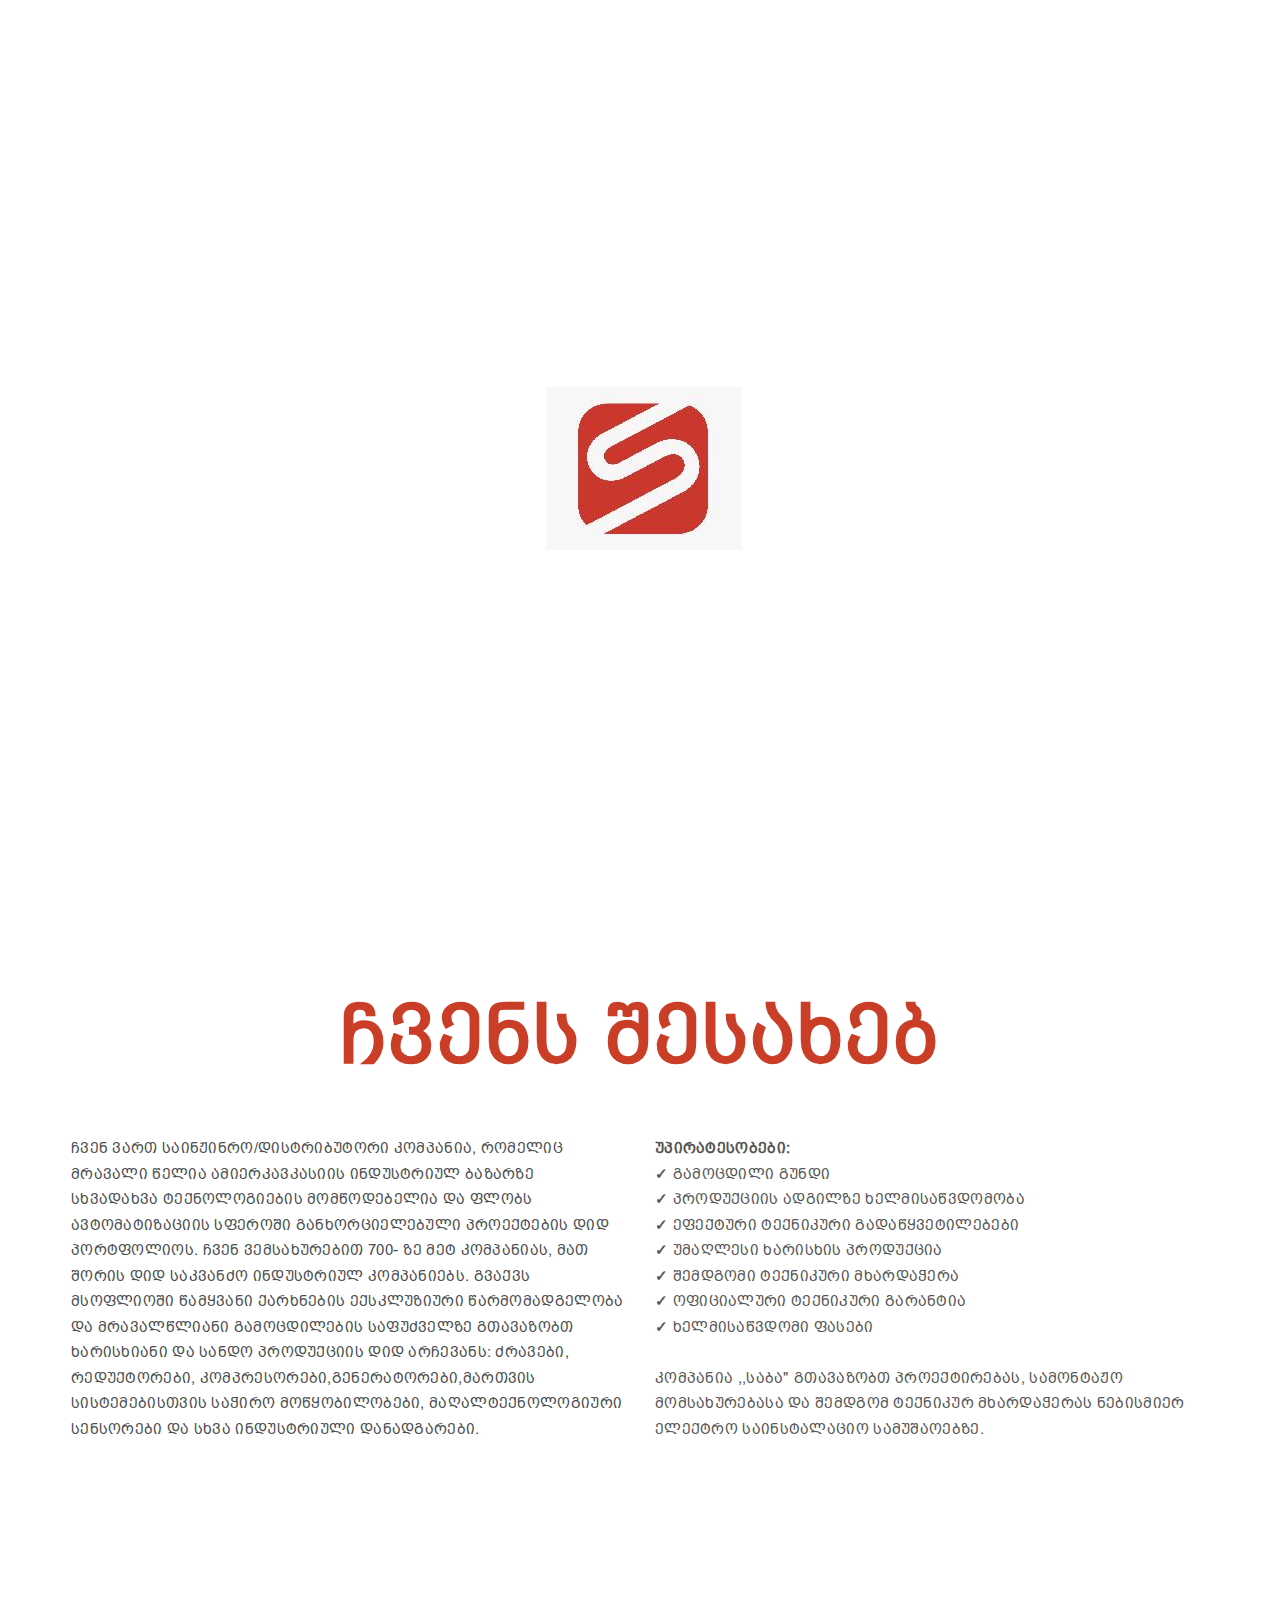
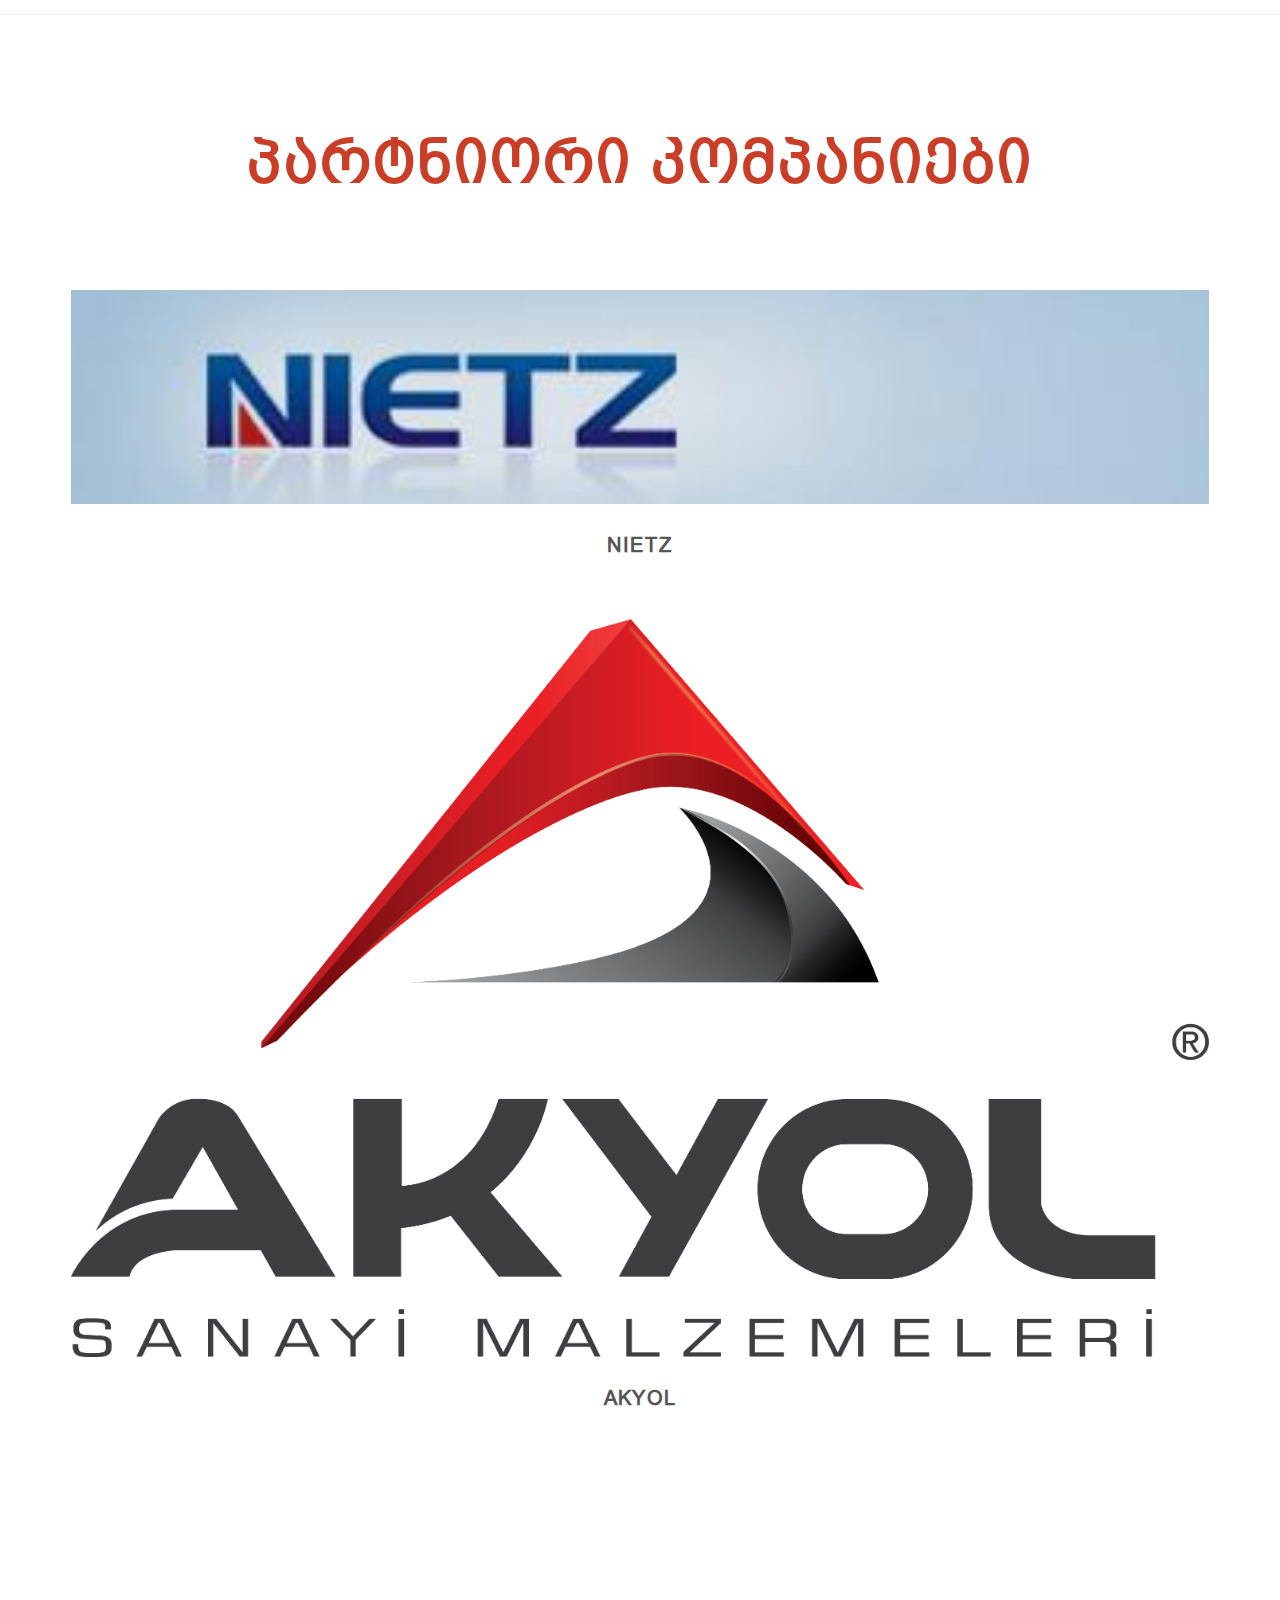
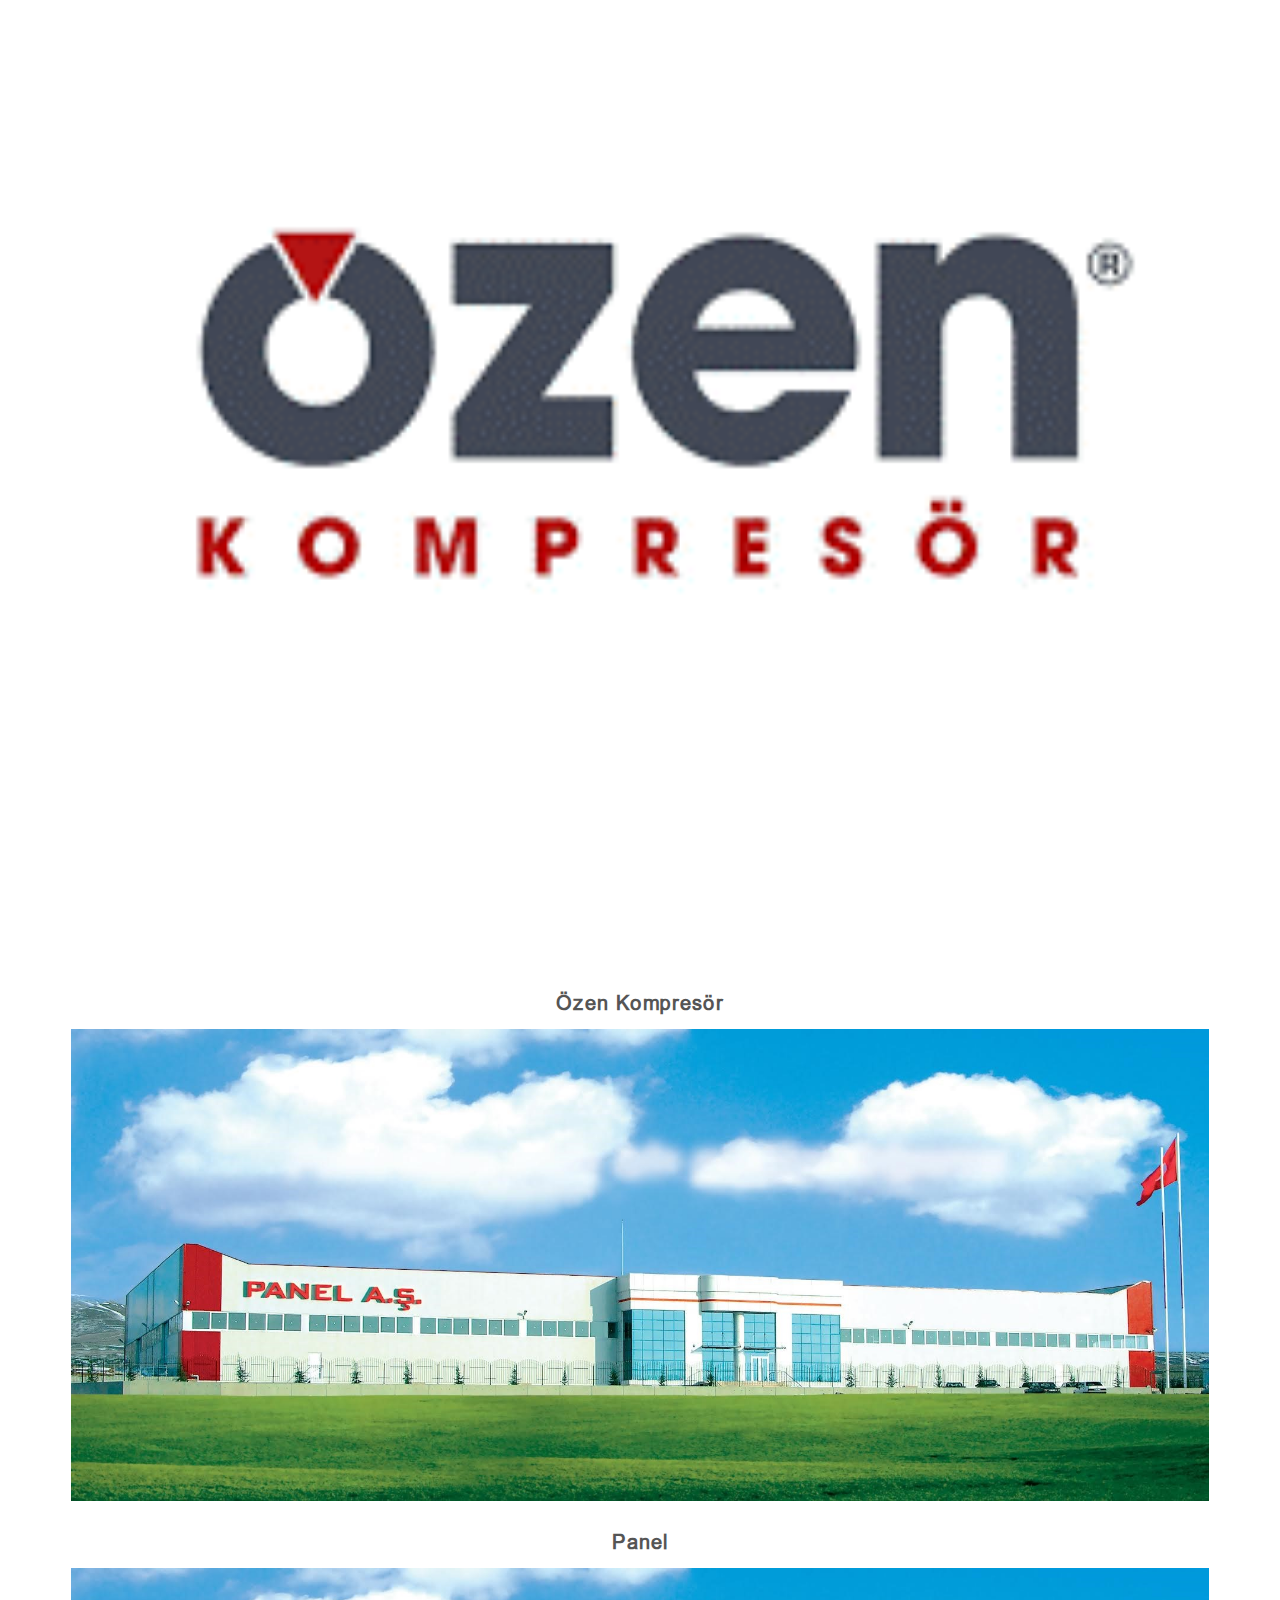
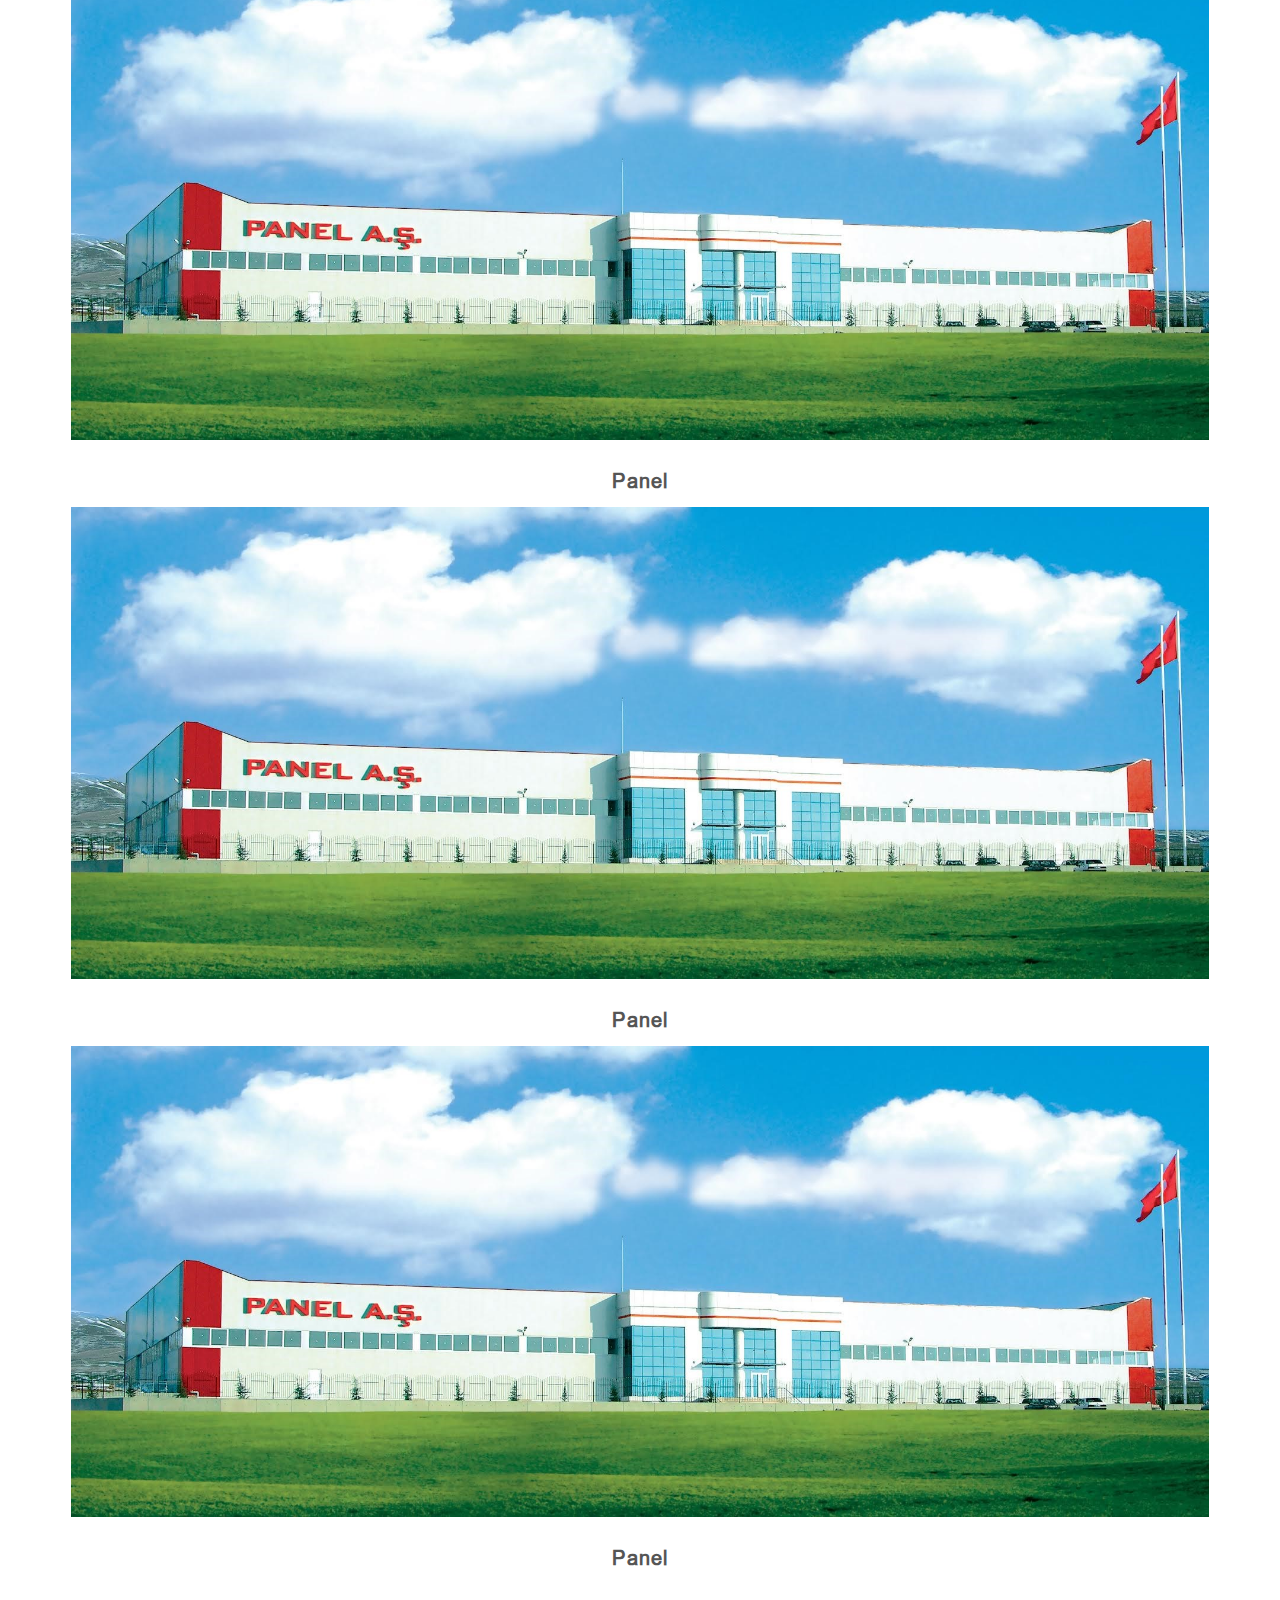
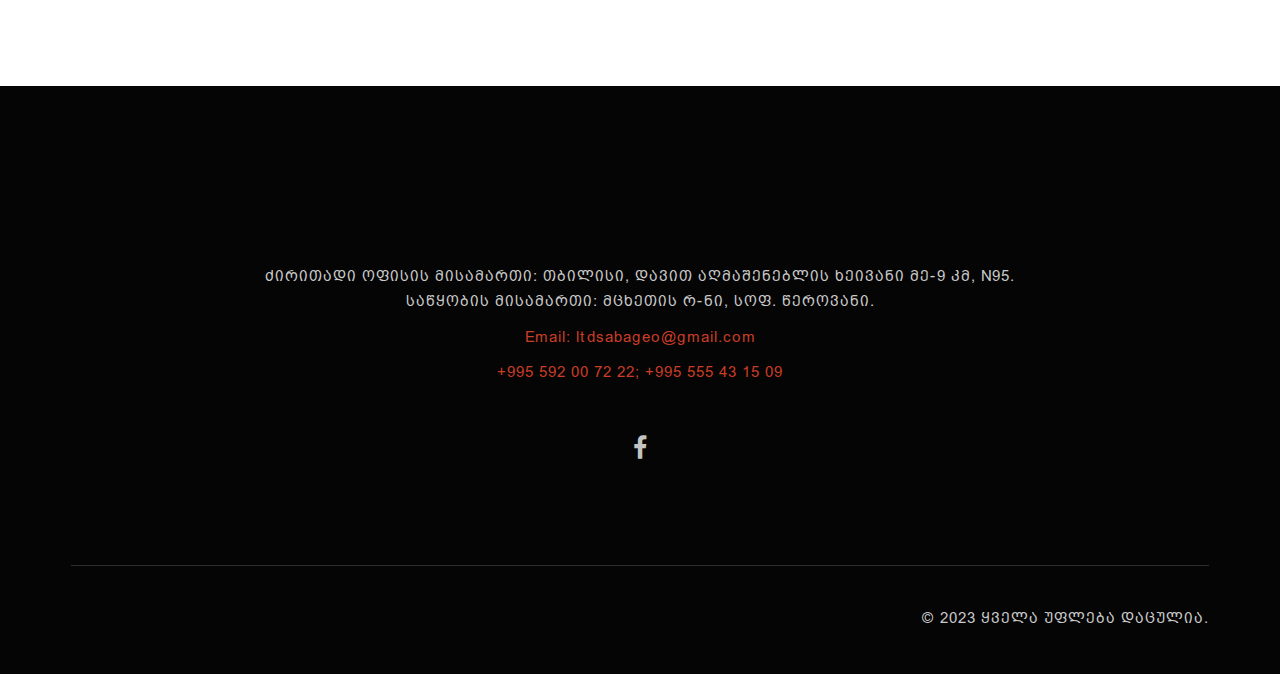
==== didg/index.html @ e896e48c "1232" ====
<!doctype html>
<html class="no-js lt-ie9 lt-ie8 lt-ie7" lang="">
<html class="no-js lt-ie9 lt-ie8" lang="">
<html class="no-js lt-ie9" lang="">
<html class="no-js" lang="en">
<head>

    <meta charset="UTF-8">
    <meta http-equiv="X-UA-Compatible" content="IE=edge">
    <meta name="viewport" content="width=device-width, initial-scale=1">

    <title>საბა</title>

        <link rel="shortcut icon" type="image/ico" href="img/icoo.jpg"/>

    <link rel="stylesheet" href="css/normalize.css">
    <link rel="stylesheet" href="css/animate.css">
    <link rel="stylesheet" href="css/pogo-slider.css">
    <link rel="stylesheet" href="css/owl.carousel.css">
    <link rel="stylesheet" href="css/datepicker.css">
    <link rel="stylesheet" href="css/timepicker.min.css">
    <link rel="stylesheet" href="css/magnific-popup.css">
    <link href="css/bootstrap.min.css" rel="stylesheet">
    <link href="css/font-awesome.min.css" rel="stylesheet">
    <link rel="stylesheet" href="css/bpg-arial-caps.min.css">

    <link href="css/style.css" rel="stylesheet">
    <link href="css/responsive.css" rel="stylesheet">
    <script src="js/vendor/modernizr-2.8.3.min.js" type="bb58a810c9ecfb613035d439-text/javascript"></script>
    <script src="//oss.maxcdn.com/html5shiv/3.7.2/html5shiv.min.js"></script>
    <script src="//oss.maxcdn.com/respond/1.4.2/respond.min.js"></script>
</head>
<body>

<div class="preeloader">
    <div style="width: 60px;
    height: 60px;
    font-size: 35px;
    text-align: center;
    border-radius: 50%;
    position: absolute;
    left: 45%;
    margin-left: -30px;
    top: 45%;
    margin-top: -30px;
    padding-top: 12px;;"><img src="img/saba_only_logo.png"
                              alt="logo"/></div>

</div>

<a href="#home" class="scrolltotop"><i class="fa fa-long-arrow-up"></i></a>

<header class="top-area" id="home">
    <div class="header-top-area">
        <div class="top-bar">
            <div class="container">
                <div class="row">
                    <div class="col-md-7 col-lg-6 col-sm-8">
                        <div class="call-to-action">
                            <p><i class="fa fa-envelope-o"></i>Email: <a href="#"><span class="__cf_email__"
                                                                                        data-cfemail="167f78707956647365627763647778623875797b">ltdsabageo@gmail.com</span></a>
                            </p>
                            <p><i class="fa fa-phone"></i>ტელ: <a href="#">+995 592 00 72 22; +995 555 43 15 09</a></p>
                        </div>
                    </div>
                    <div class="col-md-5 col-lg-6 col-sm-4">
                        <div class="book-table-popup">
                        </div>
                        <div class="top-social-bookmark">
                            <ul>
                                <li><a href="https://www.facebook.com/ltdsaba1?mibextid=ZbWKwL" target="_blank"><i
                                        class="fa fa-facebook"></i></a></li>

                            </ul>
                        </div>
                    </div>
                </div>
            </div>
        </div>

        <div class="mainmenu-area" id="mainmenu-area">
            <a href="#home" class="navbar-brand"><img src="img/Saba_Logo_JPG-removebg-preview (1).png"
                                                      alt="logo"></a>
            <a href="#home" class="navbar-brand white"><img src="img/Saba_Logo_JPG-removebg-preview (2).png"
                                                            alt="logo"></a>
            <div class="mainmenu-area-bg"></div>
            <nav class="navbar">
                <div class="container">
                    <div class="navbar-header">
                        <button class="collapsed navbar-toggle" type="button" data-toggle="collapse"
                                data-target=".bs-example-js-navbar-scrollspy">
                            <span class="sr-only">ნავიგაცია</span>
                            <span class="icon-bar"></span>
                            <span class="icon-bar"></span>
                            <span class="icon-bar"></span>
                        </button>
<!--                        <a href="#home" class="navbar-brand"><img src="img/Saba_Logo_JPG-removebg-preview (1).png"-->
<!--                                                                  alt="logo"></a>-->
<!--                        <a href="#home" class="navbar-brand white"><img src="img/Saba_Logo_JPG-removebg-preview (2).png"-->
<!--                                                                        alt="logo"></a>-->
                    </div>
                    <div class="collapse navbar-collapse bs-example-js-navbar-scrollspy">
                        <div class="search-form-area">
                            <div class="search-form-overlay"></div>


                        </div>
                        <ul id="nav" class="nav navbar-nav">
                            <li class="active"><a href="#home">მთავარი</a></li>
                            <li><a href="#about">ჩვენს შესახებ </a></li>
                            <li><a href="service.html">სერვისები</a></li>
                            <li><a href="#team">პარტნიორი კომპანიები</a></li>
                            <li><a href="products.html">პროდუქცია</a></li>
                            <li><a href="#contact">კონტაქტი</a></li>
                            <li><a href="contactUs.html">დაგვიკავშირდით</a></li>
                        </ul>
                    </div>
                </div>
            </nav>
        </div>

    </div>

    <div class="slider-area">
        <div class="pogoSlider">
            <div class="pogoSlider-slide" data-transition="fade" data-duration="1500"
                 style="background:url(img/backkk.jpeg) no-repeat scroll 0 0 / cover;">
                <h2 class="pogoSlider-slide-element" data-in="slideDown" data-out="flipX" data-duration="700">ს ა ბ ა</h2>
                <h1 class="pogoSlider-slide-element" data-in="expand" data-out="flipX" data-duration="1500"><span>კომპანია რომელსაც შეგიძლია ენდო</span></h1>
                <noscript><h3 class="pogoSlider-slide-element" data-in="slideUp" data-out="flipX" data-duration="700"><a
                        href="#reservation-form-modal" data-toggle="modal">Reservation Now</a></h3></noscript>
            </div>
            <div class="pogoSlider-slide" data-transition="fade"
                 style="background:url(img/backkk.jpeg) no-repeat scroll 0 0 / cover;">
                <h2 class="pogoSlider-slide-element" data-in="slideDown" data-out="flipX" data-duration="700">
                    გთავაზობთ</h2>
                <h1 class="pogoSlider-slide-element" data-in="expand" data-out="flipX" data-duration="1500">მრავალი
                    <span>სახეობის</span> პროდუქციას</h1>
                <h3 class="pogoSlider-slide-element" data-in="slideUp" data-out="flipX" data-duration="700"></h3>
            </div>

        </div>
    </div>

</header>


<section class="about-area section-padding" id="about">
    <div class="container wow fadeIn">
        <div class="row">
            <div class="col-md-12 col-lg-12 col-sm-12 col-xs-12">
                <div class="area-title text-center">
                    <h2>ჩვენს შესახებ</h2>
                </div>
            </div>
            <div class="col-md-6 col-lg-6 col-sm-12 col-xs-12">
                <div class="about-content">
                    <p>ჩვენ ვართ საინჟინრო/დისტრიბუტორი კომპანია, რომელიც მრავალი წელია ამიერკავკასიის ინდუსტრიულ
                        ბაზარზე სხვადახვა ტექნოლოგიების მომწოდებელია და
                        ფლობს ავტომატიზაციის სფეროში განხორციელებული პროექტების დიდ პორტფოლიოს.
                        ჩვენ ვემსახურებით 700- ზე მეტ კომპანიას, მათ შორის დიდ საკვანძო ინდუსტრიულ კომპანიებს.
                        გვაქვს მსოფლიოში წამყვანი ქარხნების ექსკლუზიური წარმომადგელობა და მრავალწლიანი გამოცდილების
                        საფუძველზე გთავაზობთ ხარისხიანი და სანდო პროდუქციის
                        დიდ არჩევანს: ძრავები, რედუქტორები, კომპრესორები,გენერატორები,მართვის სისტემებისთვის საჭირო
                        მოწყობილობები, მაღალტექნოლოგიური სენსორები და სხვა ინდუსტრიული დანადგარები.


                    </p>
                </div>
            </div>
            <div class="col-md-6 col-lg-6 col-sm-12 col-xs-12">
                <div class="right-about-content">
                    <p>
                        <strong>უპირატესობები: </strong> <br>
                        <strong> ✓</strong> გამოცდილი გუნდი <br>
                        <strong> ✓</strong> პროდუქციის ადგილზე ხელმისაწვდომობა <br>
                        <strong> ✓</strong> ეფექტური ტექნიკური გადაწყვეტილებები <br>
                        <strong> ✓</strong> უმაღლესი ხარისხის პროდუქცია<br>
                        <strong> ✓</strong> შემდგომი ტექნიკური მხარდაჭერა<br>
                        <strong> ✓</strong> ოფიციალური ტექნიკური გარანტია<br>
                        <strong> ✓</strong> ხელმისაწვდომი ფასები<br>
                        <br>
                        კომპანია ,,საბა" გთავაზობთ პროექტირებას, სამონტაჟო მომსახურებასა და შემდგომ ტექნიკურ მხარდაჭერას
                        ნებისმიერ ელექტრო საინსტალაციო სამუშაოებზე.
                    </p>
                </div>
            </div>
            <div class="col-md-12 col-lg-12 col-sm-12 col-xs-12">
                <div class="about-author-sign text-center">
<!--                    <img src="http://quomodosoft.com/html/dawat/demo/img/about/about_sign.png" alt="">-->
                </div>
            </div>
        </div>
    </div>
</section>
<hr>


<!--<section class="menus-area section-padding" id="menu">-->
<!--    <div class="container wow fadeIn">-->
<!--        <div class="row">-->
<!--            <div class="col-md-12 col-lg-12 col-sm-12 col-xs-12">-->
<!--                <div class="area-title text-center">-->
<!--                    <h2>პროდუქცია</h2>-->
<!--                </div>-->
<!--            </div>-->
<!--        </div>-->
<!-- <div class="row">
<div class="col-md-12 col-lg-12 col-sm-12 col-xs-12">
<div class="food-menu-list-menu">
<ul>
<li class="filter active" data-filter="all">ყველა</li>
<li class="filter" data-filter=".breakfast">არა სამარხვო</li>
<li class="filter" data-filter=".lunch">სამარხვო</li>

</ul>
</div>
</div>
</div>
<div class="row food-menu-list">
<div class="mix col-md-6 col-lg-6 col-sm-12 col-xs-12 single-menu breakfast">
<div class="single-menu-details">
<div class="food-menu-details">
<h3>აფხაზურა<span class="menu-price">არა სამარხვო</span></h3>
<p class="menu-speacification"><span>შეწვით</span> <span>დაბალ ცეცხლზე</span> <span>15-20 წუთი</span></p>
<p class="menu-speacification"><span>მიირთვით</span> <span>გემრიელად!</span></p>

</div>
</div>
</div>
<div class="mix col-md-6 col-lg-6 col-sm-12 col-xs-12 single-menu breakfast">
<div class="single-menu-details">
<div class="food-menu-details">
<h3>ბლინი იმერული ყველით<span class="menu-price">არა სამარხვო</span></h3>
<p class="menu-speacification"><span>შეწვით</span> <span>დაბალ ცეცხლზე</span> <span>15-20 წუთი</span></p>
<p class="menu-speacification"><span>მიირთვით</span> <span>გემრიელად!</span></p>

</div>
</div>
</div>
<div class="mix col-md-6 col-lg-6 col-sm-12 col-xs-12 single-menu breakfast">
<div class="single-menu-details">
<div class="food-menu-img"><img src="img/products/2.jpg" style="height: 100px;" alt="ბლინი ხორცით"></div>
<div class="food-menu-details">
<h3>ბლინი ხორცით<span class="menu-price">არა სამარხვო</span></h3>
<p class="menu-speacification"><span>შეწვით</span> <span>დაბალ ცეცხლზე</span> <span>15-20 წუთი</span></p>
<p class="menu-speacification"><span>მიირთვით</span> <span>გემრიელად!</span></p>

</div>
</div>
</div>
<div class="mix col-md-6 col-lg-6 col-sm-12 col-xs-12 single-menu breakfast">
<div class="single-menu-details">
<div class="food-menu-img"><img src="img/products/4.jpg" style="height: 100px;" alt="გუფთა"></div>
<div class="food-menu-details">
<h3>გუფთა<span class="menu-price">არა სამარხვო</span></h3>
<p class="menu-speacification"><span>მოხარშე</span> <span>დაბალ ცეცხლზე</span> <span>30-40 წუთი</span></p>
<p class="menu-speacification"><span>მიირთვით</span> <span>გემრიელად!</span></p>

</div>
</div>
</div>
<div class="mix col-md-6 col-lg-6 col-sm-12 col-xs-12 single-menu breakfast">
<div class="single-menu-details">
<div class="food-menu-img"><img src="img/products/5.jpg" style="height: 100px;" alt="ვარენიკი იმერული ყველით"></div>
<div class="food-menu-details">
<h3>ვარენიკი იმერული ყველით<span class="menu-price">არა სამარხვო</span></h3>
<p class="menu-speacification"><span>მოხარშე</span> <span>ადუღებულ წყალში</span> <span>10 წუთი</span></p>
<p class="menu-speacification"><span>მიირთვით</span> <span>გემრიელად!</span></p>

</div>
</div>
</div>
<div class="mix col-md-6 col-lg-6 col-sm-12 col-xs-12 single-menu lunch">
<div class="single-menu-details">
<div class="food-menu-img"><img src="img/products/6.jpg" style="height: 100px;" alt="ვარენიკი კარტოფილით"></div>
<div class="food-menu-details">
<h3>ვარენიკი კარტოფილით<span class="menu-price">სამარხვო</span></h3>
<p class="menu-speacification"><span>მოხარშე</span> <span>ადუღებულ წყალში</span> <span>10 წუთი</span></p>
<p class="menu-speacification"><span>მიირთვით</span> <span>გემრიელად!</span></p>

</div>
</div>
</div>
<div class="mix col-md-6 col-lg-6 col-sm-12 col-xs-12 single-menu breakfast">
<div class="single-menu-details">
<div class="food-menu-img"><img src="img/products/7.jpg" style="height: 100px;" alt="ვარენიკი ხაჭოთი"></div>
<div class="food-menu-details">
<h3>ვარენიკი ხაჭოთი<span class="menu-price">არა სამარხვო</span></h3>
<p class="menu-speacification"><span>მოხარშე</span> <span>ადუღებულ წყალში</span> <span>10 წუთი</span></p>
<p class="menu-speacification"><span>მიირთვით</span> <span>გემრიელად!</span></p>

</div>
</div>
</div>
<div class="mix col-md-6 col-lg-6 col-sm-12 col-xs-12 single-menu breakfast">
<div class="single-menu-details">
<div class="food-menu-img"><img src="img/products/8.jpg" style="height: 100px;" alt="კოტლეტი კიევური"></div>
<div class="food-menu-details">
<h3>კოტლეტი კიევური<span class="menu-price">არა სამარხვო</span></h3>
<p class="menu-speacification"><span>შეწვით</span> <span>დაბალ ცეცხლზე</span> <span>15-20 წუთი</span></p>
<p class="menu-speacification"><span>მიირთვით</span> <span>გემრიელად!</span></p>

</div>
</div>
</div>
<div class="mix col-md-6 col-lg-6 col-sm-12 col-xs-12 single-menu lunch">
<div class="single-menu-details">
<div class="food-menu-img"><img src="img/products/9.jpg" style="height: 100px;" alt="კოტლეტი სოიოთი"></div>
<div class="food-menu-details">
<h3>კოტლეტი სოიოთი<span class="menu-price">სამარხვო</span></h3>
<p class="menu-speacification"><span>შეწვით</span> <span>დაბალ ცეცხლზე</span> <span>15-20 წუთი</span></p>
<p class="menu-speacification"><span>მიირთვით</span> <span>გემრიელად!</span></p>

</div>
</div>
</div>
<div class="mix col-md-6 col-lg-6 col-sm-12 col-xs-12 single-menu breakfast">
<div class="single-menu-details">
<div class="food-menu-img"><img src="img/products/10.jpeg" style="height: 100px;" alt="კოტლეტი"></div>
<div class="food-menu-details">
<h3>კოტლეტი<span class="menu-price">არა სამარხვო</span></h3>
<p class="menu-speacification"><span>შეწვით</span> <span>დაბალ ცეცხლზე</span> <span>15-20 წუთი</span></p>
<p class="menu-speacification"><span>მიირთვით</span> <span>გემრიელად!</span></p>

</div>
</div>
</div>
<div class="mix col-md-6 col-lg-6 col-sm-12 col-xs-12 single-menu breakfast">
<div class="single-menu-details">
<div class="food-menu-img"><img src="img/products/11.jpeg" style="height: 100px;" alt="პელმენი საოჯახო"></div>
<div class="food-menu-details">
<h3>პელმენი საოჯახო<span class="menu-price">არა სამარხვო</span></h3>
<p class="menu-speacification"><span>მოხარშეთ</span> <span>ადუღებულ წყალში</span> <span>10 წუთი</span></p>
<p class="menu-speacification"><span>მიირთვით</span> <span>გემრიელად!</span></p>

</div>
</div>
</div>
<div class="mix col-md-6 col-lg-6 col-sm-12 col-xs-12 single-menu breakfast">
<div class="single-menu-details">
<div class="food-menu-img"><img src="img/products/12.jpg" style="height: 100px;" alt="კუპატი"></div>
<div class="food-menu-details">
<h3>კუპატი<span class="menu-price">არა სამარხვო</span></h3>
<p class="menu-speacification"><span>შეწვით</span> <span>დაბალ ცეცხლზე</span> <span>15-20 წუთი</span></p>
<p class="menu-speacification"><span>მიირთვით</span> <span>გემრიელად!</span></p>

</div>
</div>
</div>
<div class="mix col-md-6 col-lg-6 col-sm-12 col-xs-12 single-menu breakfast">
<div class="single-menu-details">
<div class="food-menu-details">
<h3>ტოლმა<span class="menu-price">არა სამარხვო</span></h3>
<p class="menu-speacification"><span>მოხარშეთ</span> <span>ადუღებულ წყალში</span> <span>40-60 წუთი</span></p>
<p class="menu-speacification"><span>მიირთვით</span> <span>გემრიელად!</span></p>

</div>
</div>
</div>
<div class="mix col-md-6 col-lg-6 col-sm-12 col-xs-12 single-menu breakfast">
<div class="single-menu-details">
<div class="food-menu-img"><img src="img/products/14.jpg" style="height: 100px;" alt="პელმენი ციმბირული"></div>
<div class="food-menu-details">
<h3>პელმენი ციმბირული<span class="menu-price">არა სამარხვო</span></h3>
<p class="menu-speacification"><span>მოხარშეთ</span> <span>ადუღებულ წყალში</span> <span>10 წუთი</span></p>
<p class="menu-speacification"><span>მიირთვით</span> <span>გემრიელად!</span></p>

</div>
</div>
</div>
<div class="mix col-md-6 col-lg-6 col-sm-12 col-xs-12 single-menu breakfast">
<div class="single-menu-details">
<div class="food-menu-img"><img src="img/products/15.jpg" style="height: 100px;" alt="ქაბაბი"></div>
<div class="food-menu-details">
<h3>ქაბაბი<span class="menu-price">არა სამარხვო</span></h3>
<p class="menu-speacification"><span>შეწვით</span> <span>დაბალ ცეცხლზე</span> <span>15-20 წუთი</span></p>
<p class="menu-speacification"><span>მიირთვით</span> <span>გემრიელად!</span></p>

</div>
</div>
</div>
<div class="mix col-md-6 col-lg-6 col-sm-12 col-xs-12 single-menu breakfast">
<div class="single-menu-details">
<div class="food-menu-img"><img src="img/products/16.png" style="height: 100px;" alt="ქათმის ნაგეტსი"></div>
<div class="food-menu-details">
<h3>ქათმის ნაგეტსი<span class="menu-price">არა სამარხვო</span></h3>
<p class="menu-speacification"><span>შეწვით</span> <span>დაბალ ცეცხლზე</span> <span>15-20 წუთი</span></p>
<p class="menu-speacification"><span>მიირთვით</span> <span>გემრიელად!</span></p>

</div>
</div>
</div>
<div class="mix col-md-6 col-lg-6 col-sm-12 col-xs-12 single-menu breakfast">
<div class="single-menu-details">
<div class="food-menu-img"><img src="img/products/17.jpg" style="height: 100px;" alt="ხინკალი საფირმო"></div>
<div class="food-menu-details">
<h3>ხინკალი საფირმო<span class="menu-price">არა სამარხვო</span></h3>
<p class="menu-speacification"><span>მოხარშეთ</span> <span>ადუღებულ წყალში</span> <span>10 წუთი</span></p>
<p class="menu-speacification"><span>მიირთვით</span> <span>გემრიელად!</span></p>

</div>
</div>
</div>
<div class="mix col-md-6 col-lg-6 col-sm-12 col-xs-12 single-menu breakfast">
<div class="single-menu-details">
<div class="food-menu-img"><img src="img/products/18.jpg" style="height: 100px;" alt="ქათმის ჩხირი"></div>
<div class="food-menu-details">
<h3>ქათმის ჩხირი<span class="menu-price">არა სამარხვო</span></h3>
<p class="menu-speacification"><span>შეწვით</span> <span>დაბალ ცეცხლზე</span> <span>15-20 წუთი</span></p>
<p class="menu-speacification"><span>მიირთვით</span> <span>გემრიელად!</span></p>

</div>
</div>
</div>
<div class="mix col-md-6 col-lg-6 col-sm-12 col-xs-12 single-menu breakfast">
<div class="single-menu-details">
<div class="food-menu-img"><img src="img/products/19.jpg" style="height: 100px;" alt="ხინკალი ქალაქური"></div>
<div class="food-menu-details">
<h3>ხინკალი ქალაქური<span class="menu-price">არა სამარხვო</span></h3>
<p class="menu-speacification"><span>მოხარშეთ</span> <span>ადუღებულ წყალში</span> <span>10 წუთი</span></p>
<p class="menu-speacification"><span>მიირთვით</span> <span>გემრიელად!</span></p>

</div>
</div>
</div>

</div>-->
<!--    </div>-->
<!--</section>-->


<section class="team-area section-padding" id="team">
    <div class="container wow fadeIn">
        <div class="row">
            <div class="col-md-12 col-lg-12 col-sm-12 col-xs-12">
                <div class="area-title text-center">
                    <h2>პარტნიორი კომპანიები</h2>
                </div>
            </div>
        </div>
        <div class="row">
            <div class="col-md-12 col-lg-12 col-sm-12 col-xs-12 team-slider">
                <div class="single-team-member text-center">
                    <div class="team-member-img ">
                        <img src="img/NIETZ.jpg" alt="">
                        <div class="member-social-bookmark">
                            <ul>
                                <li><a href="#"><i class="fa fa-facebook"></i></a></li>
                            </ul>
                        </div>
                    </div>
                    <div class="member-details">
                        <h3>NIETZ</h3>
                    </div>
                </div>
                <div class="single-team-member text-center">
                    <div class="team-member-img ">
                        <img src="img/asas.png" alt="">
                        <div class="member-social-bookmark">
                            <ul>
                                <li><a href="#"><i class="fa fa-facebook"></i></a></li>
                            </ul>
                        </div>
                    </div>
                    <div class="member-details">
                        <h3> AKYOL </h3>

                    </div>
                </div>
                <div class="single-team-member text-center">
                    <div class="team-member-img ">
                        <img src="img/asadad.png" alt="">
                        <div class="member-social-bookmark">
                            <ul>
                                <li><a href="#"><i class="fa fa-facebook"></i></a></li>
                            </ul>
                        </div>
                    </div>
                    <div class="member-details">
                        <h3>Özen Kompresör</h3>
                    </div>
                </div>
                <div class="single-team-member text-center">
                    <div class="team-member-img ">
                        <img src="img/hethe.jpg" alt="">
                        <div class="member-social-bookmark">
                            <ul>
                                <li><a href="#"><i class="fa fa-facebook"></i></a></li>
                            </ul>
                        </div>
                    </div>
                    <div class="member-details">
                        <h3>Panel</h3>

                    </div>
                </div>
                <div class="single-team-member text-center">
                    <div class="team-member-img ">
                        <img src="img/hethe.jpg" alt="">
                        <div class="member-social-bookmark">
                            <ul>
                                <li><a href="#"><i class="fa fa-facebook"></i></a></li>
                            </ul>
                        </div>
                    </div>
                    <div class="member-details">
                        <h3>Panel</h3>

                    </div>
                </div>
                <div class="single-team-member text-center">
                    <div class="team-member-img ">
                        <img src="img/hethe.jpg" alt="">
                        <div class="member-social-bookmark">
                            <ul>
                                <li><a href="#"><i class="fa fa-facebook"></i></a></li>
                            </ul>
                        </div>
                    </div>
                    <div class="member-details">
                        <h3>Panel</h3>

                    </div>
                </div>
                <div class="single-team-member text-center">
                    <div class="team-member-img ">
                        <img src="img/hethe.jpg" alt="">
                        <div class="member-social-bookmark">
                            <ul>
                                <li><a href="#"><i class="fa fa-facebook"></i></a></li>
                            </ul>
                        </div>
                    </div>
                    <div class="member-details">
                        <h3>Panel</h3>

                    </div>
                </div>

            </div>
        </div>
    </div>
</section>


<div class="footer-area" id="contact">
    <div class="footer-area-bg" data-stellar-background-ratio="0.6"></div>
    <div class="container wow fadeIn">
        <div class="row">
            <div class="col-md-12 col-lg-12 col-sm-12 col-xs-12">
                <div class="footer-top section-padding text-center">
                    <div class="footer-logo">
                        <a href="#"><img src="img/main_logo.png" alt=""></a>
                    </div>
                    <div class="footer-address">
                        <p>ძირითადი ოფისის მისამართი: თბილისი, დავით აღმაშენებლის ხეივანი მე-9 კმ, N95.<br>
                            საწყობის მისამართი: მცხეთის რ-ნი, სოფ. წეროვანი.
                        </p>
                        <p><a href="/cdn-cgi/l/email-protection#91fcf4f9f4f5f8f5f3d1f6fcf0f8fdbff2fefc"><span
                                class="__cf_email__" data-cfemail="4028252c2c2f0024213721346e232f2d">Email: ltdsabageo@gmail.com</span></a>
                        </p>
                        <p><a href="callto:+995 592 00 72 22">+995 592 00 72 22; +995 555 43 15 09</a></p>
                    </div>
                    <div class="footer-social-bookmark">
                        <ul>
                            <li><a href="https://www.facebook.com/ltdsaba1?mibextid=ZbWKwL"><i
                                    class="fa fa-facebook"></i></a></li>

                        </ul>
                    </div>
                </div>
            </div>
        </div>
        <div class="row">
            <div class="col-md-6 col-lg-6 col-sm-12 col-xs-12">
            </div>
            <div class="col-md-6 col-lg-6 col-sm-12 col-xs-12">
                <div class="footer-copyright">
                    <p>&copy; 2023 ყველა უფლება დაცულია.</p>
                </div>
            </div>
        </div>
    </div>
</div>


<script data-cfasync="false" src="/cdn-cgi/scripts/5c5dd728/cloudflare-static/email-decode.min.js"></script>
<script src="js/vendor/jquery-1.12.4.min.js" type="bb58a810c9ecfb613035d439-text/javascript"></script>
<script src="js/vendor/bootstrap.min.js" type="bb58a810c9ecfb613035d439-text/javascript"></script>

<script src="js/vendor/jquery.easing.1.3.js" type="bb58a810c9ecfb613035d439-text/javascript"></script>
<script src="js/vendor/jquery-migrate-1.2.1.min.js" type="bb58a810c9ecfb613035d439-text/javascript"></script>
<script src="js/jquery.pogo-slider.js" type="bb58a810c9ecfb613035d439-text/javascript"></script>
<script src="js/owl.carousel.min.js" type="bb58a810c9ecfb613035d439-text/javascript"></script>
<script src="js/stellar.js" type="bb58a810c9ecfb613035d439-text/javascript"></script>
<script src="js/jquery.mixitup.min.js" type="bb58a810c9ecfb613035d439-text/javascript"></script>
<script src="js/instafeed.min.js" type="bb58a810c9ecfb613035d439-text/javascript"></script>
<script src="js/datepicker.min.js" type="bb58a810c9ecfb613035d439-text/javascript"></script>
<script src="js/timepicker.min.js" type="bb58a810c9ecfb613035d439-text/javascript"></script>
<script src="js/wow.min.js" type="bb58a810c9ecfb613035d439-text/javascript"></script>
<script src="js/jquery.magnific-popup.min.js" type="bb58a810c9ecfb613035d439-text/javascript"></script>
<script src="js/jquery.sticky.js" type="bb58a810c9ecfb613035d439-text/javascript"></script>

<script src="js/main.js" type="bb58a810c9ecfb613035d439-text/javascript"></script>
<script src="https://ajax.cloudflare.com/cdn-cgi/scripts/7089c43e/cloudflare-static/rocket-loader.min.js"
        data-cf-settings="bb58a810c9ecfb613035d439-|49" defer=""></script>
</body>
</html>
---- didg/css/pogo-slider.css ----
.pogoSlider {
    width: 100%;
    height: 0;
    padding-bottom: 48%;
    position: relative;
    overflow: hidden
}

#column-left .pogoSlider, #column-right .pogoSlider, #content .pogoSlider {
    margin-bottom: 20px
}

.pogoSlider--banner .pogoSlider-slide {
    ms-filter: "progid:DXImageTransform.Microsoft.Alpha(Opacity=100)";
    filter: alpha(opacity=100);
    opacity: 1
}

.pogoSlider-slide {
    width: 100%;
    height: 100%;
    position: absolute;
    background-size: cover;
    -ms-filter: "alpha(opacity=0)";
    filter: alpha(opacity=0);
    opacity: 0;
    -webkit-perspective: 1300px;
    perspective: 1300px;
    overflow: hidden
}

.pogoSlider-loading {
    position: absolute;
    top: 0;
    left: 0;
    width: 100%;
    height: 100%;
    background: #eaeaea;
    z-index: 11
}

.pogoSlider-loading-icon {
    position: absolute;
    top: 50%;
    margin-top: -18px;
    left: 50%;
    margin-left: -18px;
    width: 36px;
    height: 36px;
    background-image: url([data-uri])
}

.pogoSlider-slide-element {
    -webkit-animation-fill-mode: both;
    animation-fill-mode: both
}

.m-pogoSlider .pogoSlider-slide-element {
    position: absolute;
    margin: 0;
    box-sizing: border-box
}

.pogoSlider-progressBar {
    position: absolute;
    width: 100%;
    height: 0;
    top: 0;
    left: 0%;
    background: #fff;
    -ms-filter: "alpha(opacity=20)";
    filter: alpha(opacity=20);
    background: rgba(255, 255, 255, .2);
    z-index: 6
}

.pogoSlider-progressBar-duration {
    position: absolute;
    height: 100%;
    left: 0;
    width: 0%;
    background: #fff;
    -ms-filter: "alpha(opacity=40)";
    filter: alpha(opacity=40);
    background: rgba(255, 255, 255, .4)
}

.pogoSlider-dir-btn {
    background: transparent none repeat scroll 0 0;
    border: 0;
    color: #fff;
    cursor: pointer;
    display: table-cell;
    font-family: lato;
    font-size: 50px;
    opacity: .4;
    position: absolute;
    vertical-align: middle;
    width: 50px;
    z-index: 10
}

.pogoSlider-dir-btn.pogoSlider-dir-btn--prev::after {
    left: 30px
}

.pogoSlider-dir-btn:hover {
    opacity: 1
}

.pogoSlider-dir-btn.pogoSlider-dir-btn--prev i {
    left: -15px
}

.pogoSlider-dir-btn:hover {
    border-color: #fff
}

.pogoSlider-dir-btn:focus {
    outline: none
}

.pogoSlider--dirTopLeft .pogoSlider-dir-btn--prev, .pogoSlider--dirTopRight .pogoSlider-dir-btn--prev, .pogoSlider--dirBottomLeft .pogoSlider-dir-btn--prev, .pogoSlider--dirBottomRight .pogoSlider-dir-btn--prev, .pogoSlider--dirCenterHorizontal .pogoSlider-dir-btn--prev {
    border-width: 0 0 3px 3px
}

.pogoSlider--dirTopLeft .pogoSlider-dir-btn--next, .pogoSlider--dirTopRight .pogoSlider-dir-btn--next, .pogoSlider--dirBottomLeft .pogoSlider-dir-btn--next, .pogoSlider--dirBottomRight .pogoSlider-dir-btn--next, .pogoSlider--dirCenterHorizontal .pogoSlider-dir-btn--next {
    border-width: 3px 3px 0 0
}

.pogoSlider--dirCenterVertical .pogoSlider-dir-btn--next {
    border-width: 3px 0 0 3px
}

.pogoSlider--dirCenterVertical .pogoSlider-dir-btn--prev {
    border-width: 0 3px 3px 0
}

.pogoSlider--dirTopLeft .pogoSlider-dir-btn, .pogoSlider--dirTopRight .pogoSlider-dir-btn, .pogoSlider--dirCenterVertical .pogoSlider-dir-btn--next {
    top: 14px
}

.pogoSlider--dirTopLeft .pogoSlider-dir-btn--prev, .pogoSlider--dirBottomLeft .pogoSlider-dir-btn--prev, .pogoSlider--dirCenterHorizontal .pogoSlider-dir-btn--prev {
    left: 25px
}

.pogoSlider--dirTopLeft .pogoSlider-dir-btn--next, .pogoSlider--dirBottomLeft .pogoSlider-dir-btn--next {
    left: 50px
}

.pogoSlider--dirTopRight .pogoSlider-dir-btn--prev, .pogoSlider--dirBottomRight .pogoSlider-dir-btn--prev {
    right: 50px
}

.pogoSlider--dirTopRight .pogoSlider-dir-btn--next, .pogoSlider--dirBottomRight .pogoSlider-dir-btn--next, .pogoSlider--dirCenterHorizontal .pogoSlider-dir-btn--next {
    right: 25px
}

.pogoSlider--dirBottomLeft .pogoSlider-dir-btn, .pogoSlider--dirBottomRight .pogoSlider-dir-btn, .pogoSlider--dirCenterVertical .pogoSlider-dir-btn--prev {
    bottom: 14px
}

.pogoSlider--dirCenterVertical .pogoSlider-dir-btn {
    left: 50%;
    margin-left: -10px
}

.pogoSlider--dirCenterHorizontal .pogoSlider-dir-btn {
    margin-top: -10px;
    top: 50%;
    -webkit-transition: all .3s ease 0s;
    transition: all .3s ease 0s
}

.pogoSlider-nav {
    position: absolute;
    padding: 0;
    margin: 0;
    z-index: 10
}

.pogoSlider--navTop .pogoSlider-nav, .pogoSlider--navBottom .pogoSlider-nav {
    left: 50%;
    -webkit-transform: translateX(-50%);
    transform: translateX(-50%)
}

.pogoSlider--navTop .pogoSlider-nav {
    top: 10px
}

.pogoSlider--navBottom .pogoSlider-nav {
    bottom: 20px
}

.pogoSlider--navTop .pogoSlider-nav li, .pogoSlider--navBottom .pogoSlider-nav li {
    display: inline;
    margin: 0 6px
}

.pogoSlider--navLeft .pogoSlider-nav, .pogoSlider--navRight .pogoSlider-nav {
    top: 50%;
    -webkit-transform: translateY(-50%);
    transform: translateY(-50%)
}

.pogoSlider--navLeft .pogoSlider-nav {
    left: 10px
}

.pogoSlider--navRight .pogoSlider-nav {
    right: 10px
}

.pogoSlider--navLeft .pogoSlider-nav li, .pogoSlider--navRight .pogoSlider-nav li {
    display: block;
    margin: 6px 0
}

.pogoSlider-nav-btn {
    background: rgba(255, 255, 255, .6) none repeat scroll 0 0;
    border: medium;
    border-radius: 50%;
    cursor: pointer;
    height: 12px
}

.pogoSlider-nav-btn:focus {
    outline: none
}

.pogoSlider-nav-btn--selected {
    background: #fff
}

.pogoSlider-slide-slice {
    overflow: hidden;
    position: absolute;
    background-size: cover
}

.pogoSlider-slide-slice-inner {
    position: absolute;
    overflow: hidden
}

.pogoSlider-animation-slideDownIn {
    -webkit-animation-name: slideDownIn;
    animation-name: slideDownIn
}

@-webkit-keyframes slideDownIn {
    0% {
        -webkit-transform: translateY(-50px);
        transform: translateY(-50px);
        opacity: 0
    }
    100% {
        -webkit-transform: translateY(0);
        transform: translateY(0);
        opacity: 1
    }
}

@keyframes slideDownIn {
    0% {
        -webkit-transform: translateY(-50px);
        transform: translateY(-50px);
        opacity: 0
    }
    100% {
        -webkit-transform: translateY(0);
        transform: translateY(0);
        opacity: 1
    }
}

.pogoSlider-animation-slideDownOut {
    -webkit-animation-name: slideDownOut;
    animation-name: slideDownOut
}

@-webkit-keyframes slideDownOut {
    0% {
        -webkit-transform: translateY(0);
        transform: translateY(0);
        opacity: 1
    }
    100% {
        -webkit-transform: translateY(50px);
        transform: translateY(50px);
        opacity: 0
    }
}

@keyframes slideDownOut {
    0% {
        -webkit-transform: translateY(0);
        transform: translateY(0);
        opacity: 1
    }
    100% {
        -webkit-transform: translateY(50px);
        transform: translateY(50px);
        opacity: 0
    }
}

.pogoSlider-animation-slideUpIn {
    -webkit-animation-name: slideUpIn;
    animation-name: slideUpIn
}

@-webkit-keyframes slideUpIn {
    0% {
        -webkit-transform: translateY(50px);
        transform: translateY(50px);
        opacity: 0
    }
    100% {
        -webkit-transform: translateY(0);
        transform: translateY(0);
        opacity: 1
    }
}

@keyframes slideUpIn {
    0% {
        -webkit-transform: translateY(50px);
        transform: translateY(50px);
        opacity: 0
    }
    100% {
        -webkit-transform: translateY(0);
        transform: translateY(0);
        opacity: 1
    }
}

.pogoSlider-animation-slideUpOut {
    -webkit-animation-name: slideUpOut;
    animation-name: slideUpOut
}

@-webkit-keyframes slideUpOut {
    0% {
        -webkit-transform: translateY(0);
        transform: translateY(0);
        opacity: 1
    }
    100% {
        -webkit-transform: translateY(50px);
        transform: translateY(50px);
        opacity: 0
    }
}

@keyframes slideUpOut {
    0% {
        -webkit-transform: translateY(0);
        transform: translateY(0);
        opacity: 1
    }
    100% {
        -webkit-transform: translateY(50px);
        transform: translateY(50px);
        opacity: 0
    }
}

.pogoSlider-animation-slideRightIn {
    -webkit-animation-name: slideRightIn;
    animation-name: slideRightIn
}

.pogoSlider-animation-slideRightOut {
    -webkit-animation-name: slideRightOut;
    animation-name: slideRightOut
}

@-webkit-keyframes slideRightIn {
    0% {
        -webkit-transform: translateX(-50px);
        transform: translateX(-50px);
        opacity: 0
    }
    100% {
        -webkit-transform: translateX(0);
        transform: translateX(0);
        opacity: 1
    }
}

@keyframes slideRightIn {
    0% {
        -webkit-transform: translateX(-50px);
        transform: translateX(-50px);
        opacity: 0
    }
    100% {
        -webkit-transform: translateX(0);
        transform: translateX(0);
        opacity: 1
    }
}

@-webkit-keyframes slideRightOut {
    0% {
        -webkit-transform: translateX(0);
        transform: translateX(0);
        opacity: 1
    }
    100% {
        -webkit-transform: translateX(50px);
        transform: translateX(50px);
        opacity: 0
    }
}

@keyframes slideRightOut {
    0% {
        -webkit-transform: translateX(0);
        transform: translateX(0);
        opacity: 1
    }
    100% {
        -webkit-transform: translateX(50px);
        transform: translateX(50px);
        opacity: 0
    }
}

.pogoSlider-animation-slideLeftIn {
    -webkit-animation-name: slideLeftIn;
    animation-name: slideLeftIn
}

.pogoSlider-animation-slideLeftOut {
    -webkit-animation-name: slideLeftOut;
    animation-name: slideLeftOut
}

@-webkit-keyframes slideLeftIn {
    0% {
        -webkit-transform: translateX(50px);
        transform: translateX(50px);
        opacity: 0
    }
    100% {
        -webkit-transform: translateX(0);
        transform: translateX(0);
        opacity: 1
    }
}

@keyframes slideLeftIn {
    0% {
        -webkit-transform: translateX(50px);
        transform: translateX(50px);
        opacity: 0
    }
    100% {
        -webkit-transform: translateX(0);
        transform: translateX(0);
        opacity: 1
    }
}

@-webkit-keyframes slideLeftOut {
    0% {
        -webkit-transform: translateX(0);
        transform: translateX(0);
        opacity: 1
    }
    100% {
        -webkit-transform: translateX(-50px);
        transform: translateX(-50px);
        opacity: 0
    }
}

@keyframes slideLeftOut {
    0% {
        -webkit-transform: translateX(0);
        transform: translateX(0);
        opacity: 1
    }
    100% {
        -webkit-transform: translateX(-50px);
        transform: translateX(-50px);
        opacity: 0
    }
}

.pogoSlider-animation-expandIn {
    -webkit-animation-name: expandIn;
    animation-name: expandIn
}

.pogoSlider-animation-expandOut {
    -webkit-animation-name: expandOut;
    animation-name: expandOut
}

@-webkit-keyframes expandIn {
    0% {
        -webkit-transform: scale(.7);
        transform: scale(.7);
        opacity: 0
    }
    100% {
        -webkit-transform: scale(1);
        transform: scale(1);
        opacity: 1
    }
}

@keyframes expandIn {
    0% {
        -webkit-transform: scale(.7);
        transform: scale(.7);
        opacity: 0
    }
    100% {
        -webkit-transform: scale(1);
        transform: scale(1);
        opacity: 1
    }
}

@-webkit-keyframes expandOut {
    0% {
        -webkit-transform: scale(1);
        transform: scale(1);
        opacity: 1
    }
    100% {
        -webkit-transform: scale(1.5);
        transform: scale(1.5);
        opacity: 0
    }
}

@keyframes expandOut {
    0% {
        -webkit-transform: scale(1);
        transform: scale(1);
        opacity: 1
    }
    100% {
        -webkit-transform: scale(1.5);
        transform: scale(1.5);
        opacity: 0
    }
}

.pogoSlider-animation-contractIn {
    -webkit-animation-name: contractIn;
    animation-name: contractIn
}

.pogoSlider-animation-contractOut {
    -webkit-animation-name: contractOut;
    animation-name: contractOut
}

@-webkit-keyframes contractIn {
    0% {
        -webkit-transform: scale(2);
        transform: scale(2);
        opacity: 0
    }
    100% {
        -webkit-transform: scale(1);
        transform: scale(1);
        opacity: 1
    }
}

@keyframes contractIn {
    0% {
        -webkit-transform: scale(2);
        transform: scale(2);
        opacity: 0
    }
    100% {
        -webkit-transform: scale(1);
        transform: scale(1);
        opacity: 1
    }
}

@-webkit-keyframes contractOut {
    0% {
        -webkit-transform: scale(1);
        transform: scale(1);
        opacity: 1
    }
    100% {
        -webkit-transform: scale(.5);
        transform: scale(.5);
        opacity: 0
    }
}

@keyframes contractOut {
    0% {
        -webkit-transform: scale(1);
        transform: scale(1);
        opacity: 1
    }
    100% {
        -webkit-transform: scale(.5);
        transform: scale(.5);
        opacity: 0
    }
}

.pogoSlider-animation-spinIn {
    -webkit-animation-name: spinIn;
    animation-name: spinIn
}

.pogoSlider-animation-spinOut {
    -webkit-animation-name: spinOut;
    animation-name: spinOut
}

@-webkit-keyframes spinIn {
    0% {
        -webkit-backface-visibility: hidden;
        backface-visibility: hidden;
        -webkit-transform: scale(0) rotate(720deg);
        transform: scale(0) rotate(720deg)
    }
    100% {
        -webkit-backface-visibility: hidden;
        backface-visibility: hidden;
        -webkit-transform: scale(1) rotate(0);
        transform: scale(1) rotate(0)
    }
}

@keyframes spinIn {
    0% {
        -webkit-backface-visibility: hidden;
        backface-visibility: hidden;
        -webkit-transform: scale(0) rotate(720deg);
        transform: scale(0) rotate(720deg)
    }
    100% {
        -webkit-backface-visibility: hidden;
        backface-visibility: hidden;
        -webkit-transform: scale(1) rotate(0);
        transform: scale(1) rotate(0)
    }
}

@-webkit-keyframes spinOut {
    0% {
        -webkit-backface-visibility: hidden;
        backface-visibility: hidden;
        -webkit-transform: scale(1) rotate(0);
        transform: scale(1) rotate(0)
    }
    100% {
        -webkit-backface-visibility: hidden;
        backface-visibility: hidden;
        -webkit-transform: scale(0) rotate(720deg);
        transform: scale(0) rotate(720deg)
    }
}

@keyframes spinOut {
    0% {
        -webkit-backface-visibility: hidden;
        backface-visibility: hidden;
        -webkit-transform: scale(1) rotate(0);
        transform: scale(1) rotate(0)
    }
    100% {
        -webkit-backface-visibility: hidden;
        backface-visibility: hidden;
        -webkit-transform: scale(0) rotate(720deg);
        transform: scale(0) rotate(720deg)
    }
}

.pogoSlider-animation-sideFallIn {
    -webkit-transform-style: preserve-3d;
    transform-style: preserve-3d;
    -webkit-animation-name: sideFallIn;
    animation-name: sideFallIn
}

.pogoSlider-animation-sideFallOut {
    -webkit-transform-style: preserve-3d;
    transform-style: preserve-3d;
    -webkit-animation-name: sideFallOut;
    animation-name: sideFallOut
}

@-webkit-keyframes sideFallIn {
    0% {
        -webkit-transform: translate(30%) translateZ(600px) rotate(10deg);
        transform: translate(30%) translateZ(600px) rotate(10deg);
        opacity: 0
    }
    100% {
        -webkit-transform: translate(0) translateZ(0) rotate(0);
        transform: translate(0) translateZ(0) rotate(0);
        opacity: 1
    }
}

@keyframes sideFallIn {
    0% {
        -webkit-transform: translate(30%) translateZ(600px) rotate(10deg);
        transform: translate(30%) translateZ(600px) rotate(10deg);
        opacity: 0
    }
    100% {
        -webkit-transform: translate(0) translateZ(0) rotate(0);
        transform: translate(0) translateZ(0) rotate(0);
        opacity: 1
    }
}

@-webkit-keyframes sideFallOut {
    0% {
        -webkit-transform: translate(0) translateZ(0) rotate(0);
        transform: translate(0) translateZ(0) rotate(0);
        opacity: 1
    }
    100% {
        -webkit-transform: translate(30%) translateZ(600px) rotate(10deg);
        transform: translate(30%) translateZ(600px) rotate(10deg);
        opacity: 0
    }
}

@keyframes sideFallOut {
    0% {
        -webkit-transform: translate(0) translateZ(0) rotate(0);
        transform: translate(0) translateZ(0) rotate(0);
        opacity: 1
    }
    100% {
        -webkit-transform: translate(30%) translateZ(600px) rotate(10deg);
        transform: translate(30%) translateZ(600px) rotate(10deg);
        opacity: 0
    }
}

.pogoSlider-animation-horizontal3DFlipIn {
    -webkit-transform-style: preserve-3d;
    transform-style: preserve-3d;
    -webkit-animation-name: horizontal3DFlipIn;
    animation-name: horizontal3DFlipIn
}

.pogoSlider-animation-horizontal3DFlipOut {
    -webkit-transform-style: preserve-3d;
    transform-style: preserve-3d;
    -webkit-animation-name: horizontal3DFlipOut;
    animation-name: horizontal3DFlipOut
}

@-webkit-keyframes horizontal3DFlipIn {
    0% {
        -webkit-transform: rotateY(-70deg);
        transform: rotateY(-70deg);
        opacity: 0
    }
    100% {
        -webkit-transform: rotateY(0deg);
        transform: rotateY(0deg);
        opacity: 1
    }
}

@keyframes horizontal3DFlipIn {
    0% {
        -webkit-transform: rotateY(-70deg);
        transform: rotateY(-70deg);
        opacity: 0
    }
    100% {
        -webkit-transform: rotateY(0deg);
        transform: rotateY(0deg);
        opacity: 1
    }
}

@-webkit-keyframes horizontal3DFlipOut {
    0% {
        -webkit-transform: rotateY(0deg);
        transform: rotateY(0deg);
        opacity: 1
    }
    100% {
        -webkit-transform: rotateY(-70deg);
        transform: rotateY(-70deg);
        opacity: 0
    }
}

@keyframes horizontal3DFlipOut {
    0% {
        -webkit-transform: rotateY(0deg);
        transform: rotateY(0deg);
        opacity: 1
    }
    100% {
        -webkit-transform: rotateY(-70deg);
        transform: rotateY(-70deg);
        opacity: 0
    }
}

.pogoSlider-animation-vertical3DFlipIn {
    -webkit-transform-style: preserve-3d;
    transform-style: preserve-3d;
    -webkit-animation-name: vertical3DFlipIn;
    animation-name: vertical3DFlipIn
}

.pogoSlider-animation-vertical3DFlipOut {
    -webkit-transform-style: preserve-3d;
    transform-style: preserve-3d;
    -webkit-animation-name: vertical3DFlipOut;
    animation-name: vertical3DFlipOut
}

@-webkit-keyframes vertical3DFlipIn {
    0% {
        -webkit-transform: rotateX(-70deg);
        transform: rotateX(-70deg);
        opacity: 0
    }
    100% {
        -webkit-transform: rotateX(0);
        transform: rotateX(0);
        opacity: 1
    }
}

@keyframes vertical3DFlipIn {
    0% {
        -webkit-transform: rotateX(-70deg);
        transform: rotateX(-70deg);
        opacity: 0
    }
    100% {
        -webkit-transform: rotateX(0);
        transform: rotateX(0);
        opacity: 1
    }
}

@-webkit-keyframes vertical3DFlipOut {
    0% {
        -webkit-transform: rotateX(0);
        transform: rotateX(0);
        opacity: 1
    }
    100% {
        -webkit-transform: rotateX(-70deg);
        transform: rotateX(-70deg);
        opacity: 0
    }
}

@keyframes vertical3DFlipOut {
    0% {
        -webkit-transform: rotateX(0);
        transform: rotateX(0);
        opacity: 1
    }
    100% {
        -webkit-transform: rotateX(-70deg);
        transform: rotateX(-70deg);
        opacity: 0
    }
}

.pogoSlider-animation-3DPivotIn {
    -webkit-transform-style: preserve-3d;
    transform-style: preserve-3d;
    -webkit-animation-name: pivotIn;
    animation-name: pivotIn
}

.pogoSlider-animation-3DPivotOut {
    -webkit-transform-style: preserve-3d;
    transform-style: preserve-3d;
    -webkit-animation-name: pivotOut;
    animation-name: pivotOut
}

@-webkit-keyframes pivotIn {
    0% {
        -webkit-transform: rotateX(-60deg);
        transform: rotateX(-60deg);
        -webkit-transform-origin: 50% 0;
        transform-origin: 50% 0;
        opacity: 0
    }
    100% {
        -webkit-transform: rotateX(0);
        transform: rotateX(0);
        -webkit-transform-origin: 0 0;
        transform-origin: 0 0;
        opacity: 1
    }
}

@keyframes pivotIn {
    0% {
        -webkit-transform: rotateX(-60deg);
        transform: rotateX(-60deg);
        -webkit-transform-origin: 50% 0;
        transform-origin: 50% 0;
        opacity: 0
    }
    100% {
        -webkit-transform: rotateX(0);
        transform: rotateX(0);
        -webkit-transform-origin: 0 0;
        transform-origin: 0 0;
        opacity: 1
    }
}

@-webkit-keyframes pivotOut {
    0% {
        -webkit-transform: rotateX(0);
        transform: rotateX(0);
        -webkit-transform-origin: 0 0;
        transform-origin: 0 0;
        opacity: 1
    }
    100% {
        -webkit-transform: rotateX(-60deg);
        transform: rotateX(-60deg);
        -webkit-transform-origin: 50% 0;
        transform-origin: 50% 0;
        opacity: 0
    }
}

@keyframes pivotOut {
    0% {
        -webkit-transform: rotateX(0);
        transform: rotateX(0);
        -webkit-transform-origin: 0 0;
        transform-origin: 0 0;
        opacity: 1
    }
    100% {
        -webkit-transform: rotateX(-60deg);
        transform: rotateX(-60deg);
        -webkit-transform-origin: 50% 0;
        transform-origin: 50% 0;
        opacity: 0
    }
}

.pogoSlider-animation-rollLeftIn {
    -webkit-animation-name: rollLeftIn;
    animation-name: rollLeftIn
}

.pogoSlider-animation-rollLeftOut {
    -webkit-animation-name: rollLeftOut;
    animation-name: rollLeftOut
}

@-webkit-keyframes rollLeftIn {
    0% {
        opacity: 0;
        -webkit-transform: translateX(100%) rotate(120deg);
        transform: translateX(100%) rotate(120deg)
    }
    100% {
        opacity: 1;
        -webkit-transform: translateX(0px) rotate(0deg);
        transform: translateX(0px) rotate(0deg)
    }
}

@keyframes rollLeftIn {
    0% {
        opacity: 0;
        -webkit-transform: translateX(100%) rotate(120deg);
        transform: translateX(100%) rotate(120deg)
    }
    100% {
        opacity: 1;
        -webkit-transform: translateX(0px) rotate(0deg);
        transform: translateX(0px) rotate(0deg)
    }
}

@-webkit-keyframes rollLeftOut {
    0% {
        opacity: 1;
        -webkit-transform: translateX(0px) rotate(0deg);
        transform: translateX(0px) rotate(0deg)
    }
    100% {
        opacity: 0;
        -webkit-transform: translateX(-100%) rotate(-120deg);
        transform: translateX(-100%) rotate(-120deg)
    }
}

@keyframes rollLeftOut {
    0% {
        opacity: 1;
        -webkit-transform: translateX(0px) rotate(0deg);
        transform: translateX(0px) rotate(0deg)
    }
    100% {
        opacity: 0;
        -webkit-transform: translateX(-100%) rotate(-120deg);
        transform: translateX(-100%) rotate(-120deg)
    }
}

.pogoSlider-animation-rollRightIn {
    -webkit-animation-name: rollRightIn;
    animation-name: rollRightIn
}

.pogoSlider-animation-rollRightOut {
    -webkit-animation-name: rollRightOut;
    animation-name: rollRightOut
}

@-webkit-keyframes rollRightIn {
    0% {
        opacity: 0;
        -webkit-transform: translateX(-100%) rotate(-120deg);
        transform: translateX(-100%) rotate(-120deg)
    }
    100% {
        opacity: 1;
        -webkit-transform: translateX(0px) rotate(0deg);
        transform: translateX(0px) rotate(0deg)
    }
}

@keyframes rollRightIn {
    0% {
        opacity: 0;
        -webkit-transform: translateX(-100%) rotate(-120deg);
        transform: translateX(-100%) rotate(-120deg)
    }
    100% {
        opacity: 1;
        -webkit-transform: translateX(0px) rotate(0deg);
        transform: translateX(0px) rotate(0deg)
    }
}

@-webkit-keyframes rollRightOut {
    0% {
        opacity: 1;
        -webkit-transform: translateX(0px) rotate(0deg);
        transform: translateX(0px) rotate(0deg)
    }
    100% {
        opacity: 0;
        -webkit-transform: translateX(100%) rotate(120deg);
        transform: translateX(100%) rotate(120deg)
    }
}

@keyframes rollRightOut {
    0% {
        opacity: 1;
        -webkit-transform: translateX(0px) rotate(0deg);
        transform: translateX(0px) rotate(0deg)
    }
    100% {
        opacity: 0;
        -webkit-transform: translateX(100%) rotate(120deg);
        transform: translateX(100%) rotate(120deg)
    }
}

.pogoSlider-animation-glideLeftIn {
    -webkit-animation-name: glideLeftIn;
    animation-name: glideLeftIn;
    -webkit-animation-timing-function: ease-out;
    animation-timing-function: ease-out
}

.pogoSlider-animation-glideLeftOut {
    -webkit-animation-name: glideLeftOut;
    animation-name: glideLeftOut;
    -webkit-animation-timing-function: ease-in;
    animation-timing-function: ease-in
}

@-webkit-keyframes glideLeftIn {
    0% {
        -webkit-transform: translateX(100%) skewX(-30deg);
        transform: translateX(100%) skewX(-30deg);
        opacity: 0
    }
    60% {
        -webkit-transform: translateX(-20%) skewX(30deg);
        transform: translateX(-20%) skewX(30deg);
        opacity: 1
    }
    80% {
        -webkit-transform: translateX(0%) skewX(-15deg);
        transform: translateX(0%) skewX(-15deg);
        opacity: 1
    }
    100% {
        -webkit-transform: translateX(0%) skewX(0deg);
        transform: translateX(0%) skewX(0deg);
        opacity: 1
    }
}

@keyframes glideLeftIn {
    0% {
        -webkit-transform: translateX(100%) skewX(-30deg);
        transform: translateX(100%) skewX(-30deg);
        opacity: 0
    }
    60% {
        -webkit-transform: translateX(-20%) skewX(30deg);
        transform: translateX(-20%) skewX(30deg);
        opacity: 1
    }
    80% {
        -webkit-transform: translateX(0%) skewX(-15deg);
        transform: translateX(0%) skewX(-15deg);
        opacity: 1
    }
    100% {
        -webkit-transform: translateX(0%) skewX(0deg);
        transform: translateX(0%) skewX(0deg);
        opacity: 1
    }
}

@-webkit-keyframes glideLeftOut {
    0% {
        -webkit-transform: translateX(0%) skewX(0deg);
        transform: translateX(0%) skewX(0deg);
        opacity: 1
    }
    100% {
        -webkit-transform: translateX(-100%) skewX(30deg);
        transform: translateX(-100%) skewX(30deg);
        opacity: 0
    }
}

@keyframes glideLeftOut {
    0% {
        -webkit-transform: translateX(0%) skewX(0deg);
        transform: translateX(0%) skewX(0deg);
        opacity: 1
    }
    100% {
        -webkit-transform: translateX(-100%) skewX(30deg);
        transform: translateX(-100%) skewX(30deg);
        opacity: 0
    }
}

.pogoSlider-animation-glideRightIn {
    -webkit-animation-name: glideRightIn;
    animation-name: glideRightIn;
    -webkit-animation-timing-function: ease-out;
    animation-timing-function: ease-out
}

.pogoSlider-animation-glideRightOut {
    -webkit-animation-name: glideRightOut;
    animation-name: glideRightOut;
    -webkit-animation-timing-function: ease-in;
    animation-timing-function: ease-in
}

@-webkit-keyframes glideRightIn {
    0% {
        -webkit-transform: translateX(-100%) skewX(30deg);
        transform: translateX(-100%) skewX(30deg);
        opacity: 0
    }
    60% {
        -webkit-transform: translateX(20%) skewX(-30deg);
        transform: translateX(20%) skewX(-30deg);
        opacity: 1
    }
    80% {
        -webkit-transform: translateX(0%) skewX(15deg);
        transform: translateX(0%) skewX(15deg);
        opacity: 1
    }
    100% {
        -webkit-transform: translateX(0%) skewX(0deg);
        transform: translateX(0%) skewX(0deg);
        opacity: 1
    }
}

@keyframes glideRightIn {
    0% {
        -webkit-transform: translateX(-100%) skewX(30deg);
        transform: translateX(-100%) skewX(30deg);
        opacity: 0
    }
    60% {
        -webkit-transform: translateX(20%) skewX(-30deg);
        transform: translateX(20%) skewX(-30deg);
        opacity: 1
    }
    80% {
        -webkit-transform: translateX(0%) skewX(15deg);
        transform: translateX(0%) skewX(15deg);
        opacity: 1
    }
    100% {
        -webkit-transform: translateX(0%) skewX(0deg);
        transform: translateX(0%) skewX(0deg);
        opacity: 1
    }
}

@-webkit-keyframes glideRightOut {
    0% {
        -webkit-transform: translateX(0%) skewX(0deg);
        transform: translateX(0%) skewX(0deg);
        opacity: 1
    }
    100% {
        -webkit-transform: translateX(100%) skewX(-30deg);
        transform: translateX(100%) skewX(-30deg);
        opacity: 0
    }
}

@keyframes glideRightOut {
    0% {
        -webkit-transform: translateX(0%) skewX(0deg);
        transform: translateX(0%) skewX(0deg);
        opacity: 1
    }
    100% {
        -webkit-transform: translateX(100%) skewX(-30deg);
        transform: translateX(100%) skewX(-30deg);
        opacity: 0
    }
}

.pogoSlider-animation-flipXIn {
    -webkit-backface-visibility: visible !important;
    backface-visibility: visible !important;
    -webkit-animation-name: flipXIn;
    animation-name: flipXIn
}

.pogoSlider-animation-flipXOut {
    -webkit-animation-name: flipXOut;
    animation-name: flipXOut;
    -webkit-backface-visibility: visible !important;
    backface-visibility: visible !important
}

@-webkit-keyframes flipXIn {
    0% {
        -webkit-transform: perspective(400px) rotateX(90deg);
        transform: perspective(400px) rotateX(90deg);
        opacity: 0
    }
    40% {
        -webkit-transform: perspective(400px) rotateX(-10deg);
        transform: perspective(400px) rotateX(-10deg)
    }
    70% {
        -webkit-transform: perspective(400px) rotateX(10deg);
        transform: perspective(400px) rotateX(10deg)
    }
    100% {
        -webkit-transform: perspective(400px) rotateX(0deg);
        transform: perspective(400px) rotateX(0deg);
        opacity: 1
    }
}

@keyframes flipXIn {
    0% {
        -webkit-transform: perspective(400px) rotateX(90deg);
        transform: perspective(400px) rotateX(90deg);
        opacity: 0
    }
    40% {
        -webkit-transform: perspective(400px) rotateX(-10deg);
        transform: perspective(400px) rotateX(-10deg)
    }
    70% {
        -webkit-transform: perspective(400px) rotateX(10deg);
        transform: perspective(400px) rotateX(10deg)
    }
    100% {
        -webkit-transform: perspective(400px) rotateX(0deg);
        transform: perspective(400px) rotateX(0deg);
        opacity: 1
    }
}

@-webkit-keyframes flipXOut {
    0% {
        -webkit-transform: perspective(400px) rotateX(0deg);
        transform: perspective(400px) rotateX(0deg);
        opacity: 1
    }
    100% {
        -webkit-transform: perspective(400px) rotateX(90deg);
        transform: perspective(400px) rotateX(90deg);
        opacity: 0
    }
}

@keyframes flipXOut {
    0% {
        -webkit-transform: perspective(400px) rotateX(0deg);
        transform: perspective(400px) rotateX(0deg);
        opacity: 1
    }
    100% {
        -webkit-transform: perspective(400px) rotateX(90deg);
        transform: perspective(400px) rotateX(90deg);
        opacity: 0
    }
}

.pogoSlider-animation-flipYIn {
    -webkit-backface-visibility: visible !important;
    backface-visibility: visible !important;
    -webkit-animation-name: flipYIn;
    animation-name: flipYIn
}

.pogoSlider-animation-flipYOut {
    -webkit-backface-visibility: visible !important;
    backface-visibility: visible !important;
    -webkit-animation-name: flipYOut;
    animation-name: flipYOut
}

@-webkit-keyframes flipYIn {
    0% {
        -webkit-transform: perspective(400px) rotateY(90deg);
        transform: perspective(400px) rotateY(90deg);
        opacity: 0
    }
    40% {
        -webkit-transform: perspective(400px) rotateY(-10deg);
        transform: perspective(400px) rotateY(-10deg)
    }
    70% {
        -webkit-transform: perspective(400px) rotateY(10deg);
        transform: perspective(400px) rotateY(10deg)
    }
    100% {
        -webkit-transform: perspective(400px) rotateY(0deg);
        transform: perspective(400px) rotateY(0deg);
        opacity: 1
    }
}

@keyframes flipYIn {
    0% {
        -webkit-transform: perspective(400px) rotateY(90deg);
        transform: perspective(400px) rotateY(90deg);
        opacity: 0
    }
    40% {
        -webkit-transform: perspective(400px) rotateY(-10deg);
        transform: perspective(400px) rotateY(-10deg)
    }
    70% {
        -webkit-transform: perspective(400px) rotateY(10deg);
        transform: perspective(400px) rotateY(10deg)
    }
    100% {
        -webkit-transform: perspective(400px) rotateY(0deg);
        transform: perspective(400px) rotateY(0deg);
        opacity: 1
    }
}

@-webkit-keyframes flipYOut {
    0% {
        -webkit-transform: perspective(400px) rotateY(0deg);
        transform: perspective(400px) rotateY(0deg);
        opacity: 1
    }
    100% {
        -webkit-transform: perspective(400px) rotateY(90deg);
        transform: perspective(400px) rotateY(90deg);
        opacity: 0
    }
}

@keyframes flipYOut {
    0% {
        -webkit-transform: perspective(400px) rotateY(0deg);
        transform: perspective(400px) rotateY(0deg);
        opacity: 1
    }
    100% {
        -webkit-transform: perspective(400px) rotateY(90deg);
        transform: perspective(400px) rotateY(90deg);
        opacity: 0
    }
}

.pogoSlider-animation-foldInLeft {
    -webkit-animation-name: foldInLeft;
    animation-name: foldInLeft;
    -webkit-animation-fill-mode: forwards;
    animation-fill-mode: forwards;
    -webkit-backface-visibility: hidden;
    backface-visibility: hidden;
    -webkit-transform-origin: 0% 0% 0;
    transform-origin: 0% 0% 0;
    -webkit-transform-style: preserve-3d;
    transform-style: preserve-3d
}

@-webkit-keyframes foldInLeft {
    0% {
        -webkit-transform: rotateY(0deg);
        transform: rotateY(0deg)
    }
    100% {
        -webkit-transform: rotateY(-180deg);
        transform: rotateY(-180deg)
    }
}

@keyframes foldInLeft {
    0% {
        -webkit-transform: rotateY(0deg);
        transform: rotateY(0deg)
    }
    100% {
        -webkit-transform: rotateY(-180deg);
        transform: rotateY(-180deg)
    }
}

.pogoSlider-animation-foldOutLeft {
    -webkit-animation-name: foldOutLeft;
    animation-name: foldOutLeft;
    -webkit-animation-fill-mode: forwards;
    animation-fill-mode: forwards;
    -webkit-backface-visibility: hidden;
    backface-visibility: hidden;
    -webkit-transform-origin: 100% 100% 0;
    transform-origin: 100% 100% 0;
    -webkit-transform-style: preserve-3d;
    transform-style: preserve-3d
}

@-webkit-keyframes foldOutLeft {
    0% {
        -webkit-transform: rotateY(180deg);
        transform: rotateY(180deg)
    }
    100% {
        -webkit-transform: rotateY(0deg);
        transform: rotateY(0deg)
    }
}

@keyframes foldOutLeft {
    0% {
        -webkit-transform: rotateY(180deg);
        transform: rotateY(180deg)
    }
    100% {
        -webkit-transform: rotateY(0deg);
        transform: rotateY(0deg)
    }
}

.pogoSlider-animation-foldInRight {
    -webkit-animation-name: foldInRight;
    animation-name: foldInRight;
    -webkit-animation-fill-mode: forwards;
    animation-fill-mode: forwards;
    -webkit-backface-visibility: hidden;
    backface-visibility: hidden;
    -webkit-transform-origin: 100% 100% 0;
    transform-origin: 100% 100% 0;
    -webkit-transform-style: preserve-3d;
    transform-style: preserve-3d
}

@-webkit-keyframes foldInRight {
    0% {
        -webkit-transform: rotateY(0deg);
        transform: rotateY(0deg)
    }
    100% {
        -webkit-transform: rotateY(180deg);
        transform: rotateY(180deg)
    }
}

@keyframes foldInRight {
    0% {
        -webkit-transform: rotateY(0deg);
        transform: rotateY(0deg)
    }
    100% {
        -webkit-transform: rotateY(180deg);
        transform: rotateY(180deg)
    }
}

.pogoSlider-animation-foldOutRight {
    -webkit-animation-name: foldOutRight;
    animation-name: foldOutRight;
    -webkit-animation-fill-mode: forwards;
    animation-fill-mode: forwards;
    -webkit-backface-visibility: hidden;
    backface-visibility: hidden;
    -webkit-transform-origin: 0% 0% 0;
    transform-origin: 0% 0% 0;
    -webkit-transform-style: preserve-3d;
    transform-style: preserve-3d
}

@-webkit-keyframes foldOutRight {
    0% {
        -webkit-transform: rotateY(-180deg);
        transform: rotateY(-180deg)
    }
    100% {
        -webkit-transform: rotateY(0deg);
        transform: rotateY(0deg)
    }
}

@keyframes foldOutRight {
    0% {
        -webkit-transform: rotateY(-180deg);
        transform: rotateY(-180deg)
    }
    100% {
        -webkit-transform: rotateY(0deg);
        transform: rotateY(0deg)
    }
}

.pogoSlider-animation-expandReveal {
    -webkit-animation-name: expandReveal;
    animation-name: expandReveal;
    -webkit-animation-fill-mode: forwards;
    animation-fill-mode: forwards
}

@-webkit-keyframes expandReveal {
    0% {
        -webkit-transform: scale(1);
        transform: scale(1);
        opacity: 1
    }
    100% {
        -webkit-transform: scale(1.3);
        transform: scale(1.3);
        opacity: 0
    }
}

@keyframes expandReveal {
    0% {
        -webkit-transform: scale(1);
        transform: scale(1);
        opacity: 1
    }
    100% {
        -webkit-transform: scale(1.3);
        transform: scale(1.3);
        opacity: 0
    }
}

.pogoSlider-animation-shrinkReveal {
    -webkit-animation-name: shrinkReveal;
    animation-name: shrinkReveal;
    -webkit-animation-fill-mode: forwards;
    animation-fill-mode: forwards
}

@-webkit-keyframes shrinkReveal {
    0% {
        -webkit-transform: scale(1);
        transform: scale(1);
        opacity: 1
    }
    100% {
        -webkit-transform: scale(.5);
        transform: scale(.5);
        opacity: 0
    }
}

@keyframes shrinkReveal {
    0% {
        -webkit-transform: scale(1);
        transform: scale(1);
        opacity: 1
    }
    100% {
        -webkit-transform: scale(.5);
        transform: scale(.5);
        opacity: 0
    }
}

.pogoSlider-animation-blocksReveal {
    -webkit-animation-name: blocksReveal;
    animation-name: blocksReveal;
    -webkit-animation-fill-mode: forwards;
    animation-fill-mode: forwards
}

@-webkit-keyframes blocksReveal {
    0% {
        -webkit-transform: scale(1);
        transform: scale(1);
        opacity: 1
    }
    100% {
        -webkit-transform: scale(.8);
        transform: scale(.8);
        opacity: 0
    }
}

@keyframes blocksReveal {
    0% {
        -webkit-transform: scale(1);
        transform: scale(1);
        opacity: 1
    }
    100% {
        -webkit-transform: scale(.8);
        transform: scale(.8);
        opacity: 0
    }
}

.pogoSlider-animation-downIn {
    -webkit-animation-name: downIn;
    animation-name: downIn;
    -webkit-animation-fill-mode: forwards;
    animation-fill-mode: forwards
}

@-webkit-keyframes downIn {
    0% {
        -webkit-transform: translateY(-100%);
        transform: translateY(-100%)
    }
    100% {
        -webkit-transform: translateY(0);
        transform: translateY(0)
    }
}

@keyframes downIn {
    0% {
        -webkit-transform: translateY(-100%);
        transform: translateY(-100%)
    }
    100% {
        -webkit-transform: translateY(0);
        transform: translateY(0)
    }
}

.pogoSlider-animation-downOut {
    -webkit-animation-name: downOut;
    animation-name: downOut;
    -webkit-animation-fill-mode: forwards;
    animation-fill-mode: forwards
}

@-webkit-keyframes downOut {
    0% {
        -webkit-transform: translateY(0);
        transform: translateY(0)
    }
    100% {
        -webkit-transform: translateY(100%);
        transform: translateY(100%)
    }
}

@keyframes downOut {
    0% {
        -webkit-transform: translateY(0);
        transform: translateY(0)
    }
    100% {
        -webkit-transform: translateY(100%);
        transform: translateY(100%)
    }
}

.pogoSlider-animation-upIn {
    -webkit-animation-name: upIn;
    animation-name: upIn;
    -webkit-animation-fill-mode: forwards;
    animation-fill-mode: forwards
}

@-webkit-keyframes upIn {
    0% {
        -webkit-transform: translateY(100%);
        transform: translateY(100%)
    }
    100% {
        -webkit-transform: translateY(0);
        transform: translateY(0)
    }
}

@keyframes upIn {
    0% {
        -webkit-transform: translateY(100%);
        transform: translateY(100%)
    }
    100% {
        -webkit-transform: translateY(0);
        transform: translateY(0)
    }
}

.pogoSlider-animation-upOut {
    -webkit-animation-name: upOut;
    animation-name: upOut;
    -webkit-animation-fill-mode: forwards;
    animation-fill-mode: forwards
}

@-webkit-keyframes upOut {
    0% {
        -webkit-transform: translateY(0);
        transform: translateY(0)
    }
    100% {
        -webkit-transform: translateY(-100%);
        transform: translateY(-100%)
    }
}

@keyframes upOut {
    0% {
        -webkit-transform: translateY(0);
        transform: translateY(0)
    }
    100% {
        -webkit-transform: translateY(-100%);
        transform: translateY(-100%)
    }
}

.pogoSlider-animation-rightIn {
    -webkit-animation-name: rightIn;
    animation-name: rightIn;
    -webkit-animation-fill-mode: forwards;
    animation-fill-mode: forwards
}

@-webkit-keyframes rightIn {
    0% {
        -webkit-transform: translateX(-100%);
        transform: translateX(-100%)
    }
    100% {
        -webkit-transform: translateX(0);
        transform: translateX(0)
    }
}

@keyframes rightIn {
    0% {
        -webkit-transform: translateX(-100%);
        transform: translateX(-100%)
    }
    100% {
        -webkit-transform: translateX(0);
        transform: translateX(0)
    }
}

.pogoSlider-animation-rightOut {
    -webkit-animation-name: rightOut;
    animation-name: rightOut;
    -webkit-animation-fill-mode: forwards;
    animation-fill-mode: forwards
}

@-webkit-keyframes rightOut {
    0% {
        -webkit-transform: translateX(0);
        transform: translateX(0)
    }
    100% {
        -webkit-transform: translateX(100%);
        transform: translateX(100%)
    }
}

@keyframes rightOut {
    0% {
        -webkit-transform: translateX(0);
        transform: translateX(0)
    }
    100% {
        -webkit-transform: translateX(100%);
        transform: translateX(100%)
    }
}

.pogoSlider-animation-leftIn {
    -webkit-animation-name: leftIn;
    animation-name: leftIn;
    -webkit-animation-fill-mode: forwards;
    animation-fill-mode: forwards
}

@-webkit-keyframes leftIn {
    0% {
        -webkit-transform: translateX(100%);
        transform: translateX(100%)
    }
    100% {
        -webkit-transform: translateX(0);
        transform: translateX(0)
    }
}

@keyframes leftIn {
    0% {
        -webkit-transform: translateX(100%);
        transform: translateX(100%)
    }
    100% {
        -webkit-transform: translateX(0);
        transform: translateX(0)
    }
}

.pogoSlider-animation-leftOut {
    -webkit-animation-name: leftOut;
    animation-name: leftOut;
    -webkit-animation-fill-mode: forwards;
    animation-fill-mode: forwards
}

@-webkit-keyframes leftOut {
    0% {
        -webkit-transform: translateX(0);
        transform: translateX(0)
    }
    100% {
        -webkit-transform: translateX(-100%);
        transform: translateX(-100%)
    }
}

@keyframes leftOut {
    0% {
        -webkit-transform: translateX(0);
        transform: translateX(0)
    }
    100% {
        -webkit-transform: translateX(-100%);
        transform: translateX(-100%)
    }
}
---- didg/css/datepicker.css ----
.datepicker {
    background: #fff none repeat scroll 0 0;
    border: 2px solid #d0963e;
    box-shadow: 2px 2px 6px rgba(0, 0, 0, .15);
    font-size: 16px;
    font-weight: 400;
    left: 18px;
    padding: 4px;
    position: absolute;
    top: 18px;
    z-index: 9999;
    margin-top: -35px
}

.home-three .datepicker {
    border-color: #ca3d26
}

.home-three .datepicker {
    margin-top: 0
}

.datepicker * {
    box-sizing: content-box
}

.datepicker .tip {
    position: absolute;
    left: 12px;
    top: -12px;
    z-index: 5;
    width: 0;
    height: 0;
    border-left: 10px solid transparent;
    border-right: 10px solid transparent;
    border-bottom: 12px solid #ccc
}

.datepicker .tip:before {
    content: ' ';
    position: absolute;
    left: -8px;
    top: 2px;
    z-index: 20;
    width: 0;
    height: 0;
    border-left: 8px solid transparent;
    border-right: 8px solid transparent;
    border-bottom: 10px solid #fff
}

.datepicker a {
    text-decoration: none;
    color: #000
}

.datepicker .row {
    margin: 0;
    padding: 0;
    overflow: hidden;
    width: 100%
}

.datepicker .row.header {
    text-align: center;
    position: relative;
    margin: 4px 0
}

.datepicker .row.header a {
    margin: 0 3px;
    cursor: pointer
}

.datepicker .row.header .prev {
    display: block;
    position: absolute;
    left: 0;
    top: 0;
    margin: 0;
    width: 10px;
    height: 10px;
    padding: 4px
}

.datepicker .row.header .next {
    display: block;
    position: absolute;
    right: 0;
    top: 0;
    margin: 0;
    width: 10px;
    height: 10px;
    padding: 4px
}

.datepicker .row.header .prev .arrow {
    display: block;
    width: 0;
    height: 0;
    border-top: 5px solid transparent;
    border-right: 6px solid #000;
    border-bottom: 5px solid transparent;
    float: left
}

.datepicker .row.header .next .arrow {
    display: block;
    width: 0;
    height: 0;
    border-top: 5px solid transparent;
    border-left: 6px solid #000;
    border-bottom: 5px solid transparent;
    float: right
}

.datepicker .row.header .prev.disabled {
    cursor: default
}

.datepicker .row.header .next.disabled {
    cursor: default
}

.datepicker .row.header .prev.disabled .arrow {
    border-right-color: #ddd
}

.datepicker .row.header .next.disabled .arrow {
    border-left-color: #ddd
}

.datepicker .cell {
    display: block;
    float: left;
    width: 27px;
    height: 27px;
    line-height: 25px;
    text-align: center;
    padding: 0 3px;
    border: 1px solid transparent
}

.datepicker .cell.large {
    width: 59px;
    padding: 0;
    height: 60px;
    line-height: 60px;
    cursor: pointer
}

.datepicker .cell.large.double {
    line-height: 25px;
    word-wrap: break-word;
    text-align: left
}

.datepicker .day {
    color: #000;
    cursor: pointer;
    text-align: right
}

.datepicker .cell.day.today {
    color: #000;
    background: #d6eaff
}

.datepicker .cell.day:hover, .datepicker .cell.month:hover, .datepicker .cell.year:hover, .datepicker .cell.decade:hover {
    background: rgba(208, 150, 62, .8);
    color: #fff
}

.home-three .datepicker .cell.day:hover, .home-three .datepicker .cell.month:hover, .home-three .datepicker .cell.year:hover, .home-three .datepicker .cell.decade:hover {
    background: rgba(202, 61, 38, .8);
    color: #fff
}

.datepicker .cell.blank, .datepicker .cell.blank:hover {
    background: 0 0;
    color: inherit;
    cursor: default
}

.datepicker .cell.day.selected, .datepicker .cell.month.selected, .datepicker .cell.year.selected, .datepicker .cell.decade.selected {
    background: #d0963e none repeat scroll 0 0;
    color: #fff
}

.home-three .datepicker .cell.day.selected, .home-three .datepicker .cell.month.selected, .home-three .datepicker .cell.year.selected, .home-three .datepicker .cell.decade.selected {
    background: #ca3d26 none repeat scroll 0 0;
    color: #fff
}

.datepicker .cell.grayed {
    color: #ccc
}

.datepicker .days .cell {
    color: #555
}

.datepicker .decades .cell span {
    display: block;
    padding: 5px 5px 0
}

.datepicker .calendar, .datepicker .decades, .datepicker .years, .datepicker .months {
    position: relative;
    float: left;
    width: 100%
}

.datepicker .decades, .datepicker .years, .datepicker .months {
    display: none
}

.datepicker .decades .header, .datepicker .years .header, .datepicker .months .header {
    margin-bottom: 13px
}
---- didg/css/timepicker.min.css ----
/*!
 * ClockPicker v0.0.7 for Bootstrap (http://weareoutman.github.io/clockpicker/)
 * Copyright 2014 Wang Shenwei.
 * Licensed under MIT (https://github.com/weareoutman/clockpicker/blob/gh-pages/LICENSE)
 */

.clockpicker .input-group-addon {
    cursor: pointer
}

.clockpicker-moving {
    cursor: move
}

.clockpicker-align-left.popover>.arrow {
    left: 25px
}

.clockpicker-align-top.popover>.arrow {
    top: 17px
}

.clockpicker-align-right.popover>.arrow {
    left: auto;
    right: 25px
}

.clockpicker-align-bottom.popover>.arrow {
    top: auto;
    bottom: 6px
}

.clockpicker-popover .popover-title {
    background-color: #fff;
    color: #999;
    font-size: 24px;
    font-weight: 700;
    line-height: 30px;
    text-align: center
}

.clockpicker-popover .popover-title span {
    cursor: pointer
}

.clockpicker-popover .popover-content {
    background-color: #f8f8f8;
    padding: 12px
}

.popover-content:last-child {
    border-bottom-left-radius: 5px;
    border-bottom-right-radius: 5px
}

.clockpicker-plate {
    background-color: #fff;
    border: 1px solid #ccc;
    border-radius: 50%;
    width: 200px;
    height: 200px;
    overflow: visible;
    position: relative;
    -webkit-touch-callout: none;
    -webkit-user-select: none;
    -moz-user-select: none;
    -ms-user-select: none;
    user-select: none;
    margin: auto;
}

.clockpicker-canvas,
.clockpicker-dial {
    width: 200px;
    height: 200px;
    position: absolute;
    left: -1px;
    top: -1px
}

.clockpicker-minutes {
    visibility: hidden
}

.clockpicker-tick {
    border-radius: 50%;
    color: #666;
    line-height: 26px;
    text-align: center;
    width: 26px;
    height: 26px;
    position: absolute;
    cursor: pointer
}

.clockpicker-tick.active,
.clockpicker-tick:hover {
    background-color: #c0e5f7;
    background-color: rgba(0, 149, 221, .25)
}

.clockpicker-button {
    background-image: none;
    background-color: #fff;
    border-width: 1px 0 0;
    border-top-left-radius: 0;
    border-top-right-radius: 0;
    margin: 0;
    padding: 10px 0
}

.clockpicker-button:hover {
    background-image: none;
    background-color: #ebebeb
}

.clockpicker-button:focus {
    outline: 0!important
}

.clockpicker-dial {
    -webkit-transition: -webkit-transform 350ms, opacity 350ms;
    -webkit-transition: opacity 350ms, -webkit-transform 350ms;
    transition: opacity 350ms, -webkit-transform 350ms;
    transition: transform 350ms, opacity 350ms;
    transition: transform 350ms, opacity 350ms, -webkit-transform 350ms;
    background: transparent;
}

.clockpicker-dial-out {
    opacity: 0
}

.clockpicker-hours.clockpicker-dial-out {
    -webkit-transform: scale(1.2, 1.2);
    transform: scale(1.2, 1.2)
}

.clockpicker-minutes.clockpicker-dial-out {
    -webkit-transform: scale(.8, .8);
    transform: scale(.8, .8)
}

.clockpicker-canvas {
    -webkit-transition: opacity 175ms;
    transition: opacity 175ms
}

.clockpicker-canvas-out {
    opacity: .25
}

.clockpicker-canvas-bearing,
.clockpicker-canvas-fg {
    stroke: none;
    fill: #0095dd
}

.clockpicker-canvas-bg {
    stroke: none;
    fill: #c0e5f7
}

.clockpicker-canvas-bg-trans {
    fill: rgba(0, 149, 221, .25)
}

.clockpicker-canvas line {
    stroke: #0095dd;
    stroke-width: 1;
    stroke-linecap: round
}

.clockpicker-button.am-button {
    margin: 1px;
    padding: 5px;
    border: 1px solid rgba(0, 0, 0, .2);
    border-radius: 4px
}

.clockpicker-button.pm-button {
    margin: 1px 1px 1px 136px;
    padding: 5px;
    border: 1px solid rgba(0, 0, 0, .2);
    border-radius: 4px
}

.popover.bottom > .arrow {
    border-bottom-color: rgba(0, 0, 0, 0.25);
    border-top-width: 0;
    left: 25px !important;
    margin-left: -11px;
    top: -11px;
}

.popover.clockpicker-popover.bottom.clockpicker-align-left {
    border: 2px solid #d0963e;
    border-radius: 0;
    max-width: 254px;
    width: 100%;
    position: absolute;
}

.home-three .popover.clockpicker-popover.bottom.clockpicker-align-left {
    border: 2px solid #ca3d26;
}

.popover.clockpicker-popover.bottom.clockpicker-align-left:after {
    position: absolute;
    left: 0;
    top: 0;
    width: 100%;
    height: 100%;
    content: "";
    opacity: 0.5;
    z-index: -1;
}

.clockpicker-popover .popover-title span {
    color: #d0963e;
}

.home-three .clockpicker-popover .popover-title span {
    color: #ca3d26;
}

.popover-title {
    border-radius: 0 !important;
}

.popover-content {
    border-radius: 0 !important;
}
---- didg/css/bpg-arial-caps.min.css ----
@font-face{font-family:'BPG Arial Caps';src:url(../fonts/bpg-arial-caps-webfont.eot);src:url(../fonts/bpg-arial-caps-webfont.eot?#iefix) format('embedded-opentype'),url(../fonts/bpg-arial-caps-webfont.woff2) format('woff2'),url(../fonts/bpg-arial-caps-webfont.woff) format('woff'),url(../fonts/bpg-arial-caps-webfont.ttf) format('truetype'),url(../fonts/bpg-arial-caps-webfont.svg#bpg_arial_capsregular) format('svg')}
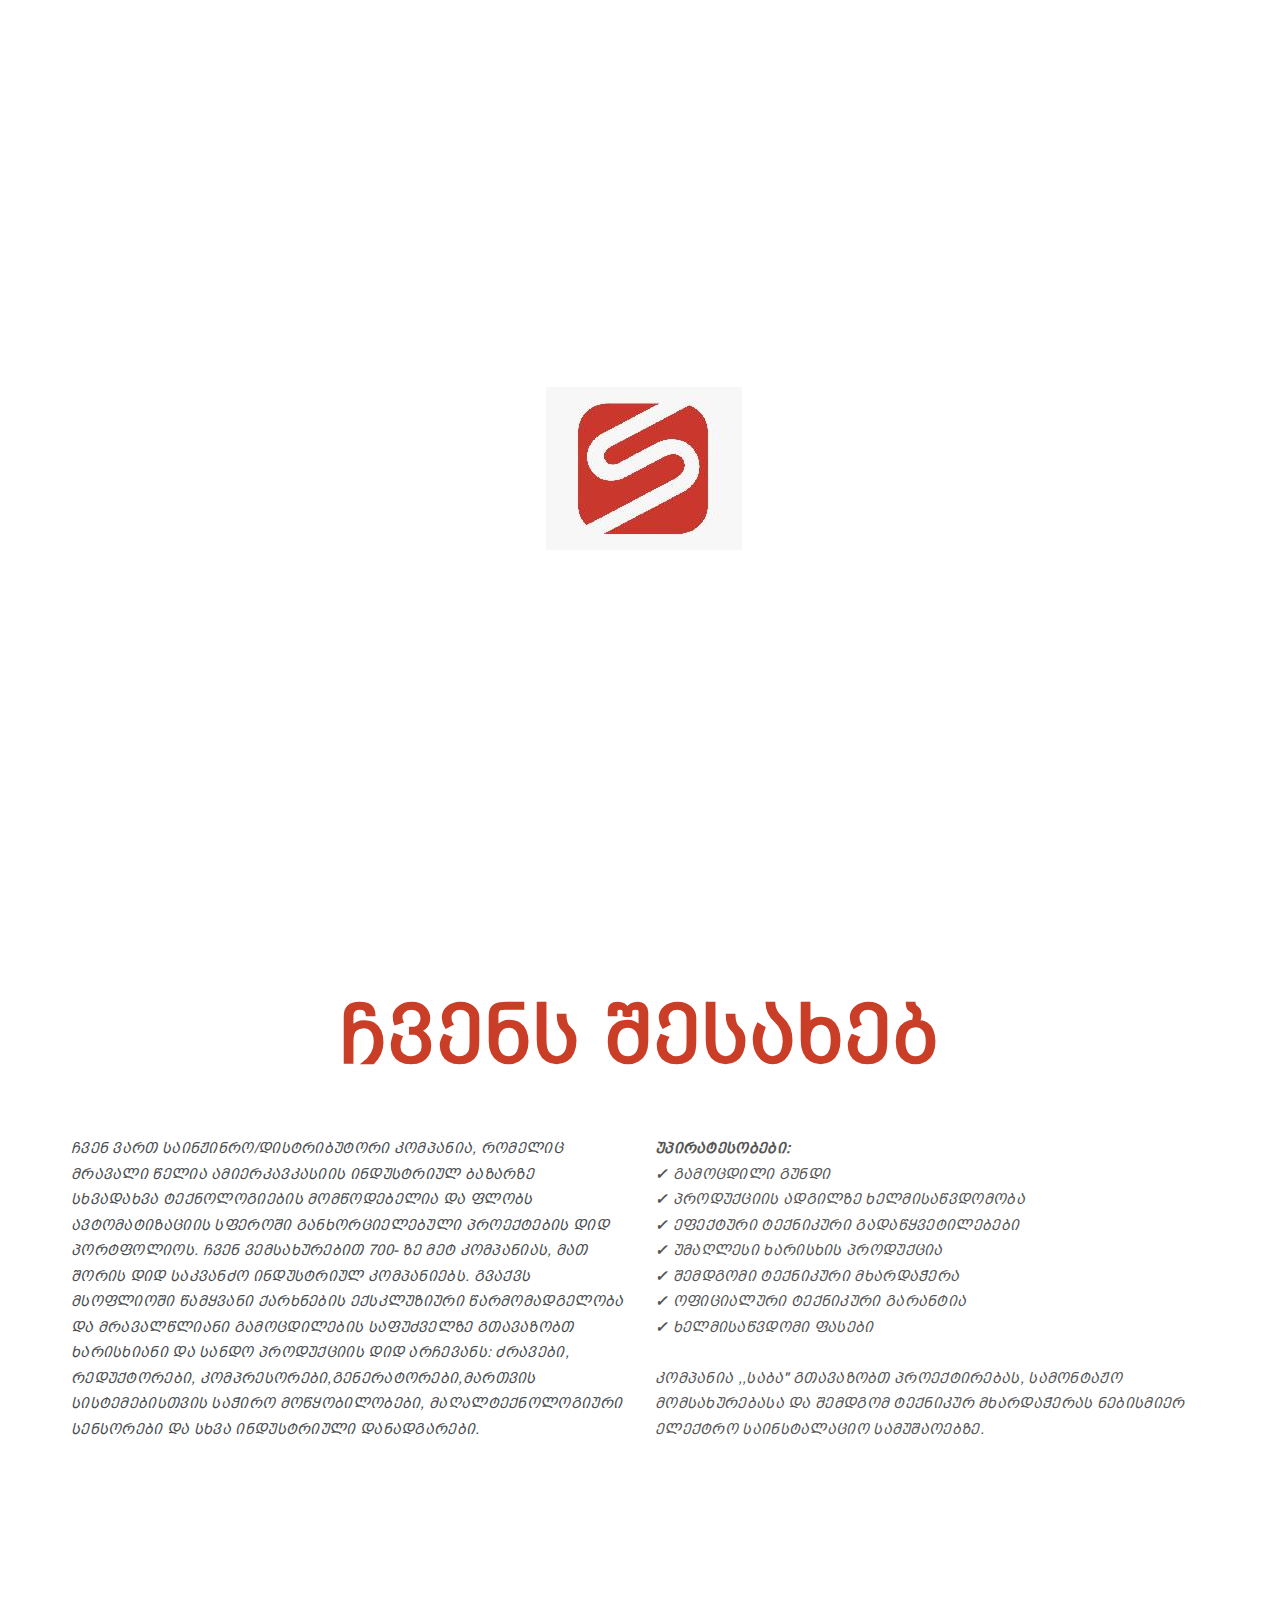
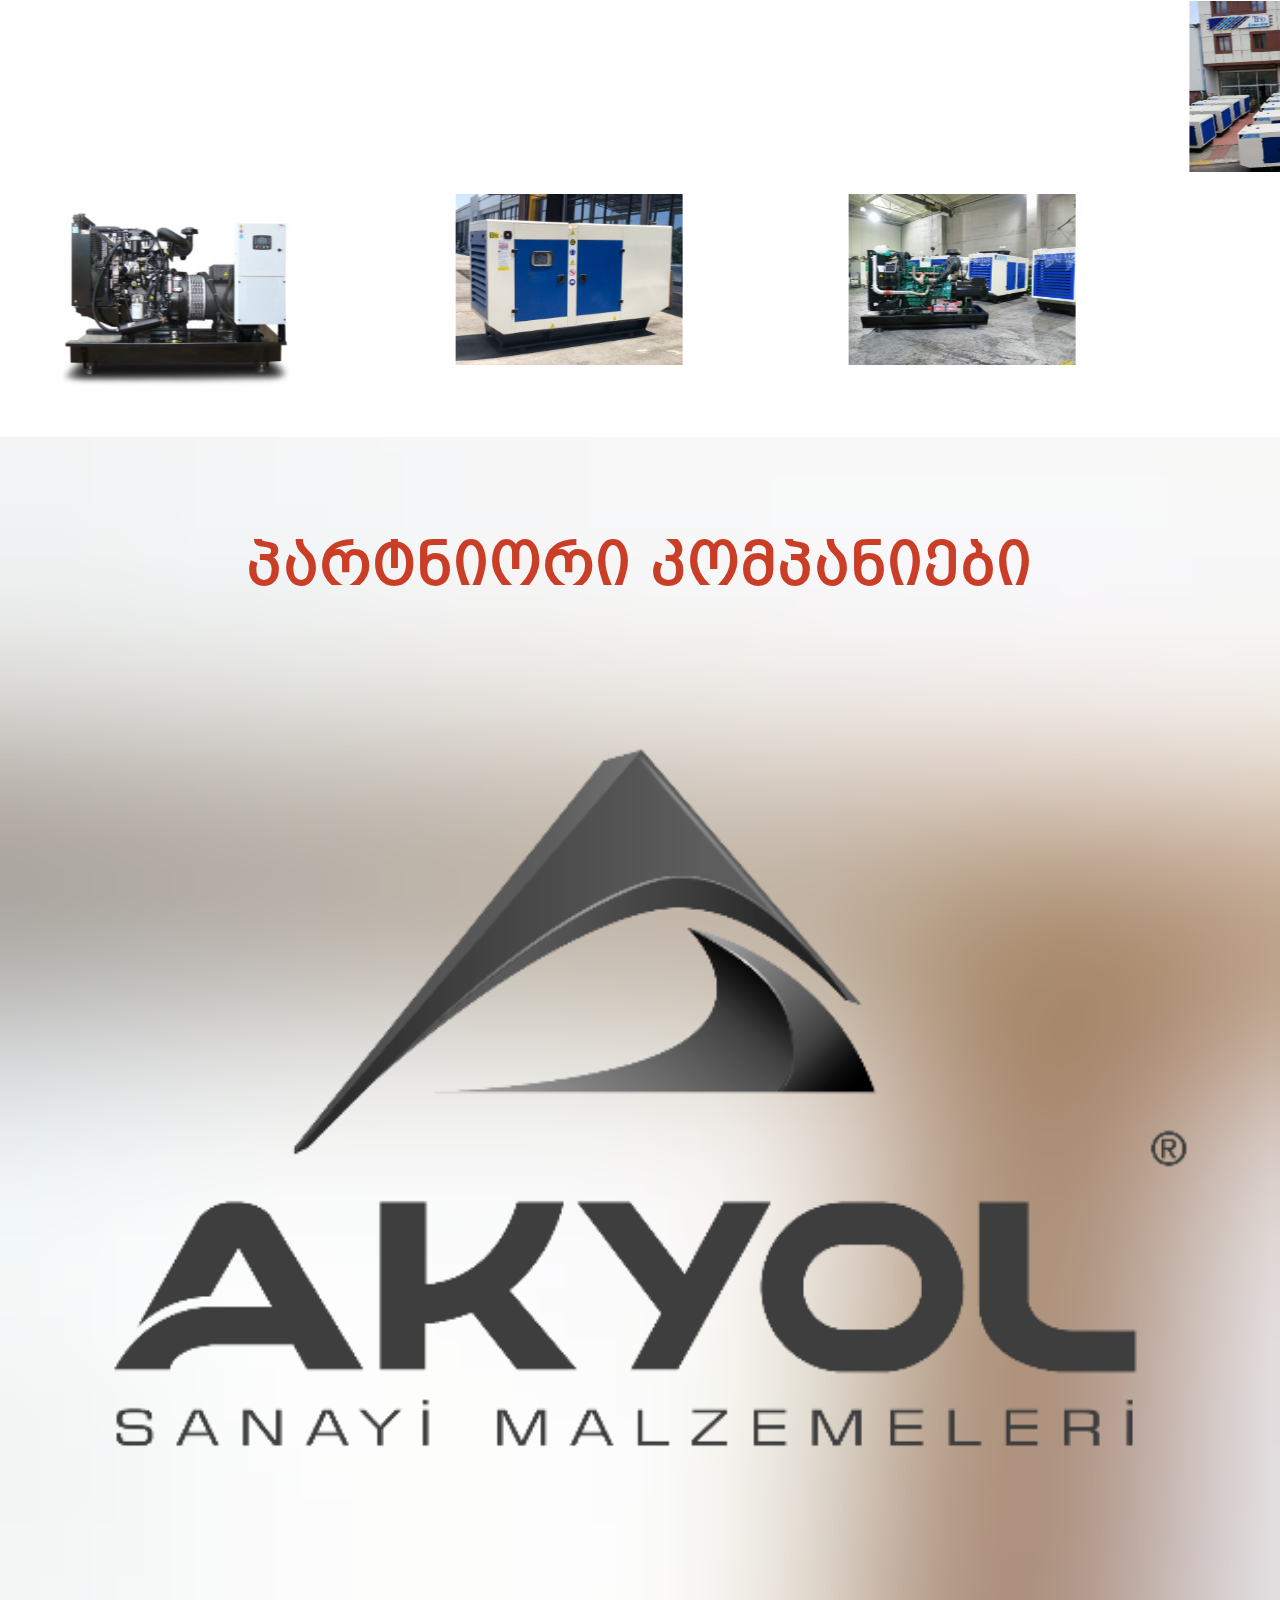
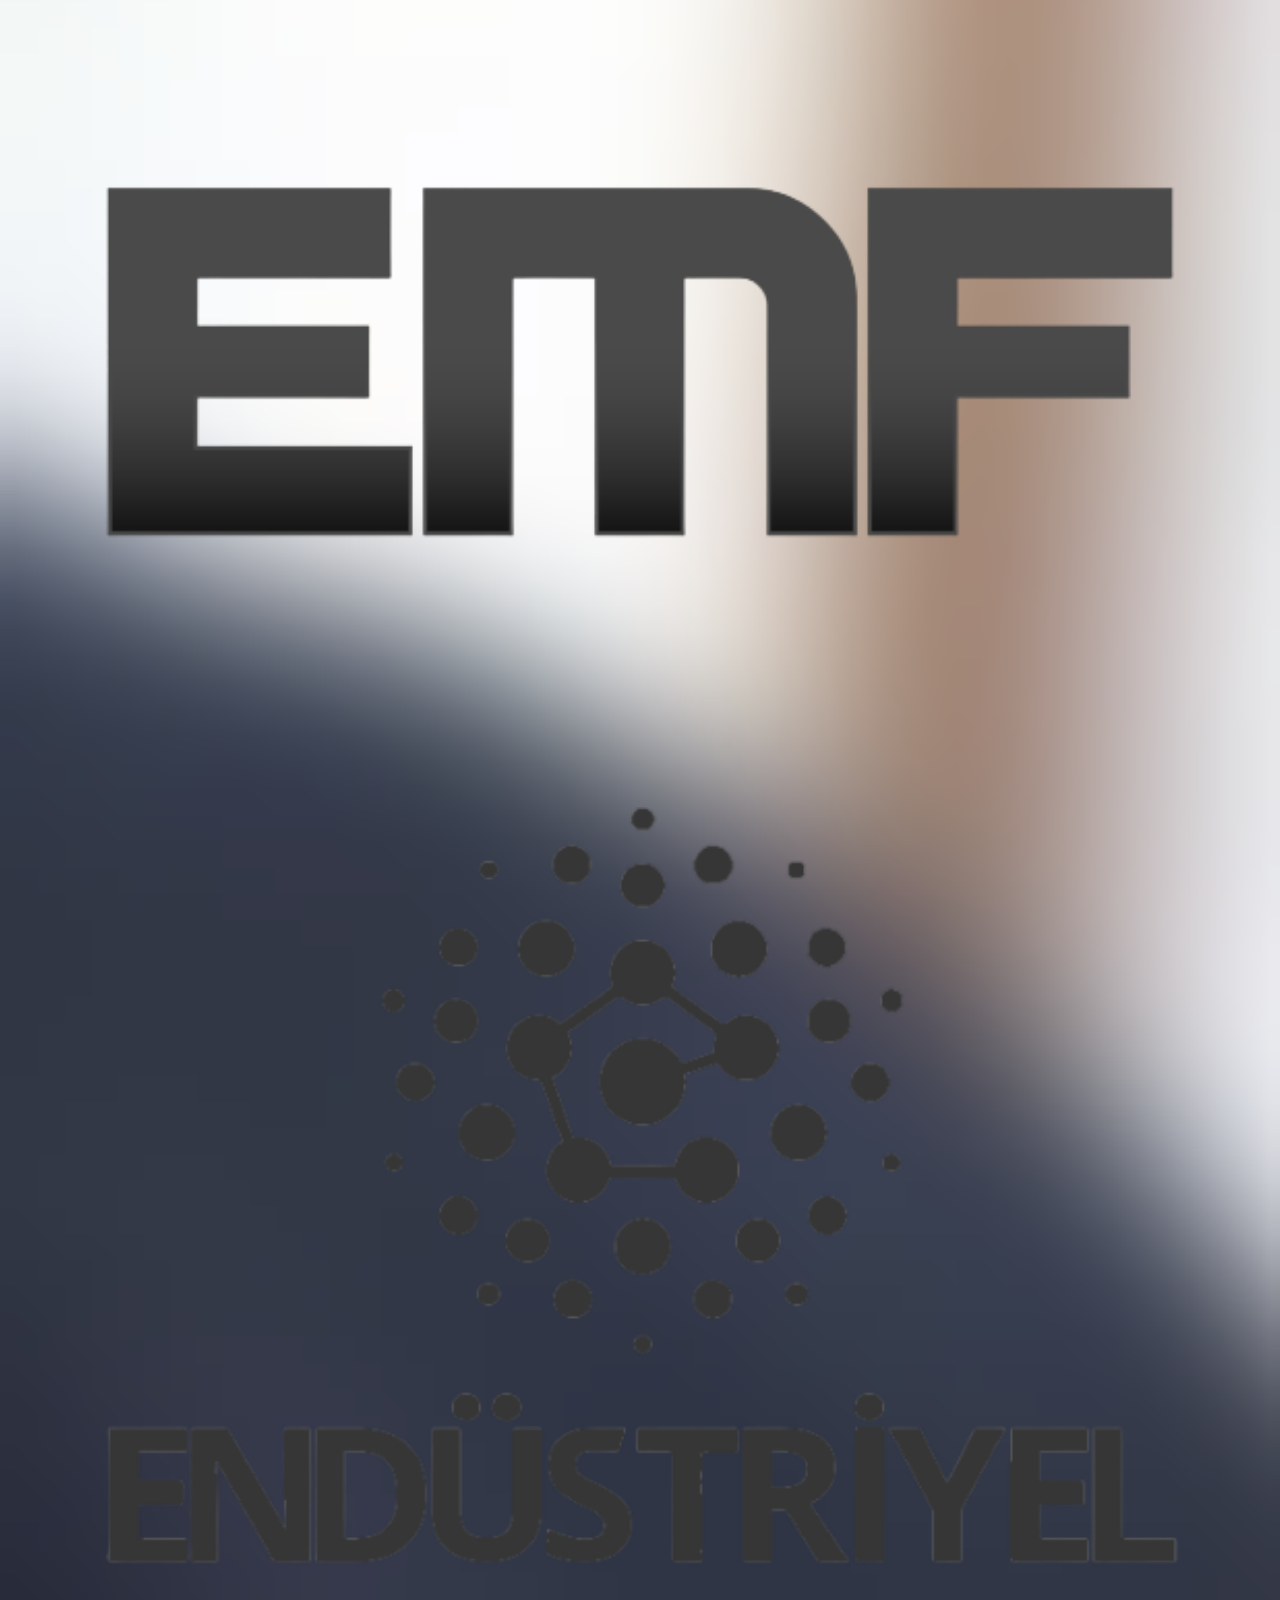
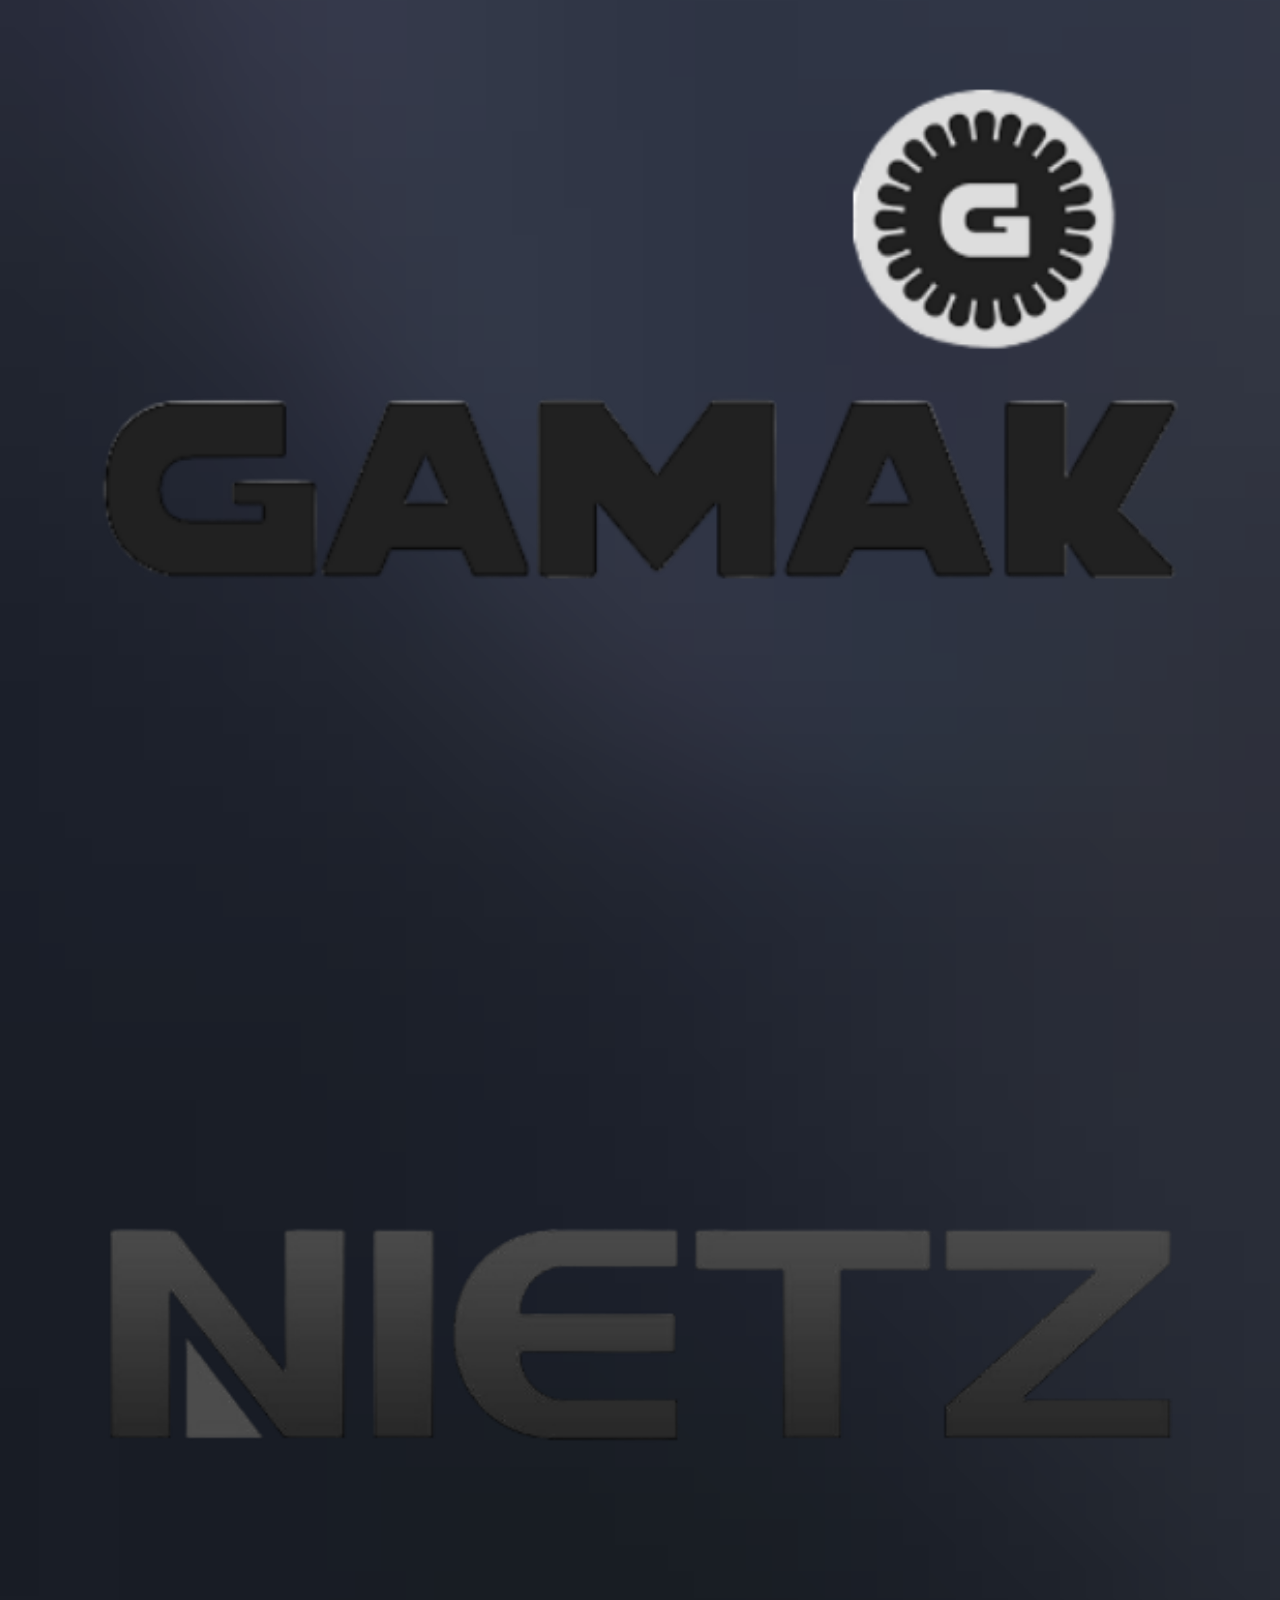
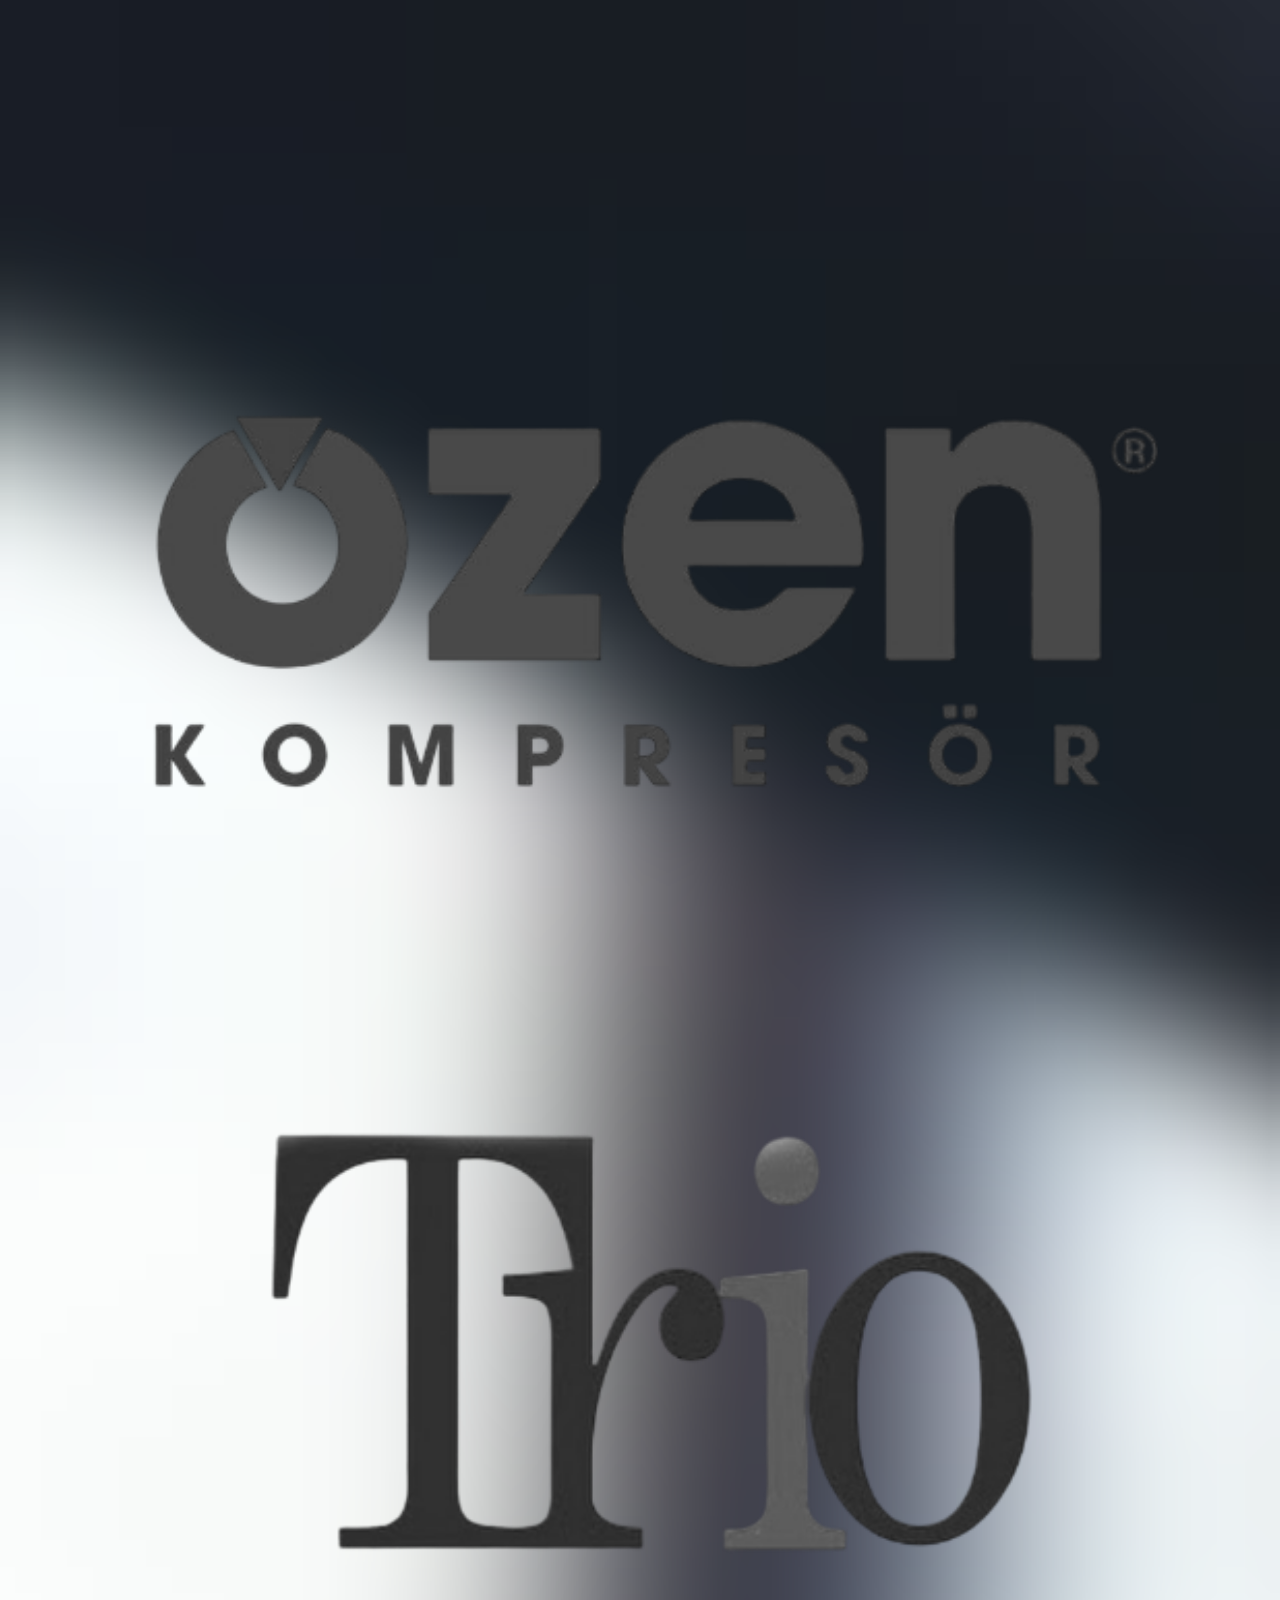
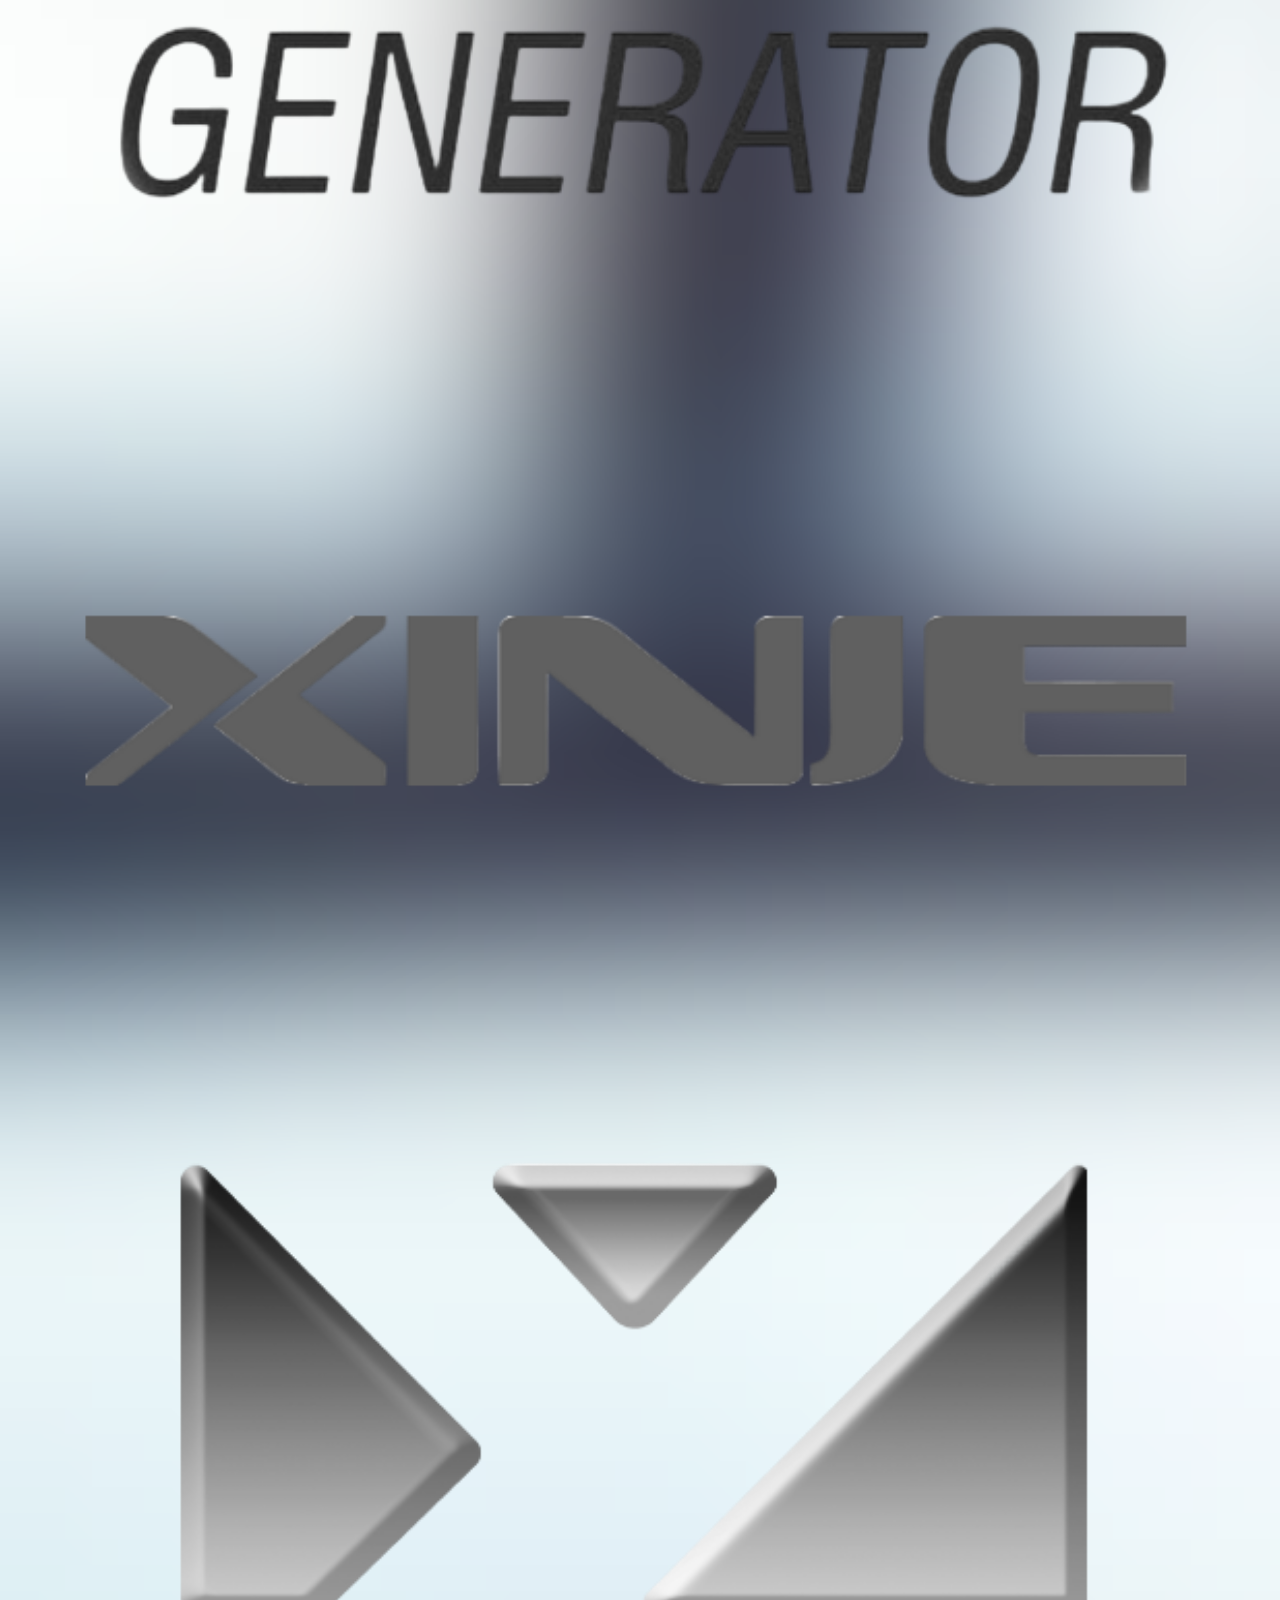
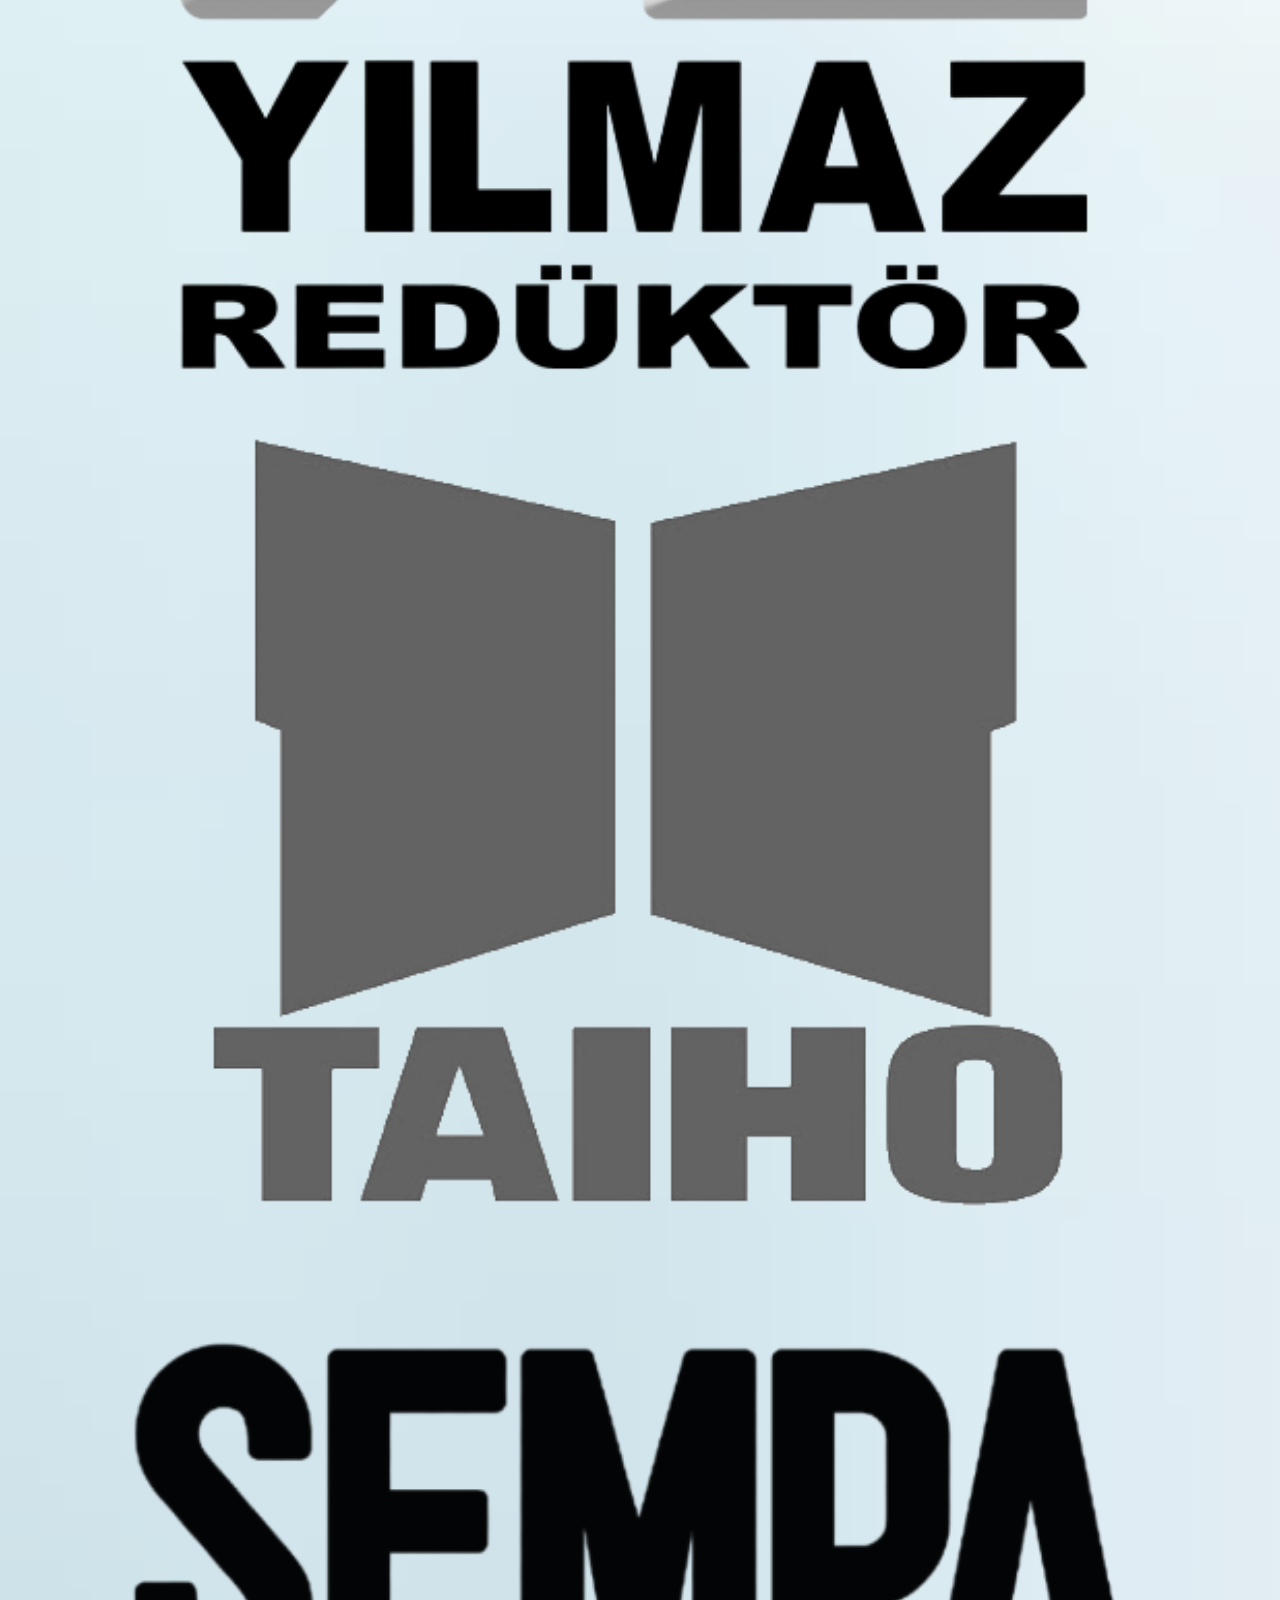
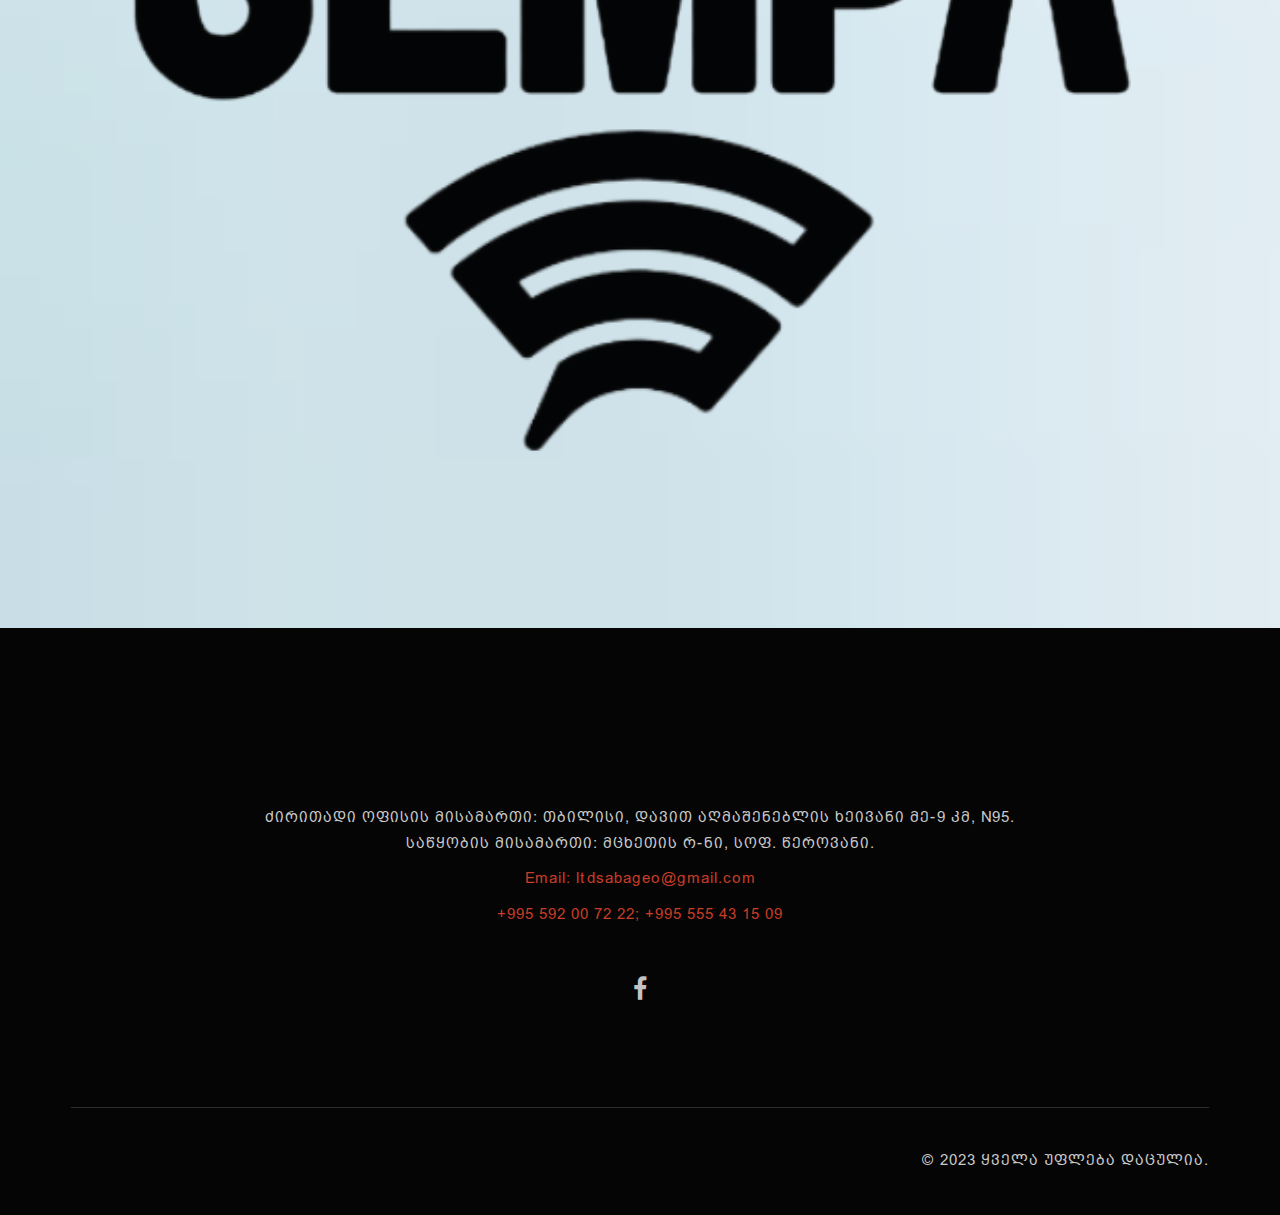
==== commit 03088ec6: "lala" ====
--- a/didg/index.html
+++ b/didg/index.html
@@ -11,7 +11,7 @@
 
     <title>საბა</title>
 
-        <link rel="shortcut icon" type="image/ico" href="img/icoo.jpg"/>
+    <link rel="shortcut icon" type="image/ico" href="img/icoo.jpg"/>
 
     <link rel="stylesheet" href="css/normalize.css">
     <link rel="stylesheet" href="css/animate.css">
@@ -94,10 +94,10 @@
                             <span class="icon-bar"></span>
                             <span class="icon-bar"></span>
                         </button>
-<!--                        <a href="#home" class="navbar-brand"><img src="img/Saba_Logo_JPG-removebg-preview (1).png"-->
-<!--                                                                  alt="logo"></a>-->
-<!--                        <a href="#home" class="navbar-brand white"><img src="img/Saba_Logo_JPG-removebg-preview (2).png"-->
-<!--                                                                        alt="logo"></a>-->
+                        <!--                        <a href="#home" class="navbar-brand"><img src="img/Saba_Logo_JPG-removebg-preview (1).png"-->
+                        <!--                                                                  alt="logo"></a>-->
+                        <!--                        <a href="#home" class="navbar-brand white"><img src="img/Saba_Logo_JPG-removebg-preview (2).png"-->
+                        <!--                                                                        alt="logo"></a>-->
                     </div>
                     <div class="collapse navbar-collapse bs-example-js-navbar-scrollspy">
                         <div class="search-form-area">
@@ -155,7 +155,7 @@
             </div>
             <div class="col-md-6 col-lg-6 col-sm-12 col-xs-12">
                 <div class="about-content">
-                    <p>ჩვენ ვართ საინჟინრო/დისტრიბუტორი კომპანია, რომელიც მრავალი წელია ამიერკავკასიის ინდუსტრიულ
+                    <p><em>ჩვენ ვართ საინჟინრო/დისტრიბუტორი კომპანია, რომელიც მრავალი წელია ამიერკავკასიის ინდუსტრიულ
                         ბაზარზე სხვადახვა ტექნოლოგიების მომწოდებელია და
                         ფლობს ავტომატიზაციის სფეროში განხორციელებული პროექტების დიდ პორტფოლიოს.
                         ჩვენ ვემსახურებით 700- ზე მეტ კომპანიას, მათ შორის დიდ საკვანძო ინდუსტრიულ კომპანიებს.
@@ -163,15 +163,15 @@
                         საფუძველზე გთავაზობთ ხარისხიანი და სანდო პროდუქციის
                         დიდ არჩევანს: ძრავები, რედუქტორები, კომპრესორები,გენერატორები,მართვის სისტემებისთვის საჭირო
                         მოწყობილობები, მაღალტექნოლოგიური სენსორები და სხვა ინდუსტრიული დანადგარები.
-
+                        </em>
 
                     </p>
                 </div>
             </div>
             <div class="col-md-6 col-lg-6 col-sm-12 col-xs-12">
                 <div class="right-about-content">
-                    <p>
-                        <strong>უპირატესობები: </strong> <br>
+                    <p><em>
+                        <strong><em>უპირატესობები: </em></strong> <br>
                         <strong> ✓</strong> გამოცდილი გუნდი <br>
                         <strong> ✓</strong> პროდუქციის ადგილზე ხელმისაწვდომობა <br>
                         <strong> ✓</strong> ეფექტური ტექნიკური გადაწყვეტილებები <br>
@@ -181,31 +181,32 @@
                         <strong> ✓</strong> ხელმისაწვდომი ფასები<br>
                         <br>
                         კომპანია ,,საბა" გთავაზობთ პროექტირებას, სამონტაჟო მომსახურებასა და შემდგომ ტექნიკურ მხარდაჭერას
-                        ნებისმიერ ელექტრო საინსტალაციო სამუშაოებზე.
+                        ნებისმიერ ელექტრო საინსტალაციო სამუშაოებზე.</em>
                     </p>
                 </div>
             </div>
             <div class="col-md-12 col-lg-12 col-sm-12 col-xs-12">
                 <div class="about-author-sign text-center">
-<!--                    <img src="http://quomodosoft.com/html/dawat/demo/img/about/about_sign.png" alt="">-->
+                    <!--                    <img src="http://quomodosoft.com/html/dawat/demo/img/about/about_sign.png" alt="">-->
                 </div>
             </div>
         </div>
     </div>
 </section>
+<!--
 <hr>
 
 
-<!--<section class="menus-area section-padding" id="menu">-->
-<!--    <div class="container wow fadeIn">-->
-<!--        <div class="row">-->
-<!--            <div class="col-md-12 col-lg-12 col-sm-12 col-xs-12">-->
-<!--                <div class="area-title text-center">-->
-<!--                    <h2>პროდუქცია</h2>-->
-<!--                </div>-->
-<!--            </div>-->
-<!--        </div>-->
-<!-- <div class="row">
+&lt;!&ndash;<section class="menus-area section-padding" id="menu">&ndash;&gt;
+&lt;!&ndash;    <div class="container wow fadeIn">&ndash;&gt;
+&lt;!&ndash;        <div class="row">&ndash;&gt;
+&lt;!&ndash;            <div class="col-md-12 col-lg-12 col-sm-12 col-xs-12">&ndash;&gt;
+&lt;!&ndash;                <div class="area-title text-center">&ndash;&gt;
+&lt;!&ndash;                    <h2>პროდუქცია</h2>&ndash;&gt;
+&lt;!&ndash;                </div>&ndash;&gt;
+&lt;!&ndash;            </div>&ndash;&gt;
+&lt;!&ndash;        </div>&ndash;&gt;
+&lt;!&ndash; <div class="row">
 <div class="col-md-12 col-lg-12 col-sm-12 col-xs-12">
 <div class="food-menu-list-menu">
 <ul>
@@ -425,12 +426,52 @@
 </div>
 </div>
 
-</div>-->
-<!--    </div>-->
-<!--</section>-->
-
-
-<section class="team-area section-padding" id="team">
+</div>&ndash;&gt;
+&lt;!&ndash;    </div>&ndash;&gt;
+&lt;!&ndash;</section>&ndash;&gt;
+--><center>
+    <marquee  behavior="alternate" direction="left" >
+        <div class="row">
+            <div class="column" >
+                <img  src=
+                              "img/2.jpg"
+                class="image_width">
+            </div>
+            <div class="column">
+                <img  src=
+                              "img/3.png"
+                      class="image_width">
+            </div>
+            <div class="column">
+                <img  src=
+                              "img/323.jpg"
+                      class="image_width">
+            </div>
+        </div>
+    </marquee>
+
+    <marquee  behavior="alternate" direction="right">
+        <div class="row">
+            <div class="column">
+                <img  src=
+                              "img/perkins_1.jpg"
+                      class="image_width">
+            </div>
+            <div class="column">
+                <img  src="img/WhatsApp%20Image%202023-01-31%20at%2016.18.23.jpg"
+                      alt="GeeksforGeeks logo" class="image_width">
+            </div>
+            <div class="column">
+                <img  src=
+                              "img/WhatsApp%20Image%202023-01-31%20at%2016.18.2323.jpg"
+                      alt="GeeksforGeeks logo" class="image_width">
+            </div>
+        </div>
+    </marquee>
+</center>
+
+<section class="team-area section-padding" id="team"
+         style="background:url(img/caverR.png) no-repeat scroll 0 0 / cover;">
     <div class="container wow fadeIn">
         <div class="row">
             <div class="col-md-12 col-lg-12 col-sm-12 col-xs-12">
@@ -443,97 +484,154 @@
             <div class="col-md-12 col-lg-12 col-sm-12 col-xs-12 team-slider">
                 <div class="single-team-member text-center">
                     <div class="team-member-img ">
-                        <img src="img/NIETZ.jpg" alt="">
-                        <div class="member-social-bookmark">
-                            <ul>
-                                <li><a href="#"><i class="fa fa-facebook"></i></a></li>
-                            </ul>
-                        </div>
-                    </div>
-                    <div class="member-details">
-                        <h3>NIETZ</h3>
-                    </div>
-                </div>
-                <div class="single-team-member text-center">
-                    <div class="team-member-img ">
-                        <img src="img/asas.png" alt="">
-                        <div class="member-social-bookmark">
-                            <ul>
-                                <li><a href="#"><i class="fa fa-facebook"></i></a></li>
-                            </ul>
-                        </div>
-                    </div>
-                    <div class="member-details">
-                        <h3> AKYOL </h3>
-
-                    </div>
-                </div>
-                <div class="single-team-member text-center">
-                    <div class="team-member-img ">
-                        <img src="img/asadad.png" alt="">
-                        <div class="member-social-bookmark">
-                            <ul>
-                                <li><a href="#"><i class="fa fa-facebook"></i></a></li>
-                            </ul>
-                        </div>
-                    </div>
-                    <div class="member-details">
-                        <h3>Özen Kompresör</h3>
-                    </div>
-                </div>
-                <div class="single-team-member text-center">
-                    <div class="team-member-img ">
-                        <img src="img/hethe.jpg" alt="">
-                        <div class="member-social-bookmark">
-                            <ul>
-                                <li><a href="#"><i class="fa fa-facebook"></i></a></li>
-                            </ul>
-                        </div>
-                    </div>
-                    <div class="member-details">
-                        <h3>Panel</h3>
-
-                    </div>
-                </div>
-                <div class="single-team-member text-center">
-                    <div class="team-member-img ">
-                        <img src="img/hethe.jpg" alt="">
-                        <div class="member-social-bookmark">
-                            <ul>
-                                <li><a href="#"><i class="fa fa-facebook"></i></a></li>
-                            </ul>
-                        </div>
-                    </div>
-                    <div class="member-details">
-                        <h3>Panel</h3>
-
-                    </div>
-                </div>
-                <div class="single-team-member text-center">
-                    <div class="team-member-img ">
-                        <img src="img/hethe.jpg" alt="">
-                        <div class="member-social-bookmark">
-                            <ul>
-                                <li><a href="#"><i class="fa fa-facebook"></i></a></li>
-                            </ul>
-                        </div>
-                    </div>
-                    <div class="member-details">
-                        <h3>Panel</h3>
-
-                    </div>
-                </div>
-                <div class="single-team-member text-center">
-                    <div class="team-member-img ">
-                        <img src="img/hethe.jpg" alt="">
-                        <div class="member-social-bookmark">
-                            <ul>
-                                <li><a href="#"><i class="fa fa-facebook"></i></a></li>
-                            </ul>
-                        </div>
-                    </div>
-                    <div class="member-details">
-                        <h3>Panel</h3>
+                        <img src="img/akyol bw.png" alt="">
+                        <div class="member-social-bookmark">
+                            <ul>
+                                <li><a href="#"><i class="fa fa-facebook"></i></a></li>
+                            </ul>
+                        </div>
+                    </div>
+                    <div class="member-details">
+                        <h3></h3>
+                    </div>
+                </div>
+                <div class="single-team-member text-center">
+                    <div class="team-member-img ">
+                        <img src="img/emf bw.png" alt="">
+                        <div class="member-social-bookmark">
+                            <ul>
+                                <li><a href="#"><i class="fa fa-facebook"></i></a></li>
+                            </ul>
+                        </div>
+                    </div>
+                    <div class="member-details">
+                        <h3> </h3>
+
+                    </div>
+                </div>
+                <div class="single-team-member text-center">
+                    <div class="team-member-img ">
+                        <img src="img/endustriyel bw.png" alt="">
+                        <div class="member-social-bookmark">
+                            <ul>
+                                <li><a href="#"><i class="fa fa-facebook"></i></a></li>
+                            </ul>
+                        </div>
+                    </div>
+                    <div class="member-details">
+                        <h3></h3>
+                    </div>
+                </div>
+                <div class="single-team-member text-center">
+                    <div class="team-member-img ">
+                        <img src="img/gamak bw.png" alt="">
+                        <div class="member-social-bookmark">
+                            <ul>
+                                <li><a href="#"><i class="fa fa-facebook"></i></a></li>
+                            </ul>
+                        </div>
+                    </div>
+                    <div class="member-details">
+                        <h3>  </h3>
+
+                    </div>
+                </div>
+                <div class="single-team-member text-center">
+                    <div class="team-member-img ">
+                        <img src="img/nietz bw.png" alt="">
+                        <div class="member-social-bookmark">
+                            <ul>
+                                <li><a href="#"><i class="fa fa-facebook"></i></a></li>
+                            </ul>
+                        </div>
+                    </div>
+                    <div class="member-details">
+                        <h3>  </h3>
+
+                    </div>
+                </div>
+                <div class="single-team-member text-center">
+                    <div class="team-member-img ">
+                        <img src="img/ozen kompresor bw.png" alt="">
+                        <div class="member-social-bookmark">
+                            <ul>
+                                <li><a href="#"><i class="fa fa-facebook"></i></a></li>
+                            </ul>
+                        </div>
+                    </div>
+                    <div class="member-details">
+                        <h3>  </h3>
+
+                    </div>
+                </div>
+                <div class="single-team-member text-center">
+                    <div class="team-member-img ">
+                        <img src="img/trio generator bw.png" alt="">
+                        <div class="member-social-bookmark">
+                            <ul>
+                                <li><a href="#"><i class="fa fa-facebook"></i></a></li>
+                            </ul>
+                        </div>
+                    </div>
+                    <div class="member-details">
+                        <h3> </h3>
+
+                    </div>
+                </div>
+
+                <div class="single-team-member text-center">
+                    <div class="team-member-img ">
+                        <img src="img/xinje bw.png" alt="">
+                        <div class="member-social-bookmark">
+                            <ul>
+                                <li><a href="#"><i class="fa fa-facebook"></i></a></li>
+                            </ul>
+                        </div>
+                    </div>
+                    <div class="member-details">
+                        <h3> </h3>
+
+                    </div>
+                </div>
+                <div class="single-team-member text-center">
+                    <div class="team-member-img ">
+                        <img src="img/yilmaz bw.png" alt="">
+                        <div class="member-social-bookmark">
+                            <ul>
+                                <li><a href="#"><i class="fa fa-facebook"></i></a></li>
+                            </ul>
+                        </div>
+                    </div>
+                    <div class="member-details">
+                        <h3> </h3>
+
+                    </div>
+                </div>
+                <div class="single-team-member text-center">
+                    <div class="team-member-img ">
+                        <img src="img/taiho bw.png" alt="">
+                        <div class="member-social-bookmark">
+                            <ul>
+                                <li><a href="#"><i class="fa fa-facebook"></i></a></li>
+                            </ul>
+                        </div>
+                    </div>
+                    <div class="member-details">
+                        <h3></h3>
+
+                    </div>
+                </div>
+                <div class="single-team-member text-center">
+                    <div class="team-member-img ">
+                        <img src="img/sempa (aricvlis fers).png" alt="">
+                        <div class="member-social-bookmark">
+                            <ul>
+                                <li><a href="#"><i class="fa fa-facebook"></i></a></li>
+                            </ul>
+                        </div>
+                    </div>
+                    <div class="member-details">
+                        <h3></h3>
 
                     </div>
                 </div>
--- a/didg/css/style.css
+++ b/didg/css/style.css
@@ -2019,8 +2019,8 @@
 .wrapper {
     padding: 50px;
     display: grid;
-    overflow-x:hidden;
-    grid-template-columns: repeat(5,18%);
+    overflow-x: hidden;
+    grid-template-columns: repeat(5, 18%);
     grid-auto-rows: 40vh;
     /*grid-auto-columns: 25vw;*/
     grid-gap: 10px;
@@ -2038,6 +2038,7 @@
     cursor: pointer;
     /*background-color: red;*/
 }
+
 .card:hover {
 
 }
@@ -2053,9 +2054,10 @@
     transform: scale(1.5);
 }
 
-card-image:hover{
-
-}
+card-image:hover {
+
+}
+
 .container {
     padding: 2px 16px;
 }
@@ -2071,21 +2073,26 @@
     transform: rotate(135deg);
     -webkit-transform: rotate(135deg);
 }
+
 .work_section .work_container .box.b-1,
 .work_section .work_container .box.b-3,
 .work_section .work_container .box.b-2,
 .work_section .work_container .box.b-4 {
     animation-duration: 1.5s;
 }
+
 .slider_section .img-box img {
     width: 100%;
 }
+
 .about_section .img-box img {
     width: 350px;
 }
+
 .product_section .img-box img {
-     height: 200px;
- }
+    height: 200px;
+}
+
 .work_section .work_container .box .img-box {
     width: 150px;
 }
@@ -2093,6 +2100,7 @@
 .work_section .work_container .box .img-box img {
     width: 100%;
 }
+
 .client_section .client_container .client_id .img-box {
     width: 75px;
     margin-right: 10px;
@@ -2101,6 +2109,7 @@
 .client_section .client_container .client_id .img-box img {
     width: 100%;
 }
+
 .bg {
     /*background-image: url(images/bg.jpg);*/
     background-size: cover;
@@ -2173,6 +2182,7 @@
     -webkit-animation: even-box-animate 2s infinite;
     animation: even-box-animate 2s infinite;
 }
+
 .work_section .btn-box a {
     color: #ffffff;
 }
@@ -2180,6 +2190,7 @@
 .work_section .btn-box hr {
     background-color: #ffffff;
 }
+
 .custom_heading-container h3 {
     text-transform: uppercase;
     font-weight: bold;
@@ -2272,9 +2283,11 @@
 .client_section .client_container .client_id .name h6 {
     color: #0F5798;
 }
+
 .work_section .work_container .box .name {
     margin-top: 10px;
 }
+
 @-webkit-keyframes odd-box-animate {
     0% {
         -webkit-transform: translateY(45px);
@@ -2313,8 +2326,25 @@
 }
 
 
-
 .text {
     font-size: 20px;
     padding-left: 20px;
+}
+
+.column {
+    float: left;
+    width: 30%;
+    padding: 7px;
+}
+
+/* Clear floats after image containers */
+.row::after {
+    content: "";
+    clear: both;
+    display: flex;
+}
+
+.image_width {
+    width: 60%;
+    height: 30%;
 }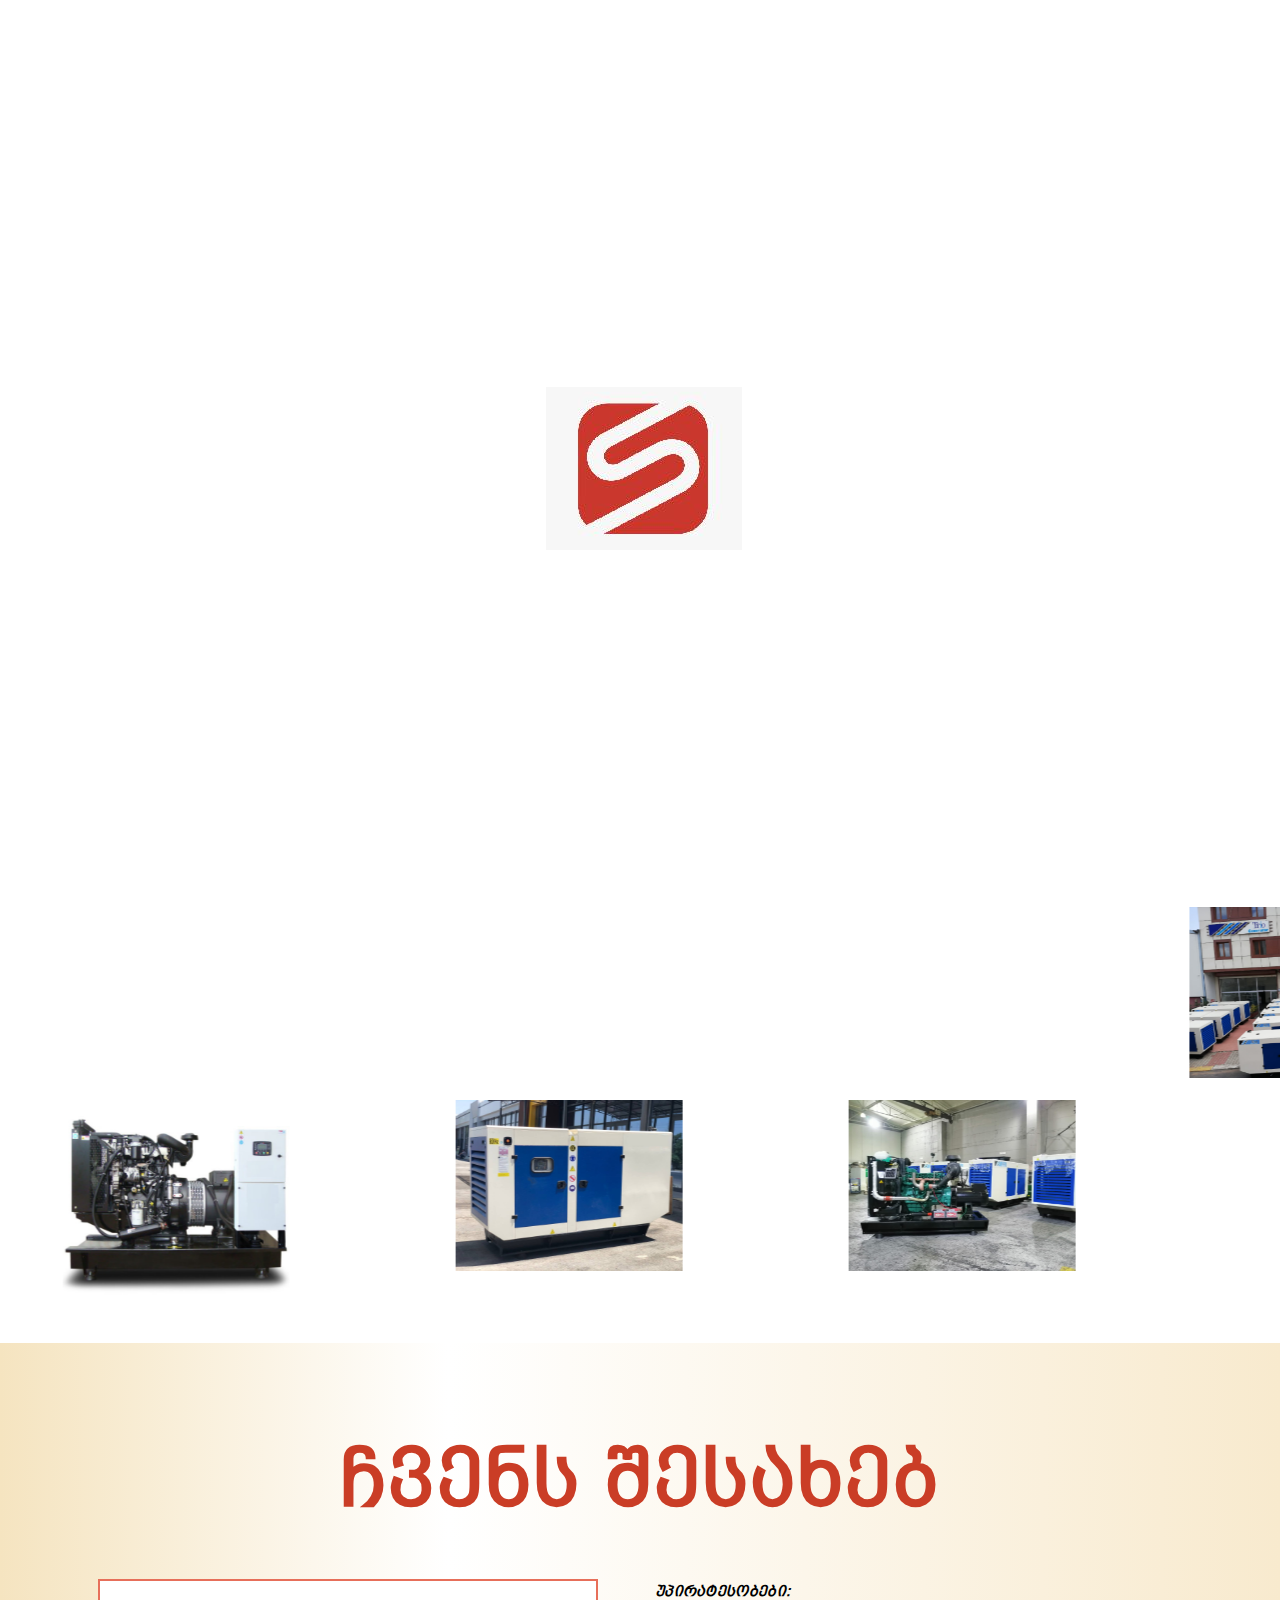
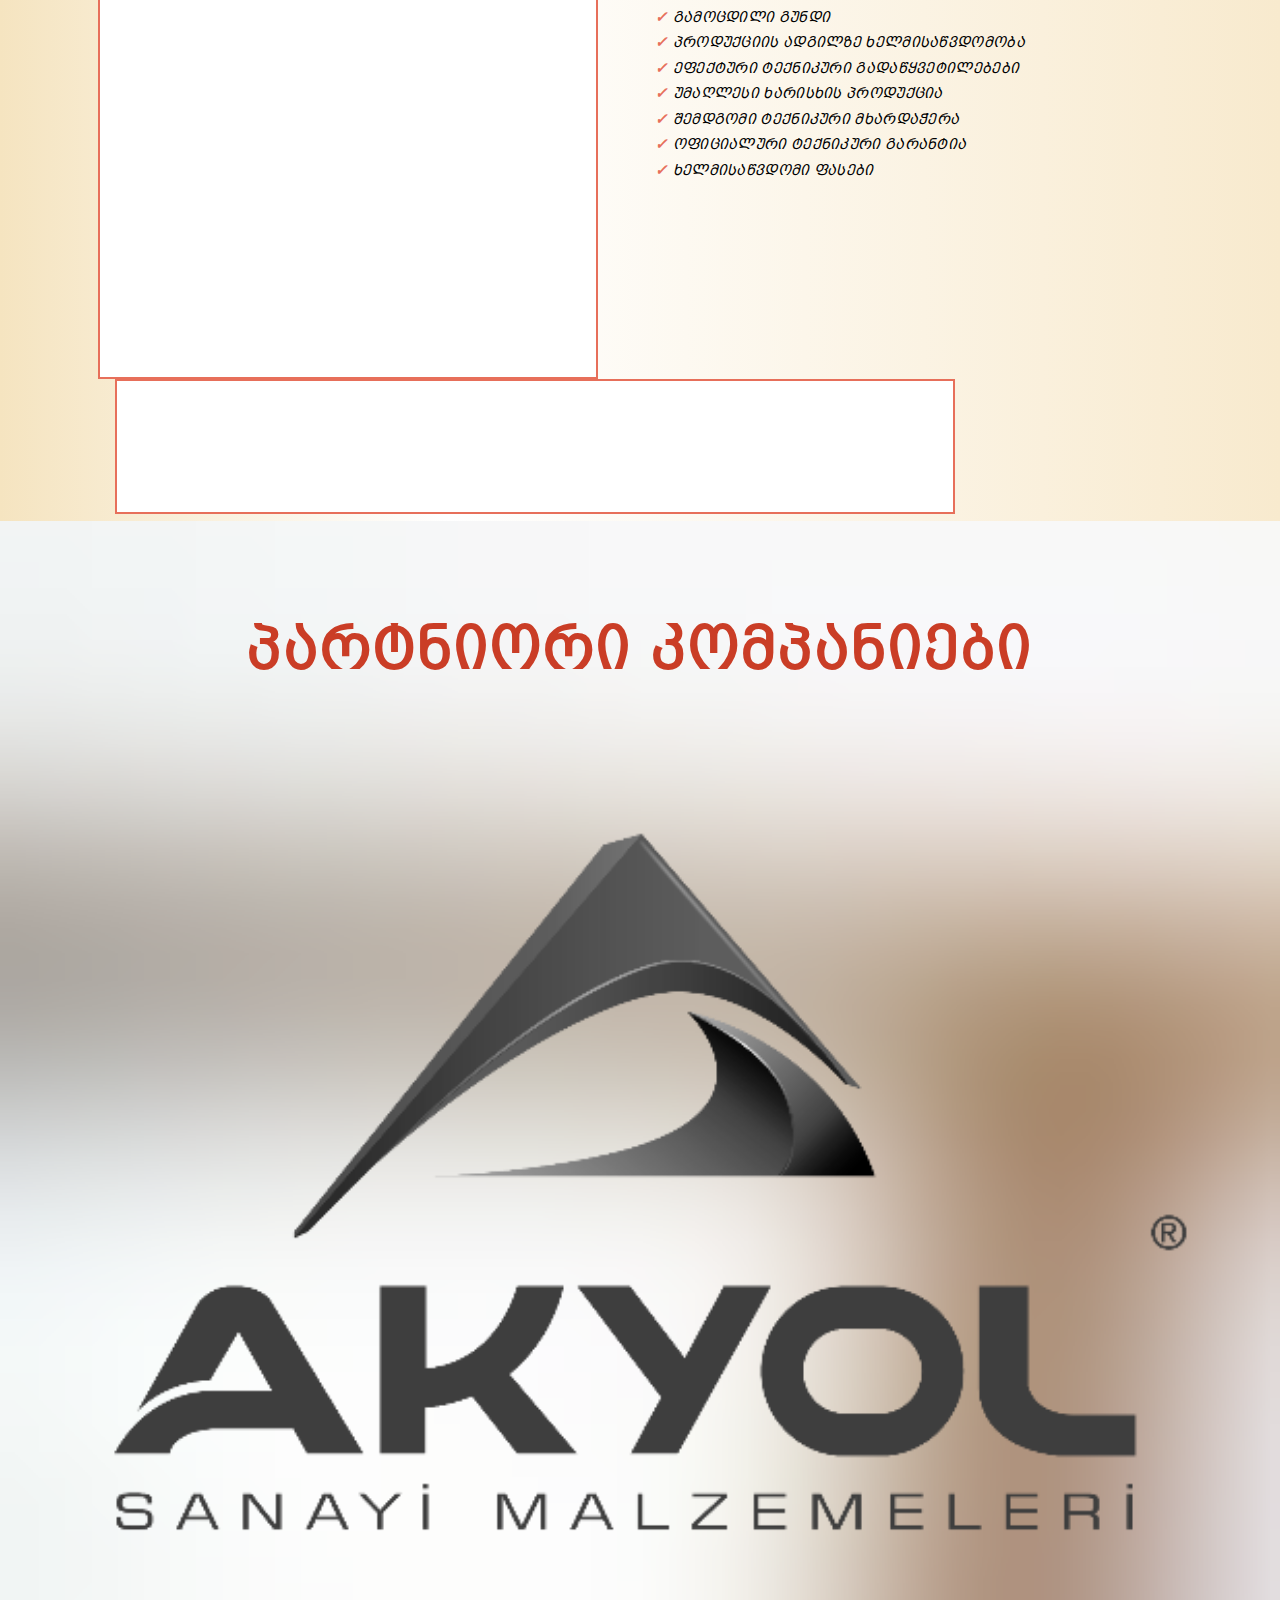
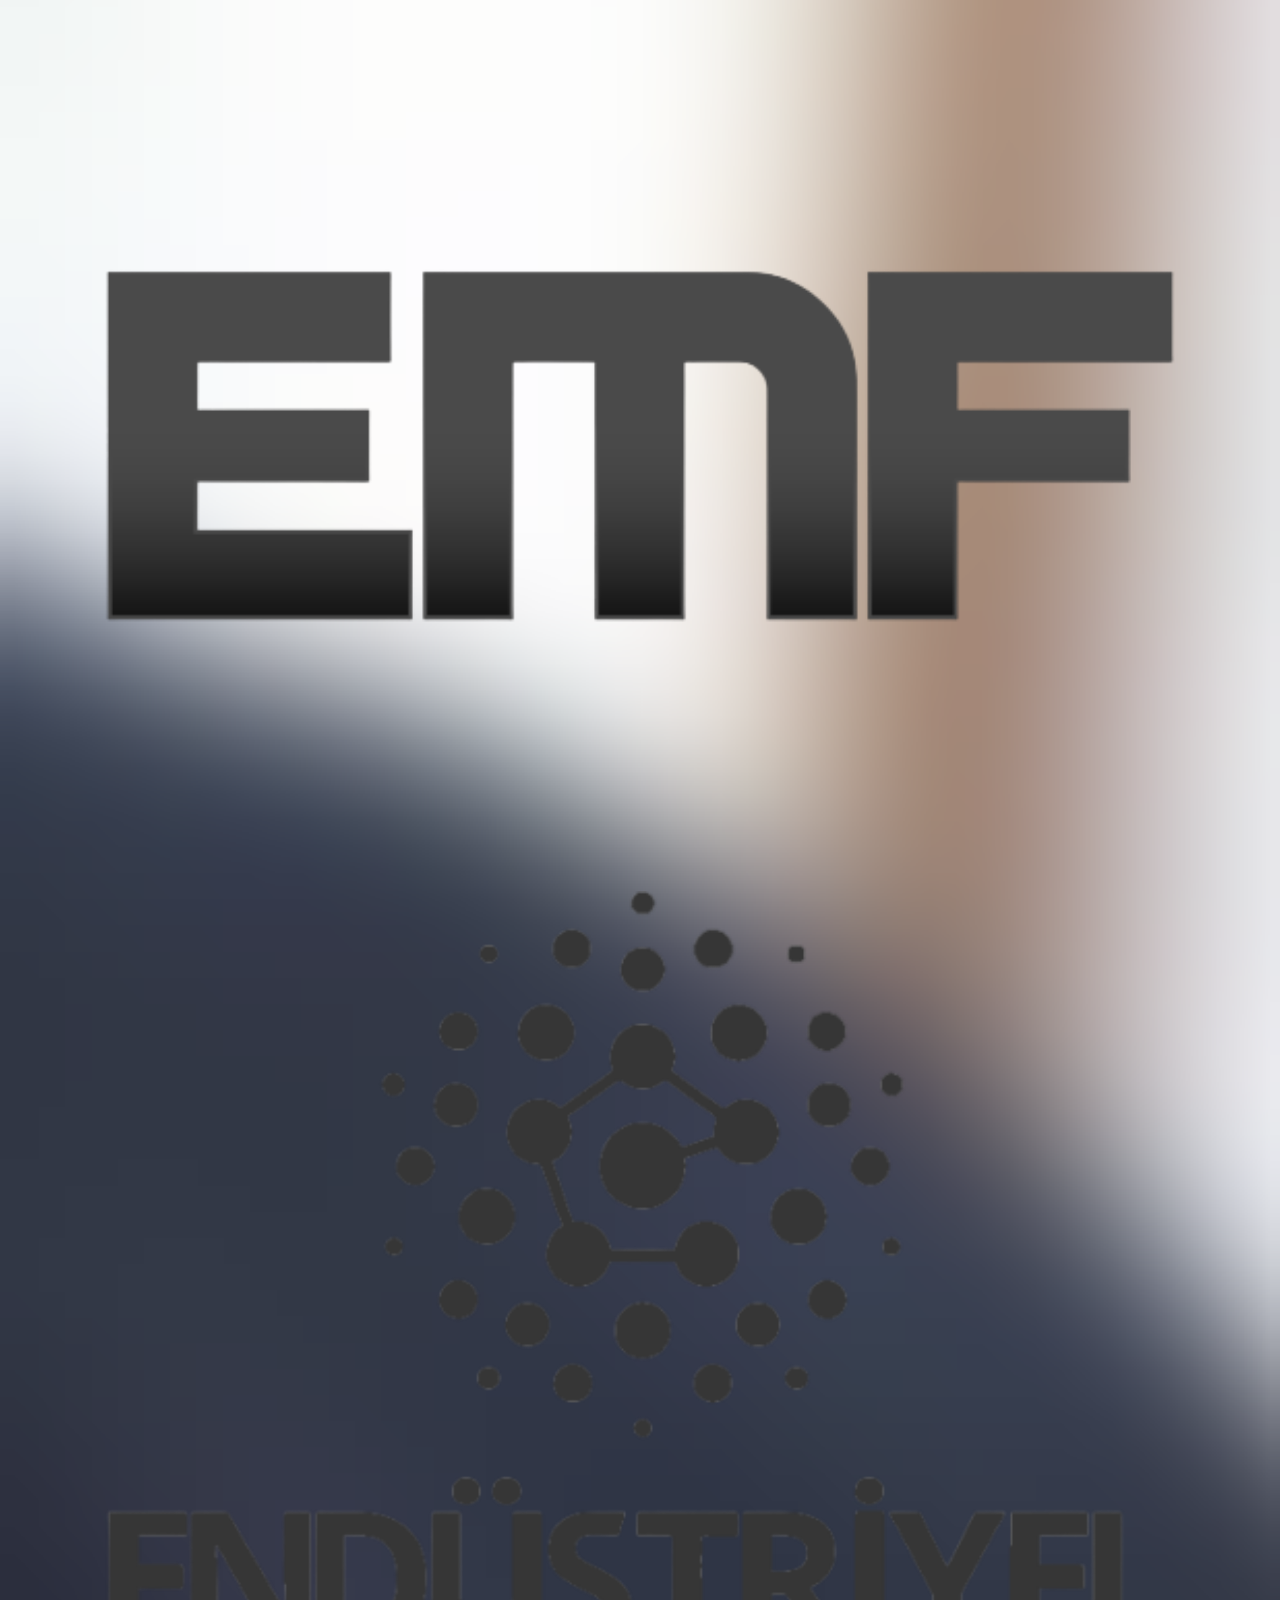
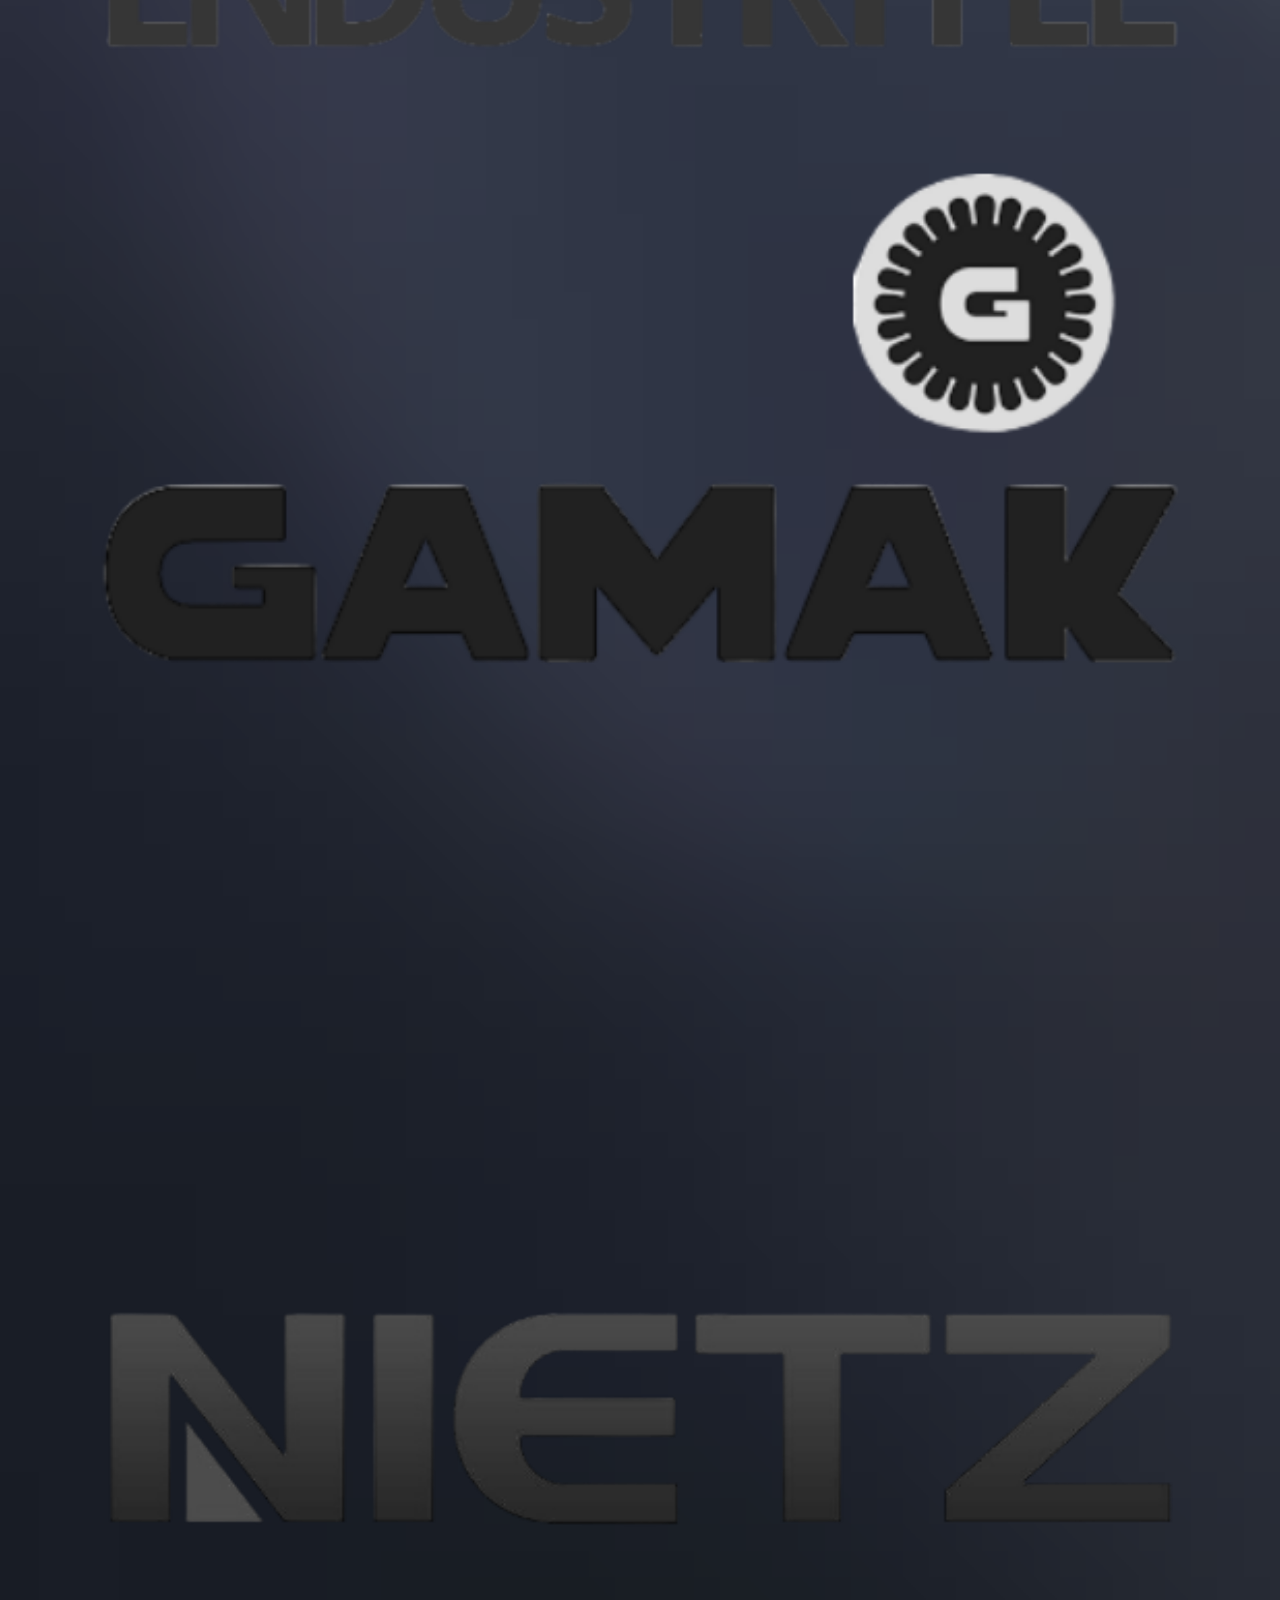
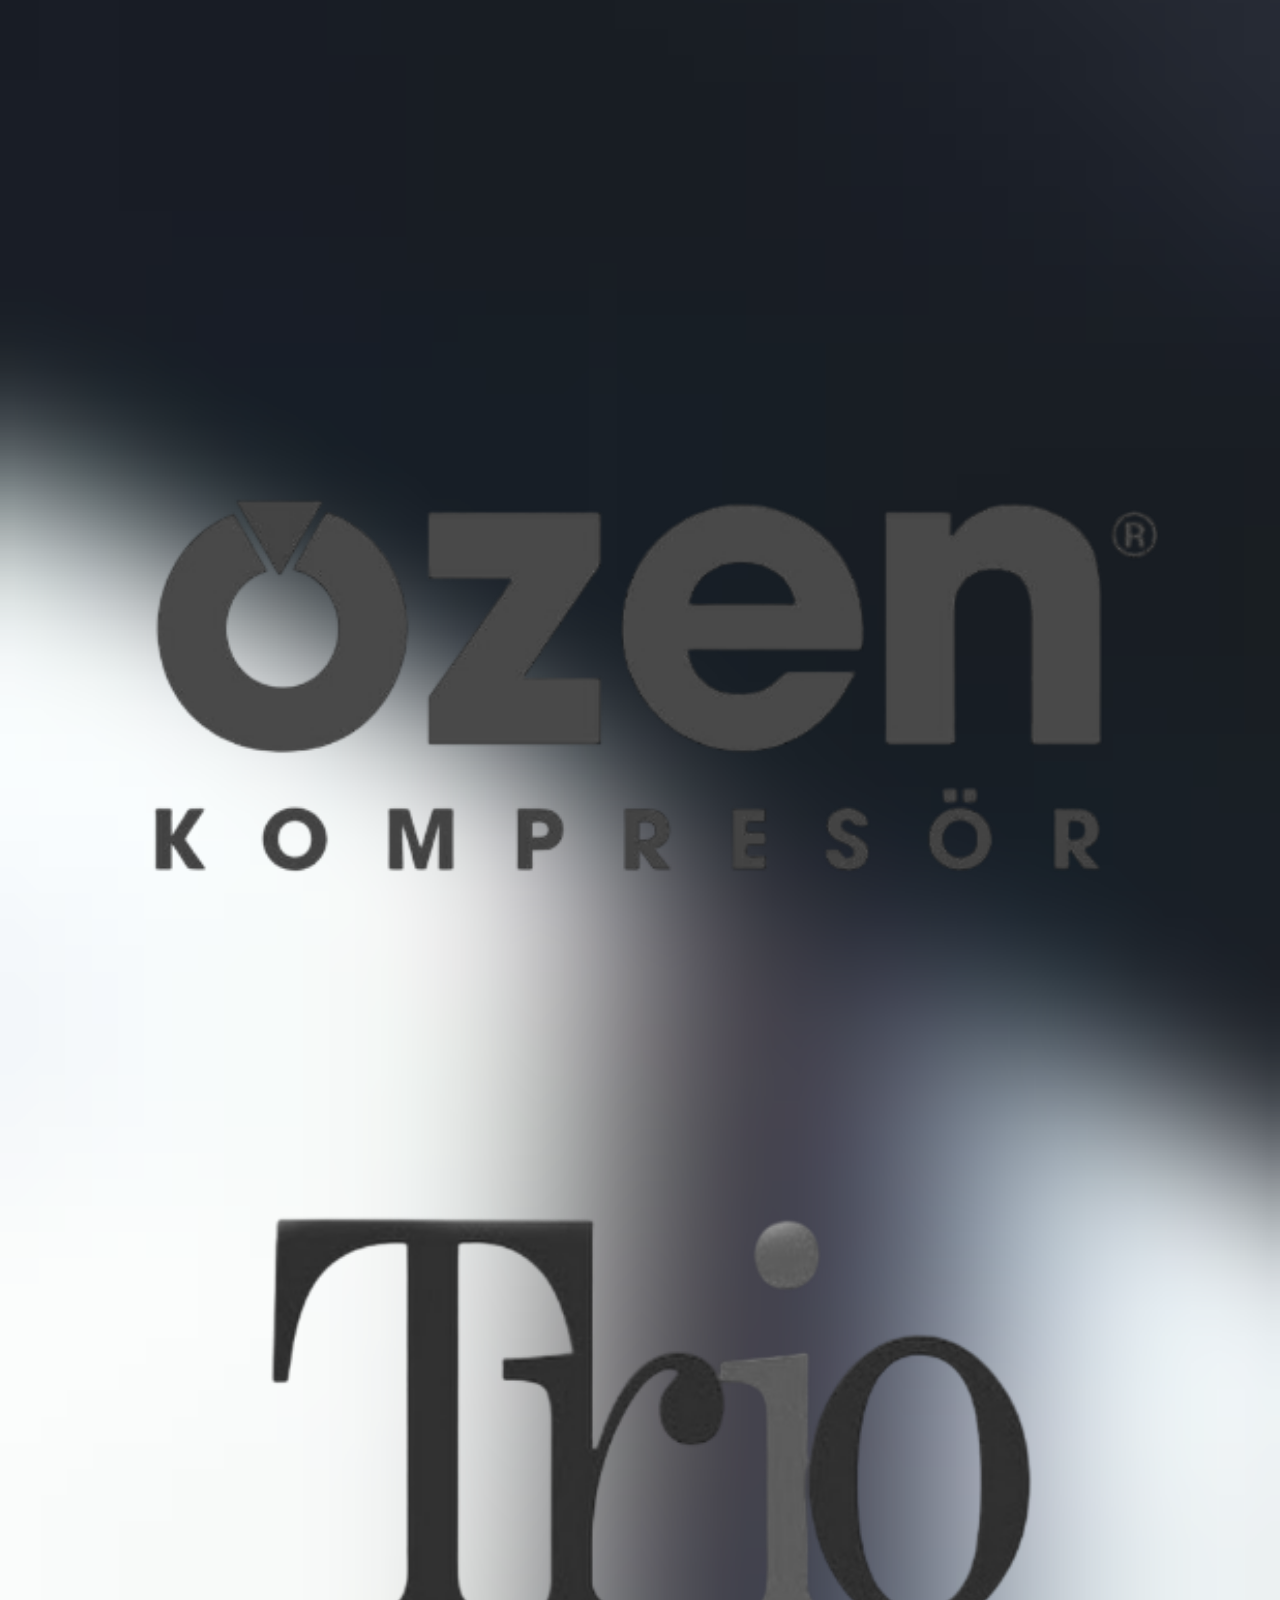
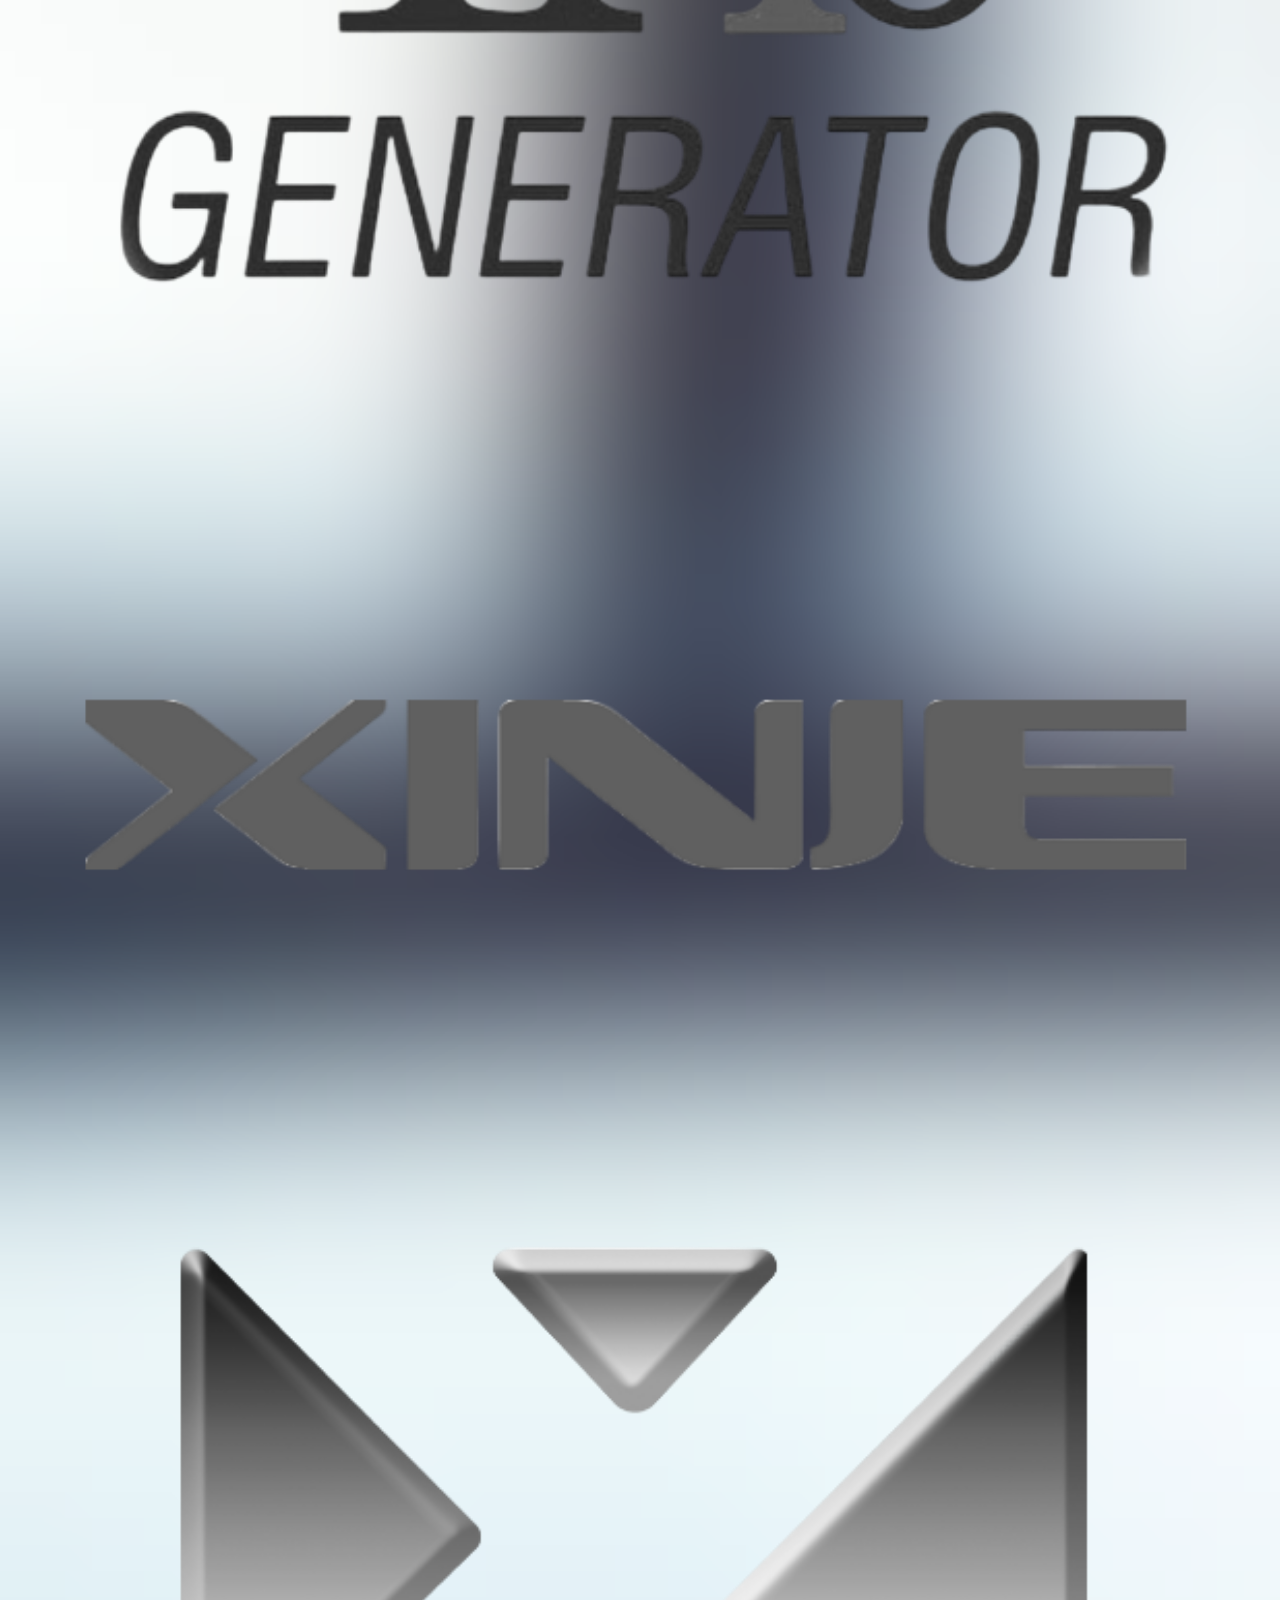
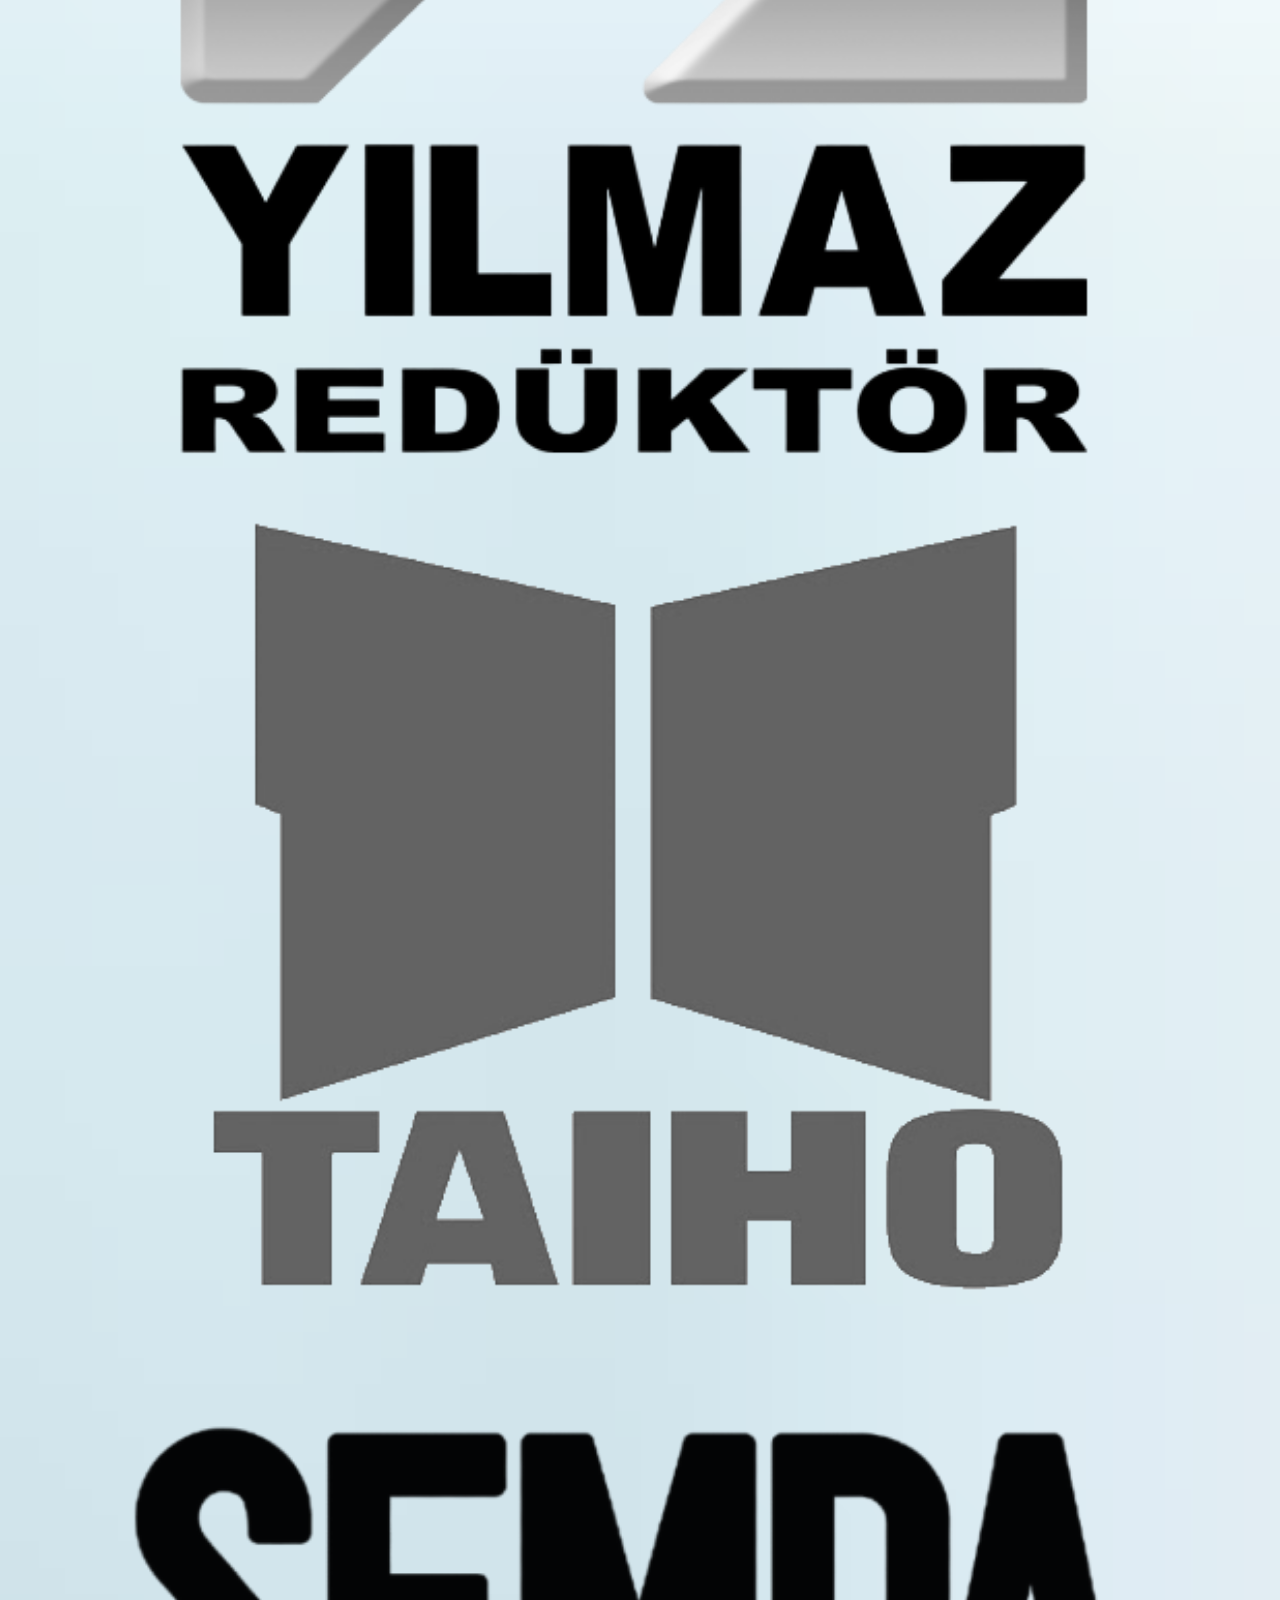
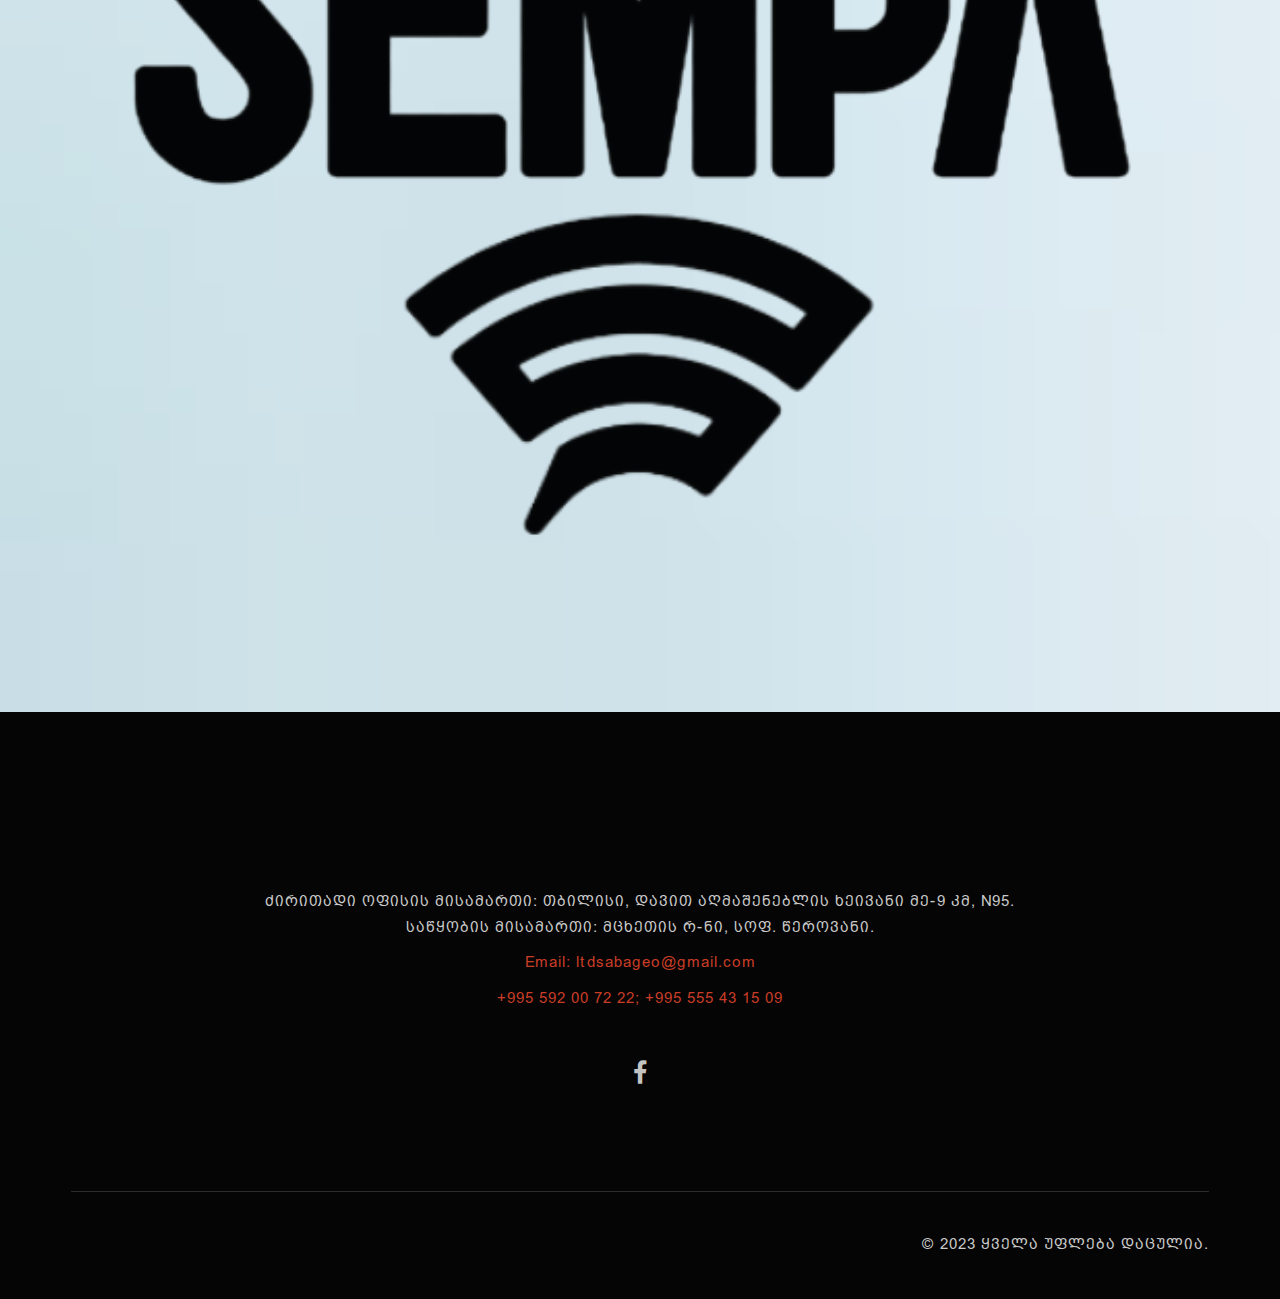
==== commit b107cf41: "laaaal" ====
--- a/didg/index.html
+++ b/didg/index.html
@@ -29,6 +29,38 @@
     <script src="js/vendor/modernizr-2.8.3.min.js" type="bb58a810c9ecfb613035d439-text/javascript"></script>
     <script src="//oss.maxcdn.com/html5shiv/3.7.2/html5shiv.min.js"></script>
     <script src="//oss.maxcdn.com/respond/1.4.2/respond.min.js"></script>
+    <style>
+        #div1 {
+            position: relative;
+            box-sizing: border-box;
+            margin: auto;
+            height: 400px;
+            width: 500px;
+            padding: 15px;
+            border: 2px solid #e76f5a;
+            background-color: #ffffff;
+        }
+        #div2 {
+            padding: 40px;
+            box-sizing: border-box;
+            position: absolute;
+            border: 2px solid #e76f5a;
+            background-color: #ffffff;
+            aspect-ratio: 10/1;
+        }
+        .div-style {
+            background-color: #020202;
+            width: 500px;
+            height:350px;
+            border: 15px solid #ffffff;
+            padding: 0px;
+            margin: 150px;
+            margin-top: 10px;
+            aspect-ratio: 5/1;
+        }
+
+
+    </style>
 </head>
 <body>
 
@@ -144,8 +176,49 @@
 
 </header>
 
-
-<section class="about-area section-padding" id="about">
+<center>
+    <marquee  behavior="alternate" direction="left" >
+        <div class="row">
+            <div class="column" >
+                <img  src=
+                              "img/2.jpg"
+                      class="image_width">
+            </div>
+            <div class="column">
+                <img  src=
+                              "img/3.png"
+                      class="image_width">
+            </div>
+            <div class="column">
+                <img  src=
+                              "img/323.jpg"
+                      class="image_width">
+            </div>
+        </div>
+    </marquee>
+
+    <marquee  behavior="alternate" direction="right">
+        <div class="row">
+            <div class="column">
+                <img  src=
+                              "img/perkins_1.jpg"
+                      class="image_width">
+            </div>
+            <div class="column">
+                <img  src="img/WhatsApp%20Image%202023-01-31%20at%2016.18.23.jpg"
+                      alt="GeeksforGeeks logo" class="image_width">
+            </div>
+            <div class="column">
+                <img  src=
+                              "img/WhatsApp%20Image%202023-01-31%20at%2016.18.2323.jpg"
+                      alt="GeeksforGeeks logo" class="image_width">
+            </div>
+        </div>
+    </marquee>
+</center>
+
+<section class="about-area section-padding" id="about" style="background: rgb(246,231,197);
+background: linear-gradient(90deg, rgb(245,228,192) 0%, rgb(255,255,255) 35%, rgb(248,234,206) 100%);">
     <div class="container wow fadeIn">
         <div class="row">
             <div class="col-md-12 col-lg-12 col-sm-12 col-xs-12">
@@ -154,8 +227,8 @@
                 </div>
             </div>
             <div class="col-md-6 col-lg-6 col-sm-12 col-xs-12">
-                <div class="about-content">
-                    <p><em>ჩვენ ვართ საინჟინრო/დისტრიბუტორი კომპანია, რომელიც მრავალი წელია ამიერკავკასიის ინდუსტრიულ
+                <div id="div1" class="about-content">
+                    <em>ჩვენ ვართ საინჟინრო/დისტრიბუტორი კომპანია, რომელიც მრავალი წელია ამიერკავკასიის ინდუსტრიულ
                         ბაზარზე სხვადახვა ტექნოლოგიების მომწოდებელია და
                         ფლობს ავტომატიზაციის სფეროში განხორციელებული პროექტების დიდ პორტფოლიოს.
                         ჩვენ ვემსახურებით 700- ზე მეტ კომპანიას, მათ შორის დიდ საკვანძო ინდუსტრიულ კომპანიებს.
@@ -164,24 +237,22 @@
                         დიდ არჩევანს: ძრავები, რედუქტორები, კომპრესორები,გენერატორები,მართვის სისტემებისთვის საჭირო
                         მოწყობილობები, მაღალტექნოლოგიური სენსორები და სხვა ინდუსტრიული დანადგარები.
                         </em>
-
-                    </p>
+                    <div id="div2"> კომპანია საბა" გთავაზობთ პროექტირებას, სამონტაჟო მომსახურებასა და შემდგომ ტექნიკურ მხარდაჭერას
+                    ნებისმიერ ელექტრო საინსტალაციო სამუშაოებზე.</div>
+
                 </div>
             </div>
             <div class="col-md-6 col-lg-6 col-sm-12 col-xs-12">
                 <div class="right-about-content">
-                    <p><em>
-                        <strong><em>უპირატესობები: </em></strong> <br>
-                        <strong> ✓</strong> გამოცდილი გუნდი <br>
-                        <strong> ✓</strong> პროდუქციის ადგილზე ხელმისაწვდომობა <br>
-                        <strong> ✓</strong> ეფექტური ტექნიკური გადაწყვეტილებები <br>
-                        <strong> ✓</strong> უმაღლესი ხარისხის პროდუქცია<br>
-                        <strong> ✓</strong> შემდგომი ტექნიკური მხარდაჭერა<br>
-                        <strong> ✓</strong> ოფიციალური ტექნიკური გარანტია<br>
-                        <strong> ✓</strong> ხელმისაწვდომი ფასები<br>
-                        <br>
-                        კომპანია ,,საბა" გთავაზობთ პროექტირებას, სამონტაჟო მომსახურებასა და შემდგომ ტექნიკურ მხარდაჭერას
-                        ნებისმიერ ელექტრო საინსტალაციო სამუშაოებზე.</em>
+                    <p  style="color: black" ><em>
+                         <strong><em>უპირატესობები:</em></strong> <br>
+                        <strong style="color: #e76f5a"> ✓</strong> გამოცდილი გუნდი <br>
+                        <strong style="color: #e76f5a"> ✓</strong> პროდუქციის ადგილზე ხელმისაწვდომობა <br>
+                        <strong style="color: #e76f5a"> ✓</strong> ეფექტური ტექნიკური გადაწყვეტილებები <br>
+                        <strong style="color: #e76f5a"> ✓</strong> უმაღლესი ხარისხის პროდუქცია<br>
+                        <strong style="color: #e76f5a"> ✓</strong> შემდგომი ტექნიკური მხარდაჭერა<br>
+                        <strong style="color: #e76f5a"> ✓</strong> ოფიციალური ტექნიკური გარანტია<br>
+                        <strong style="color: #e76f5a"> ✓</strong> ხელმისაწვდომი ფასები<br></em>
                     </p>
                 </div>
             </div>
@@ -429,47 +500,7 @@
 </div>&ndash;&gt;
 &lt;!&ndash;    </div>&ndash;&gt;
 &lt;!&ndash;</section>&ndash;&gt;
---><center>
-    <marquee  behavior="alternate" direction="left" >
-        <div class="row">
-            <div class="column" >
-                <img  src=
-                              "img/2.jpg"
-                class="image_width">
-            </div>
-            <div class="column">
-                <img  src=
-                              "img/3.png"
-                      class="image_width">
-            </div>
-            <div class="column">
-                <img  src=
-                              "img/323.jpg"
-                      class="image_width">
-            </div>
-        </div>
-    </marquee>
-
-    <marquee  behavior="alternate" direction="right">
-        <div class="row">
-            <div class="column">
-                <img  src=
-                              "img/perkins_1.jpg"
-                      class="image_width">
-            </div>
-            <div class="column">
-                <img  src="img/WhatsApp%20Image%202023-01-31%20at%2016.18.23.jpg"
-                      alt="GeeksforGeeks logo" class="image_width">
-            </div>
-            <div class="column">
-                <img  src=
-                              "img/WhatsApp%20Image%202023-01-31%20at%2016.18.2323.jpg"
-                      alt="GeeksforGeeks logo" class="image_width">
-            </div>
-        </div>
-    </marquee>
-</center>
-
+-->
 <section class="team-area section-padding" id="team"
          style="background:url(img/caverR.png) no-repeat scroll 0 0 / cover;">
     <div class="container wow fadeIn">
--- a/didg/css/style.css
+++ b/didg/css/style.css
@@ -250,7 +250,7 @@
 
 ul#nav li a {
     background: none 0 0 repeat scroll transparent;
-    color: #000103;
+    color: #ffffff;
     font-size: 13px;
     font-weight: 700;
     letter-spacing: 2px;
@@ -623,7 +623,7 @@
 }
 
 .about-content {
-    color: #4a4d4f;
+    color: #ffffff;
 }
 
 a.read-more {
@@ -1020,7 +1020,7 @@
 }
 
 a.post-meta-button {
-    background: none 0 0 repeat scroll #ca3d26;
+    background: none 0 0 repeat scroll #ff4125;
     color: #fff;
     display: inline-block;
     font-size: 14px;
@@ -2023,7 +2023,7 @@
     grid-template-columns: repeat(5, 18%);
     grid-auto-rows: 40vh;
     /*grid-auto-columns: 25vw;*/
-    grid-gap: 10px;
+    grid-gap: calc(13px + 7%);
     height: 100%;
     width: 100%;
     /*max-width: 100%;*/
@@ -2337,7 +2337,6 @@
     padding: 7px;
 }
 
-/* Clear floats after image containers */
 .row::after {
     content: "";
     clear: both;
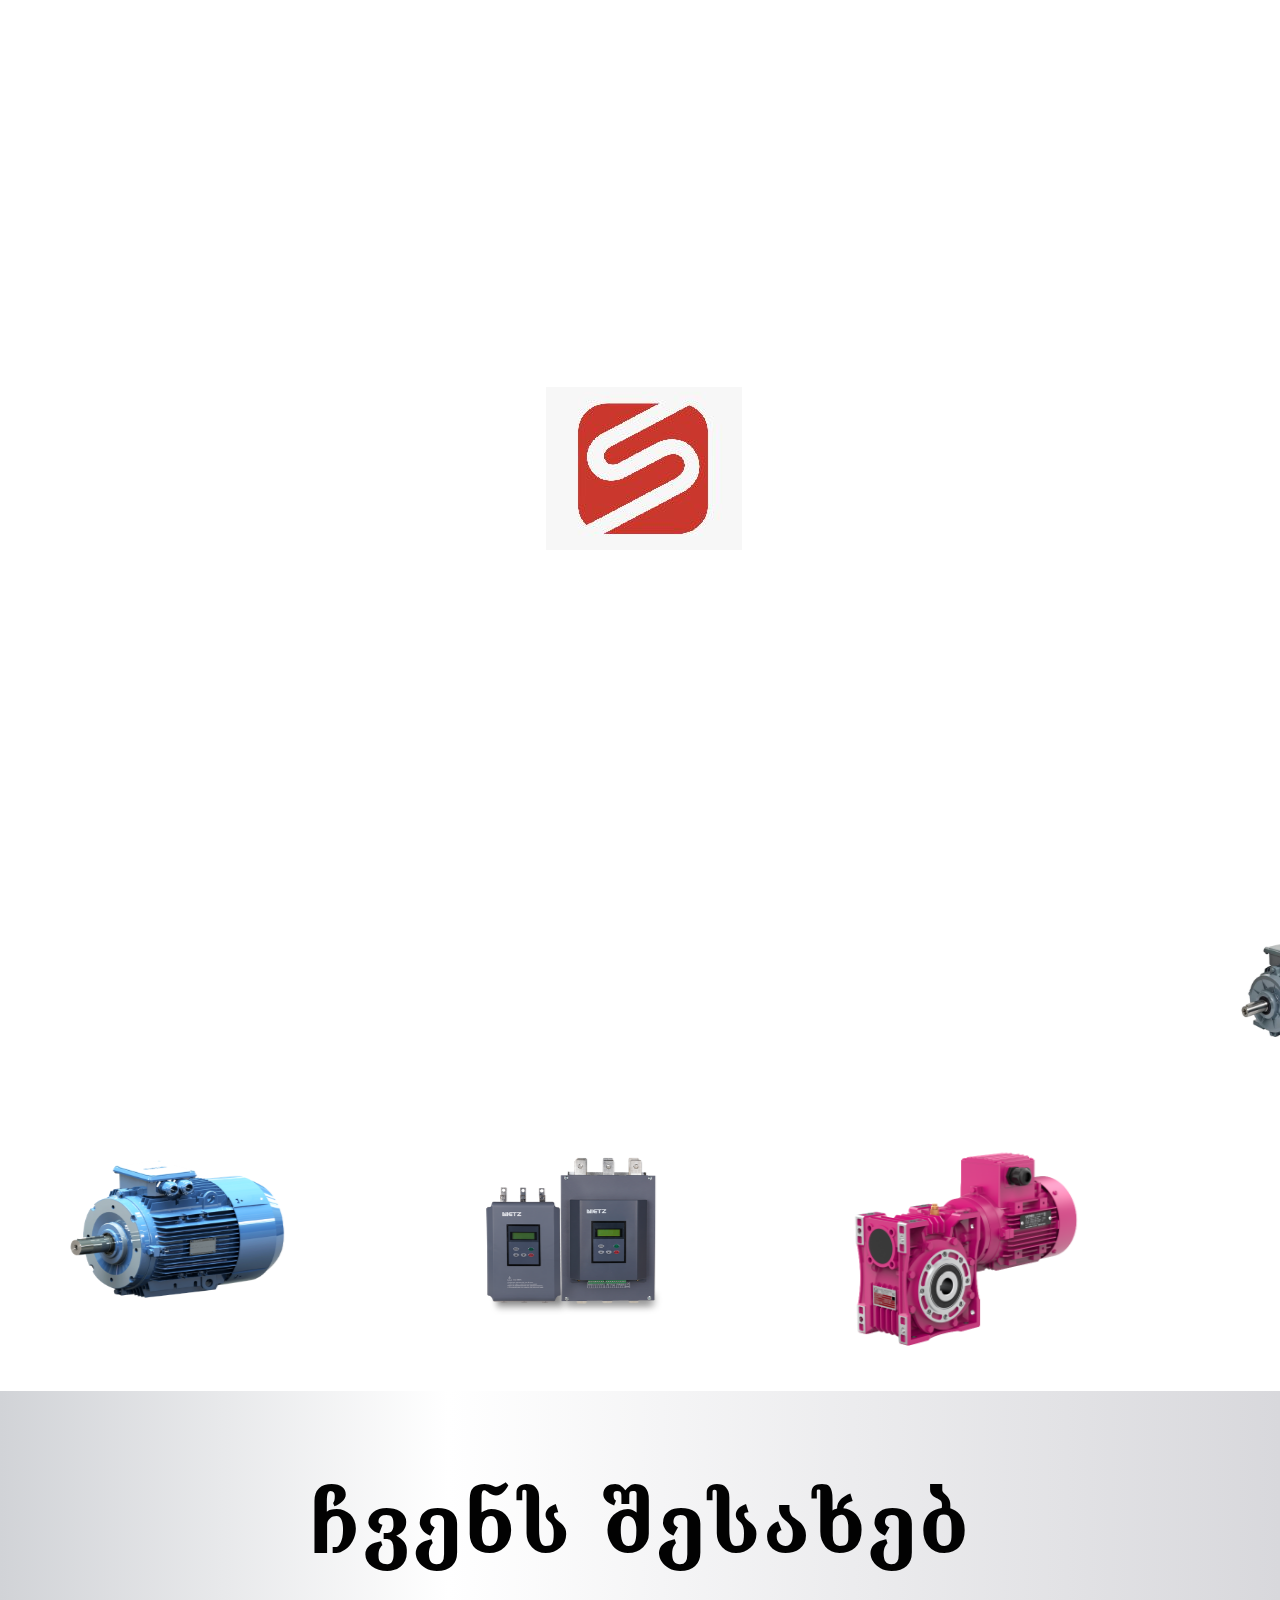
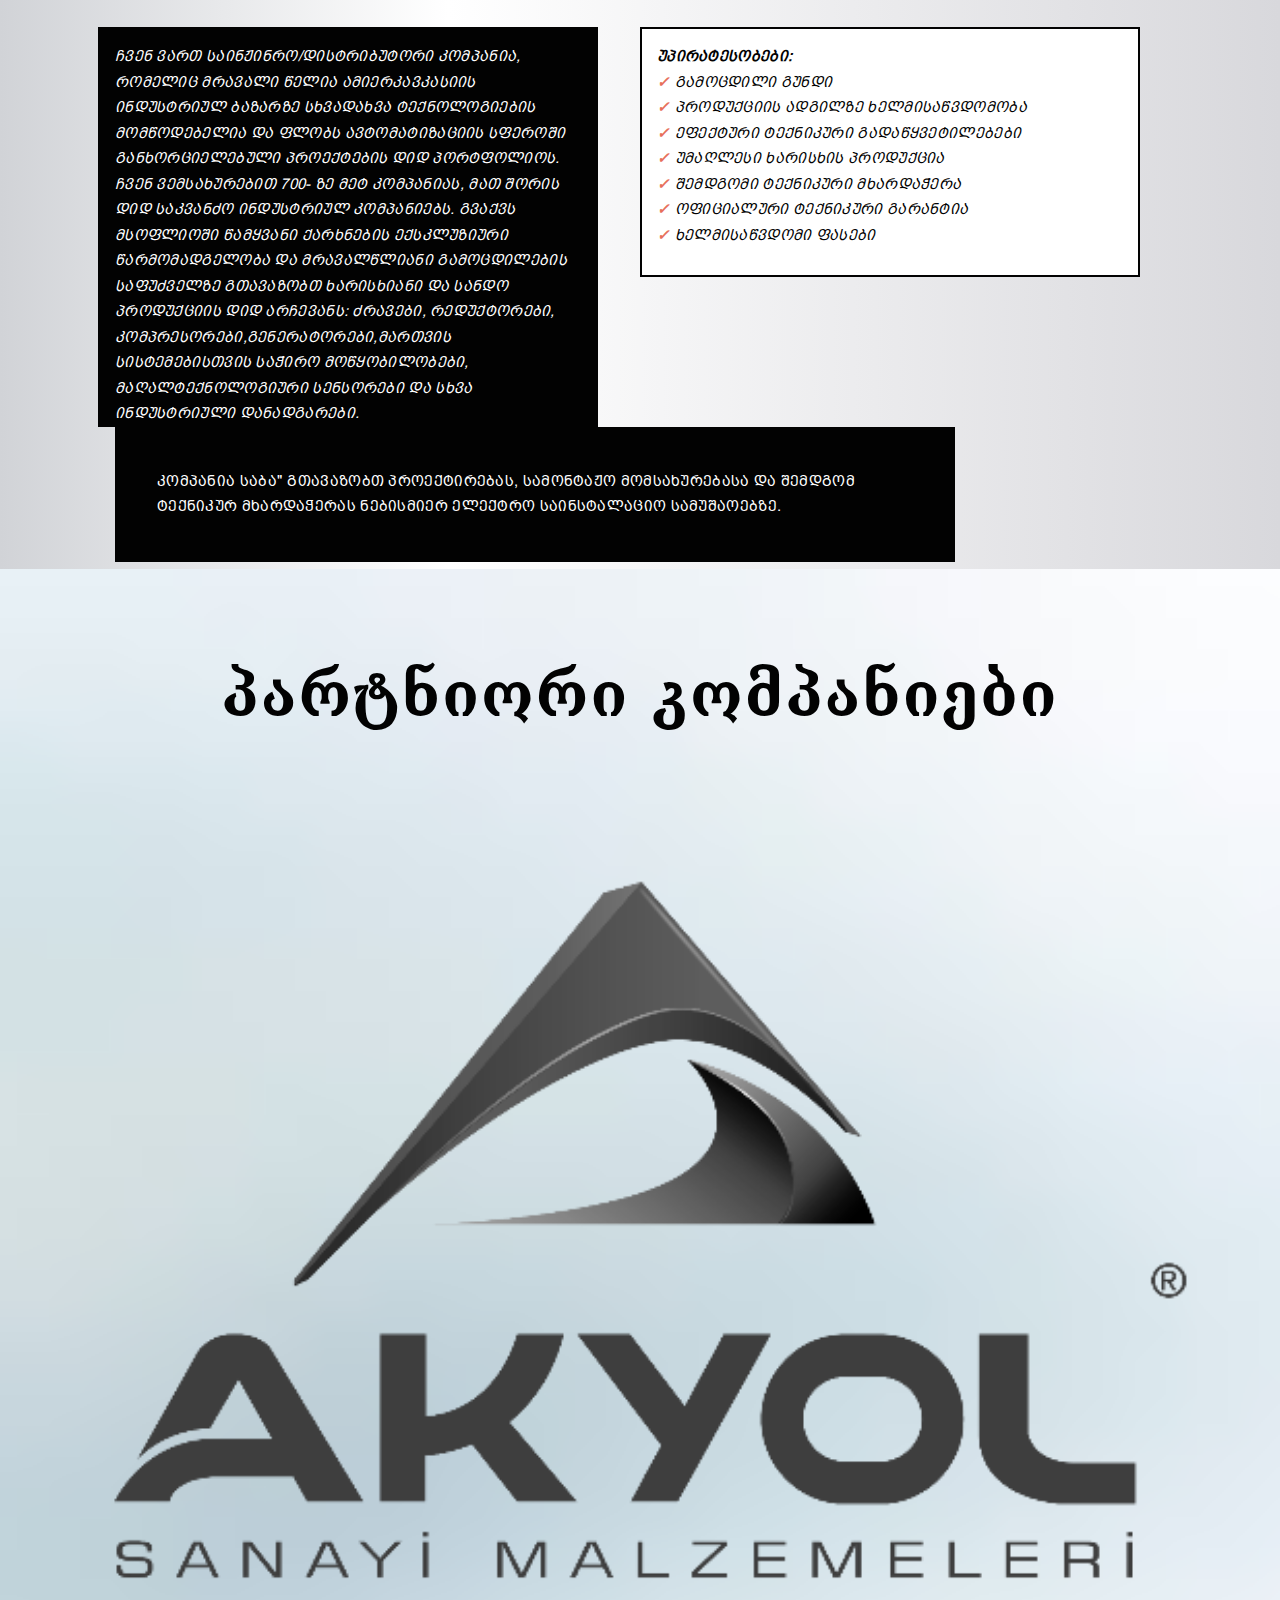
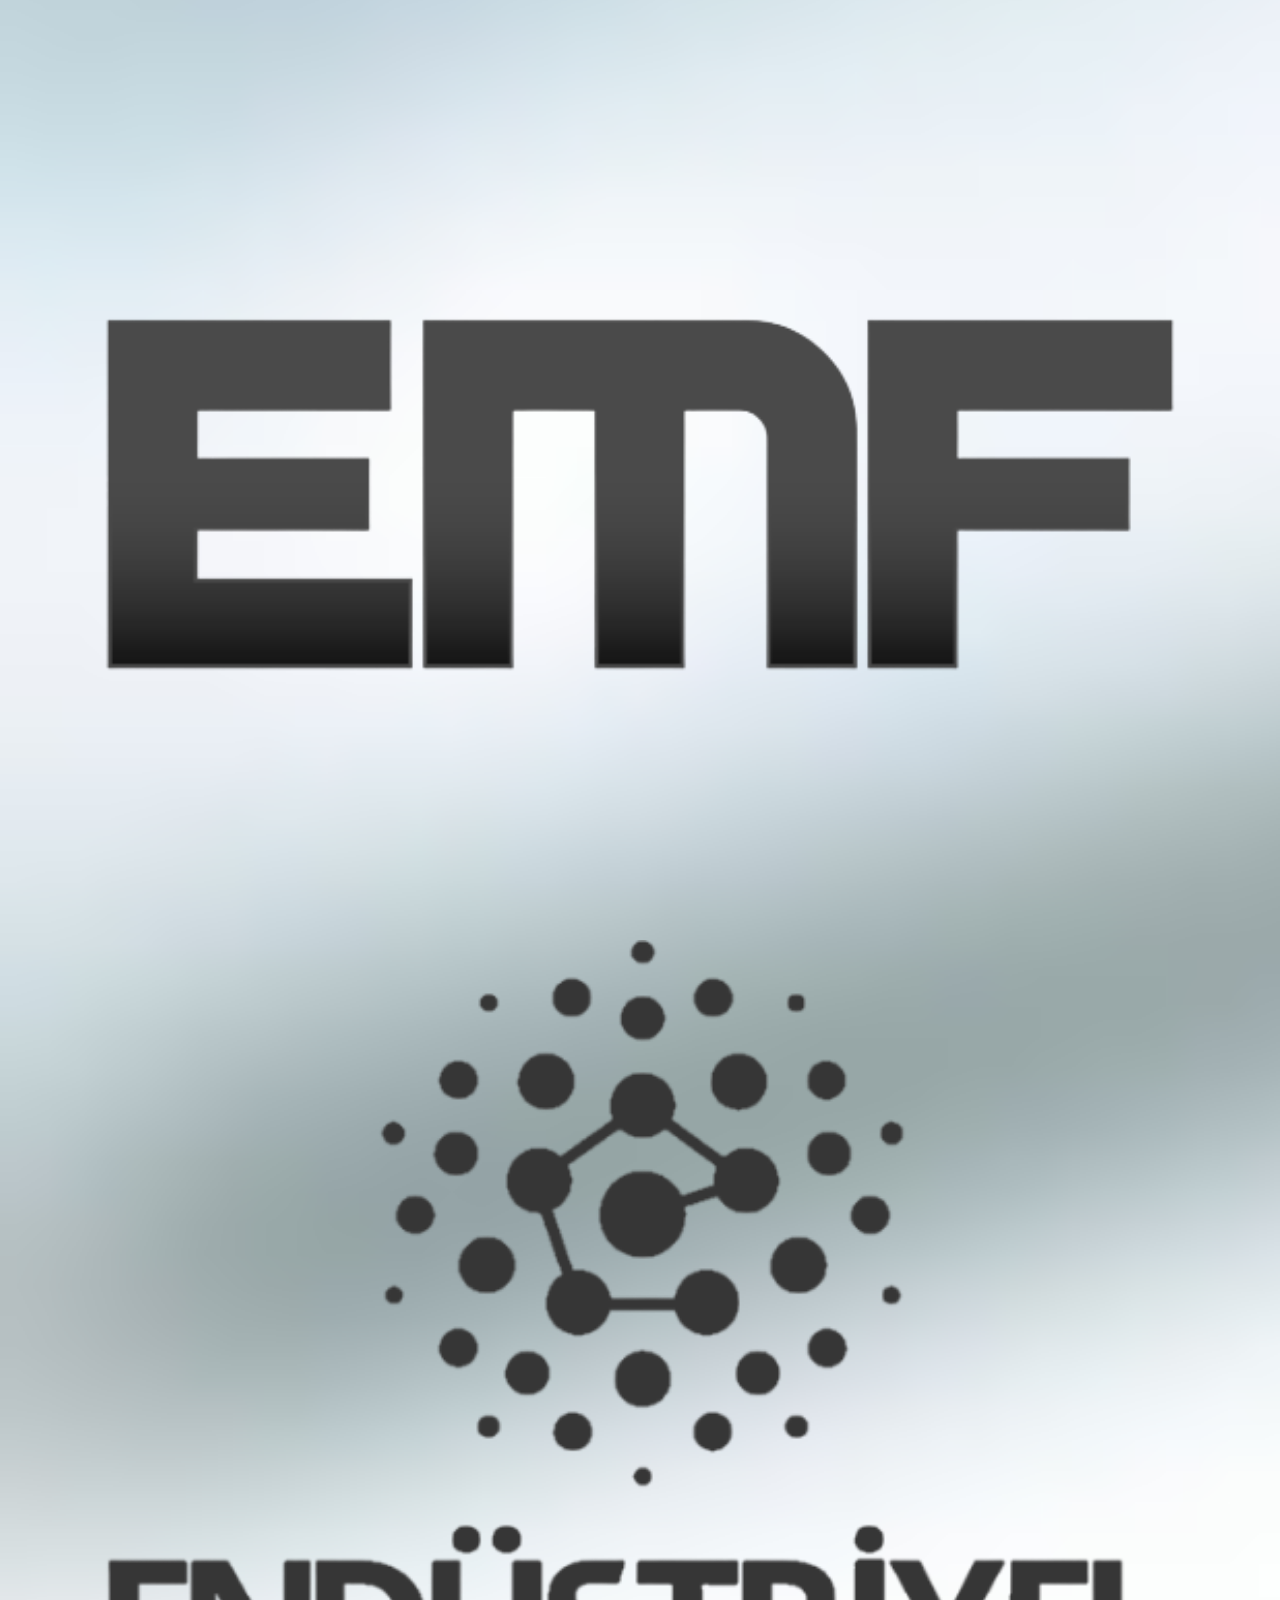
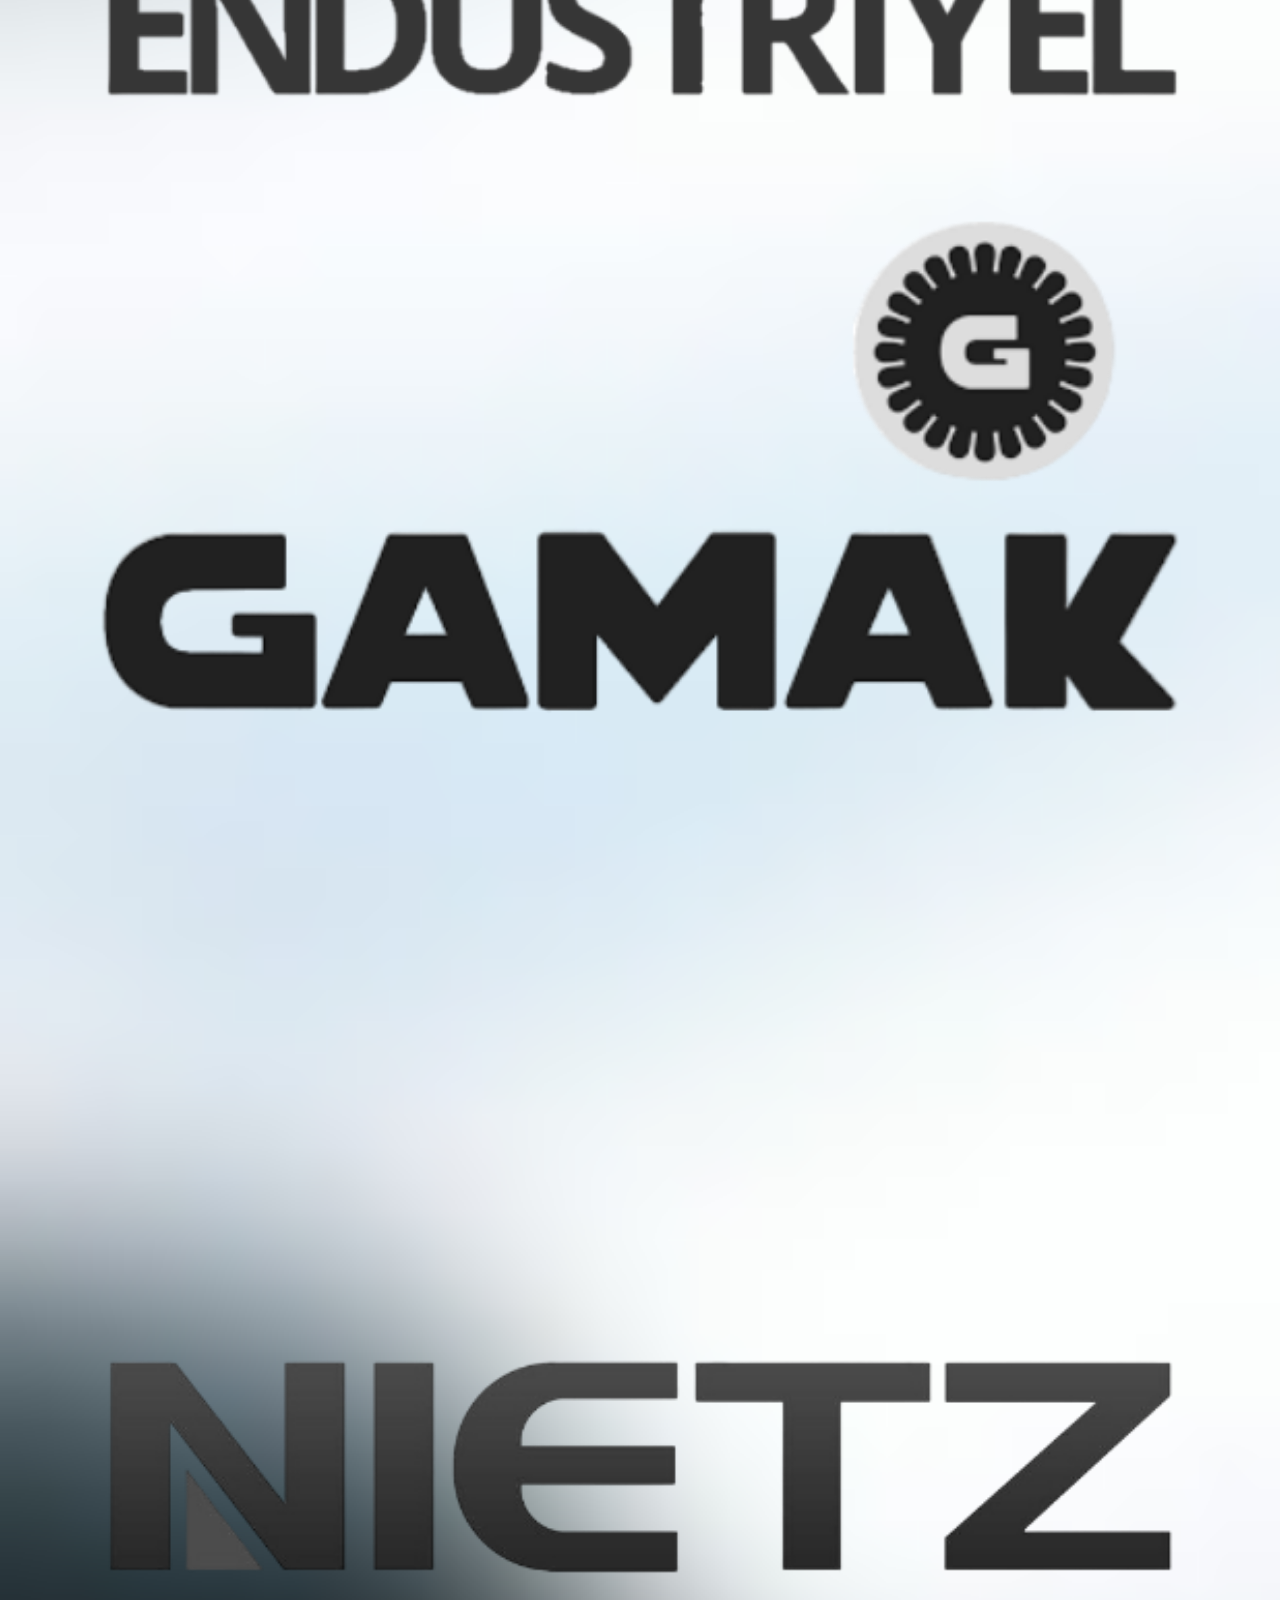
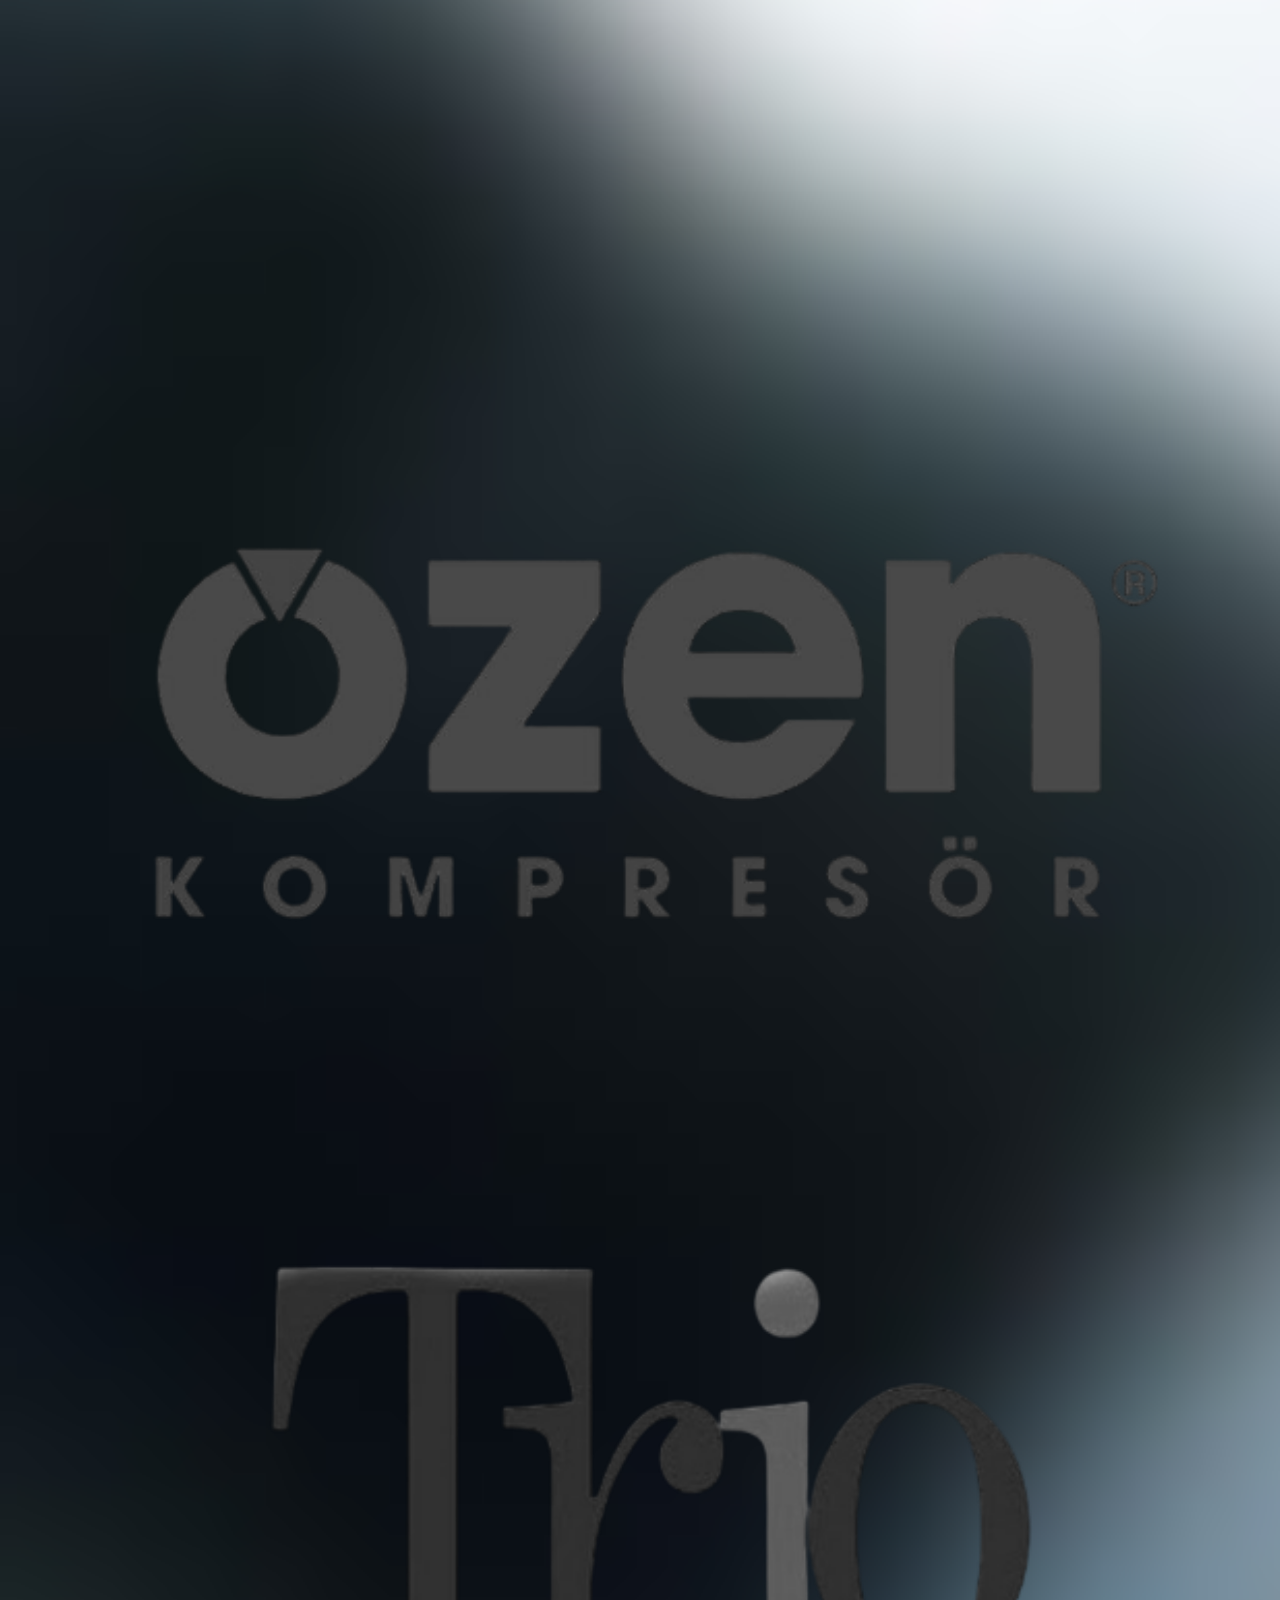
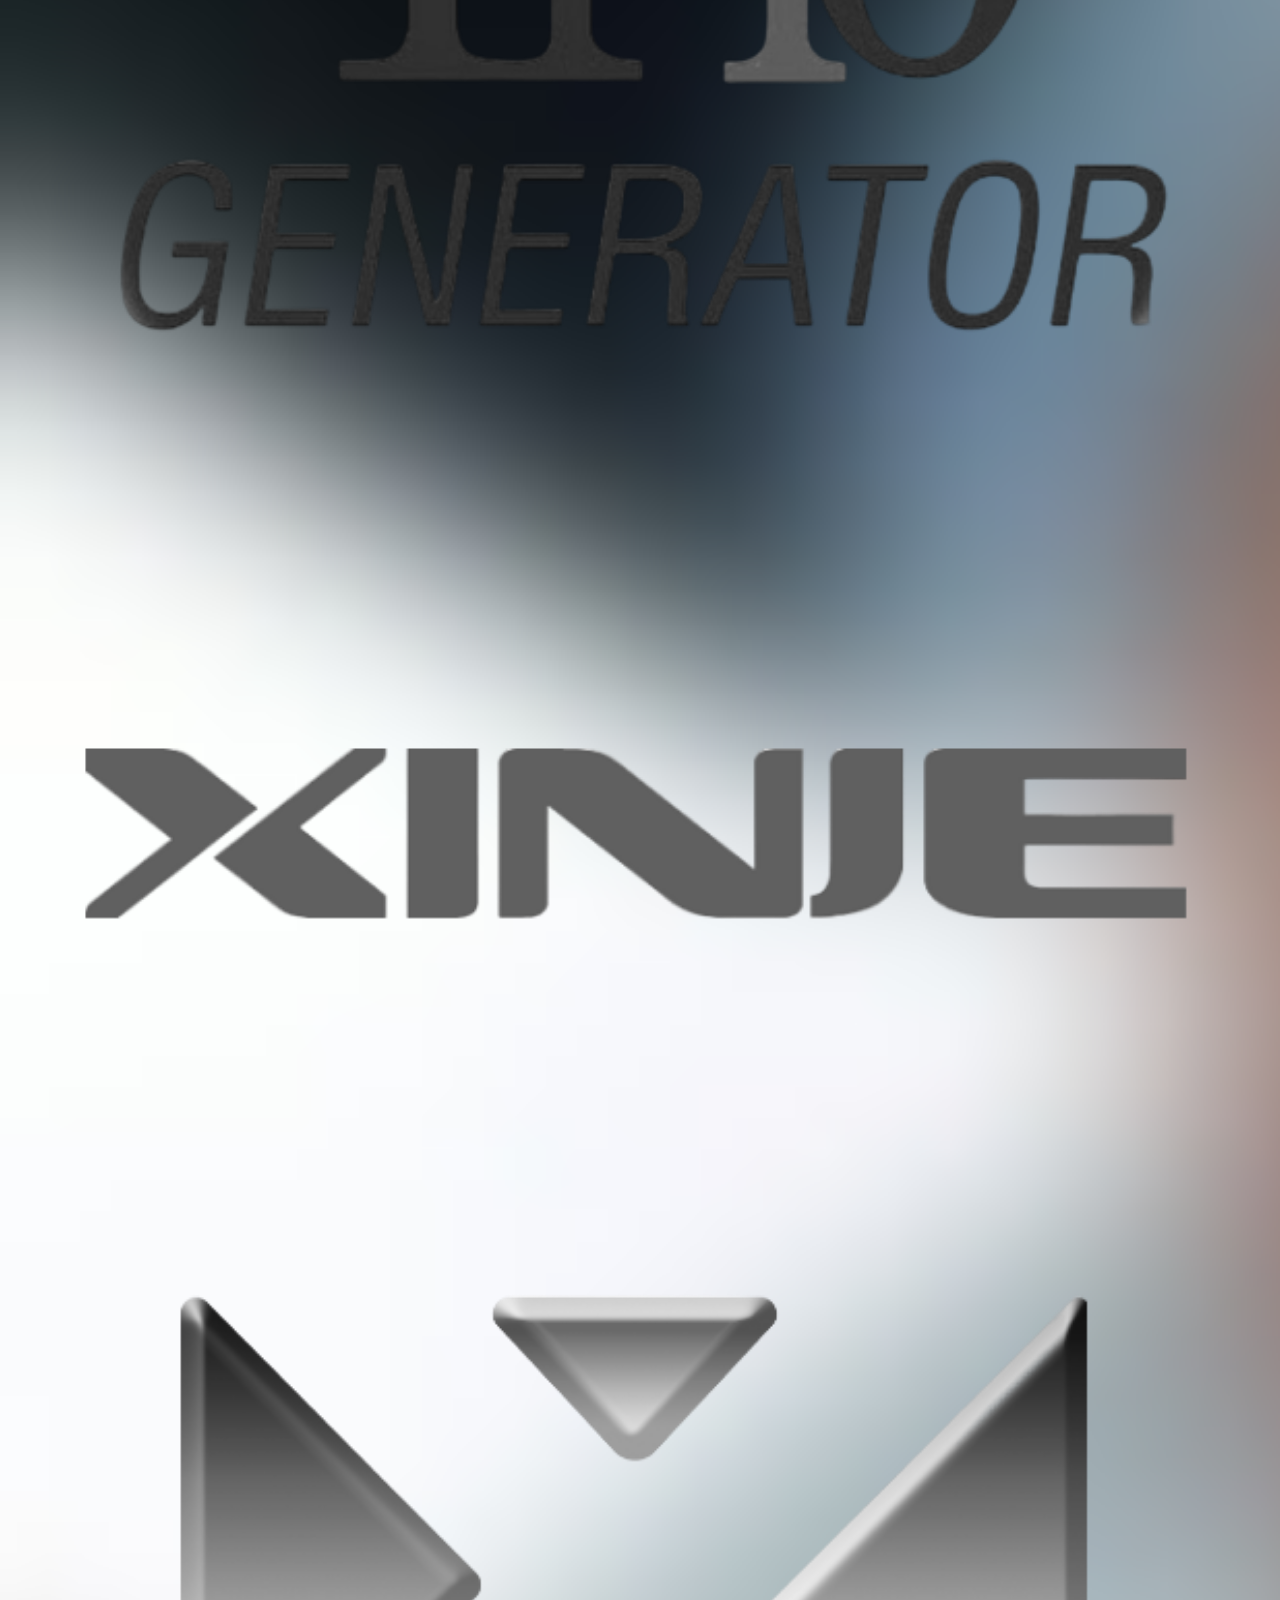
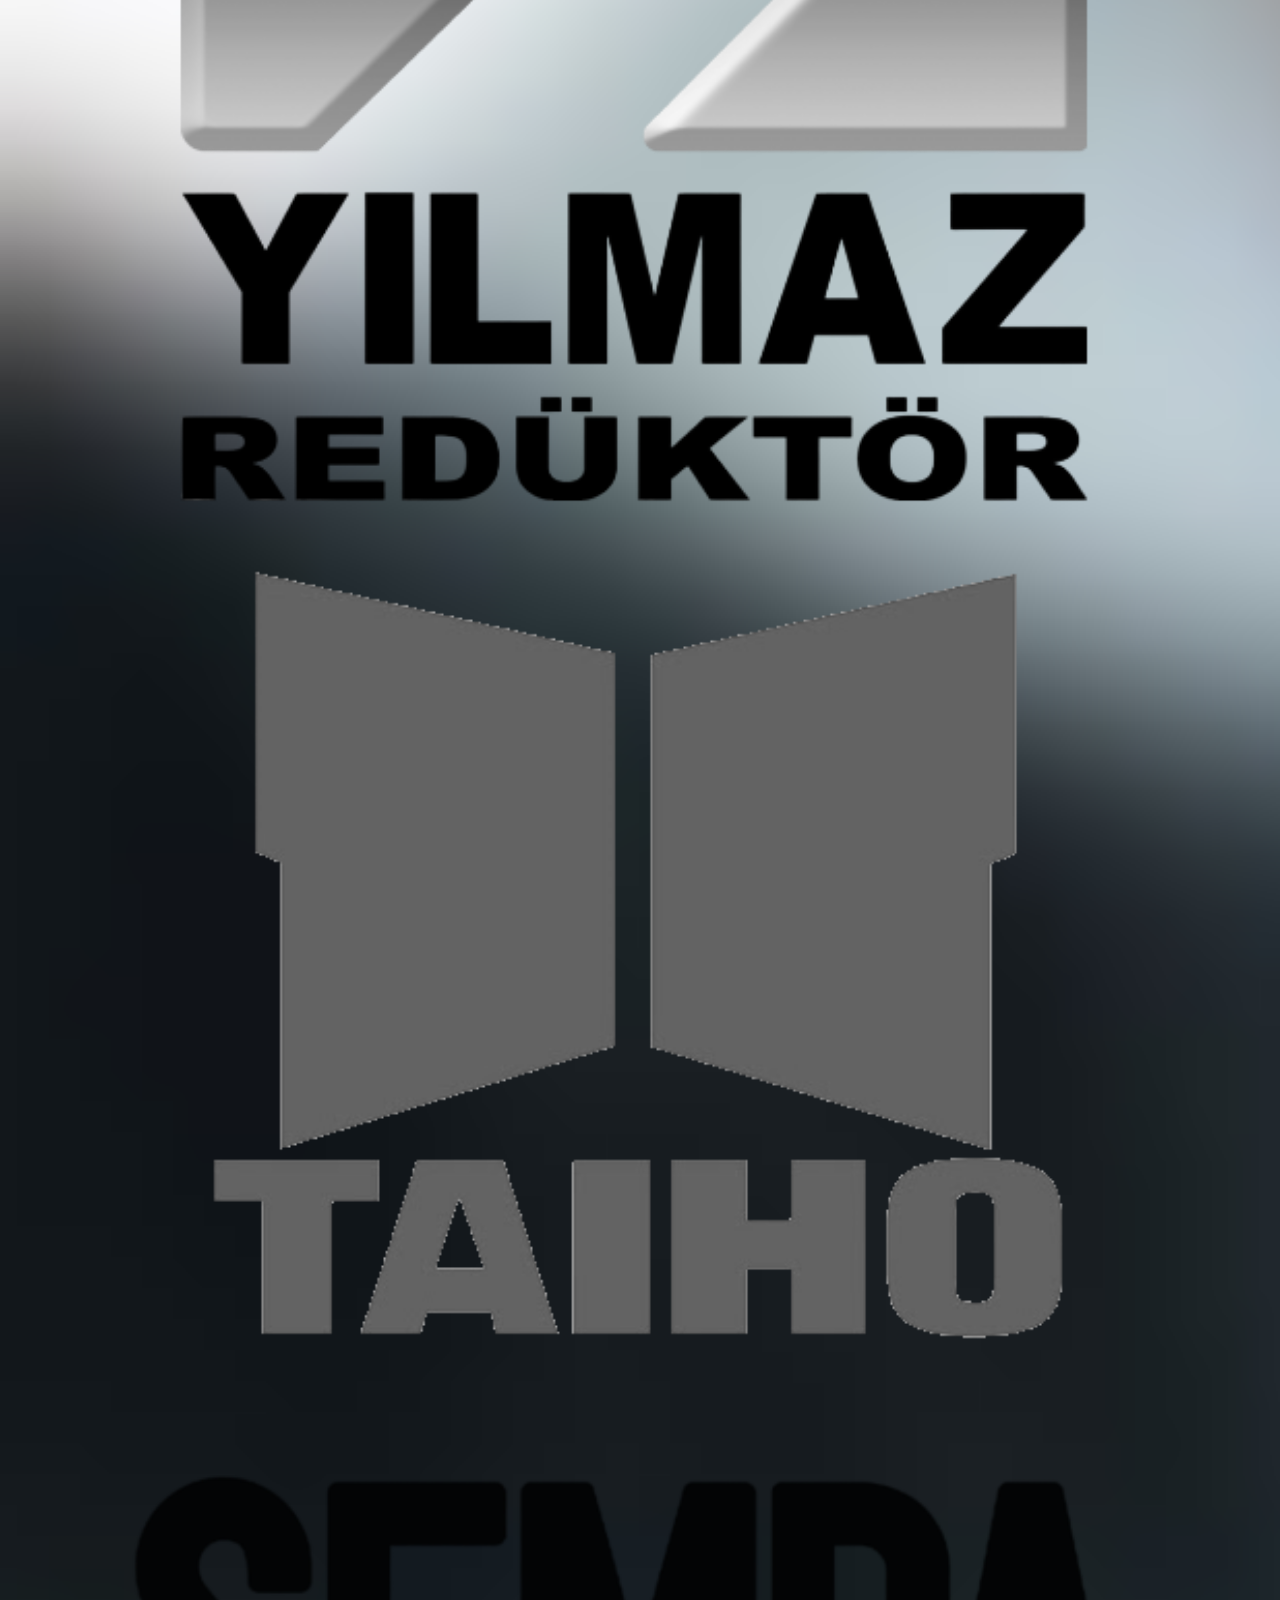
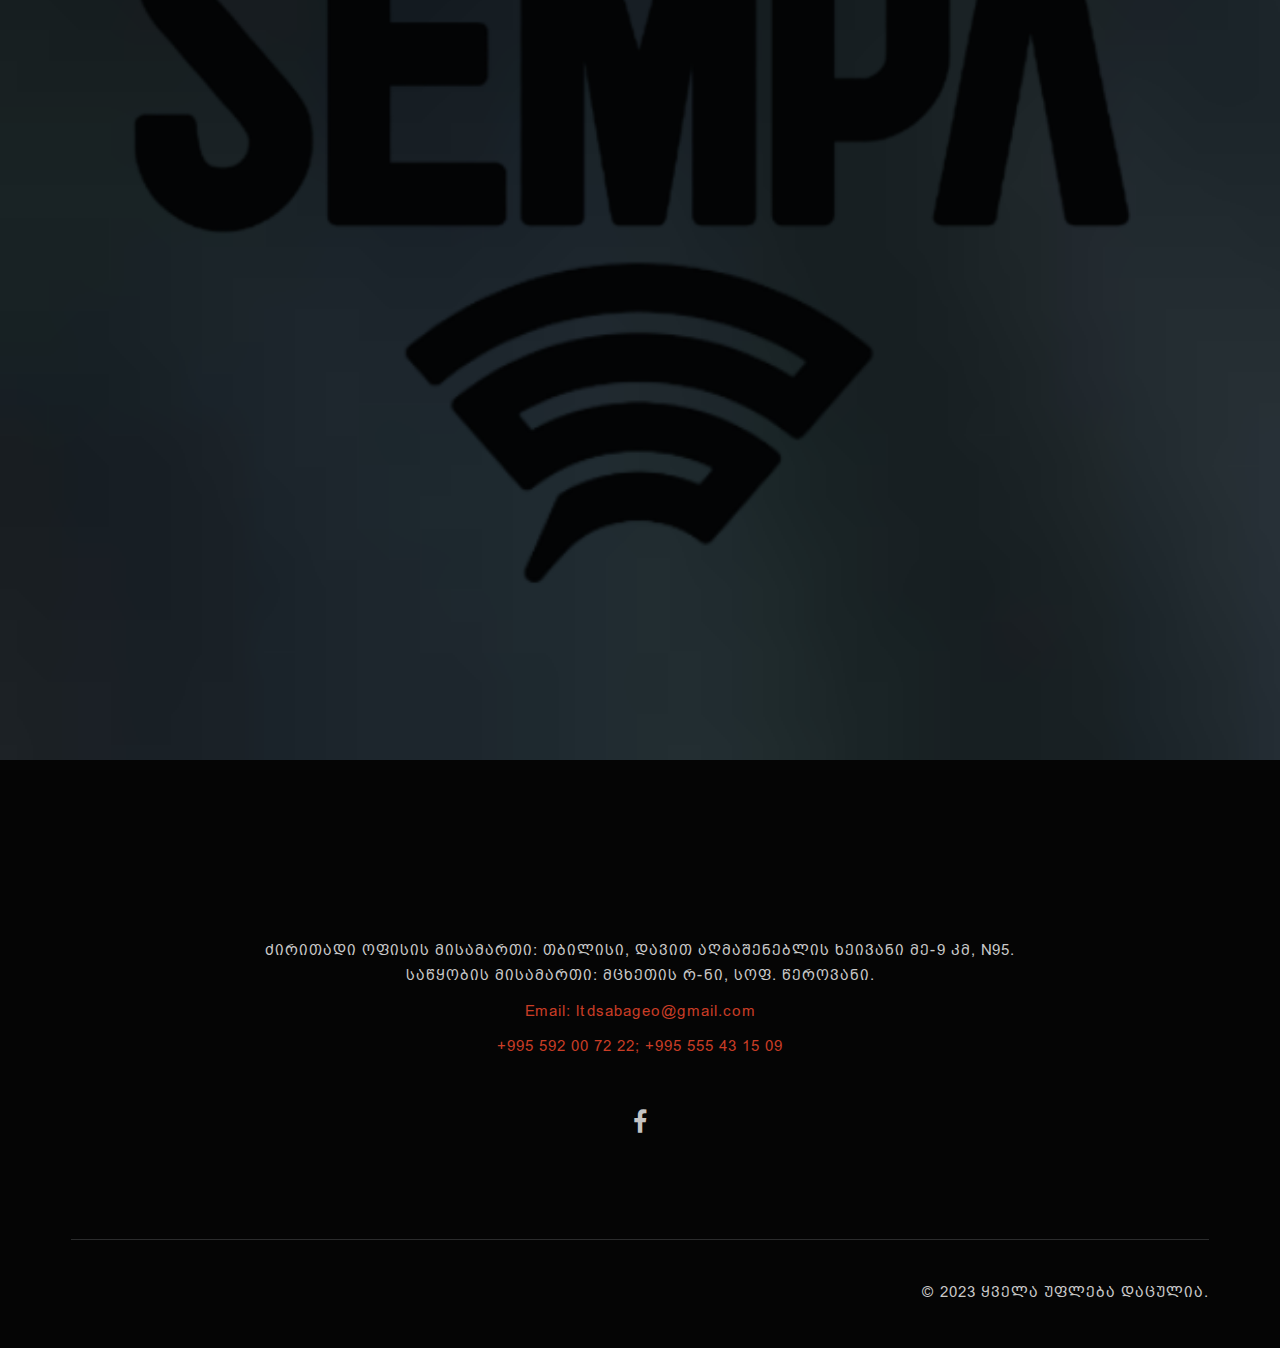
==== commit 0c3b4c11: "axali" ====
--- a/didg/index.html
+++ b/didg/index.html
@@ -37,22 +37,32 @@
             height: 400px;
             width: 500px;
             padding: 15px;
-            border: 2px solid #e76f5a;
-            background-color: #ffffff;
+            border: 2px solid #020202;
+            background-color: #020202;
         }
         #div2 {
             padding: 40px;
             box-sizing: border-box;
             position: absolute;
-            border: 2px solid #e76f5a;
+            border: 2px solid #020202;
+            background-color: #020202;
+            aspect-ratio: 10/1;
+        }
+        #div3 {
+            position: relative;
+            box-sizing: border-box;
+            margin: auto;
+            height: 250px;
+            width: 500px;
+            padding: 15px;
+            border: 2px solid #020202;
             background-color: #ffffff;
-            aspect-ratio: 10/1;
         }
         .div-style {
             background-color: #020202;
             width: 500px;
             height:350px;
-            border: 15px solid #ffffff;
+            border: 15px solid #020202;
             padding: 0px;
             margin: 150px;
             margin-top: 10px;
@@ -181,17 +191,17 @@
         <div class="row">
             <div class="column" >
                 <img  src=
-                              "img/2.jpg"
+                              "img/11.png"
                       class="image_width">
             </div>
             <div class="column">
                 <img  src=
-                              "img/3.png"
+                              "img/22.png"
                       class="image_width">
             </div>
             <div class="column">
                 <img  src=
-                              "img/323.jpg"
+                              "img/33.png"
                       class="image_width">
             </div>
         </div>
@@ -201,24 +211,24 @@
         <div class="row">
             <div class="column">
                 <img  src=
-                              "img/perkins_1.jpg"
+                              "img/44%20(2).png"
                       class="image_width">
             </div>
             <div class="column">
-                <img  src="img/WhatsApp%20Image%202023-01-31%20at%2016.18.23.jpg"
+                <img  src="img/55.png"
                       alt="GeeksforGeeks logo" class="image_width">
             </div>
             <div class="column">
                 <img  src=
-                              "img/WhatsApp%20Image%202023-01-31%20at%2016.18.2323.jpg"
+                              "img/66.png"
                       alt="GeeksforGeeks logo" class="image_width">
             </div>
         </div>
     </marquee>
 </center>
 
-<section class="about-area section-padding" id="about" style="background: rgb(246,231,197);
-background: linear-gradient(90deg, rgb(245,228,192) 0%, rgb(255,255,255) 35%, rgb(248,234,206) 100%);">
+<section class="about-area section-padding" id="about" style="background: rgb(2,2,2);
+background: linear-gradient(90deg, rgb(209,211,215) 0%, rgb(255,255,255) 35%, rgb(216,216,220) 100%);">
     <div class="container wow fadeIn">
         <div class="row">
             <div class="col-md-12 col-lg-12 col-sm-12 col-xs-12">
@@ -242,9 +252,9 @@
 
                 </div>
             </div>
-            <div class="col-md-6 col-lg-6 col-sm-12 col-xs-12">
+            <div class="col-md-6 col-lg-6 col-sm-12 col-xs-12" id="div3">
                 <div class="right-about-content">
-                    <p  style="color: black" ><em>
+                    <p  style="color: #020202" ><em>
                          <strong><em>უპირატესობები:</em></strong> <br>
                         <strong style="color: #e76f5a"> ✓</strong> გამოცდილი გუნდი <br>
                         <strong style="color: #e76f5a"> ✓</strong> პროდუქციის ადგილზე ხელმისაწვდომობა <br>
@@ -502,12 +512,12 @@
 &lt;!&ndash;</section>&ndash;&gt;
 -->
 <section class="team-area section-padding" id="team"
-         style="background:url(img/caverR.png) no-repeat scroll 0 0 / cover;">
+         style="background:url(img/caveerr.jpg) no-repeat scroll 0 0 / cover;">
     <div class="container wow fadeIn">
         <div class="row">
             <div class="col-md-12 col-lg-12 col-sm-12 col-xs-12">
                 <div class="area-title text-center">
-                    <h2>პარტნიორი კომპანიები</h2>
+                    <h2>პარტნიორი კომპანიები  </h2>
                 </div>
             </div>
         </div>
--- a/didg/css/style.css
+++ b/didg/css/style.css
@@ -83,7 +83,7 @@
 }
 
 .area-title h2 {
-    color: #ca3d26;
+    color: #020202;
     display: inline-block;
     font-family: dancing script, cursive;
     font-size: 60px;
@@ -93,7 +93,7 @@
     padding: 0 20px 45px;
     position: relative;
     text-transform: capitalize;
-    font-family: "BPG Arial Caps", sans-serif;
+    font-family: "Serif", sans-serif;
 
 }
 
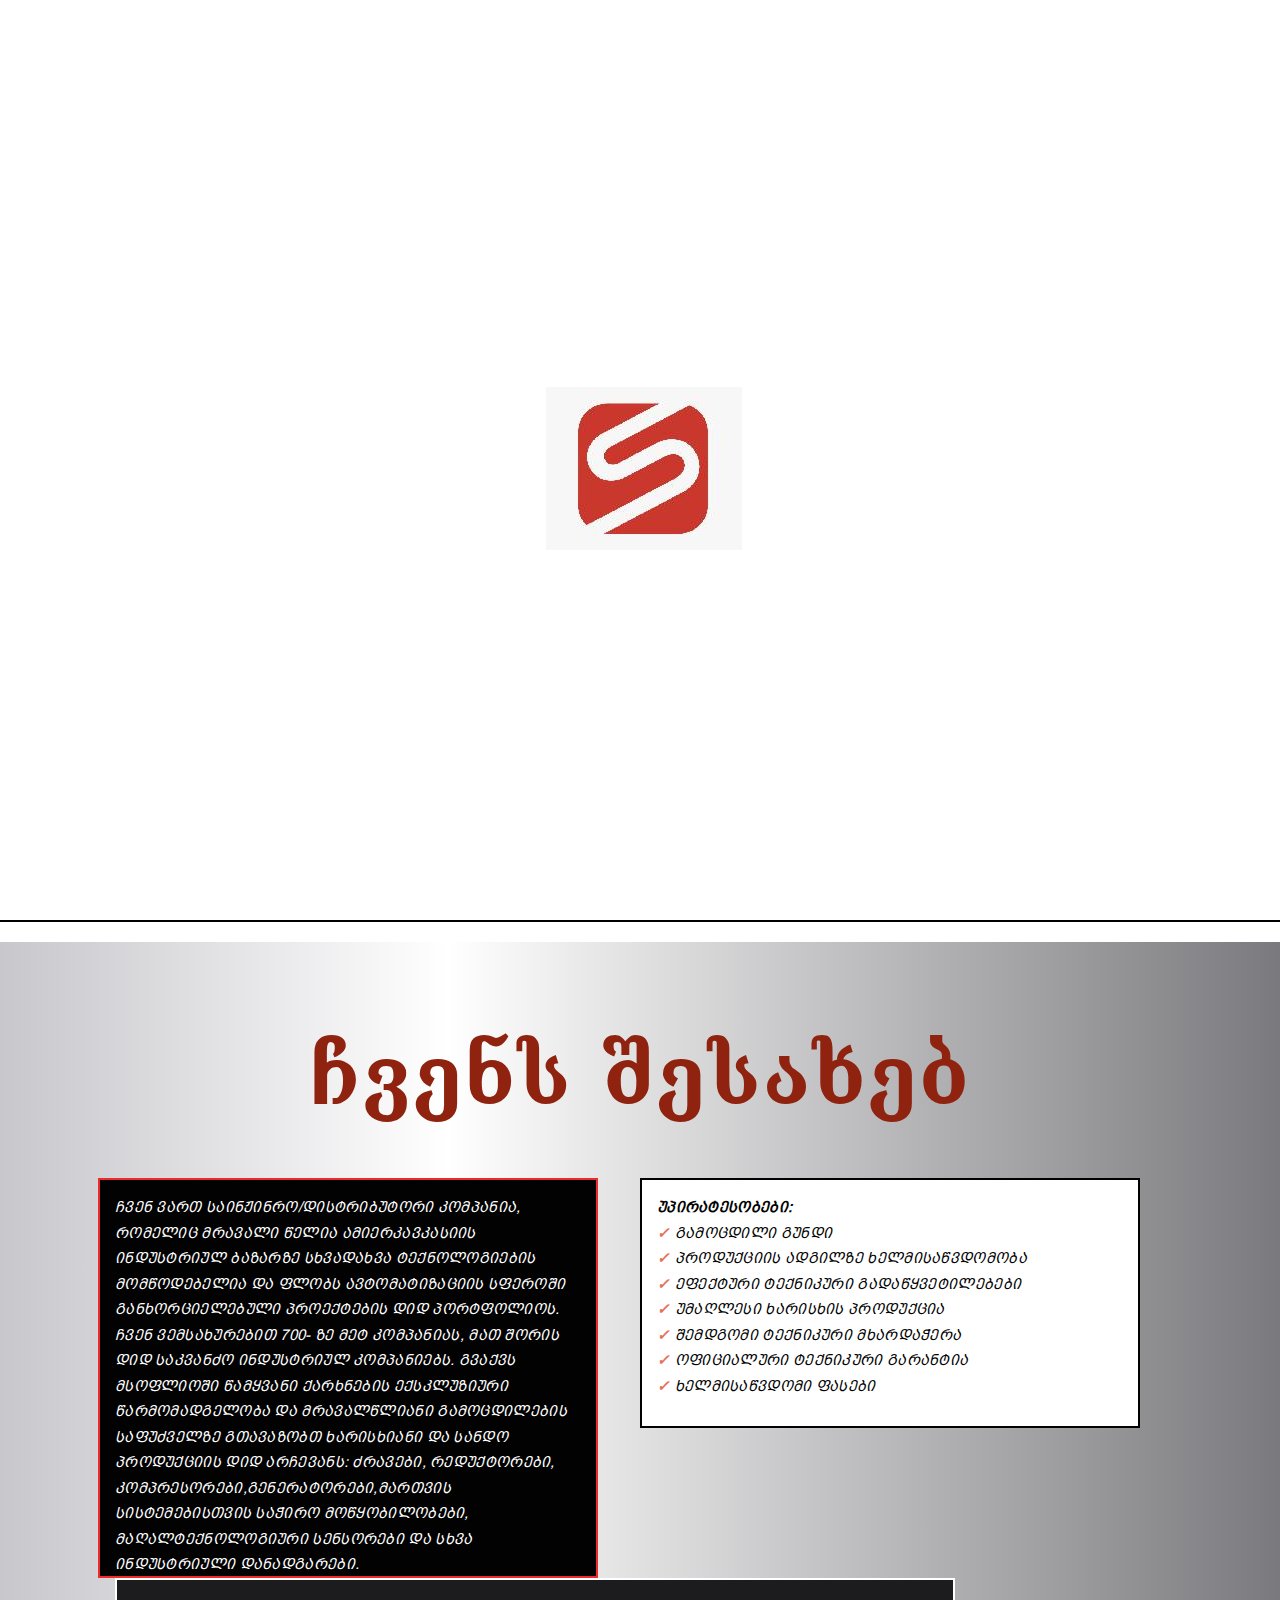
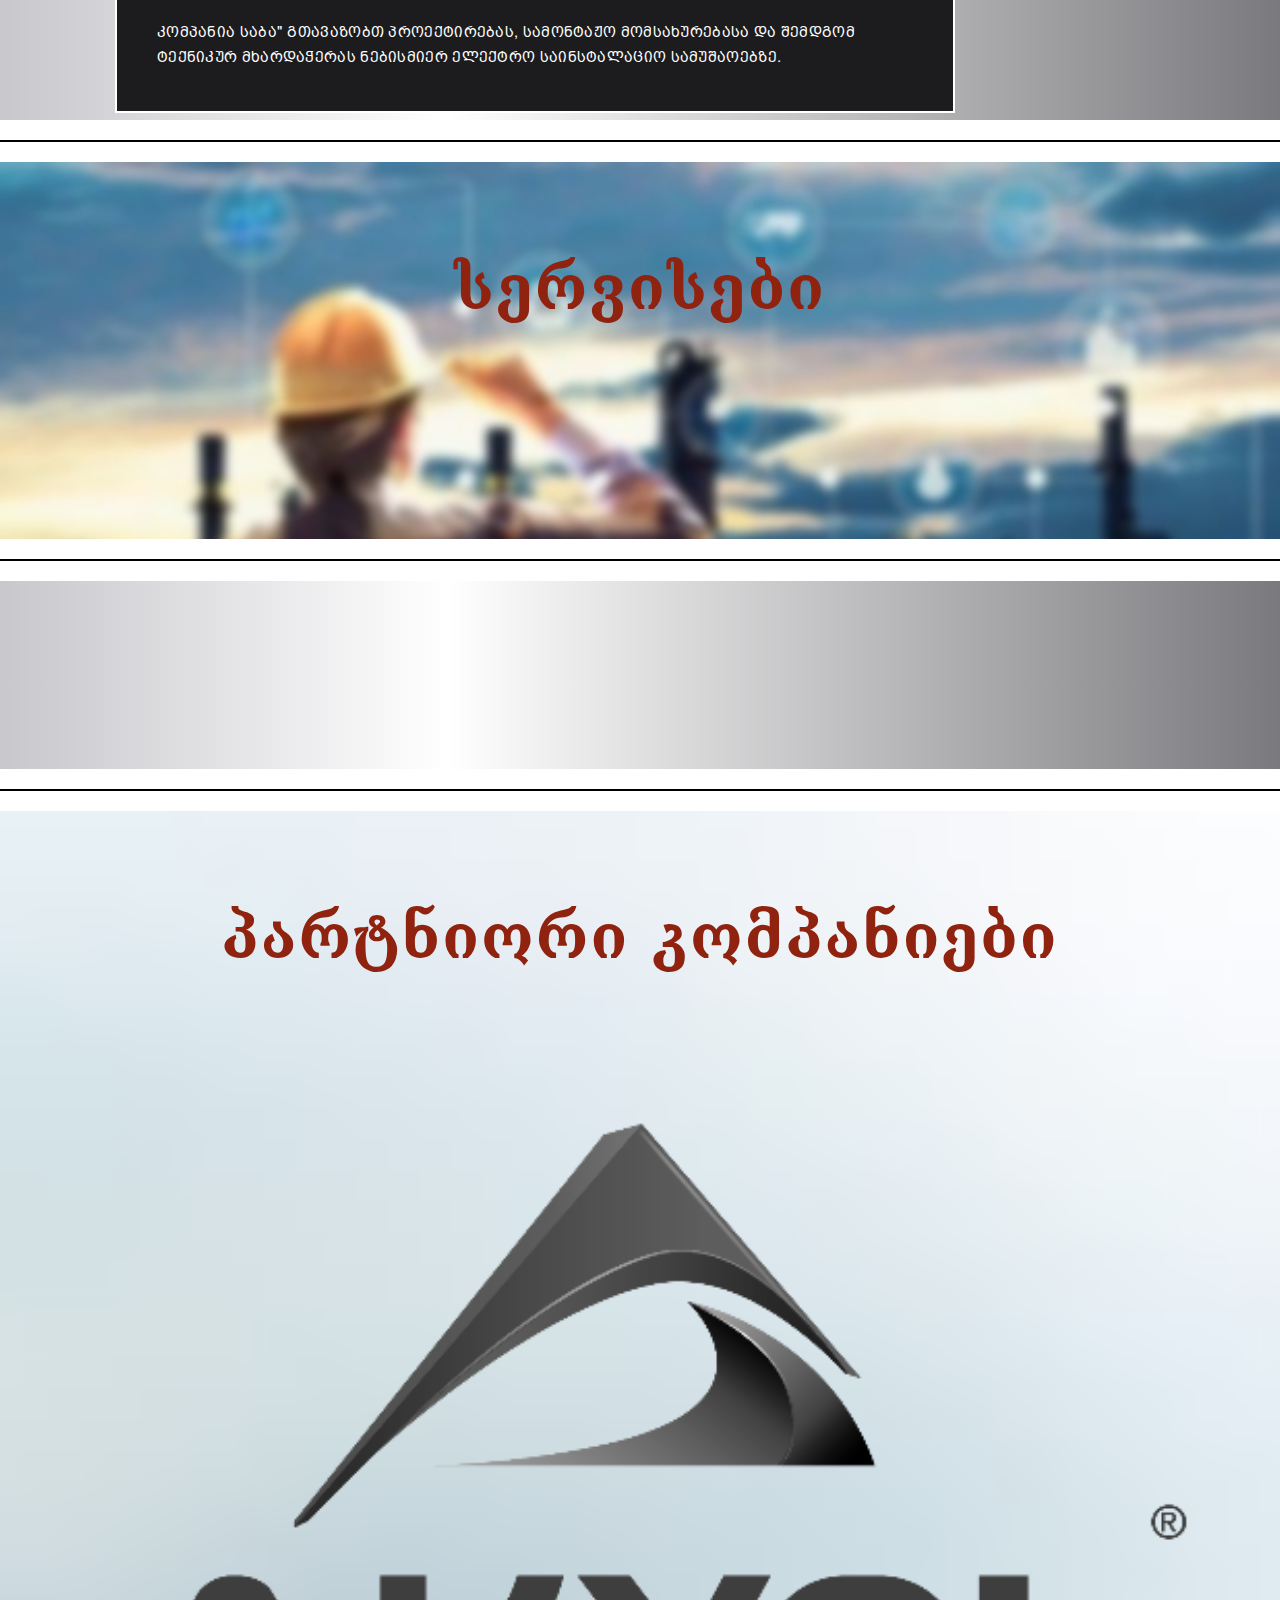
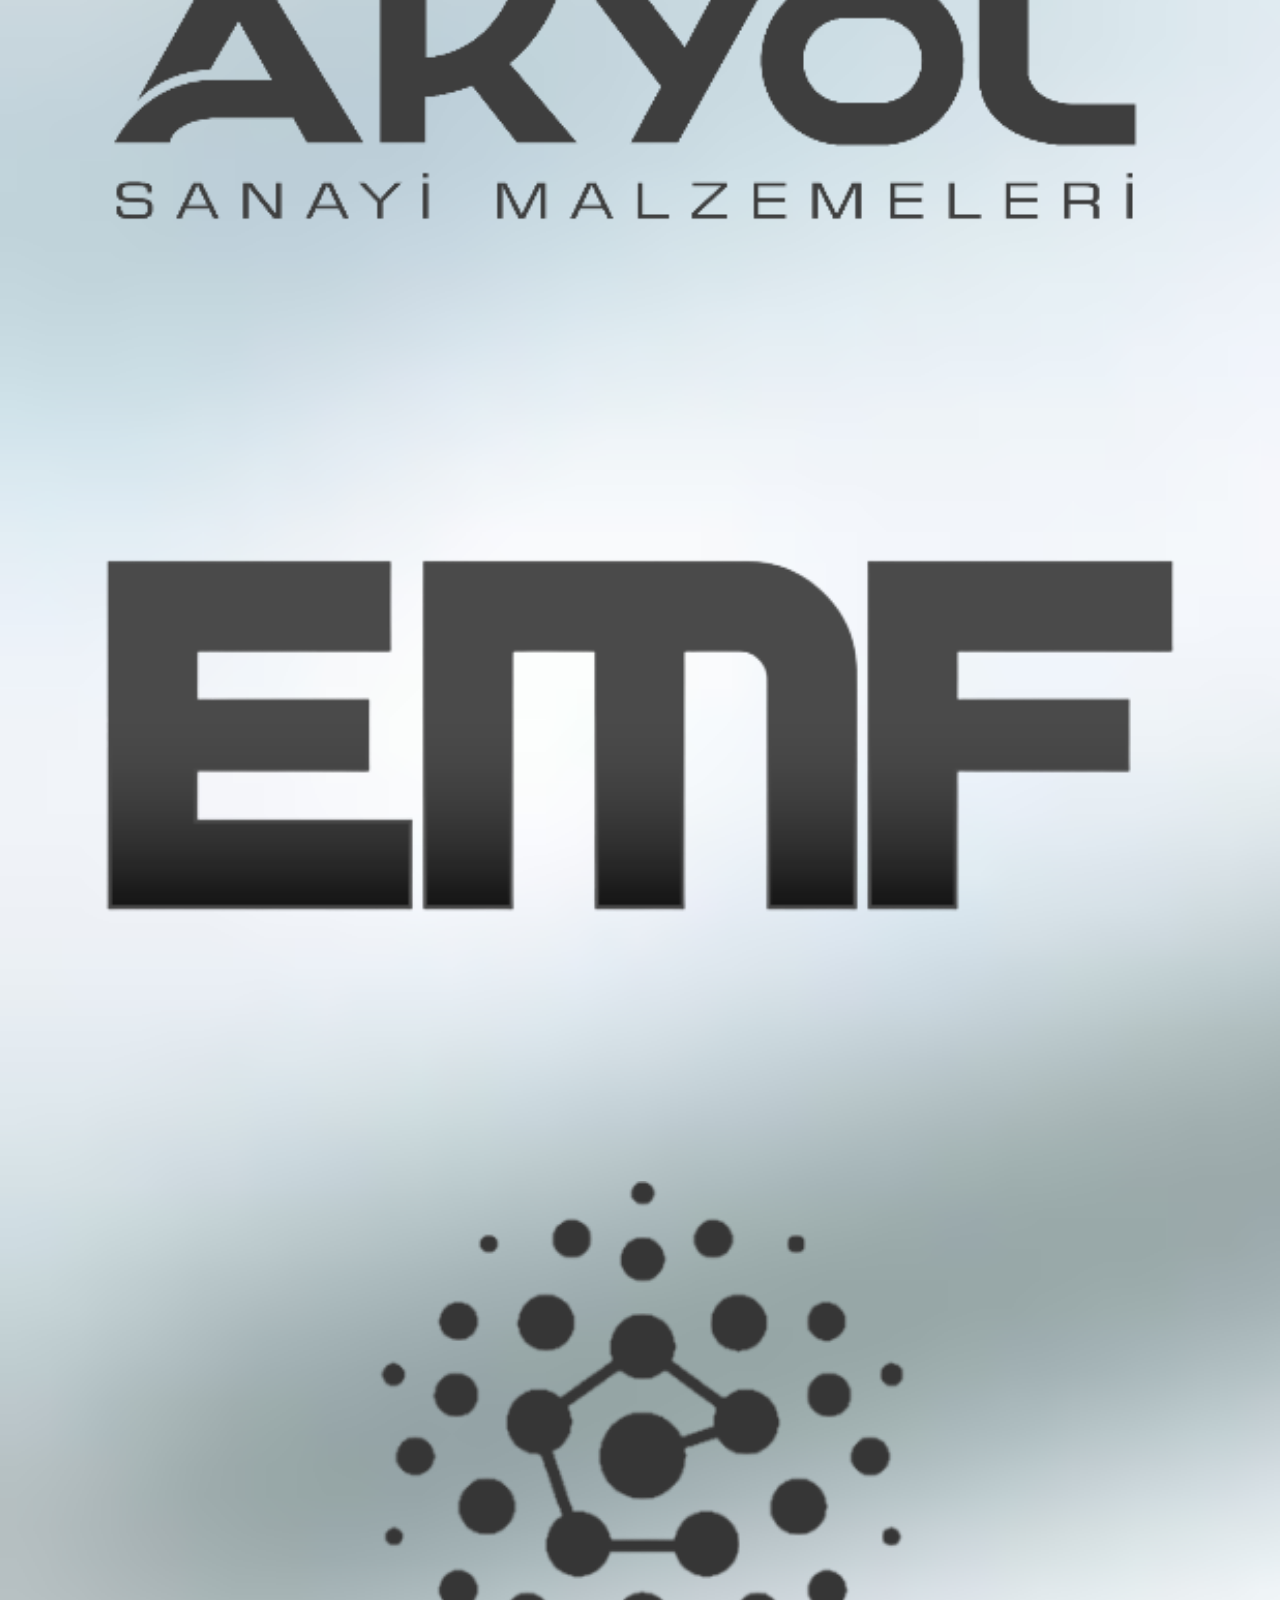
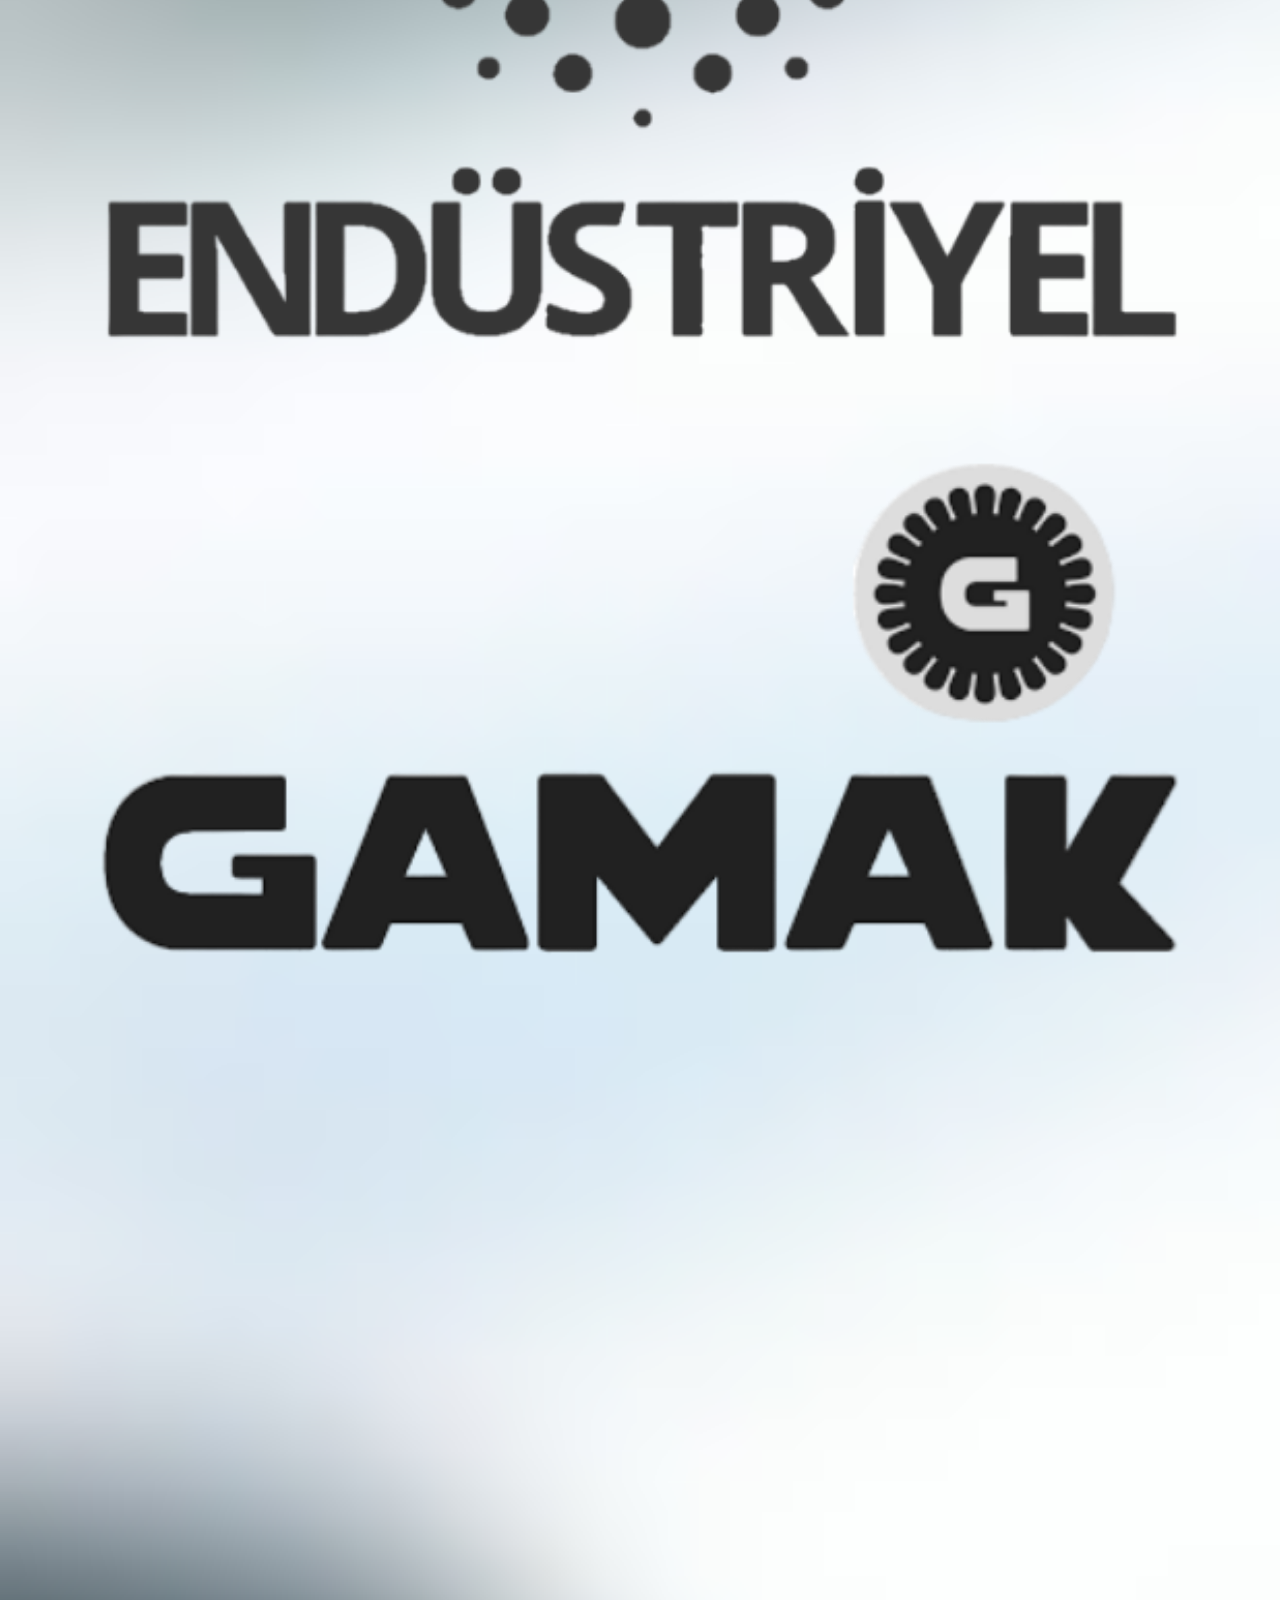
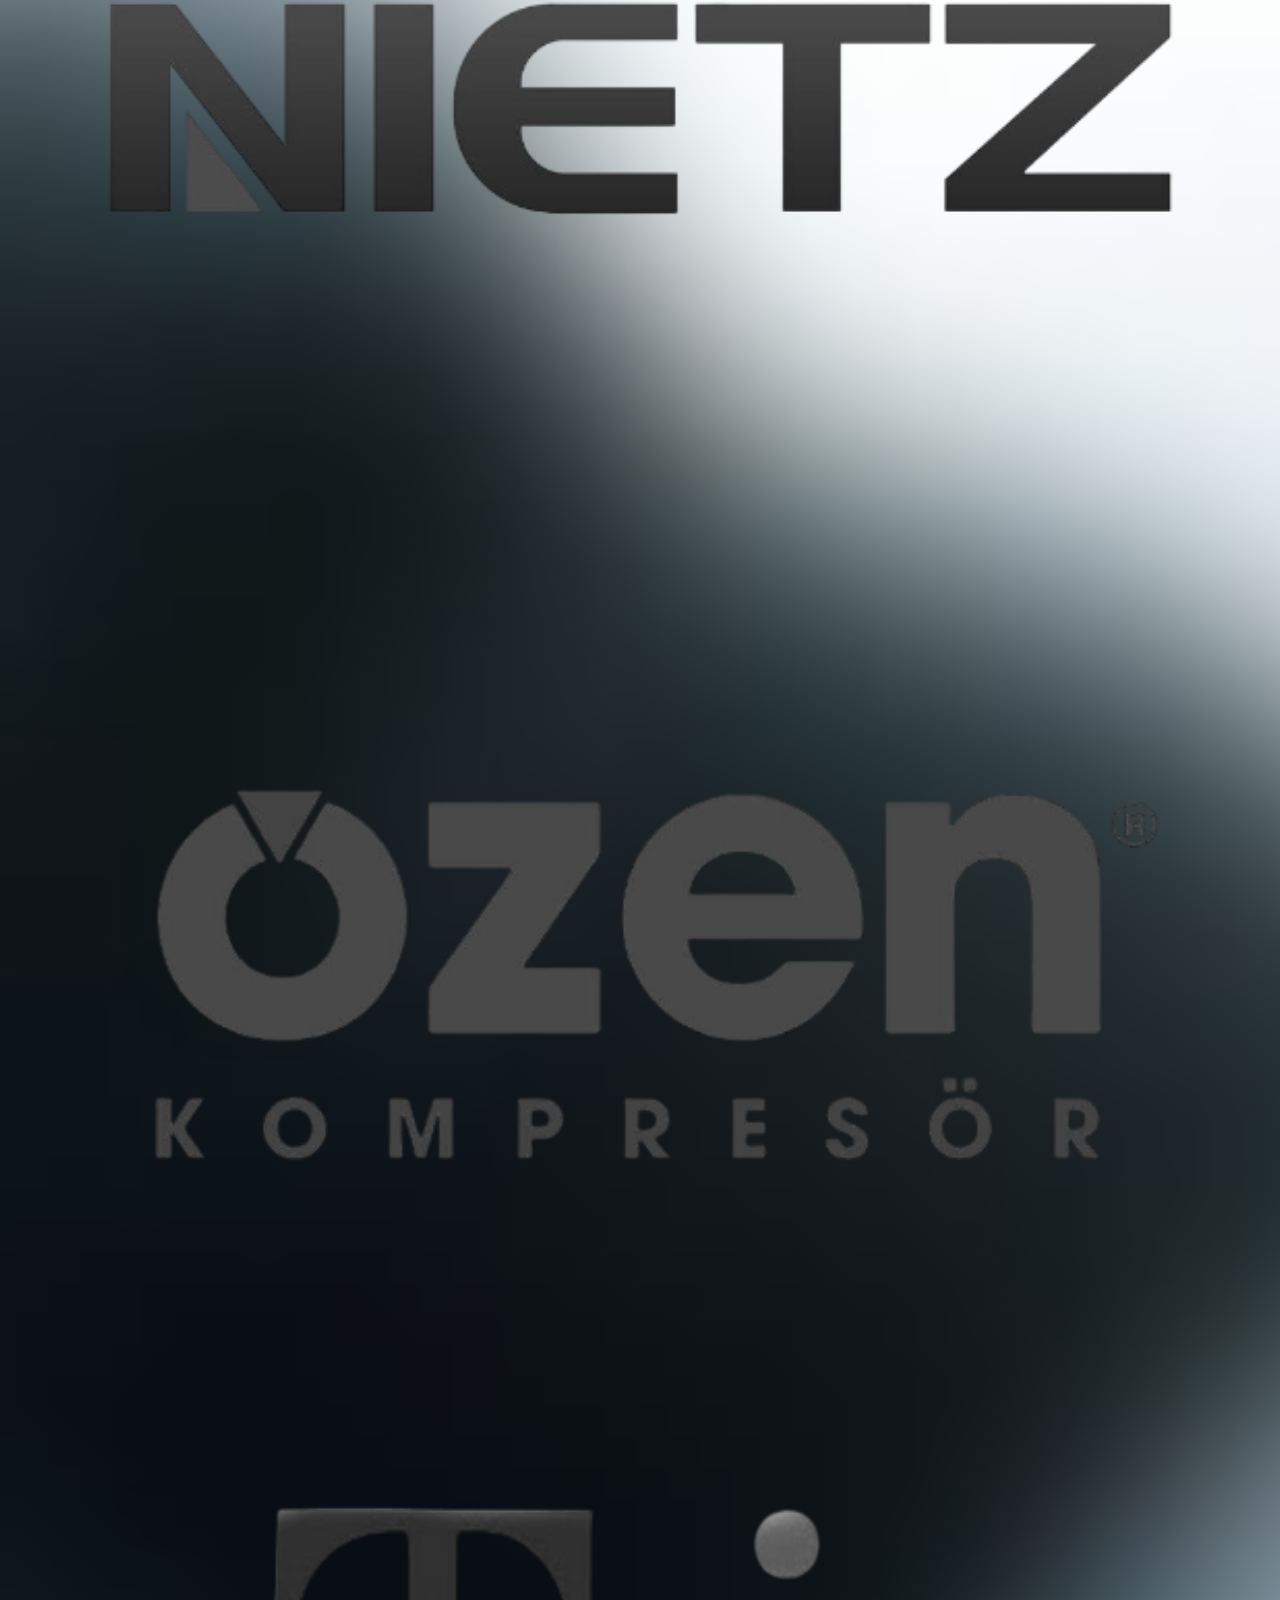
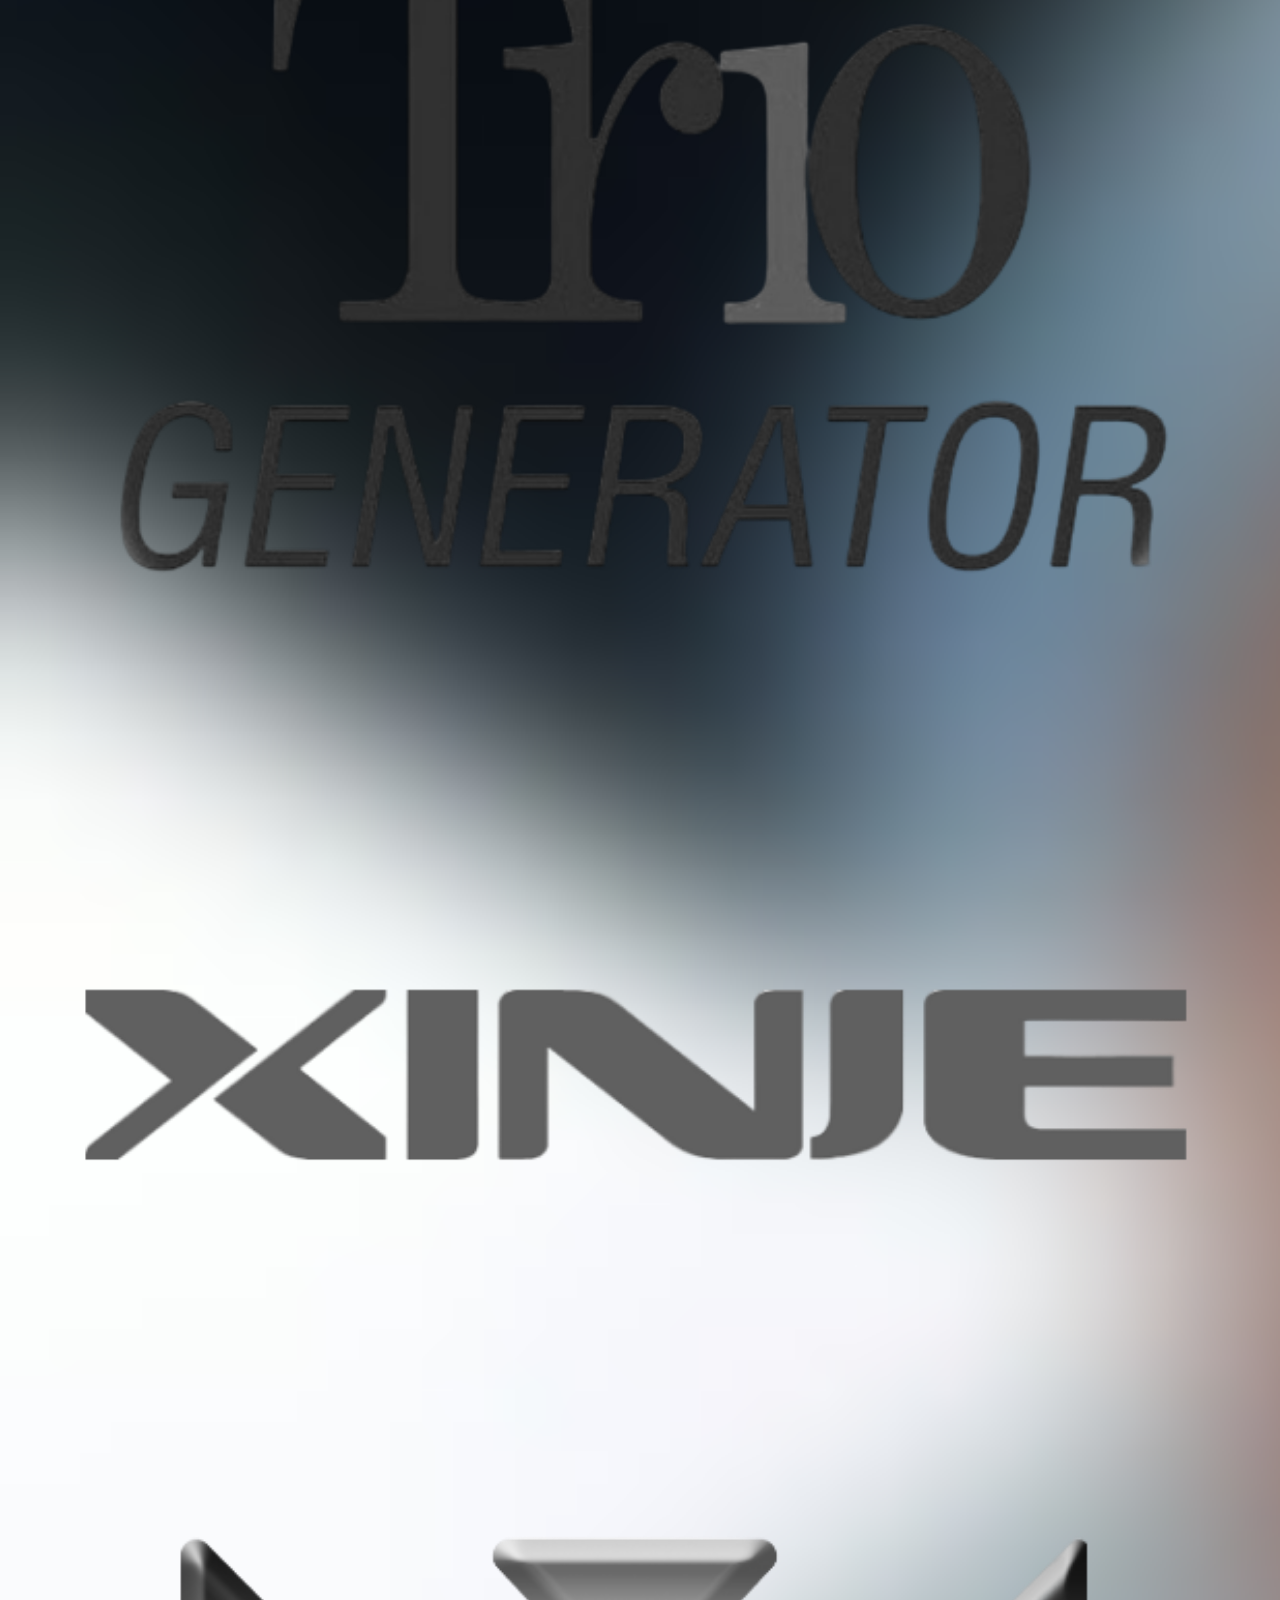
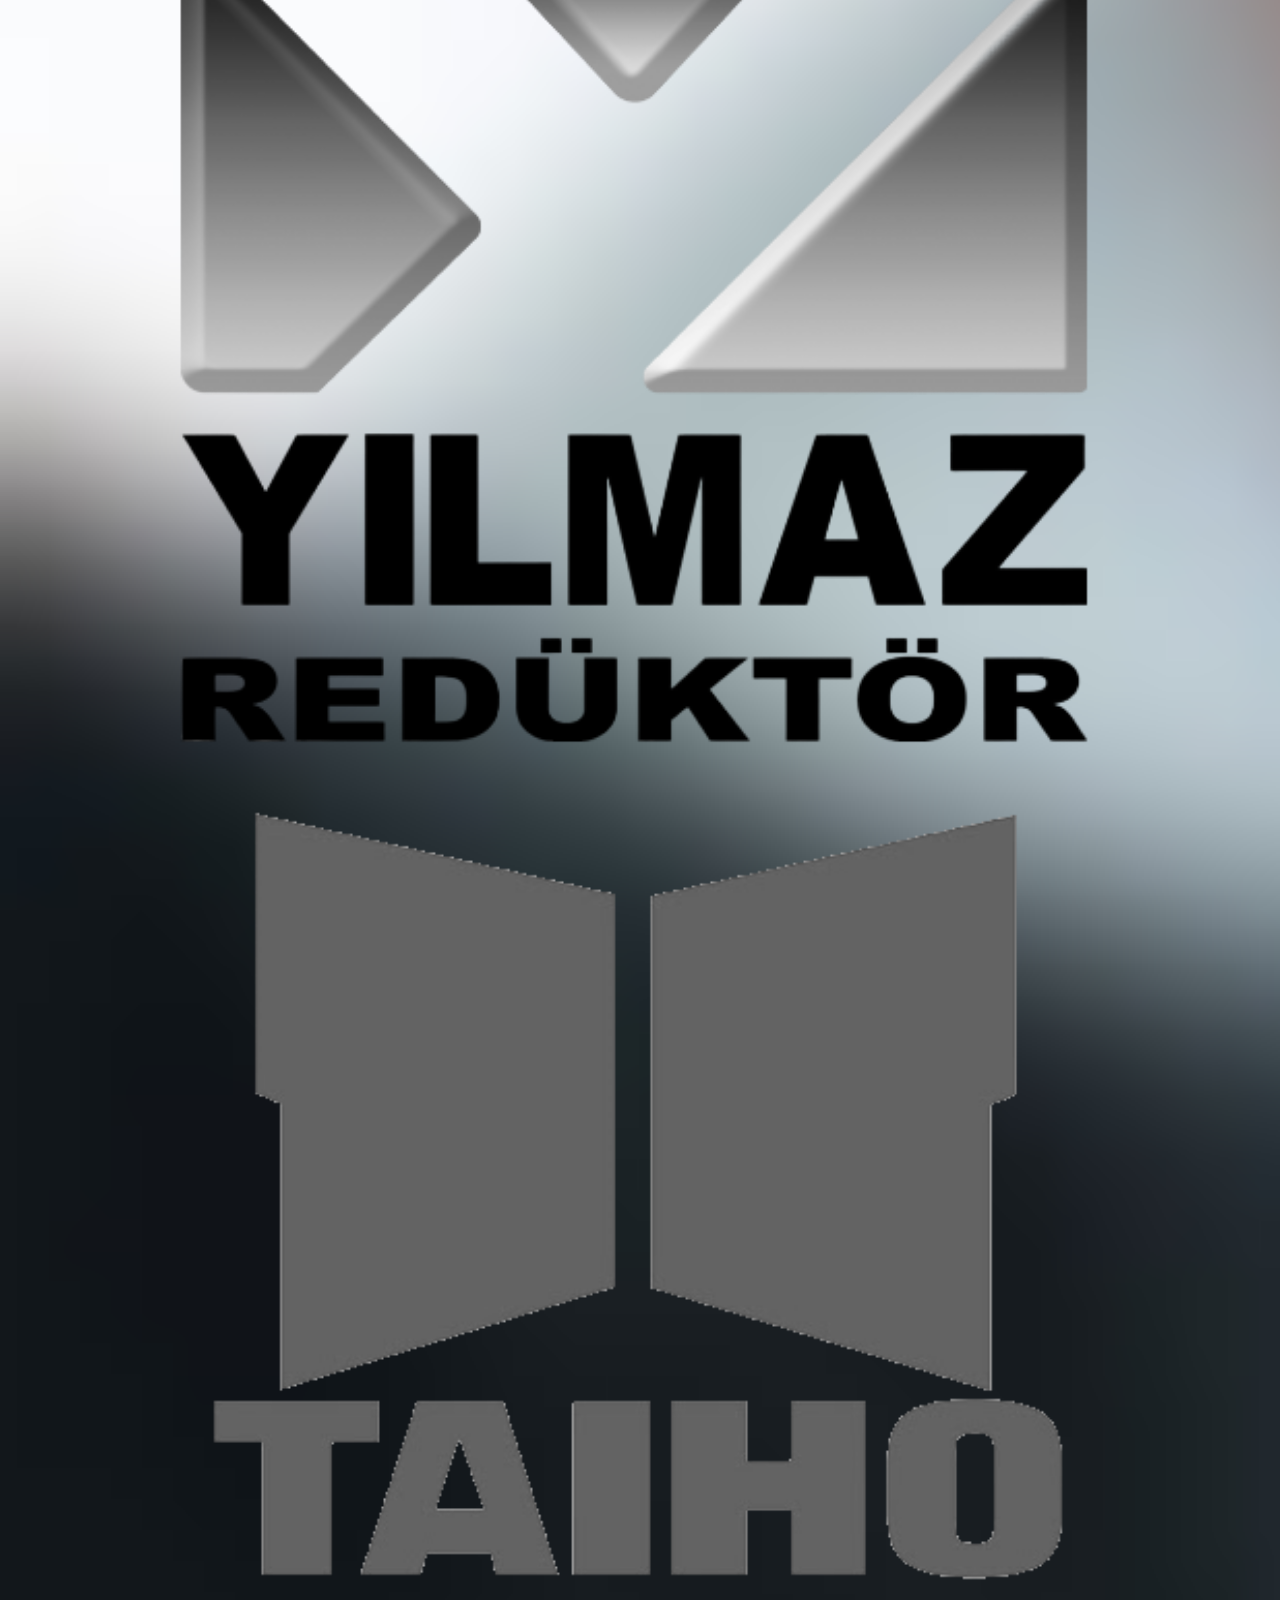
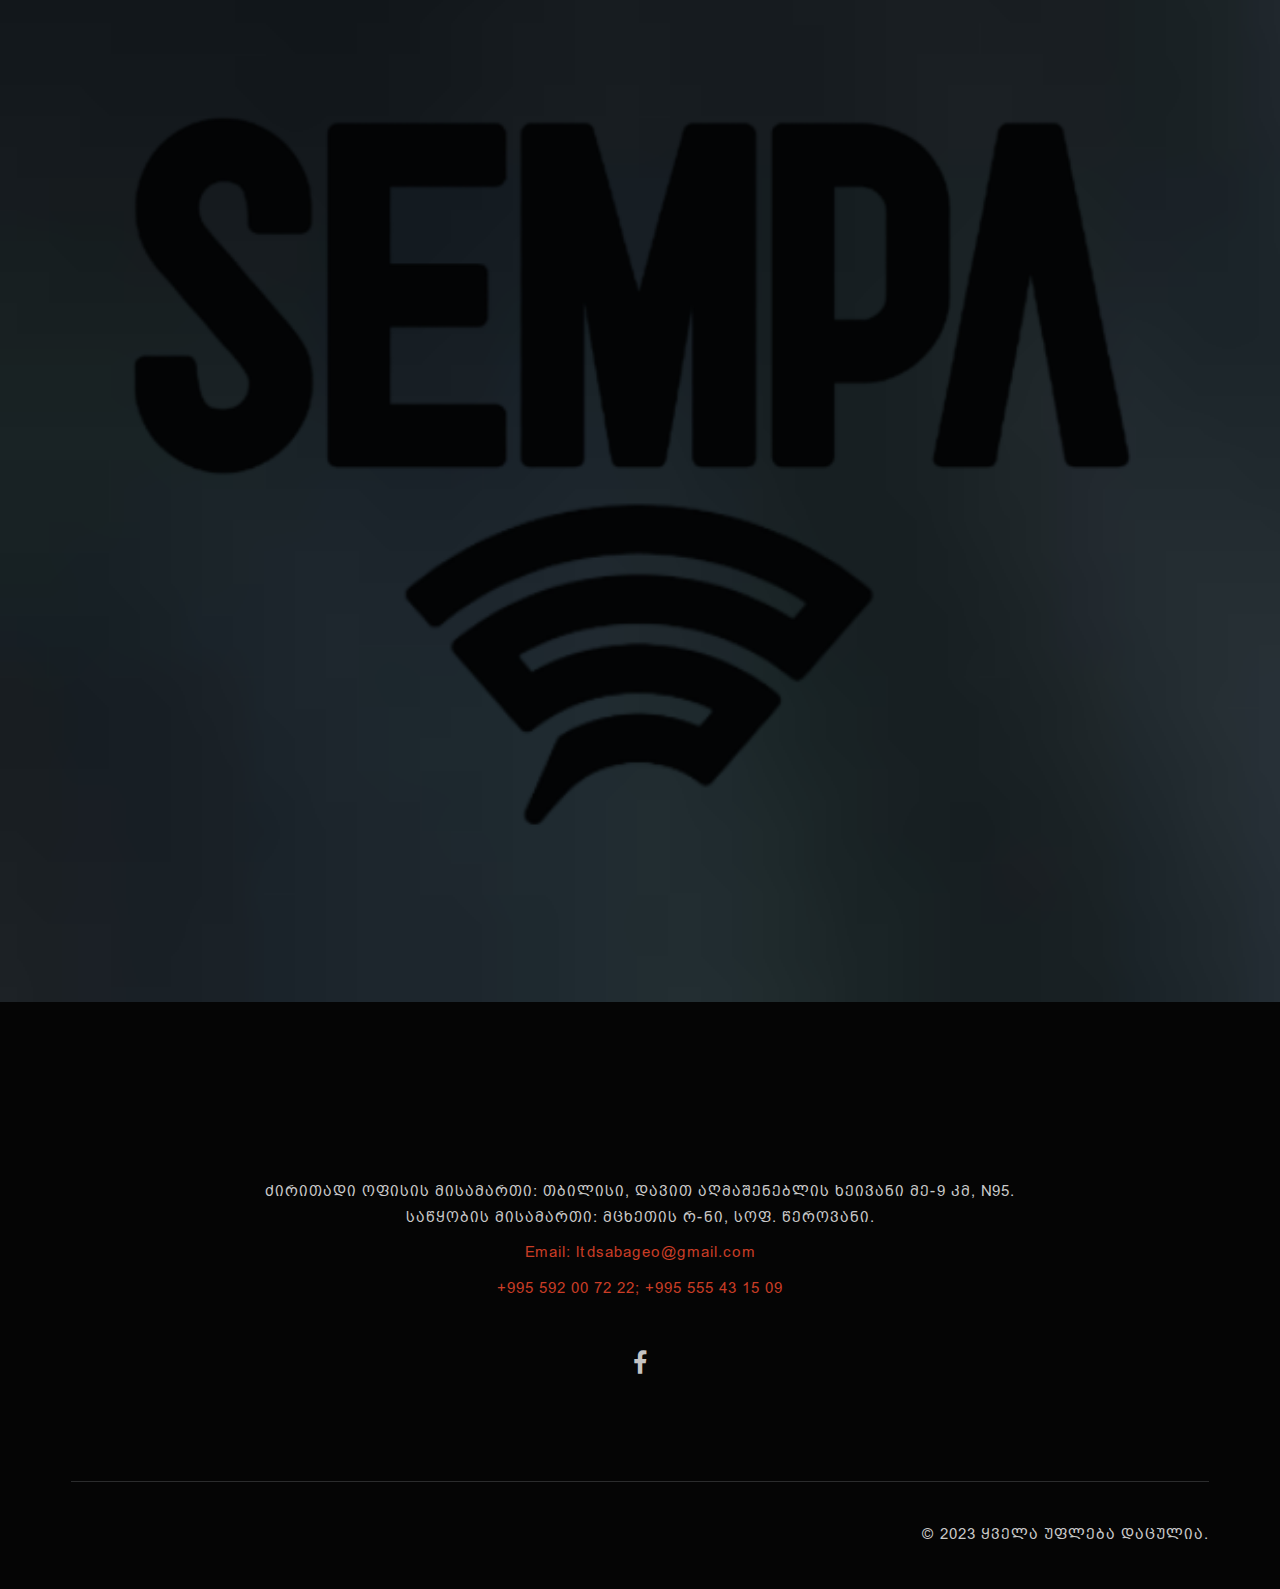
==== commit d6d86e68: "hahhგსjgkj" ====
--- a/didg/index.html
+++ b/didg/index.html
@@ -37,15 +37,15 @@
             height: 400px;
             width: 500px;
             padding: 15px;
-            border: 2px solid #020202;
+            border: 2px solid #ee2a2a;
             background-color: #020202;
         }
         #div2 {
             padding: 40px;
             box-sizing: border-box;
             position: absolute;
-            border: 2px solid #020202;
-            background-color: #020202;
+            border: 2px solid #ffffff;
+            background-color: #1c1c1e;
             aspect-ratio: 10/1;
         }
         #div3 {
@@ -186,49 +186,9 @@
 
 </header>
 
-<center>
-    <marquee  behavior="alternate" direction="left" >
-        <div class="row">
-            <div class="column" >
-                <img  src=
-                              "img/11.png"
-                      class="image_width">
-            </div>
-            <div class="column">
-                <img  src=
-                              "img/22.png"
-                      class="image_width">
-            </div>
-            <div class="column">
-                <img  src=
-                              "img/33.png"
-                      class="image_width">
-            </div>
-        </div>
-    </marquee>
-
-    <marquee  behavior="alternate" direction="right">
-        <div class="row">
-            <div class="column">
-                <img  src=
-                              "img/44%20(2).png"
-                      class="image_width">
-            </div>
-            <div class="column">
-                <img  src="img/55.png"
-                      alt="GeeksforGeeks logo" class="image_width">
-            </div>
-            <div class="column">
-                <img  src=
-                              "img/66.png"
-                      alt="GeeksforGeeks logo" class="image_width">
-            </div>
-        </div>
-    </marquee>
-</center>
-
+<hr style="height:2px;border-width:0;color:gray;background-color:black">
 <section class="about-area section-padding" id="about" style="background: rgb(2,2,2);
-background: linear-gradient(90deg, rgb(209,211,215) 0%, rgb(255,255,255) 35%, rgb(216,216,220) 100%);">
+background: linear-gradient(90deg, rgb(199,199,204) 0%, rgb(255,255,255) 35%, rgb(122,122,126) 100%);">
     <div class="container wow fadeIn">
         <div class="row">
             <div class="col-md-12 col-lg-12 col-sm-12 col-xs-12">
@@ -274,243 +234,214 @@
         </div>
     </div>
 </section>
-<!--
-<hr>
-
-
-&lt;!&ndash;<section class="menus-area section-padding" id="menu">&ndash;&gt;
-&lt;!&ndash;    <div class="container wow fadeIn">&ndash;&gt;
-&lt;!&ndash;        <div class="row">&ndash;&gt;
-&lt;!&ndash;            <div class="col-md-12 col-lg-12 col-sm-12 col-xs-12">&ndash;&gt;
-&lt;!&ndash;                <div class="area-title text-center">&ndash;&gt;
-&lt;!&ndash;                    <h2>პროდუქცია</h2>&ndash;&gt;
-&lt;!&ndash;                </div>&ndash;&gt;
-&lt;!&ndash;            </div>&ndash;&gt;
-&lt;!&ndash;        </div>&ndash;&gt;
-&lt;!&ndash; <div class="row">
+
+<hr style="height:2px;border-width:0;color:gray;background-color:black">
+
+
+ <section class="menus-area section-padding" id="menu"
+          style="background:url(img/servicebis_caveri.jpg) no-repeat scroll 0 0 / cover;">
+     <div class="container wow fadeIn">
+         <div class="row">
+             <div class="col-md-12 col-lg-12 col-sm-12 col-xs-12">
+                 <div class="area-title text-center">
+                     <h2>სერვისები</h2>
+                 </div>
+             </div>
+         </div>
+  <div class="row">
 <div class="col-md-12 col-lg-12 col-sm-12 col-xs-12">
 <div class="food-menu-list-menu">
-<ul>
-<li class="filter active" data-filter="all">ყველა</li>
-<li class="filter" data-filter=".breakfast">არა სამარხვო</li>
-<li class="filter" data-filter=".lunch">სამარხვო</li>
-
-</ul>
+<!--<ul>
+&lt;!&ndash;<li class="filter active" data-filter="all">ყველა</li>
+<li class="filter" data-filter=".breakfast">არა  </li>
+<li class="filter" data-filter=".lunch"> </li>&ndash;&gt;
+
+</ul>-->
 </div>
 </div>
 </div>
 <div class="row food-menu-list">
-<div class="mix col-md-6 col-lg-6 col-sm-12 col-xs-12 single-menu breakfast">
-<div class="single-menu-details">
-<div class="food-menu-details">
-<h3>აფხაზურა<span class="menu-price">არა სამარხვო</span></h3>
-<p class="menu-speacification"><span>შეწვით</span> <span>დაბალ ცეცხლზე</span> <span>15-20 წუთი</span></p>
-<p class="menu-speacification"><span>მიირთვით</span> <span>გემრიელად!</span></p>
-
-</div>
-</div>
-</div>
-<div class="mix col-md-6 col-lg-6 col-sm-12 col-xs-12 single-menu breakfast">
-<div class="single-menu-details">
-<div class="food-menu-details">
-<h3>ბლინი იმერული ყველით<span class="menu-price">არა სამარხვო</span></h3>
-<p class="menu-speacification"><span>შეწვით</span> <span>დაბალ ცეცხლზე</span> <span>15-20 წუთი</span></p>
-<p class="menu-speacification"><span>მიირთვით</span> <span>გემრიელად!</span></p>
-
-</div>
-</div>
-</div>
-<div class="mix col-md-6 col-lg-6 col-sm-12 col-xs-12 single-menu breakfast">
-<div class="single-menu-details">
-<div class="food-menu-img"><img src="img/products/2.jpg" style="height: 100px;" alt="ბლინი ხორცით"></div>
-<div class="food-menu-details">
-<h3>ბლინი ხორცით<span class="menu-price">არა სამარხვო</span></h3>
-<p class="menu-speacification"><span>შეწვით</span> <span>დაბალ ცეცხლზე</span> <span>15-20 წუთი</span></p>
-<p class="menu-speacification"><span>მიირთვით</span> <span>გემრიელად!</span></p>
-
-</div>
-</div>
-</div>
-<div class="mix col-md-6 col-lg-6 col-sm-12 col-xs-12 single-menu breakfast">
-<div class="single-menu-details">
-<div class="food-menu-img"><img src="img/products/4.jpg" style="height: 100px;" alt="გუფთა"></div>
-<div class="food-menu-details">
-<h3>გუფთა<span class="menu-price">არა სამარხვო</span></h3>
-<p class="menu-speacification"><span>მოხარშე</span> <span>დაბალ ცეცხლზე</span> <span>30-40 წუთი</span></p>
-<p class="menu-speacification"><span>მიირთვით</span> <span>გემრიელად!</span></p>
-
-</div>
-</div>
-</div>
-<div class="mix col-md-6 col-lg-6 col-sm-12 col-xs-12 single-menu breakfast">
-<div class="single-menu-details">
-<div class="food-menu-img"><img src="img/products/5.jpg" style="height: 100px;" alt="ვარენიკი იმერული ყველით"></div>
-<div class="food-menu-details">
-<h3>ვარენიკი იმერული ყველით<span class="menu-price">არა სამარხვო</span></h3>
-<p class="menu-speacification"><span>მოხარშე</span> <span>ადუღებულ წყალში</span> <span>10 წუთი</span></p>
-<p class="menu-speacification"><span>მიირთვით</span> <span>გემრიელად!</span></p>
+<!--<div class="mix col-md-6 col-lg-6 col-sm-12 col-xs-12 single-menu breakfast">
+<div class="single-menu-details">
+&lt;!&ndash;<div class="food-menu-details">
+<h3>აფხაზურა<span class="menu-price">არა  </span></h3>
+<p class="menu-speacification"><span> </span> <span> </span> <span>15-20  </span></p>
+<p class="menu-speacification"><span> </span> <span> </span></p>
+
+</div>&ndash;&gt;
+</div>
+</div>-->
+<div class="mix col-md-6 col-lg-6 col-sm-12 col-xs-12 single-menu breakfast">
+<div class="single-menu-details">
+<div class="food-menu-img"><img src="img/cecxlgamdzle.png" style="height: 100px;" alt="ელექტრო სამონტაჟო სამუშაოები"></div>
+<div class="food-menu-details">
+<h3>ელექტრო სამონტაჟო სამუშაოები<span class="menu-price"></span></h3>
+<p class="menu-speacification"><span> </span> <span> </span> <span> </span></p>
+<p class="menu-speacification"><span> </span> <span> </span></p>
+
+</div>
+</div>
+</div>
+<div class="mix col-md-6 col-lg-6 col-sm-12 col-xs-12 single-menu breakfast">
+<div class="single-menu-details">
+<div class="food-menu-img"><img src="img/cecxlgamdzle.png" style="height: 100px;" alt="ავტომატიზაცია
+"></div>
+<div class="food-menu-details">
+<h3>ავტომატიზაცია
+    <span class="menu-price"></span></h3>
+<p class="menu-speacification"><span></span> <span> </span> <span></span></p>
+<p class="menu-speacification"><span> </span> <span> </span></p>
+
+</div>
+</div>
+</div>
+<div class="mix col-md-6 col-lg-6 col-sm-12 col-xs-12 single-menu breakfast">
+<div class="single-menu-details">
+<div class="food-menu-img"><img src="img/cecxlgamdzle.png" style="height: 100px;" alt="ძალოვანი ფარების წარმოება"></div>
+<div class="food-menu-details">
+<h3>ძალოვანი ფარების წარმოება<span class="menu-price"></span></h3>
+<p class="menu-speacification"><span></span> <span></span> <span></span></p>
+<p class="menu-speacification"><span> </span> <span> </span></p>
 
 </div>
 </div>
 </div>
 <div class="mix col-md-6 col-lg-6 col-sm-12 col-xs-12 single-menu lunch">
 <div class="single-menu-details">
-<div class="food-menu-img"><img src="img/products/6.jpg" style="height: 100px;" alt="ვარენიკი კარტოფილით"></div>
-<div class="food-menu-details">
-<h3>ვარენიკი კარტოფილით<span class="menu-price">სამარხვო</span></h3>
-<p class="menu-speacification"><span>მოხარშე</span> <span>ადუღებულ წყალში</span> <span>10 წუთი</span></p>
-<p class="menu-speacification"><span>მიირთვით</span> <span>გემრიელად!</span></p>
-
-</div>
-</div>
-</div>
-<div class="mix col-md-6 col-lg-6 col-sm-12 col-xs-12 single-menu breakfast">
-<div class="single-menu-details">
-<div class="food-menu-img"><img src="img/products/7.jpg" style="height: 100px;" alt="ვარენიკი ხაჭოთი"></div>
-<div class="food-menu-details">
-<h3>ვარენიკი ხაჭოთი<span class="menu-price">არა სამარხვო</span></h3>
-<p class="menu-speacification"><span>მოხარშე</span> <span>ადუღებულ წყალში</span> <span>10 წუთი</span></p>
-<p class="menu-speacification"><span>მიირთვით</span> <span>გემრიელად!</span></p>
-
-</div>
-</div>
-</div>
-<div class="mix col-md-6 col-lg-6 col-sm-12 col-xs-12 single-menu breakfast">
-<div class="single-menu-details">
-<div class="food-menu-img"><img src="img/products/8.jpg" style="height: 100px;" alt="კოტლეტი კიევური"></div>
-<div class="food-menu-details">
-<h3>კოტლეტი კიევური<span class="menu-price">არა სამარხვო</span></h3>
-<p class="menu-speacification"><span>შეწვით</span> <span>დაბალ ცეცხლზე</span> <span>15-20 წუთი</span></p>
-<p class="menu-speacification"><span>მიირთვით</span> <span>გემრიელად!</span></p>
+<div class="food-menu-img"><img src="img/cecxlgamdzle.png" style="height: 100px;" alt="PLC პროგრამირება & სკადას სისტემაში ინტეგრაცია"></div>
+<div class="food-menu-details">
+<h3>PLC პროგრამირება & სკადას სისტემაში ინტეგრაცია<span class="menu-price"> </span></h3>
+<p class="menu-speacification"><span></span> <span></span> <span></span></p>
+<p class="menu-speacification"><span> </span> <span> </span></p>
+
+</div>
+</div>
+</div>
+<div class="mix col-md-6 col-lg-6 col-sm-12 col-xs-12 single-menu breakfast">
+<div class="single-menu-details">
+<div class="food-menu-img"><img src="img/cecxlgamdzle.png" style="height: 100px;" alt=" კომპრესორებისა და გენერატორების სერვისის სამუშაოები"></div>
+<div class="food-menu-details">
+<h3> კომპრესორებისა და გენერატორების სერვისის სამუშაოები<span class="menu-price"></span></h3>
+<p class="menu-speacification"><span> </span> <span></span> <span></span></p>
+<p class="menu-speacification"><span> </span> <span> </span></p>
+
+</div>
+</div>
+</div>
+<div class="mix col-md-6 col-lg-6 col-sm-12 col-xs-12 single-menu breakfast">
+<div class="single-menu-details">
+<div class="food-menu-img"><img src="img/cecxlgamdzle.png" style="height: 100px;" alt="ინდუსტრიული დანადგარების ინსტალაცია & ექსპლუატაციაში გაშვება
+"></div>
+<div class="food-menu-details">
+<h3>ინდუსტრიული დანადგარების ინსტალაცია & ექსპლუატაციაში გაშვება
+    <span class="menu-price"></span></h3>
+<p class="menu-speacification"><span> </span> <span> </span> <span></span></p>
+<p class="menu-speacification"><span> </span> <span> </span></p>
 
 </div>
 </div>
 </div>
 <div class="mix col-md-6 col-lg-6 col-sm-12 col-xs-12 single-menu lunch">
 <div class="single-menu-details">
-<div class="food-menu-img"><img src="img/products/9.jpg" style="height: 100px;" alt="კოტლეტი სოიოთი"></div>
-<div class="food-menu-details">
-<h3>კოტლეტი სოიოთი<span class="menu-price">სამარხვო</span></h3>
-<p class="menu-speacification"><span>შეწვით</span> <span>დაბალ ცეცხლზე</span> <span>15-20 წუთი</span></p>
-<p class="menu-speacification"><span>მიირთვით</span> <span>გემრიელად!</span></p>
-
-</div>
-</div>
-</div>
-<div class="mix col-md-6 col-lg-6 col-sm-12 col-xs-12 single-menu breakfast">
-<div class="single-menu-details">
-<div class="food-menu-img"><img src="img/products/10.jpeg" style="height: 100px;" alt="კოტლეტი"></div>
-<div class="food-menu-details">
-<h3>კოტლეტი<span class="menu-price">არა სამარხვო</span></h3>
-<p class="menu-speacification"><span>შეწვით</span> <span>დაბალ ცეცხლზე</span> <span>15-20 წუთი</span></p>
-<p class="menu-speacification"><span>მიირთვით</span> <span>გემრიელად!</span></p>
-
-</div>
-</div>
-</div>
-<div class="mix col-md-6 col-lg-6 col-sm-12 col-xs-12 single-menu breakfast">
-<div class="single-menu-details">
-<div class="food-menu-img"><img src="img/products/11.jpeg" style="height: 100px;" alt="პელმენი საოჯახო"></div>
-<div class="food-menu-details">
-<h3>პელმენი საოჯახო<span class="menu-price">არა სამარხვო</span></h3>
-<p class="menu-speacification"><span>მოხარშეთ</span> <span>ადუღებულ წყალში</span> <span>10 წუთი</span></p>
-<p class="menu-speacification"><span>მიირთვით</span> <span>გემრიელად!</span></p>
-
-</div>
-</div>
-</div>
-<div class="mix col-md-6 col-lg-6 col-sm-12 col-xs-12 single-menu breakfast">
-<div class="single-menu-details">
-<div class="food-menu-img"><img src="img/products/12.jpg" style="height: 100px;" alt="კუპატი"></div>
-<div class="food-menu-details">
-<h3>კუპატი<span class="menu-price">არა სამარხვო</span></h3>
-<p class="menu-speacification"><span>შეწვით</span> <span>დაბალ ცეცხლზე</span> <span>15-20 წუთი</span></p>
-<p class="menu-speacification"><span>მიირთვით</span> <span>გემრიელად!</span></p>
-
-</div>
-</div>
-</div>
-<div class="mix col-md-6 col-lg-6 col-sm-12 col-xs-12 single-menu breakfast">
-<div class="single-menu-details">
-<div class="food-menu-details">
-<h3>ტოლმა<span class="menu-price">არა სამარხვო</span></h3>
-<p class="menu-speacification"><span>მოხარშეთ</span> <span>ადუღებულ წყალში</span> <span>40-60 წუთი</span></p>
-<p class="menu-speacification"><span>მიირთვით</span> <span>გემრიელად!</span></p>
-
-</div>
-</div>
-</div>
-<div class="mix col-md-6 col-lg-6 col-sm-12 col-xs-12 single-menu breakfast">
-<div class="single-menu-details">
-<div class="food-menu-img"><img src="img/products/14.jpg" style="height: 100px;" alt="პელმენი ციმბირული"></div>
-<div class="food-menu-details">
-<h3>პელმენი ციმბირული<span class="menu-price">არა სამარხვო</span></h3>
-<p class="menu-speacification"><span>მოხარშეთ</span> <span>ადუღებულ წყალში</span> <span>10 წუთი</span></p>
-<p class="menu-speacification"><span>მიირთვით</span> <span>გემრიელად!</span></p>
-
-</div>
-</div>
-</div>
-<div class="mix col-md-6 col-lg-6 col-sm-12 col-xs-12 single-menu breakfast">
-<div class="single-menu-details">
-<div class="food-menu-img"><img src="img/products/15.jpg" style="height: 100px;" alt="ქაბაბი"></div>
-<div class="food-menu-details">
-<h3>ქაბაბი<span class="menu-price">არა სამარხვო</span></h3>
-<p class="menu-speacification"><span>შეწვით</span> <span>დაბალ ცეცხლზე</span> <span>15-20 წუთი</span></p>
-<p class="menu-speacification"><span>მიირთვით</span> <span>გემრიელად!</span></p>
-
-</div>
-</div>
-</div>
-<div class="mix col-md-6 col-lg-6 col-sm-12 col-xs-12 single-menu breakfast">
-<div class="single-menu-details">
-<div class="food-menu-img"><img src="img/products/16.png" style="height: 100px;" alt="ქათმის ნაგეტსი"></div>
-<div class="food-menu-details">
-<h3>ქათმის ნაგეტსი<span class="menu-price">არა სამარხვო</span></h3>
-<p class="menu-speacification"><span>შეწვით</span> <span>დაბალ ცეცხლზე</span> <span>15-20 წუთი</span></p>
-<p class="menu-speacification"><span>მიირთვით</span> <span>გემრიელად!</span></p>
-
-</div>
-</div>
-</div>
-<div class="mix col-md-6 col-lg-6 col-sm-12 col-xs-12 single-menu breakfast">
-<div class="single-menu-details">
-<div class="food-menu-img"><img src="img/products/17.jpg" style="height: 100px;" alt="ხინკალი საფირმო"></div>
-<div class="food-menu-details">
-<h3>ხინკალი საფირმო<span class="menu-price">არა სამარხვო</span></h3>
-<p class="menu-speacification"><span>მოხარშეთ</span> <span>ადუღებულ წყალში</span> <span>10 წუთი</span></p>
-<p class="menu-speacification"><span>მიირთვით</span> <span>გემრიელად!</span></p>
-
-</div>
-</div>
-</div>
-<div class="mix col-md-6 col-lg-6 col-sm-12 col-xs-12 single-menu breakfast">
-<div class="single-menu-details">
-<div class="food-menu-img"><img src="img/products/18.jpg" style="height: 100px;" alt="ქათმის ჩხირი"></div>
-<div class="food-menu-details">
-<h3>ქათმის ჩხირი<span class="menu-price">არა სამარხვო</span></h3>
-<p class="menu-speacification"><span>შეწვით</span> <span>დაბალ ცეცხლზე</span> <span>15-20 წუთი</span></p>
-<p class="menu-speacification"><span>მიირთვით</span> <span>გემრიელად!</span></p>
-
-</div>
-</div>
-</div>
-<div class="mix col-md-6 col-lg-6 col-sm-12 col-xs-12 single-menu breakfast">
-<div class="single-menu-details">
-<div class="food-menu-img"><img src="img/products/19.jpg" style="height: 100px;" alt="ხინკალი ქალაქური"></div>
-<div class="food-menu-details">
-<h3>ხინკალი ქალაქური<span class="menu-price">არა სამარხვო</span></h3>
-<p class="menu-speacification"><span>მოხარშეთ</span> <span>ადუღებულ წყალში</span> <span>10 წუთი</span></p>
-<p class="menu-speacification"><span>მიირთვით</span> <span>გემრიელად!</span></p>
-
-</div>
-</div>
-</div>
-
-</div>&ndash;&gt;
-&lt;!&ndash;    </div>&ndash;&gt;
-&lt;!&ndash;</section>&ndash;&gt;
--->
+<div class="food-menu-img"><img src="img/cecxlgamdzle.png" style="height: 100px;" alt=" საქლორატორო სადგურების მონტაჟი"></div>
+<div class="food-menu-details">
+<h3> საქლორატორო სადგურების მონტაჟი<span class="menu-price"> </span></h3>
+<p class="menu-speacification"><span> </span> <span> </span> <span></span></p>
+<p class="menu-speacification"><span> </span> <span> </span></p>
+
+</div>
+</div>
+</div>
+<div class="mix col-md-6 col-lg-6 col-sm-12 col-xs-12 single-menu breakfast">
+<div class="single-menu-details">
+<div class="food-menu-img"><img src="img/cecxlgamdzle.png" style="height: 100px;" alt=" წყლის სისტემების მონტაჟი & პროექტირება"></div>
+<div class="food-menu-details">
+<h3> წყლის სისტემების მონტაჟი & პროექტირება<span class="menu-price"></span></h3>
+<p class="menu-speacification"><span> </span> <span> </span> <span></span></p>
+<p class="menu-speacification"><span> </span> <span> </span></p>
+
+</div>
+</div>
+</div>
+<div class="mix col-md-6 col-lg-6 col-sm-12 col-xs-12 single-menu breakfast">
+<div class="single-menu-details">
+<div class="food-menu-img"><img src="img/cecxlgamdzle.png" style="height: 100px;" alt="ამწე მექანიზმების მონტაჟი & სერვისი"></div>
+<div class="food-menu-details">
+<h3>ამწე მექანიზმების მონტაჟი & სერვისი<span class="menu-price"></span></h3>
+<p class="menu-speacification"><span></span> <span></span> <span></span></p>
+<p class="menu-speacification"><span> </span> <span> </span></p>
+
+</div>
+</div>
+</div>
+<div class="mix col-md-6 col-lg-6 col-sm-12 col-xs-12 single-menu breakfast">
+<div class="single-menu-details">
+<div class="food-menu-img"><img src="img/cecxlgamdzle.png" style="height: 100px;" alt=" ელექტრო ძრავების აღდგენის სერვისი"></div>
+<div class="food-menu-details">
+<h3> ელექტრო ძრავების აღდგენის სერვისი<span class="menu-price"></span></h3>
+<p class="menu-speacification"><span> </span> <span> </span> <span></span></p>
+<p class="menu-speacification"><span> </span> <span> </span></p>
+</div>
+</div>
+</div>
+
+</div>
+</div>
+</div>
+
+</div> 
+     </div> 
+ </section>
+
+<hr style="height:2px;border-width:0;color:gray;background-color:black">
+<center style="background: rgb(2,2,2);
+background: linear-gradient(90deg, rgb(199,199,204) 0%, rgb(255,255,255) 35%, rgb(122,122,126) 100%);">
+    <marquee  behavior="alternate" direction="left" >
+
+            <div class="column" >
+                <img  src=
+                              "img/11.png"
+                      class="image_width"
+                      style="border-radius: 50%;">
+            </div>
+
+        <div class="column">
+            <img  src=
+                          "img/33.png"
+                  class="image_width">
+        </div>
+        <div class="column" >
+            <img  src=
+                          "img/11.png"
+                  class="image_width"
+                  style="border-radius: 50%;">
+        </div>
+
+
+    </marquee>
+
+
+    <!--<marquee  behavior="alternate" direction="right">
+        <div class="row">
+            <div class="column">
+                <img  src=
+                              "img/44%20(2).png"
+                      class="image_width"
+                      style="border-radius: 50%;">
+            </div>
+            <div class="column">
+                <img  src="img/55.png"
+                      class="image_width">
+            </div>
+            <div class="column">
+                <img  src=
+                              "img/66.png"
+                      alt="GeeksforGeeks logo" class="image_width">
+            </div>
+        </div>
+    </marquee>-->
+</center>
+<hr style="height:2px;border-width:0;color:gray;background-color:black">
 <section class="team-area section-padding" id="team"
          style="background:url(img/caveerr.jpg) no-repeat scroll 0 0 / cover;">
     <div class="container wow fadeIn">
--- a/didg/css/style.css
+++ b/didg/css/style.css
@@ -83,7 +83,7 @@
 }
 
 .area-title h2 {
-    color: #020202;
+    color: #8f230f;
     display: inline-block;
     font-family: dancing script, cursive;
     font-size: 60px;
@@ -783,7 +783,7 @@
 }
 
 .food-menu-details {
-    color: #1e1e1f;
+    color: #ffffff;
     padding: 0;
     text-align: inherit;
 }
@@ -1851,7 +1851,7 @@
 }
 
 .food-menu-img-two::after {
-    background: none 0 0 repeat scroll #000;
+    background: none 0 0 repeat scroll #f5efef;
     content: "";
     height: 100%;
     left: 0;
@@ -2332,7 +2332,7 @@
 }
 
 .column {
-    float: left;
+    float: right;
     width: 30%;
     padding: 7px;
 }
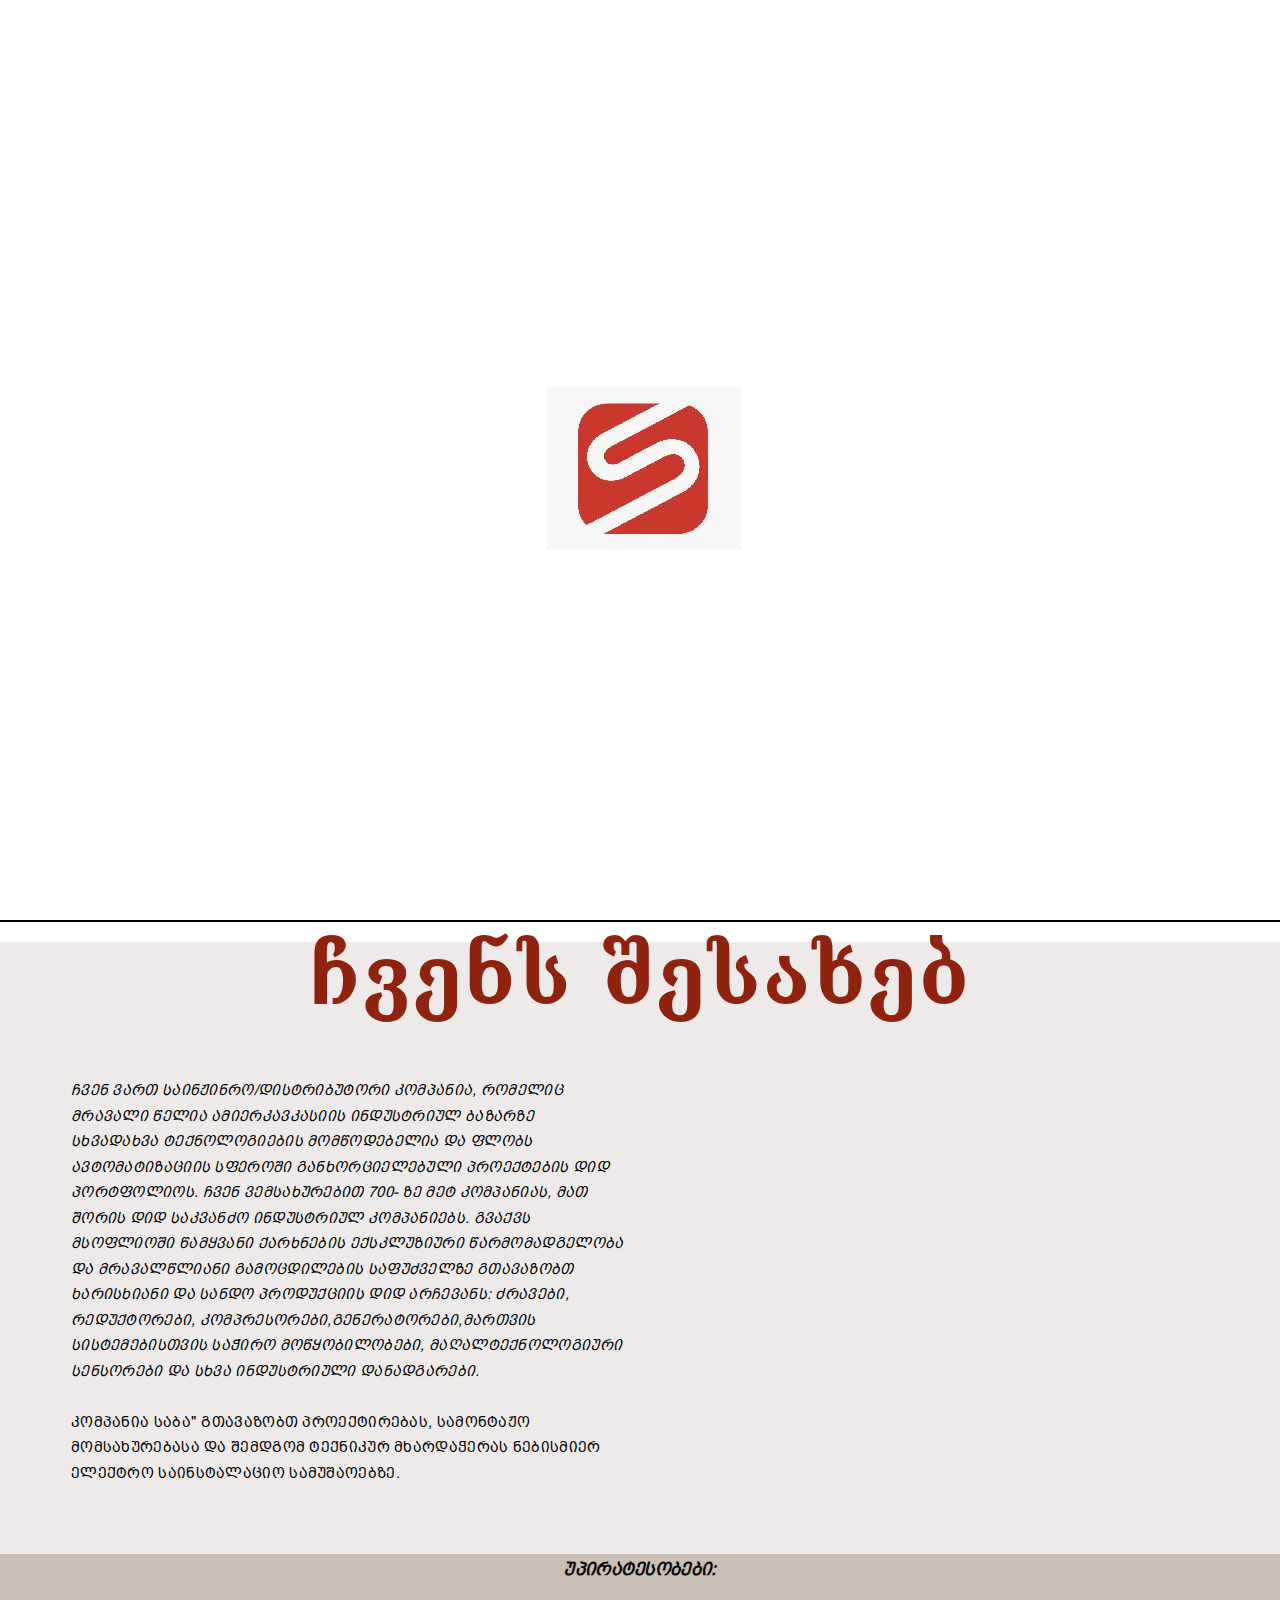
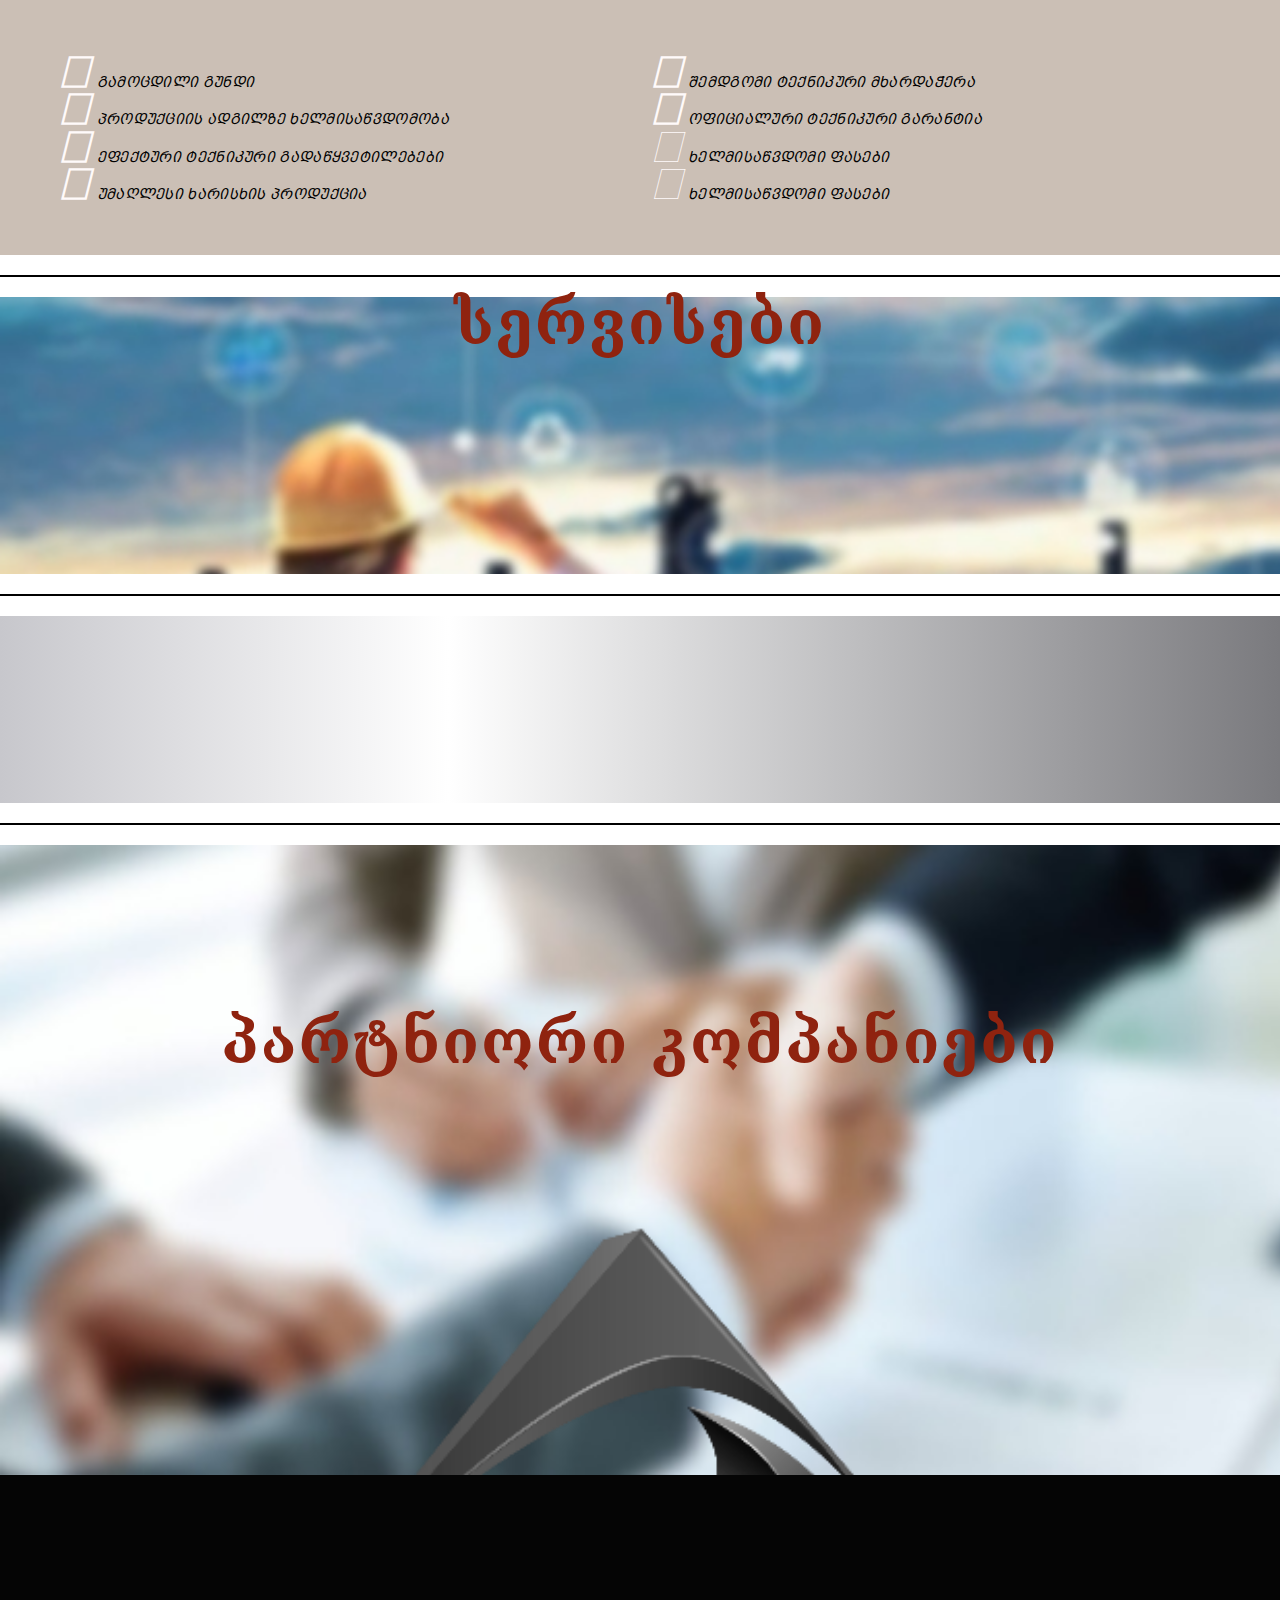
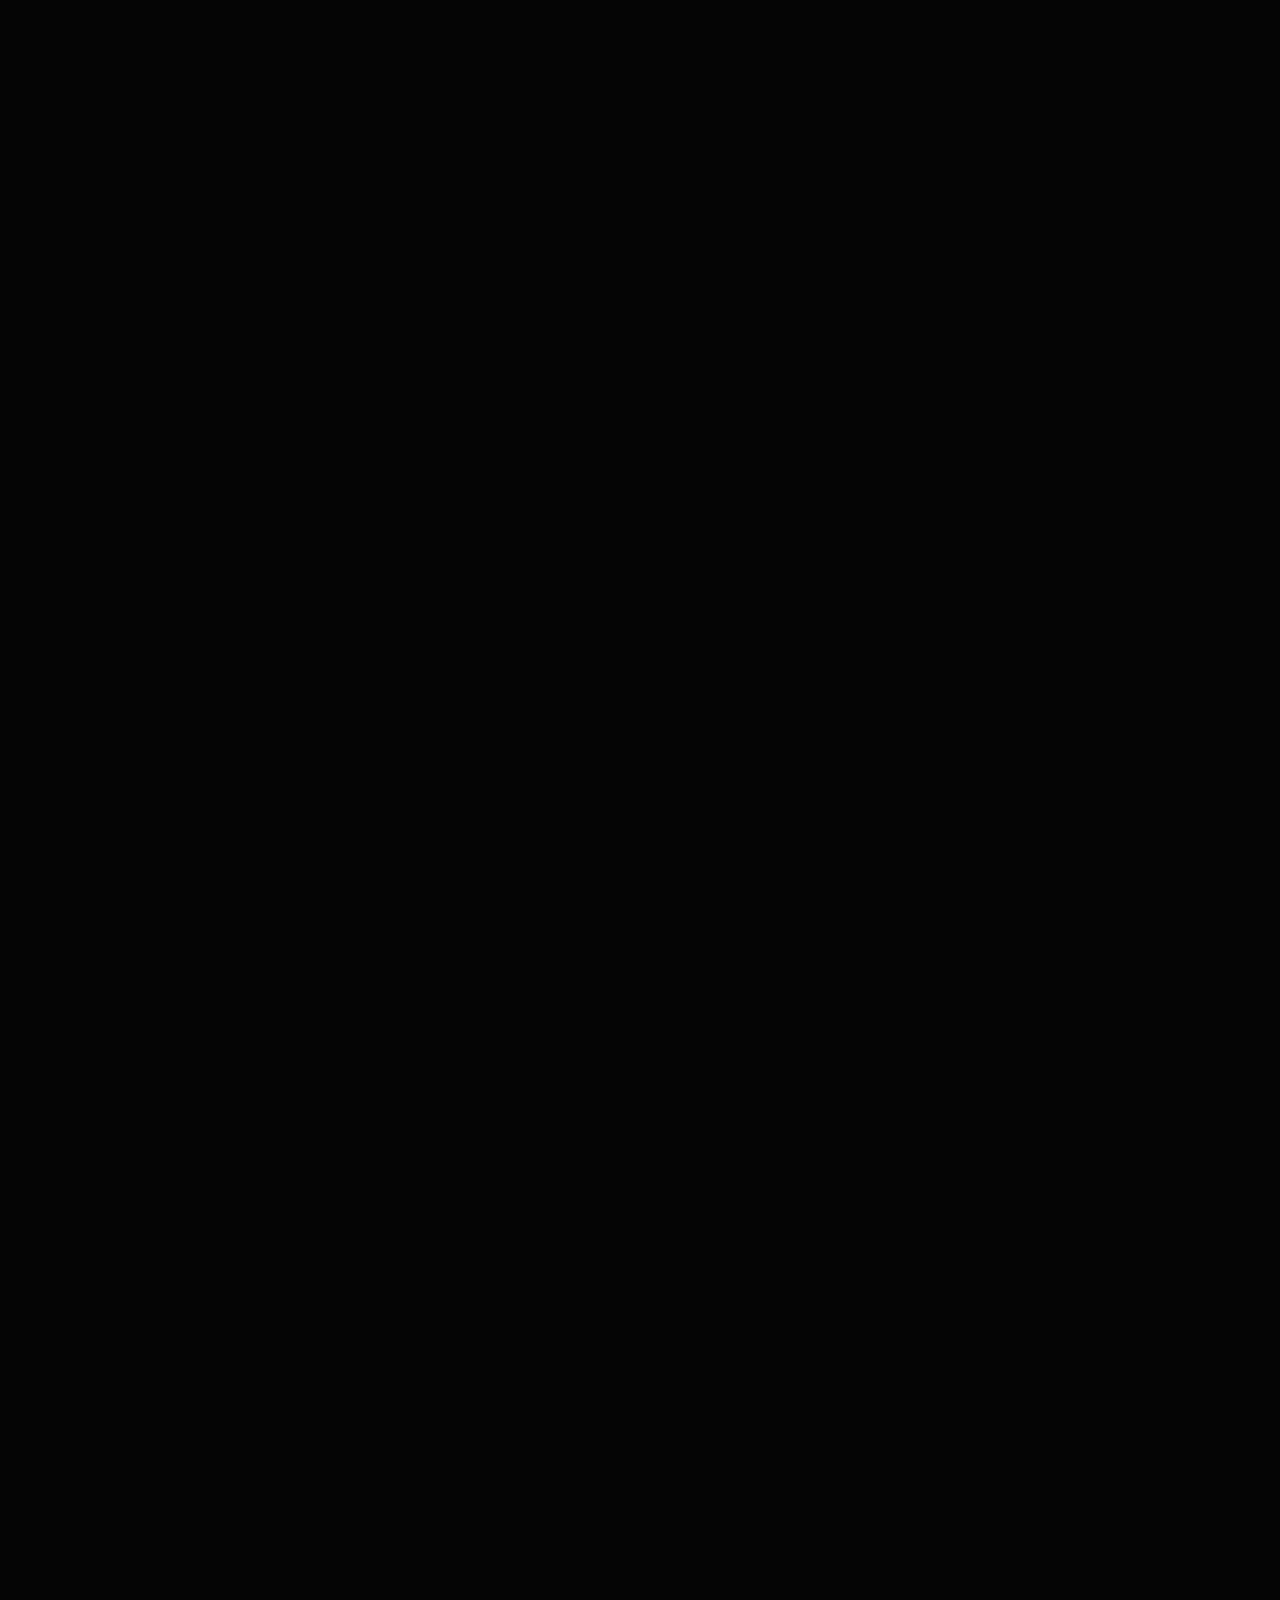
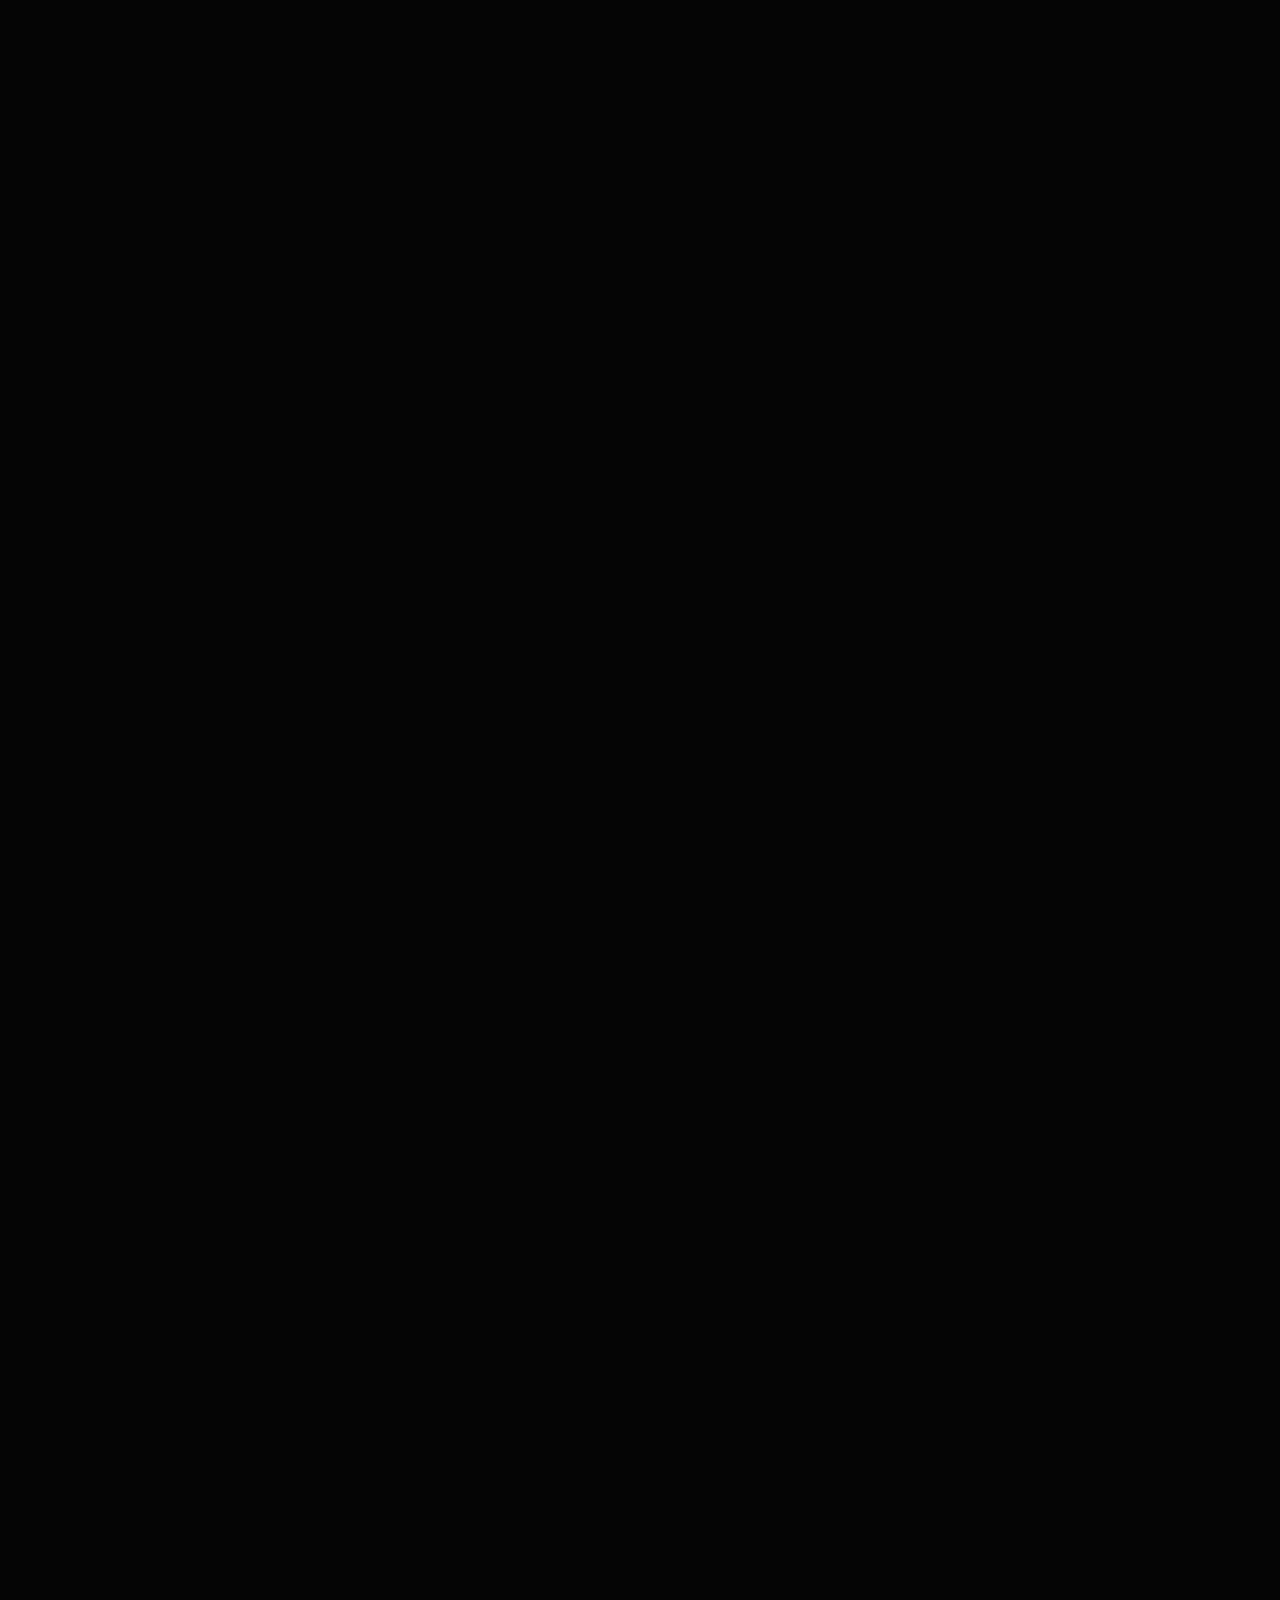
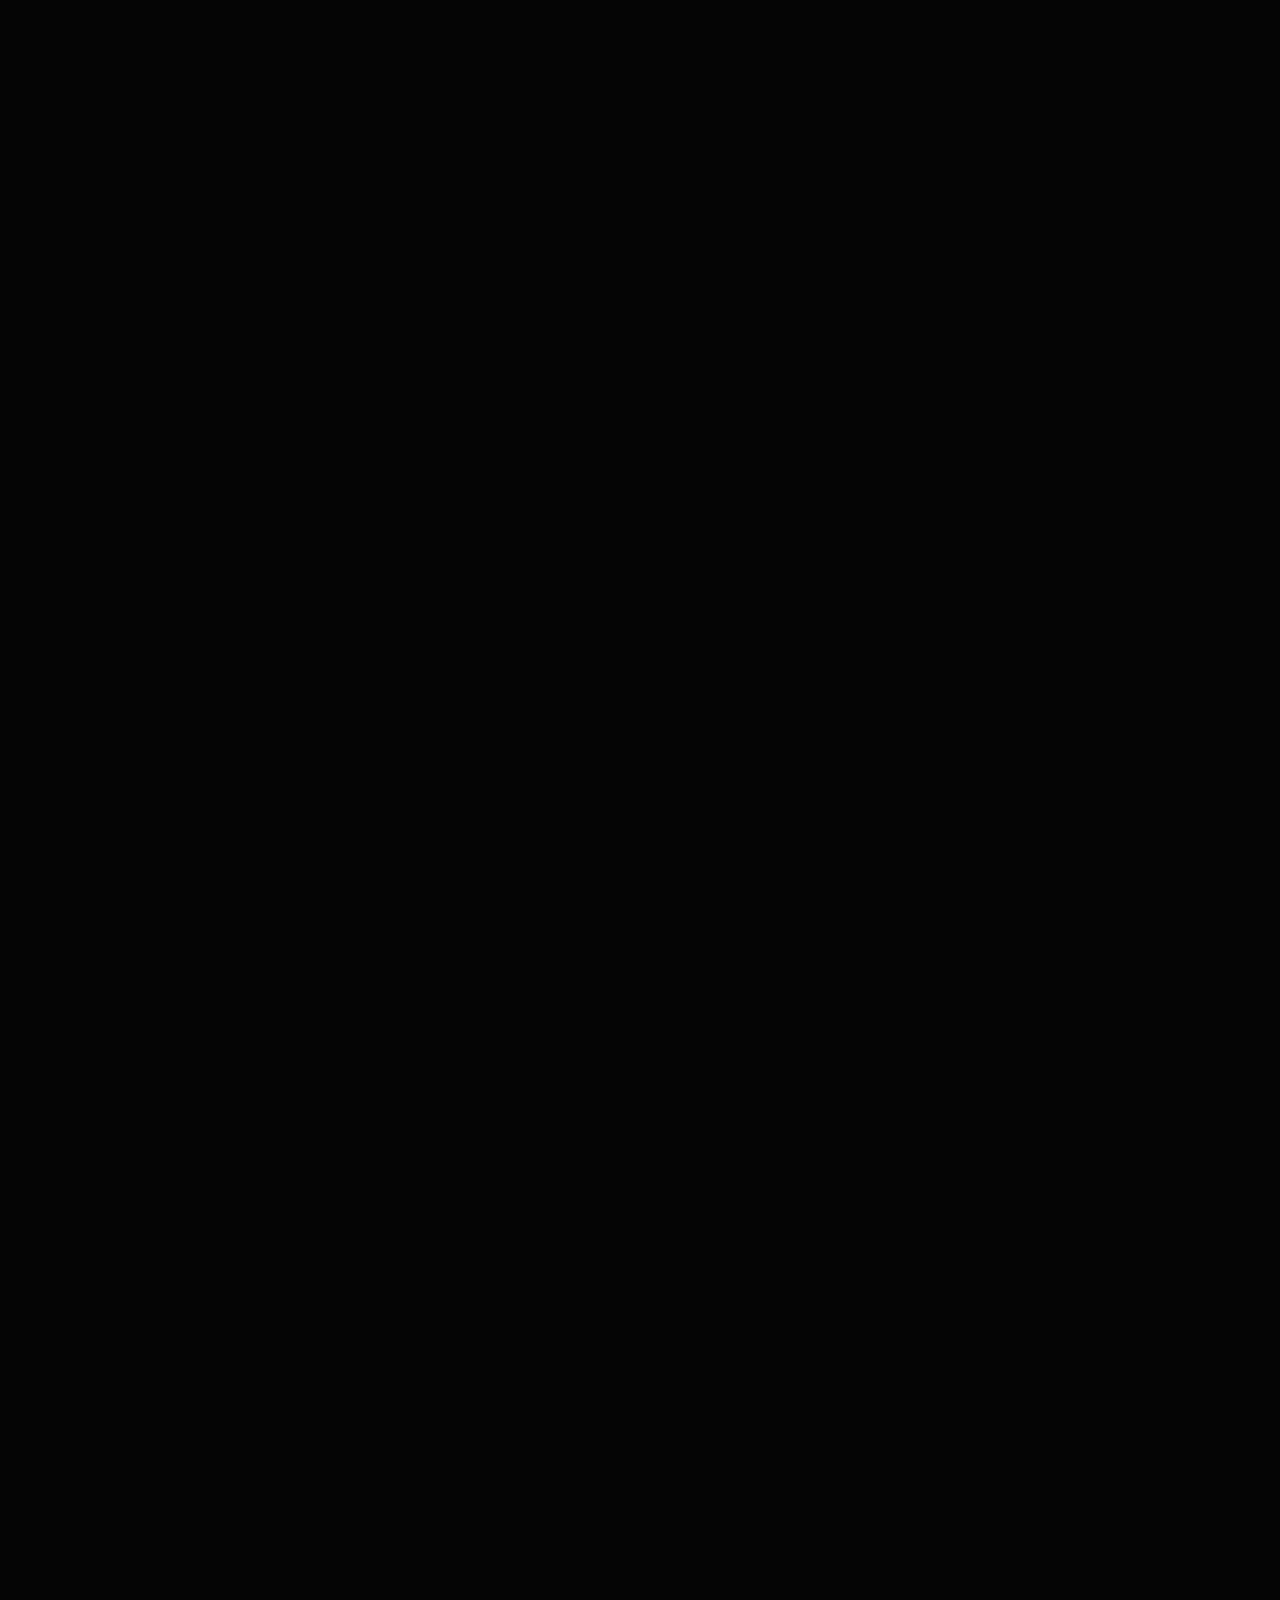
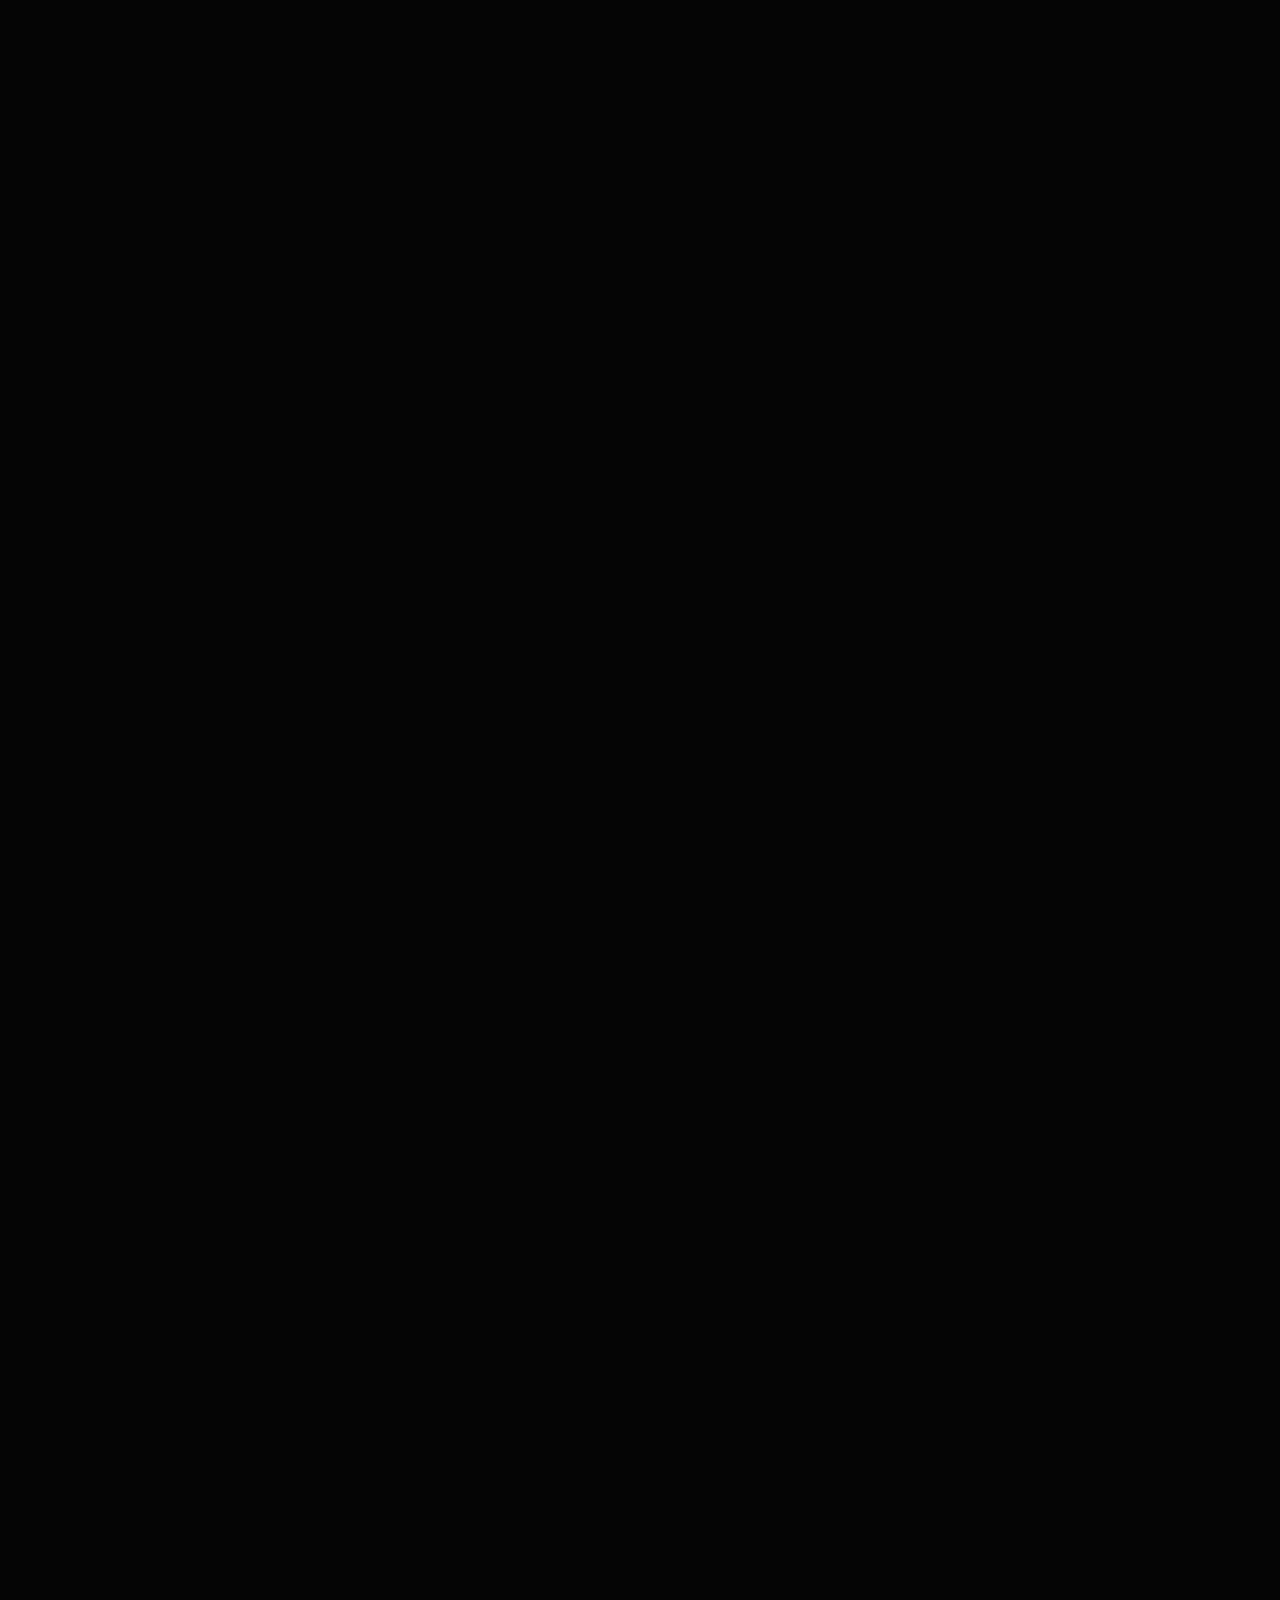
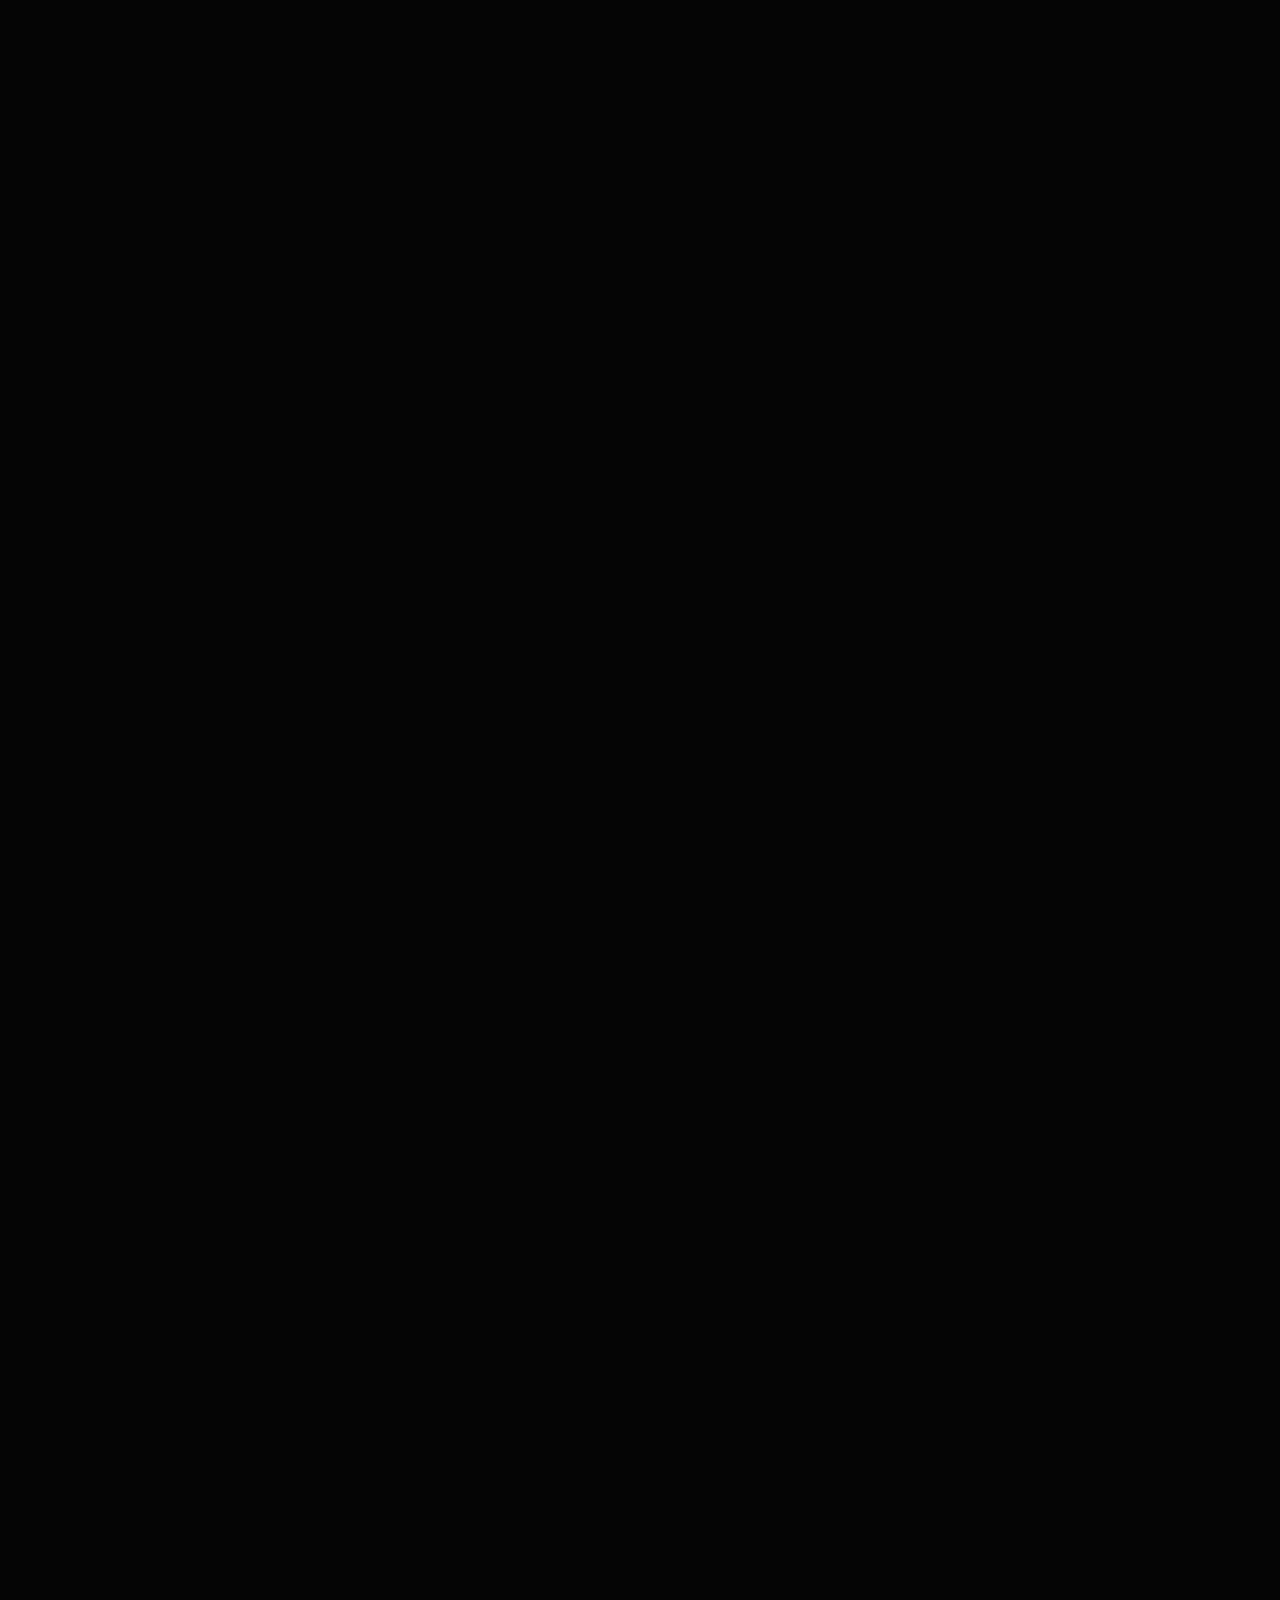
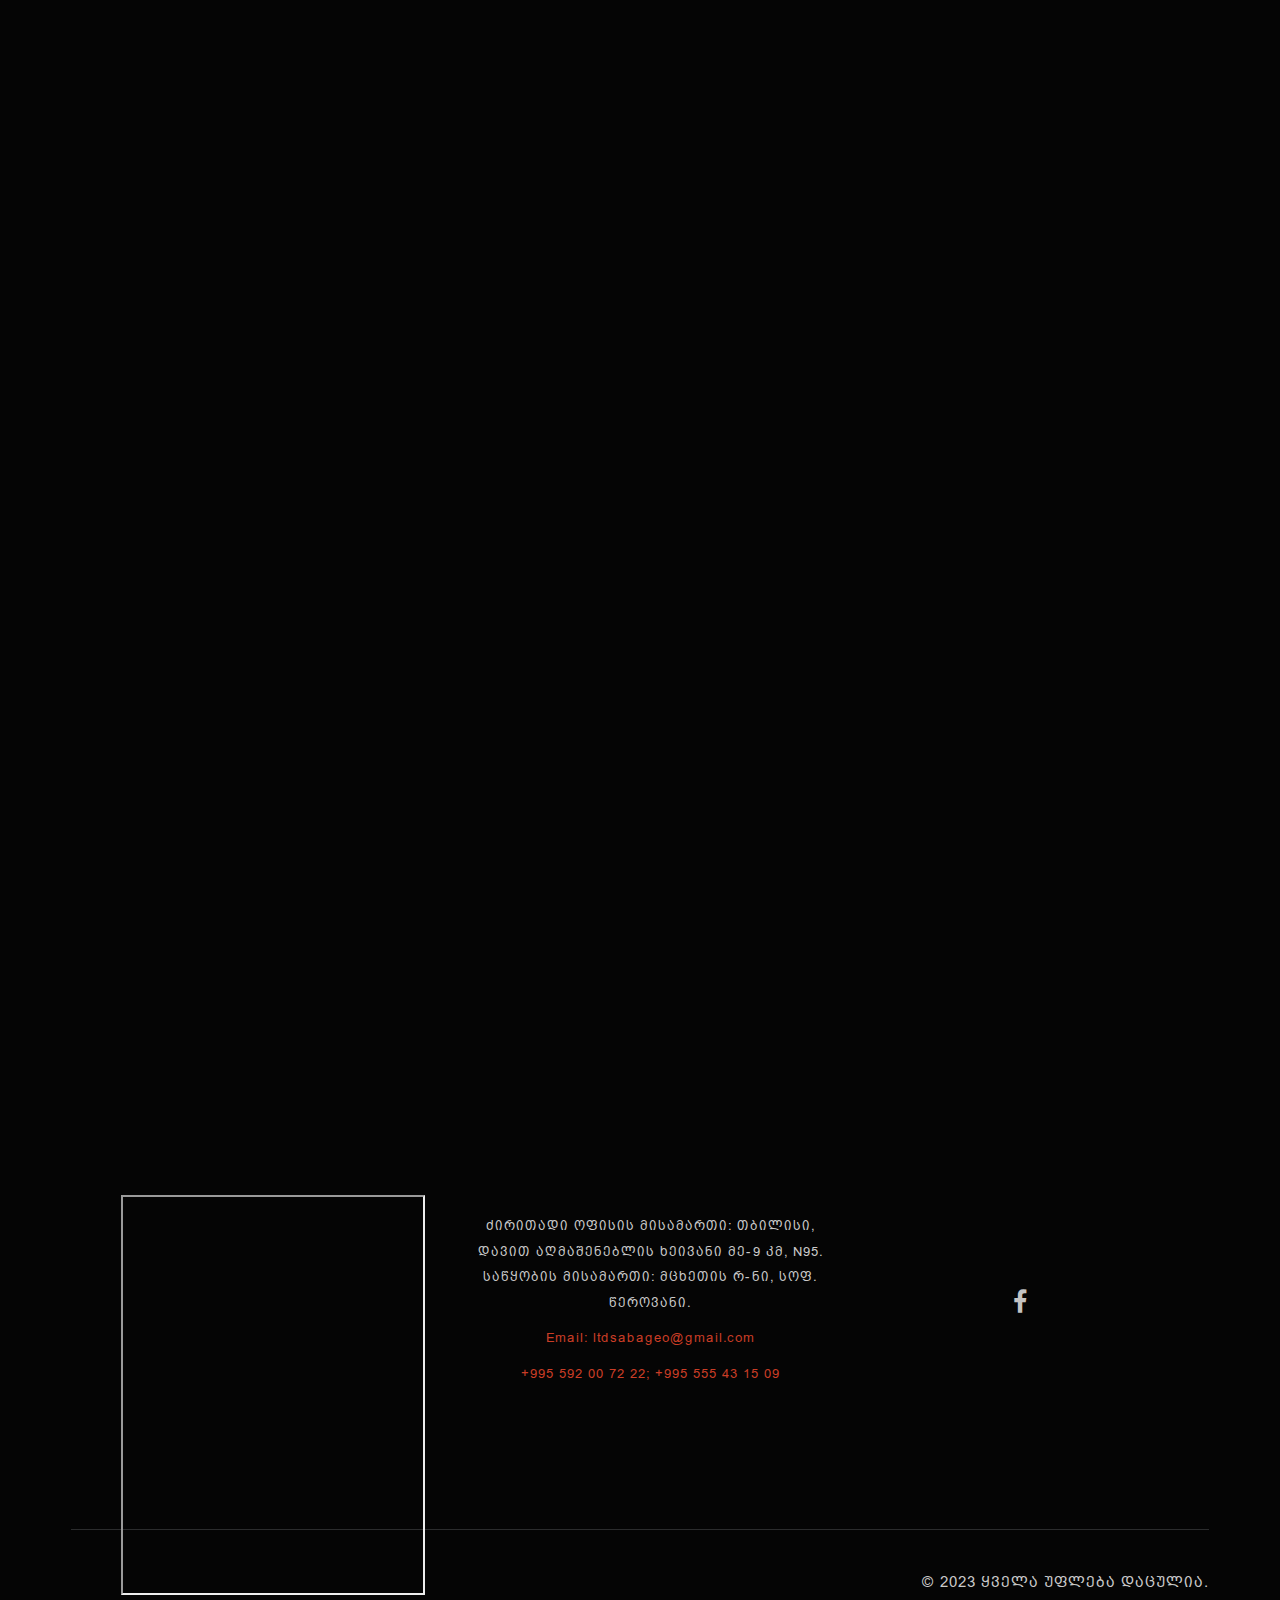
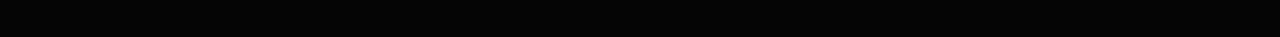
==== commit d1bdaa81: "main and contact page designs" ====
--- a/didg/index.html
+++ b/didg/index.html
@@ -4,11 +4,10 @@
 <html class="no-js lt-ie9" lang="">
 <html class="no-js" lang="en">
 <head>
-
+    <meta name="viewport" content="width=device-width, initial-scale=1.0">
     <meta charset="UTF-8">
     <meta http-equiv="X-UA-Compatible" content="IE=edge">
-    <meta name="viewport" content="width=device-width, initial-scale=1">
-
+    <script src='https://kit.fontawesome.com/a076d05399.js' crossorigin='anonymous'></script>
     <title>საბა</title>
 
     <link rel="shortcut icon" type="image/ico" href="img/icoo.jpg"/>
@@ -30,6 +29,10 @@
     <script src="//oss.maxcdn.com/html5shiv/3.7.2/html5shiv.min.js"></script>
     <script src="//oss.maxcdn.com/respond/1.4.2/respond.min.js"></script>
     <style>
+        .newspaper {
+            column-count: 2;
+        }
+
         #div1 {
             position: relative;
             box-sizing: border-box;
@@ -40,35 +43,6 @@
             border: 2px solid #ee2a2a;
             background-color: #020202;
         }
-        #div2 {
-            padding: 40px;
-            box-sizing: border-box;
-            position: absolute;
-            border: 2px solid #ffffff;
-            background-color: #1c1c1e;
-            aspect-ratio: 10/1;
-        }
-        #div3 {
-            position: relative;
-            box-sizing: border-box;
-            margin: auto;
-            height: 250px;
-            width: 500px;
-            padding: 15px;
-            border: 2px solid #020202;
-            background-color: #ffffff;
-        }
-        .div-style {
-            background-color: #020202;
-            width: 500px;
-            height:350px;
-            border: 15px solid #020202;
-            padding: 0px;
-            margin: 150px;
-            margin-top: 10px;
-            aspect-ratio: 5/1;
-        }
-
 
     </style>
 </head>
@@ -167,8 +141,10 @@
         <div class="pogoSlider">
             <div class="pogoSlider-slide" data-transition="fade" data-duration="1500"
                  style="background:url(img/backkk.jpeg) no-repeat scroll 0 0 / cover;">
-                <h2 class="pogoSlider-slide-element" data-in="slideDown" data-out="flipX" data-duration="700">ს ა ბ ა</h2>
-                <h1 class="pogoSlider-slide-element" data-in="expand" data-out="flipX" data-duration="1500"><span>კომპანია რომელსაც შეგიძლია ენდო</span></h1>
+                <h2 class="pogoSlider-slide-element" data-in="slideDown" data-out="flipX" data-duration="700">ს ა ბ
+                    ა</h2>
+                <h1 class="pogoSlider-slide-element" data-in="expand" data-out="flipX" data-duration="1500"><span>კომპანია რომელსაც შეგიძლია ენდო</span>
+                </h1>
                 <noscript><h3 class="pogoSlider-slide-element" data-in="slideUp" data-out="flipX" data-duration="700"><a
                         href="#reservation-form-modal" data-toggle="modal">Reservation Now</a></h3></noscript>
             </div>
@@ -186,9 +162,9 @@
 
 </header>
 
-<hr style="height:2px;border-width:0;color:gray;background-color:black">
-<section class="about-area section-padding" id="about" style="background: rgb(2,2,2);
-background: linear-gradient(90deg, rgb(199,199,204) 0%, rgb(255,255,255) 35%, rgb(122,122,126) 100%);">
+<hr style="height:2px;border-width:0;color:#98989f;background-color:#020202">
+<section class="about-area section-padding" id="about" style="background: rgb(255,255,255);
+background-color: #efeaea">
     <div class="container wow fadeIn">
         <div class="row">
             <div class="col-md-12 col-lg-12 col-sm-12 col-xs-12">
@@ -197,7 +173,8 @@
                 </div>
             </div>
             <div class="col-md-6 col-lg-6 col-sm-12 col-xs-12">
-                <div id="div1" class="about-content">
+                <div class="about-content">
+
                     <em>ჩვენ ვართ საინჟინრო/დისტრიბუტორი კომპანია, რომელიც მრავალი წელია ამიერკავკასიის ინდუსტრიულ
                         ბაზარზე სხვადახვა ტექნოლოგიების მომწოდებელია და
                         ფლობს ავტომატიზაციის სფეროში განხორციელებული პროექტების დიდ პორტფოლიოს.
@@ -206,215 +183,247 @@
                         საფუძველზე გთავაზობთ ხარისხიანი და სანდო პროდუქციის
                         დიდ არჩევანს: ძრავები, რედუქტორები, კომპრესორები,გენერატორები,მართვის სისტემებისთვის საჭირო
                         მოწყობილობები, მაღალტექნოლოგიური სენსორები და სხვა ინდუსტრიული დანადგარები.
-                        </em>
-                    <div id="div2"> კომპანია საბა" გთავაზობთ პროექტირებას, სამონტაჟო მომსახურებასა და შემდგომ ტექნიკურ მხარდაჭერას
-                    ნებისმიერ ელექტრო საინსტალაციო სამუშაოებზე.</div>
-
-                </div>
-            </div>
-            <div class="col-md-6 col-lg-6 col-sm-12 col-xs-12" id="div3">
-                <div class="right-about-content">
-                    <p  style="color: #020202" ><em>
-                         <strong><em>უპირატესობები:</em></strong> <br>
-                        <strong style="color: #e76f5a"> ✓</strong> გამოცდილი გუნდი <br>
-                        <strong style="color: #e76f5a"> ✓</strong> პროდუქციის ადგილზე ხელმისაწვდომობა <br>
-                        <strong style="color: #e76f5a"> ✓</strong> ეფექტური ტექნიკური გადაწყვეტილებები <br>
-                        <strong style="color: #e76f5a"> ✓</strong> უმაღლესი ხარისხის პროდუქცია<br>
-                        <strong style="color: #e76f5a"> ✓</strong> შემდგომი ტექნიკური მხარდაჭერა<br>
-                        <strong style="color: #e76f5a"> ✓</strong> ოფიციალური ტექნიკური გარანტია<br>
-                        <strong style="color: #e76f5a"> ✓</strong> ხელმისაწვდომი ფასები<br></em>
-                    </p>
+                    </em><br><br>
+                    <div> კომპანია საბა" გთავაზობთ პროექტირებას, სამონტაჟო მომსახურებასა და შემდგომ ტექნიკურ მხარდაჭერას
+                        ნებისმიერ ელექტრო საინსტალაციო სამუშაოებზე.
+                    </div>
+
                 </div>
             </div>
             <div class="col-md-12 col-lg-12 col-sm-12 col-xs-12">
                 <div class="about-author-sign text-center">
-                    <!--                    <img src="http://quomodosoft.com/html/dawat/demo/img/about/about_sign.png" alt="">-->
+                    <img src="http://quomodosoft.com/html/dawat/demo/img/about/about_sign.png" alt="">
                 </div>
             </div>
         </div>
     </div>
 </section>
+<section class="about-area section-padding" style="background: rgb(255,255,255);
+background-color: #cbbfb5">
+    <div class="container wow fadeIn">
+        <div class="row">
+            <div class="text-center textForIcons">
+                <strong><em>უპირატესობები:</em></strong> <br></div>
+            <br><br><br>
+            <div class="newspaper">
+                <div class="right-about-content">
+                    <p style="color: #020202"><em>
+                        <strong> <i class='fas fa-check-circle' style='font-size:48px;color:snow'></i></strong>
+                        გამოცდილი გუნდი <br>
+                        <strong> <i class='fas fa-check-circle' style='font-size:48px;color:snow'></i></strong>
+                        პროდუქციის ადგილზე ხელმისაწვდომობა <br>
+                        <strong> <i class='fas fa-check-circle' style='font-size:48px;color:snow'></i></strong> ეფექტური
+                        ტექნიკური გადაწყვეტილებები <br>
+                        <strong> <i class='fas fa-check-circle' style='font-size:48px;color:snow'></i></strong> უმაღლესი
+                        ხარისხის პროდუქცია<br>
+                        <strong> <i class='fas fa-check-circle' style='font-size:48px;color:snow'></i></strong> შემდგომი
+                        ტექნიკური მხარდაჭერა<br>
+                        <strong> <i class='fas fa-check-circle' style='font-size:48px;color:snow'></i></strong>
+                        ოფიციალური ტექნიკური გარანტია<br>
+
+                        <i class='fas fa-check-circle' style='font-size:48px;color:snow'></i></strong> ხელმისაწვდომი
+                        ფასები<br>
+                        <i class='fas fa-check-circle' style='font-size:48px;color:snow'></i></strong> ხელმისაწვდომი
+                        ფასები<br></em>
+                    </p>
+                </div>
+            </div>
+            <div class="col-md-12 col-lg-12 col-sm-12 col-xs-12">
+                <div class="about-author-sign text-center">
+                </div>
+            </div>
+        </div>
+    </div>
+</section>
 
 <hr style="height:2px;border-width:0;color:gray;background-color:black">
 
 
- <section class="menus-area section-padding" id="menu"
-          style="background:url(img/servicebis_caveri.jpg) no-repeat scroll 0 0 / cover;">
-     <div class="container wow fadeIn">
-         <div class="row">
-             <div class="col-md-12 col-lg-12 col-sm-12 col-xs-12">
-                 <div class="area-title text-center">
-                     <h2>სერვისები</h2>
-                 </div>
-             </div>
-         </div>
-  <div class="row">
-<div class="col-md-12 col-lg-12 col-sm-12 col-xs-12">
-<div class="food-menu-list-menu">
-<!--<ul>
-&lt;!&ndash;<li class="filter active" data-filter="all">ყველა</li>
-<li class="filter" data-filter=".breakfast">არა  </li>
-<li class="filter" data-filter=".lunch"> </li>&ndash;&gt;
-
-</ul>-->
-</div>
-</div>
-</div>
-<div class="row food-menu-list">
-<!--<div class="mix col-md-6 col-lg-6 col-sm-12 col-xs-12 single-menu breakfast">
-<div class="single-menu-details">
-&lt;!&ndash;<div class="food-menu-details">
-<h3>აფხაზურა<span class="menu-price">არა  </span></h3>
-<p class="menu-speacification"><span> </span> <span> </span> <span>15-20  </span></p>
-<p class="menu-speacification"><span> </span> <span> </span></p>
-
-</div>&ndash;&gt;
-</div>
-</div>-->
-<div class="mix col-md-6 col-lg-6 col-sm-12 col-xs-12 single-menu breakfast">
-<div class="single-menu-details">
-<div class="food-menu-img"><img src="img/cecxlgamdzle.png" style="height: 100px;" alt="ელექტრო სამონტაჟო სამუშაოები"></div>
-<div class="food-menu-details">
-<h3>ელექტრო სამონტაჟო სამუშაოები<span class="menu-price"></span></h3>
-<p class="menu-speacification"><span> </span> <span> </span> <span> </span></p>
-<p class="menu-speacification"><span> </span> <span> </span></p>
-
-</div>
-</div>
-</div>
-<div class="mix col-md-6 col-lg-6 col-sm-12 col-xs-12 single-menu breakfast">
-<div class="single-menu-details">
-<div class="food-menu-img"><img src="img/cecxlgamdzle.png" style="height: 100px;" alt="ავტომატიზაცია
+<section class="menus-area section-padding" id="menu"
+         style="background:url(img/servicebis_caveri.jpg) no-repeat scroll 0 0 / cover;">
+    <div class="container wow fadeIn">
+        <div class="row">
+            <div class="col-md-12 col-lg-12 col-sm-12 col-xs-12">
+                <div class="area-title text-center">
+                    <h2>სერვისები</h2>
+                </div>
+            </div>
+        </div>
+        <div class="row">
+            <div class="col-md-12 col-lg-12 col-sm-12 col-xs-12">
+                <div class="food-menu-list-menu">
+                    <!--<ul>
+                    &lt;!&ndash;<li class="filter active" data-filter="all">ყველა</li>
+                    <li class="filter" data-filter=".breakfast">არა  </li>
+                    <li class="filter" data-filter=".lunch"> </li>&ndash;&gt;
+
+                    </ul>-->
+                </div>
+            </div>
+        </div>
+        <div class="row food-menu-list">
+            <!--<div class="mix col-md-6 col-lg-6 col-sm-12 col-xs-12 single-menu breakfast">
+            <div class="single-menu-details">
+            &lt;!&ndash;<div class="food-menu-details">
+            <h3>აფხაზურა<span class="menu-price">არა  </span></h3>
+            <p class="menu-speacification"><span> </span> <span> </span> <span>15-20  </span></p>
+            <p class="menu-speacification"><span> </span> <span> </span></p>
+
+            </div>&ndash;&gt;
+            </div>
+            </div>-->
+            <div class="mix col-md-6 col-lg-6 col-sm-12 col-xs-12 single-menu breakfast">
+                <div class="single-menu-details">
+                    <div class="food-menu-img"><img src="img/cecxlgamdzle.png" style="height: 100px;"
+                                                    alt="ელექტრო სამონტაჟო სამუშაოები"></div>
+                    <div class="food-menu-details">
+                        <h3>ელექტრო სამონტაჟო სამუშაოები<span class="menu-price"></span></h3>
+                        <p class="menu-speacification"><span> </span> <span> </span> <span> </span></p>
+                        <p class="menu-speacification"><span> </span> <span> </span></p>
+
+                    </div>
+                </div>
+            </div>
+            <div class="mix col-md-6 col-lg-6 col-sm-12 col-xs-12 single-menu breakfast">
+                <div class="single-menu-details">
+                    <div class="food-menu-img"><img src="img/cecxlgamdzle.png" style="height: 100px;" alt="ავტომატიზაცია
 "></div>
-<div class="food-menu-details">
-<h3>ავტომატიზაცია
-    <span class="menu-price"></span></h3>
-<p class="menu-speacification"><span></span> <span> </span> <span></span></p>
-<p class="menu-speacification"><span> </span> <span> </span></p>
-
-</div>
-</div>
-</div>
-<div class="mix col-md-6 col-lg-6 col-sm-12 col-xs-12 single-menu breakfast">
-<div class="single-menu-details">
-<div class="food-menu-img"><img src="img/cecxlgamdzle.png" style="height: 100px;" alt="ძალოვანი ფარების წარმოება"></div>
-<div class="food-menu-details">
-<h3>ძალოვანი ფარების წარმოება<span class="menu-price"></span></h3>
-<p class="menu-speacification"><span></span> <span></span> <span></span></p>
-<p class="menu-speacification"><span> </span> <span> </span></p>
-
-</div>
-</div>
-</div>
-<div class="mix col-md-6 col-lg-6 col-sm-12 col-xs-12 single-menu lunch">
-<div class="single-menu-details">
-<div class="food-menu-img"><img src="img/cecxlgamdzle.png" style="height: 100px;" alt="PLC პროგრამირება & სკადას სისტემაში ინტეგრაცია"></div>
-<div class="food-menu-details">
-<h3>PLC პროგრამირება & სკადას სისტემაში ინტეგრაცია<span class="menu-price"> </span></h3>
-<p class="menu-speacification"><span></span> <span></span> <span></span></p>
-<p class="menu-speacification"><span> </span> <span> </span></p>
-
-</div>
-</div>
-</div>
-<div class="mix col-md-6 col-lg-6 col-sm-12 col-xs-12 single-menu breakfast">
-<div class="single-menu-details">
-<div class="food-menu-img"><img src="img/cecxlgamdzle.png" style="height: 100px;" alt=" კომპრესორებისა და გენერატორების სერვისის სამუშაოები"></div>
-<div class="food-menu-details">
-<h3> კომპრესორებისა და გენერატორების სერვისის სამუშაოები<span class="menu-price"></span></h3>
-<p class="menu-speacification"><span> </span> <span></span> <span></span></p>
-<p class="menu-speacification"><span> </span> <span> </span></p>
-
-</div>
-</div>
-</div>
-<div class="mix col-md-6 col-lg-6 col-sm-12 col-xs-12 single-menu breakfast">
-<div class="single-menu-details">
-<div class="food-menu-img"><img src="img/cecxlgamdzle.png" style="height: 100px;" alt="ინდუსტრიული დანადგარების ინსტალაცია & ექსპლუატაციაში გაშვება
+                    <div class="food-menu-details">
+                        <h3>ავტომატიზაცია
+                            <span class="menu-price"></span></h3>
+                        <p class="menu-speacification"><span></span> <span> </span> <span></span></p>
+                        <p class="menu-speacification"><span> </span> <span> </span></p>
+
+                    </div>
+                </div>
+            </div>
+            <div class="mix col-md-6 col-lg-6 col-sm-12 col-xs-12 single-menu breakfast">
+                <div class="single-menu-details">
+                    <div class="food-menu-img"><img src="img/cecxlgamdzle.png" style="height: 100px;"
+                                                    alt="ძალოვანი ფარების წარმოება"></div>
+                    <div class="food-menu-details">
+                        <h3>ძალოვანი ფარების წარმოება<span class="menu-price"></span></h3>
+                        <p class="menu-speacification"><span></span> <span></span> <span></span></p>
+                        <p class="menu-speacification"><span> </span> <span> </span></p>
+
+                    </div>
+                </div>
+            </div>
+            <div class="mix col-md-6 col-lg-6 col-sm-12 col-xs-12 single-menu lunch">
+                <div class="single-menu-details">
+                    <div class="food-menu-img"><img src="img/cecxlgamdzle.png" style="height: 100px;"
+                                                    alt="PLC პროგრამირება & სკადას სისტემაში ინტეგრაცია"></div>
+                    <div class="food-menu-details">
+                        <h3>PLC პროგრამირება & სკადას სისტემაში ინტეგრაცია<span class="menu-price"> </span></h3>
+                        <p class="menu-speacification"><span></span> <span></span> <span></span></p>
+                        <p class="menu-speacification"><span> </span> <span> </span></p>
+
+                    </div>
+                </div>
+            </div>
+            <div class="mix col-md-6 col-lg-6 col-sm-12 col-xs-12 single-menu breakfast">
+                <div class="single-menu-details">
+                    <div class="food-menu-img"><img src="img/cecxlgamdzle.png" style="height: 100px;"
+                                                    alt=" კომპრესორებისა და გენერატორების სერვისის სამუშაოები"></div>
+                    <div class="food-menu-details">
+                        <h3> კომპრესორებისა და გენერატორების სერვისის სამუშაოები<span class="menu-price"></span></h3>
+                        <p class="menu-speacification"><span> </span> <span></span> <span></span></p>
+                        <p class="menu-speacification"><span> </span> <span> </span></p>
+
+                    </div>
+                </div>
+            </div>
+            <div class="mix col-md-6 col-lg-6 col-sm-12 col-xs-12 single-menu breakfast">
+                <div class="single-menu-details">
+                    <div class="food-menu-img"><img src="img/cecxlgamdzle.png" style="height: 100px;" alt="ინდუსტრიული დანადგარების ინსტალაცია & ექსპლუატაციაში გაშვება
 "></div>
-<div class="food-menu-details">
-<h3>ინდუსტრიული დანადგარების ინსტალაცია & ექსპლუატაციაში გაშვება
-    <span class="menu-price"></span></h3>
-<p class="menu-speacification"><span> </span> <span> </span> <span></span></p>
-<p class="menu-speacification"><span> </span> <span> </span></p>
-
-</div>
-</div>
-</div>
-<div class="mix col-md-6 col-lg-6 col-sm-12 col-xs-12 single-menu lunch">
-<div class="single-menu-details">
-<div class="food-menu-img"><img src="img/cecxlgamdzle.png" style="height: 100px;" alt=" საქლორატორო სადგურების მონტაჟი"></div>
-<div class="food-menu-details">
-<h3> საქლორატორო სადგურების მონტაჟი<span class="menu-price"> </span></h3>
-<p class="menu-speacification"><span> </span> <span> </span> <span></span></p>
-<p class="menu-speacification"><span> </span> <span> </span></p>
-
-</div>
-</div>
-</div>
-<div class="mix col-md-6 col-lg-6 col-sm-12 col-xs-12 single-menu breakfast">
-<div class="single-menu-details">
-<div class="food-menu-img"><img src="img/cecxlgamdzle.png" style="height: 100px;" alt=" წყლის სისტემების მონტაჟი & პროექტირება"></div>
-<div class="food-menu-details">
-<h3> წყლის სისტემების მონტაჟი & პროექტირება<span class="menu-price"></span></h3>
-<p class="menu-speacification"><span> </span> <span> </span> <span></span></p>
-<p class="menu-speacification"><span> </span> <span> </span></p>
-
-</div>
-</div>
-</div>
-<div class="mix col-md-6 col-lg-6 col-sm-12 col-xs-12 single-menu breakfast">
-<div class="single-menu-details">
-<div class="food-menu-img"><img src="img/cecxlgamdzle.png" style="height: 100px;" alt="ამწე მექანიზმების მონტაჟი & სერვისი"></div>
-<div class="food-menu-details">
-<h3>ამწე მექანიზმების მონტაჟი & სერვისი<span class="menu-price"></span></h3>
-<p class="menu-speacification"><span></span> <span></span> <span></span></p>
-<p class="menu-speacification"><span> </span> <span> </span></p>
-
-</div>
-</div>
-</div>
-<div class="mix col-md-6 col-lg-6 col-sm-12 col-xs-12 single-menu breakfast">
-<div class="single-menu-details">
-<div class="food-menu-img"><img src="img/cecxlgamdzle.png" style="height: 100px;" alt=" ელექტრო ძრავების აღდგენის სერვისი"></div>
-<div class="food-menu-details">
-<h3> ელექტრო ძრავების აღდგენის სერვისი<span class="menu-price"></span></h3>
-<p class="menu-speacification"><span> </span> <span> </span> <span></span></p>
-<p class="menu-speacification"><span> </span> <span> </span></p>
-</div>
-</div>
-</div>
-
-</div>
-</div>
-</div>
-
-</div> 
-     </div> 
- </section>
+                    <div class="food-menu-details">
+                        <h3>ინდუსტრიული დანადგარების ინსტალაცია & ექსპლუატაციაში გაშვება
+                            <span class="menu-price"></span></h3>
+                        <p class="menu-speacification"><span> </span> <span> </span> <span></span></p>
+                        <p class="menu-speacification"><span> </span> <span> </span></p>
+
+                    </div>
+                </div>
+            </div>
+            <div class="mix col-md-6 col-lg-6 col-sm-12 col-xs-12 single-menu lunch">
+                <div class="single-menu-details">
+                    <div class="food-menu-img"><img src="img/cecxlgamdzle.png" style="height: 100px;"
+                                                    alt=" საქლორატორო სადგურების მონტაჟი"></div>
+                    <div class="food-menu-details">
+                        <h3> საქლორატორო სადგურების მონტაჟი<span class="menu-price"> </span></h3>
+                        <p class="menu-speacification"><span> </span> <span> </span> <span></span></p>
+                        <p class="menu-speacification"><span> </span> <span> </span></p>
+
+                    </div>
+                </div>
+            </div>
+            <div class="mix col-md-6 col-lg-6 col-sm-12 col-xs-12 single-menu breakfast">
+                <div class="single-menu-details">
+                    <div class="food-menu-img"><img src="img/cecxlgamdzle.png" style="height: 100px;"
+                                                    alt=" წყლის სისტემების მონტაჟი & პროექტირება"></div>
+                    <div class="food-menu-details">
+                        <h3> წყლის სისტემების მონტაჟი & პროექტირება<span class="menu-price"></span></h3>
+                        <p class="menu-speacification"><span> </span> <span> </span> <span></span></p>
+                        <p class="menu-speacification"><span> </span> <span> </span></p>
+
+                    </div>
+                </div>
+            </div>
+            <div class="mix col-md-6 col-lg-6 col-sm-12 col-xs-12 single-menu breakfast">
+                <div class="single-menu-details">
+                    <div class="food-menu-img"><img src="img/cecxlgamdzle.png" style="height: 100px;"
+                                                    alt="ამწე მექანიზმების მონტაჟი & სერვისი"></div>
+                    <div class="food-menu-details">
+                        <h3>ამწე მექანიზმების მონტაჟი & სერვისი<span class="menu-price"></span></h3>
+                        <p class="menu-speacification"><span></span> <span></span> <span></span></p>
+                        <p class="menu-speacification"><span> </span> <span> </span></p>
+
+                    </div>
+                </div>
+            </div>
+            <div class="mix col-md-6 col-lg-6 col-sm-12 col-xs-12 single-menu breakfast">
+                <div class="single-menu-details">
+                    <div class="food-menu-img"><img src="img/cecxlgamdzle.png" style="height: 100px;"
+                                                    alt=" ელექტრო ძრავების აღდგენის სერვისი"></div>
+                    <div class="food-menu-details">
+                        <h3> ელექტრო ძრავების აღდგენის სერვისი<span class="menu-price"></span></h3>
+                        <p class="menu-speacification"><span> </span> <span> </span> <span></span></p>
+                        <p class="menu-speacification"><span> </span> <span> </span></p>
+                    </div>
+                </div>
+            </div>
+
+        </div>
+    </div>
+    </div>
+
+    </div>
+    </div>
+</section>
 
 <hr style="height:2px;border-width:0;color:gray;background-color:black">
 <center style="background: rgb(2,2,2);
 background: linear-gradient(90deg, rgb(199,199,204) 0%, rgb(255,255,255) 35%, rgb(122,122,126) 100%);">
-    <marquee  behavior="alternate" direction="left" >
-
-            <div class="column" >
-                <img  src=
-                              "img/11.png"
-                      class="image_width"
-                      style="border-radius: 50%;">
-            </div>
+    <marquee behavior="alternate" direction="left">
 
         <div class="column">
-            <img  src=
-                          "img/33.png"
-                  class="image_width">
-        </div>
-        <div class="column" >
-            <img  src=
-                          "img/11.png"
-                  class="image_width"
-                  style="border-radius: 50%;">
+            <img src=
+                         "img/11.png"
+                 class="image_width"
+                 style="border-radius: 50%;">
+        </div>
+
+        <div class="column">
+            <img src=
+                         "img/33.png"
+                 class="image_width">
+        </div>
+        <div class="column">
+            <img src=
+                         "img/11.png"
+                 class="image_width"
+                 style="border-radius: 50%;">
         </div>
 
 
@@ -443,12 +452,12 @@
 </center>
 <hr style="height:2px;border-width:0;color:gray;background-color:black">
 <section class="team-area section-padding" id="team"
-         style="background:url(img/caveerr.jpg) no-repeat scroll 0 0 / cover;">
+         style="background:url(img/caveerr.jpg) no-repeat scroll 0 0 / cover; height: 70% ;width: 100%">
     <div class="container wow fadeIn">
         <div class="row">
             <div class="col-md-12 col-lg-12 col-sm-12 col-xs-12">
-                <div class="area-title text-center">
-                    <h2>პარტნიორი კომპანიები  </h2>
+                <div class="area-title text-center"style="padding-top: 15%">
+                    <h2>პარტნიორი კომპანიები </h2>
                 </div>
             </div>
         </div>
@@ -477,7 +486,7 @@
                         </div>
                     </div>
                     <div class="member-details">
-                        <h3> </h3>
+                        <h3></h3>
 
                     </div>
                 </div>
@@ -504,7 +513,7 @@
                         </div>
                     </div>
                     <div class="member-details">
-                        <h3>  </h3>
+                        <h3></h3>
 
                     </div>
                 </div>
@@ -518,7 +527,7 @@
                         </div>
                     </div>
                     <div class="member-details">
-                        <h3>  </h3>
+                        <h3></h3>
 
                     </div>
                 </div>
@@ -532,7 +541,7 @@
                         </div>
                     </div>
                     <div class="member-details">
-                        <h3>  </h3>
+                        <h3></h3>
 
                     </div>
                 </div>
@@ -546,7 +555,7 @@
                         </div>
                     </div>
                     <div class="member-details">
-                        <h3> </h3>
+                        <h3></h3>
 
                     </div>
                 </div>
@@ -561,7 +570,7 @@
                         </div>
                     </div>
                     <div class="member-details">
-                        <h3> </h3>
+                        <h3></h3>
 
                     </div>
                 </div>
@@ -575,7 +584,7 @@
                         </div>
                     </div>
                     <div class="member-details">
-                        <h3> </h3>
+                        <h3></h3>
 
                     </div>
                 </div>
@@ -612,8 +621,6 @@
         </div>
     </div>
 </section>
-
-
 <div class="footer-area" id="contact">
     <div class="footer-area-bg" data-stellar-background-ratio="0.6"></div>
     <div class="container wow fadeIn">
@@ -623,21 +630,29 @@
                     <div class="footer-logo">
                         <a href="#"><img src="img/main_logo.png" alt=""></a>
                     </div>
-                    <div class="footer-address">
-                        <p>ძირითადი ოფისის მისამართი: თბილისი, დავით აღმაშენებლის ხეივანი მე-9 კმ, N95.<br>
-                            საწყობის მისამართი: მცხეთის რ-ნი, სოფ. წეროვანი.
-                        </p>
-                        <p><a href="/cdn-cgi/l/email-protection#91fcf4f9f4f5f8f5f3d1f6fcf0f8fdbff2fefc"><span
-                                class="__cf_email__" data-cfemail="4028252c2c2f0024213721346e232f2d">Email: ltdsabageo@gmail.com</span></a>
-                        </p>
-                        <p><a href="callto:+995 592 00 72 22">+995 592 00 72 22; +995 555 43 15 09</a></p>
-                    </div>
-                    <div class="footer-social-bookmark">
-                        <ul>
-                            <li><a href="https://www.facebook.com/ltdsaba1?mibextid=ZbWKwL"><i
-                                    class="fa fa-facebook"></i></a></li>
-
-                        </ul>
+                    <div class="containeree">
+                        <div class="img" style="margin-bottom: 40px">
+                            <iframe style="width:auto;"
+                                    src="https://www.google.com/maps/embed?pb=!1m18!1m12!1m3!1d2974.9874053387502!2d44.767838815890585!3d41.78548507922961!2m3!1f0!2f0!3f0!3m2!1i1024!2i768!4f13.1!3m3!1m2!1s0x40446de7901c7e8d%3A0xc77e049a4f49960c!2z4YOQ4YOm4YOb4YOQ4YOo4YOU4YOc4YOU4YOR4YOa4YOY4YOhIOGDruGDlOGDmOGDleGDkOGDnOGDmCDhg5vhg5QtMTIg4YOZ4YOb!5e0!3m2!1ska!2sge!4v1676631226891!5m2!1ska!2sge"
+                                    width="600" height="400" style="border:0;" allowfullscreen="" loading="lazy"
+                                    referrerpolicy="no-referrer-when-downgrade"></iframe>
+                        </div>
+                        <div class="text" style="width:auto;">
+                            <p>ძირითადი ოფისის მისამართი: თბილისი, დავით აღმაშენებლის ხეივანი მე-9 კმ, N95.<br>
+                                საწყობის მისამართი: მცხეთის რ-ნი, სოფ. წეროვანი.
+                            </p>
+                            <p><a href="/cdn-cgi/l/email-protection#91fcf4f9f4f5f8f5f3d1f6fcf0f8fdbff2fefc"><span
+                                    class="__cf_email__" data-cfemail="4028252c2c2f0024213721346e232f2d">Email: ltdsabageo@gmail.com</span></a>
+                            </p>
+                            <p><a href="callto:+995 592 00 72 22">+995 592 00 72 22; +995 555 43 15 09</a></p>
+                        </div>
+                        <div class="footer-social-bookmark">
+                            <ul>
+                                <li><a href="https://www.facebook.com/ltdsaba1?mibextid=ZbWKwL"><i
+                                        class="fa fa-facebook"></i></a></li>
+
+                            </ul>
+                        </div>
                     </div>
                 </div>
             </div>
@@ -653,7 +668,6 @@
         </div>
     </div>
 </div>
-
 
 <script data-cfasync="false" src="/cdn-cgi/scripts/5c5dd728/cloudflare-static/email-decode.min.js"></script>
 <script src="js/vendor/jquery-1.12.4.min.js" type="bb58a810c9ecfb613035d439-text/javascript"></script>
--- a/didg/css/style.css
+++ b/didg/css/style.css
@@ -108,7 +108,7 @@
 }
 
 .section-padding {
-    padding: 100px 0;
+    padding: 0px;
 }
 
 .no-padding {
@@ -623,7 +623,7 @@
 }
 
 .about-content {
-    color: #ffffff;
+    color: #020202;
 }
 
 a.read-more {
@@ -1751,7 +1751,7 @@
 
 .welcome-text-area {
     align-items: center;
-    color: #fff;
+    color: #ffffff;
     display: flex;
     height: 100%;
     justify-content: center;
@@ -2346,4 +2346,35 @@
 .image_width {
     width: 60%;
     height: 30%;
+}
+.google-map {
+    padding-bottom: 50%;
+    /*position: relative;*/
+}
+.google-map iframe {
+    height: 50%;
+    width: 50%;
+    left: 0;
+    top: 0;
+    position: absolute;
+}
+.containeree {
+    display: grid;
+    align-items: center;
+    grid-template-columns: 1fr 1fr 1fr;
+    column-gap: 2px;
+}
+
+.img {
+    max-width: 40%;
+    max-height:40%;
+    margin-left: 50px;
+}
+
+.text {
+    font-size: 13px;
+}
+.textForIcons {
+    font-size: 18px;
+    color: #0b0b0b;
 }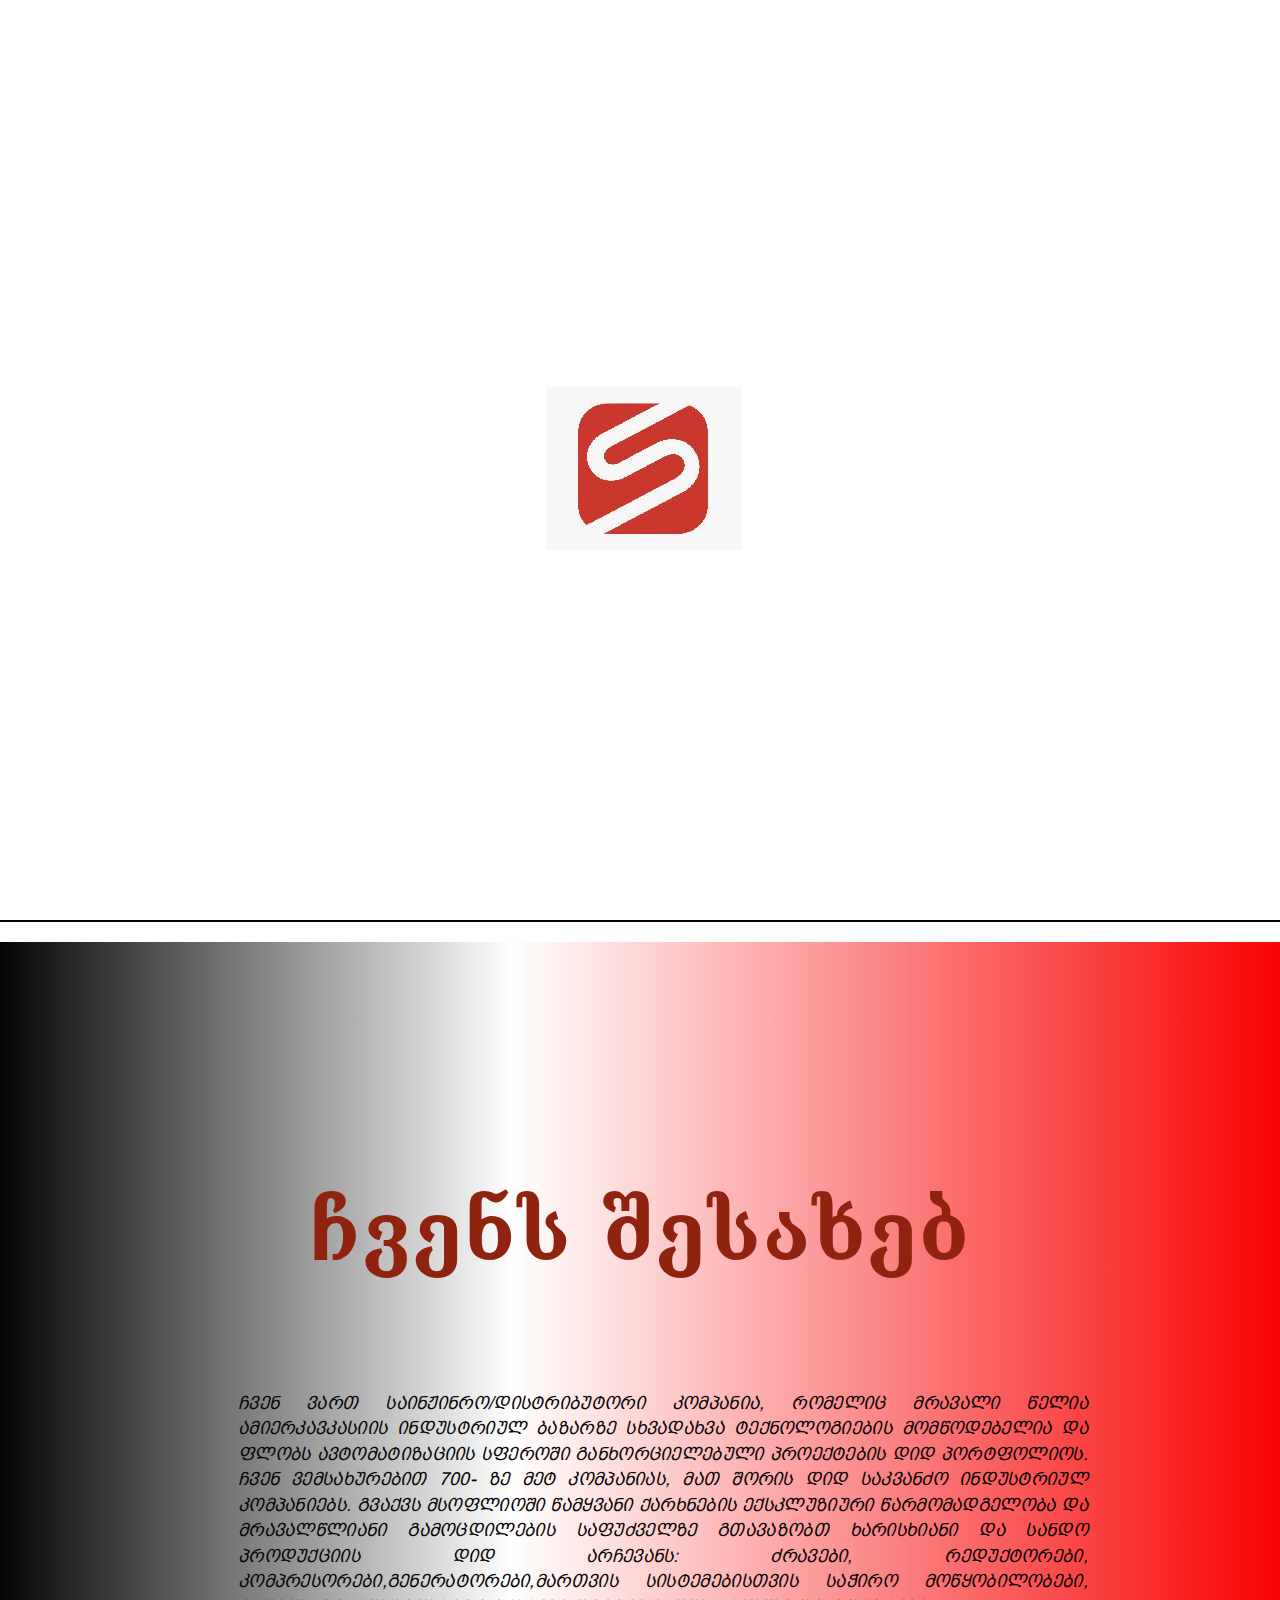
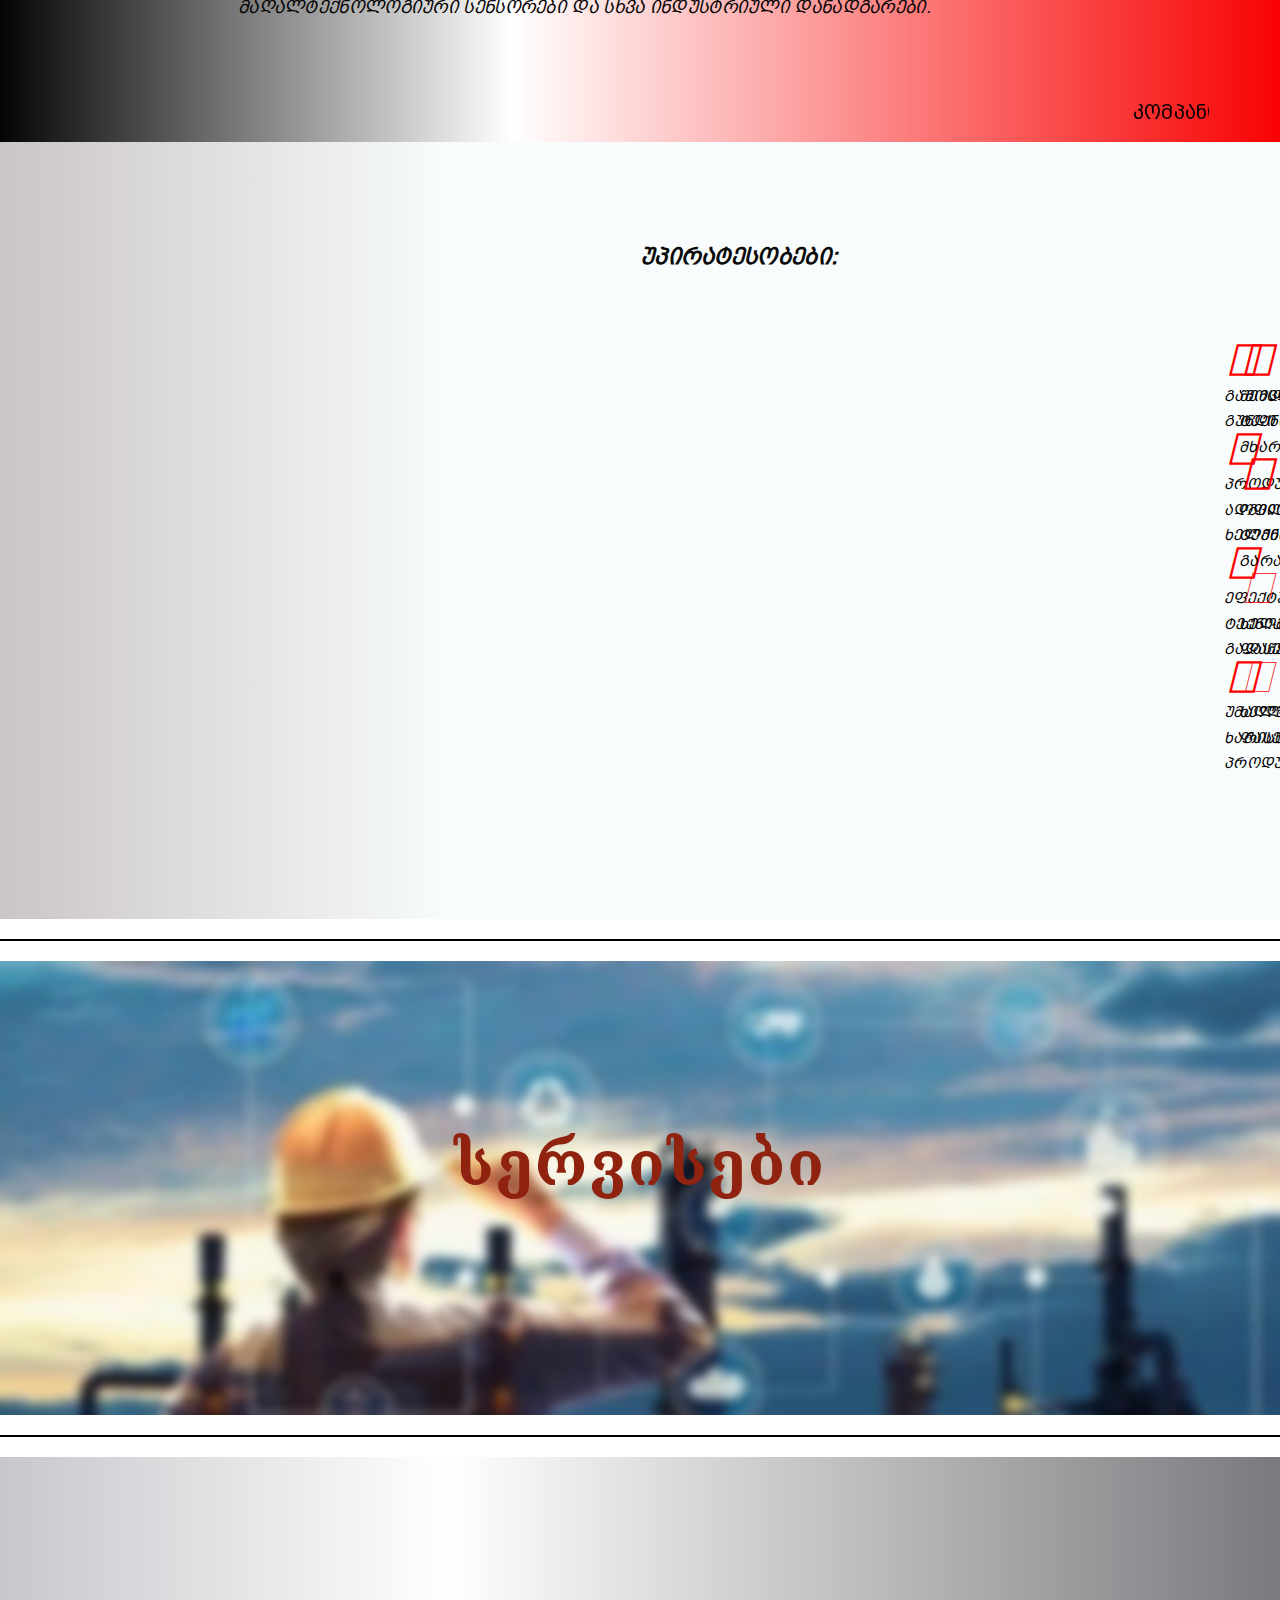
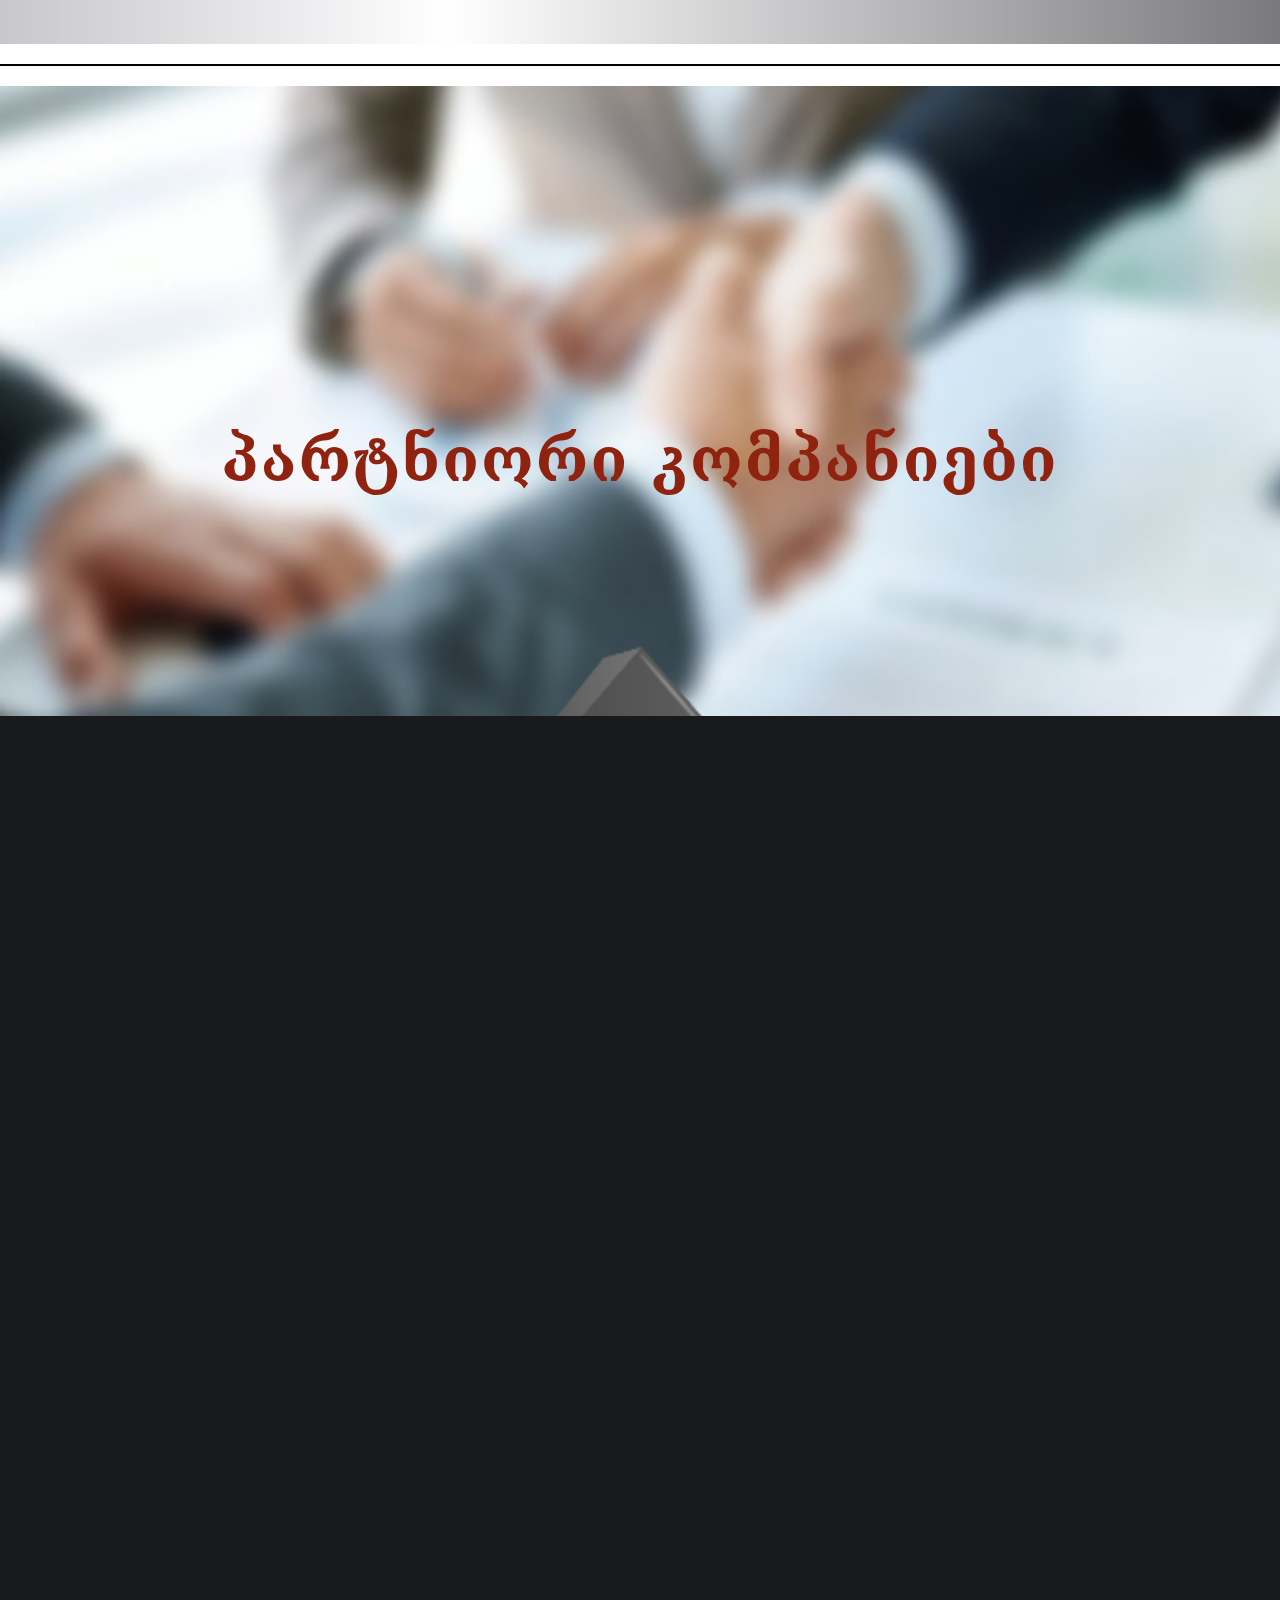
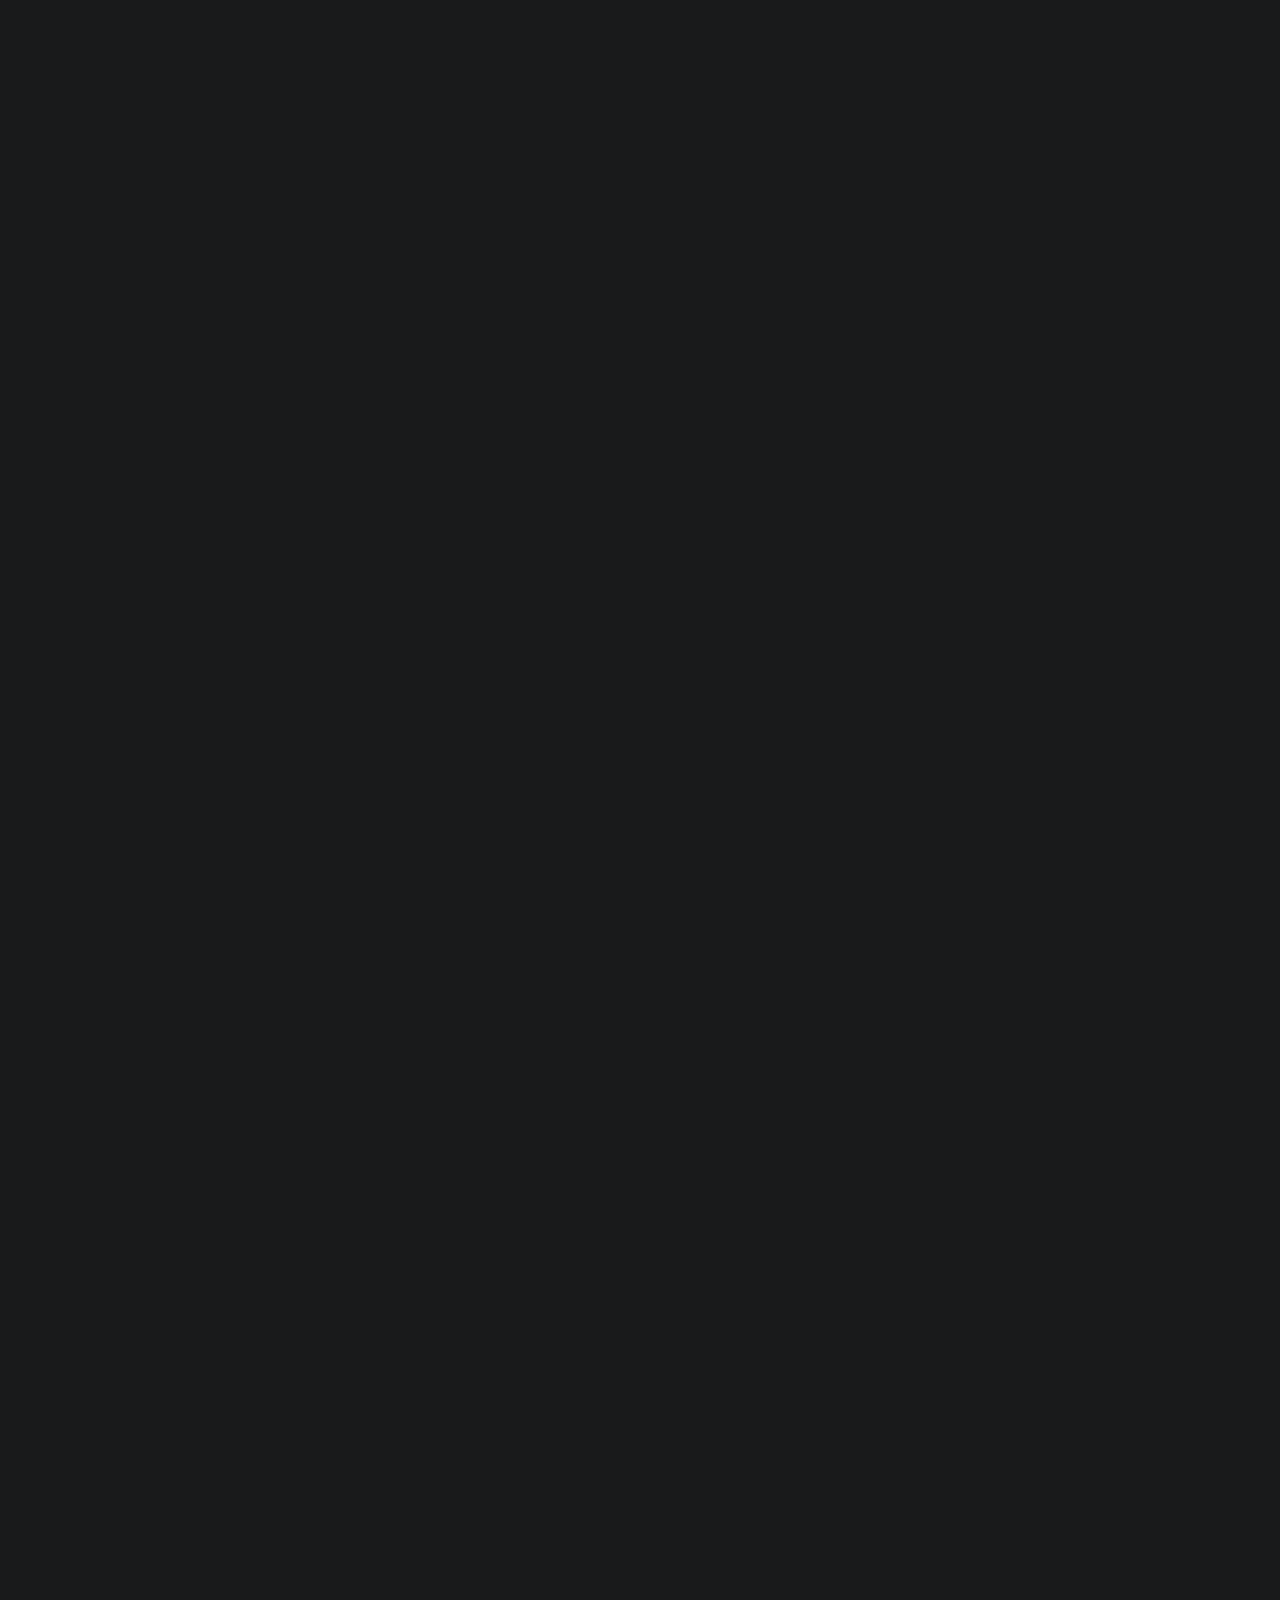
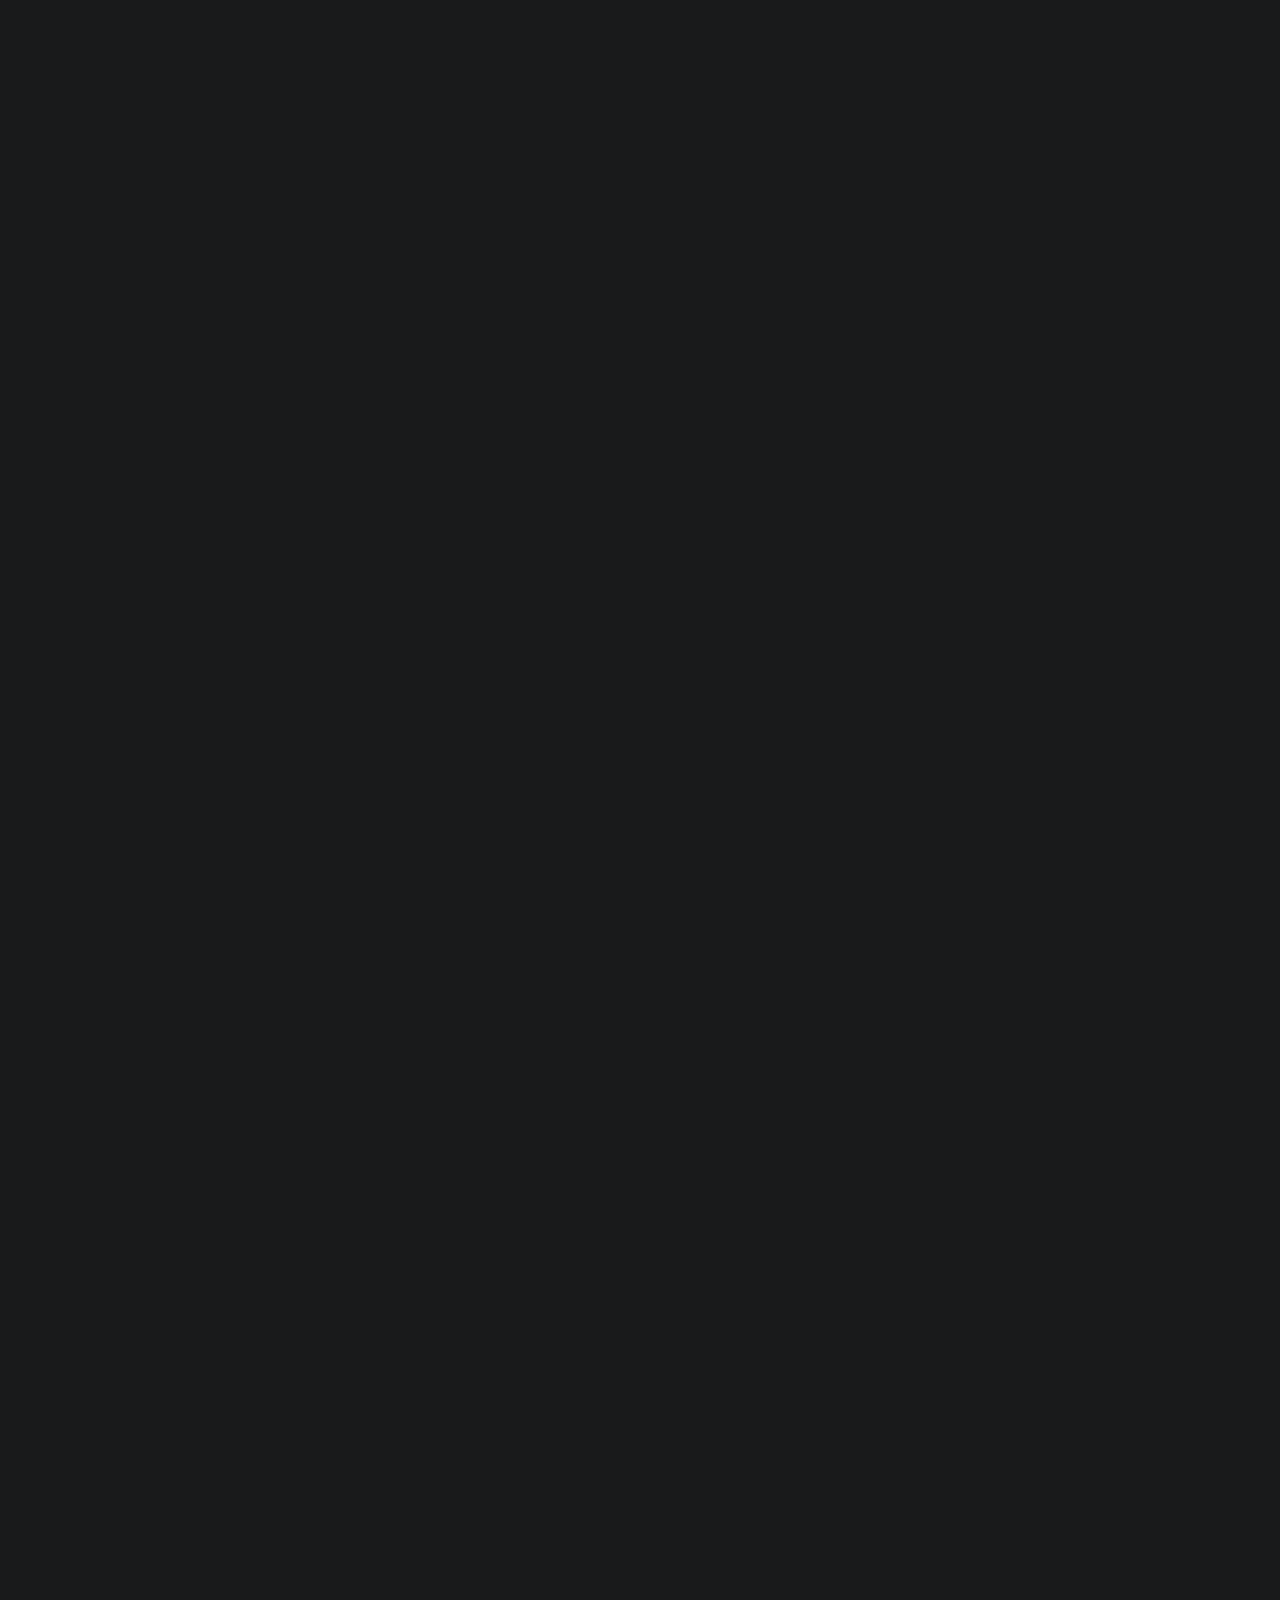
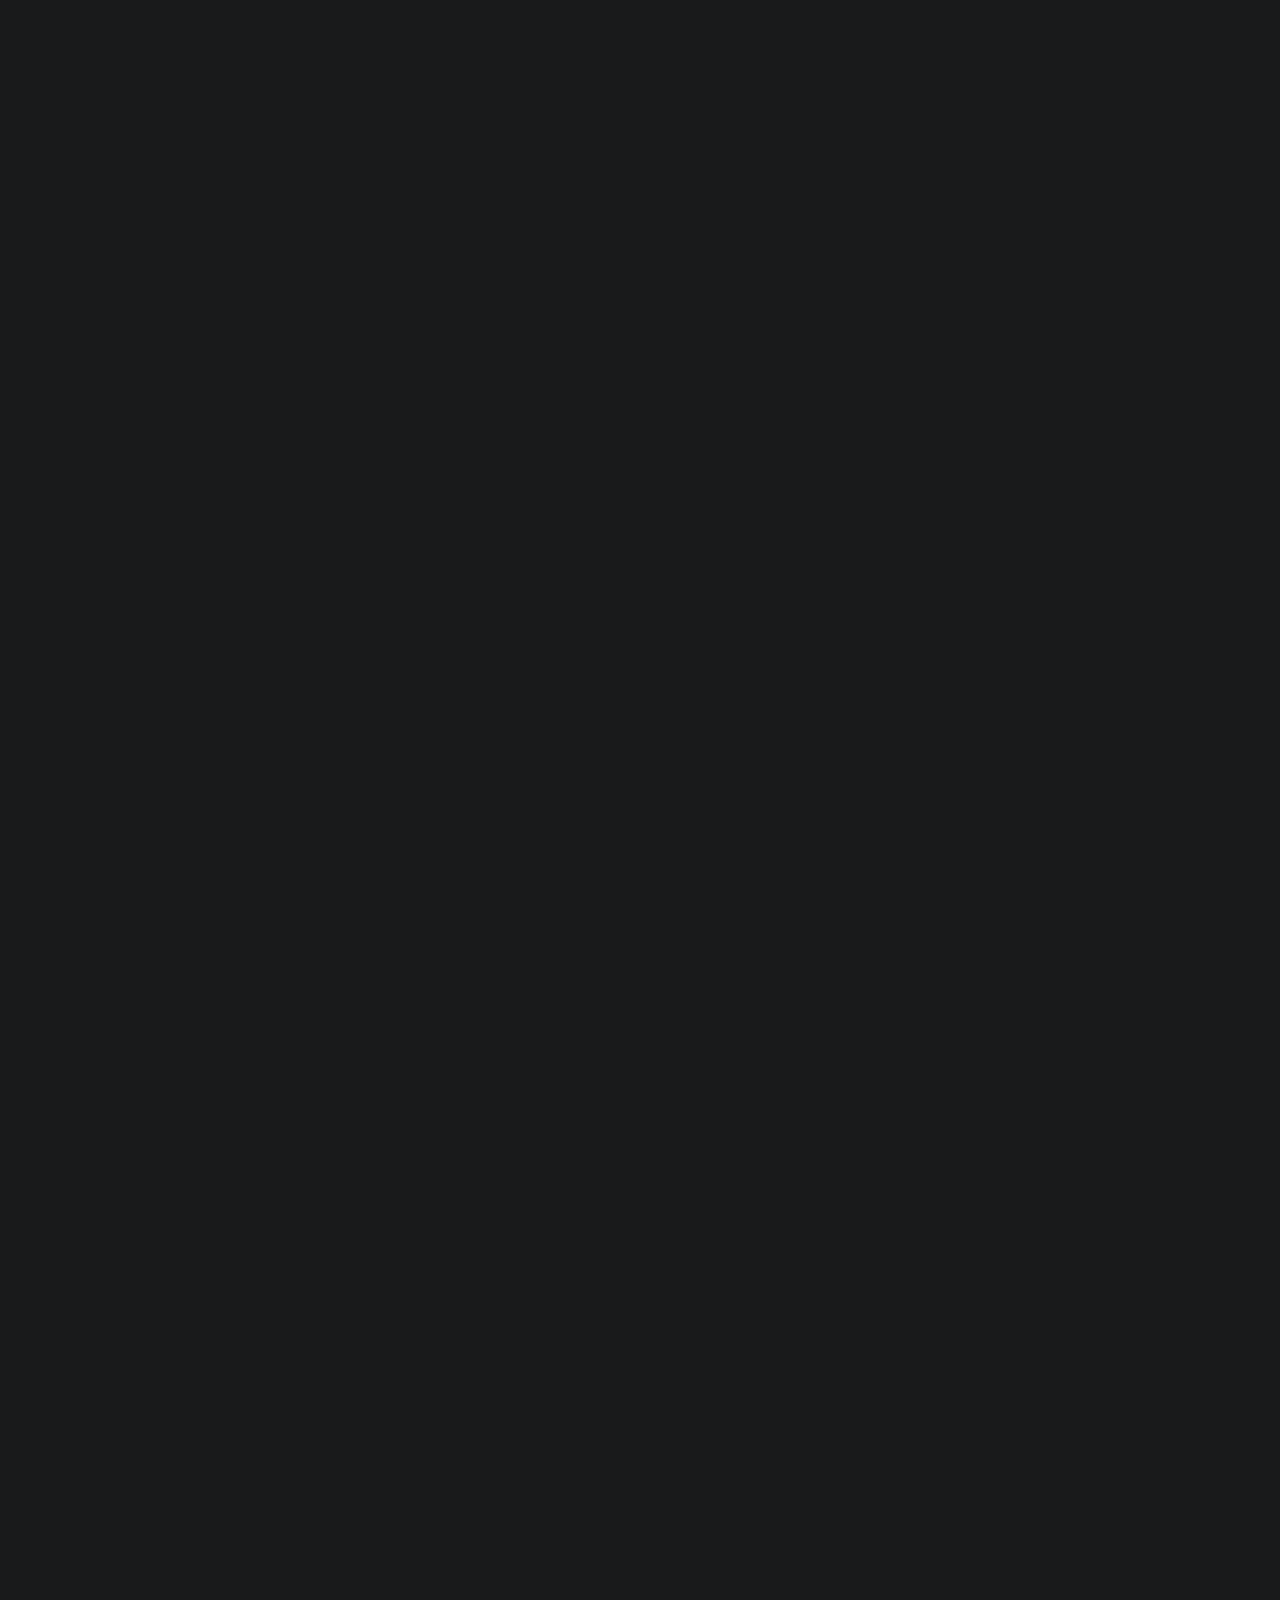
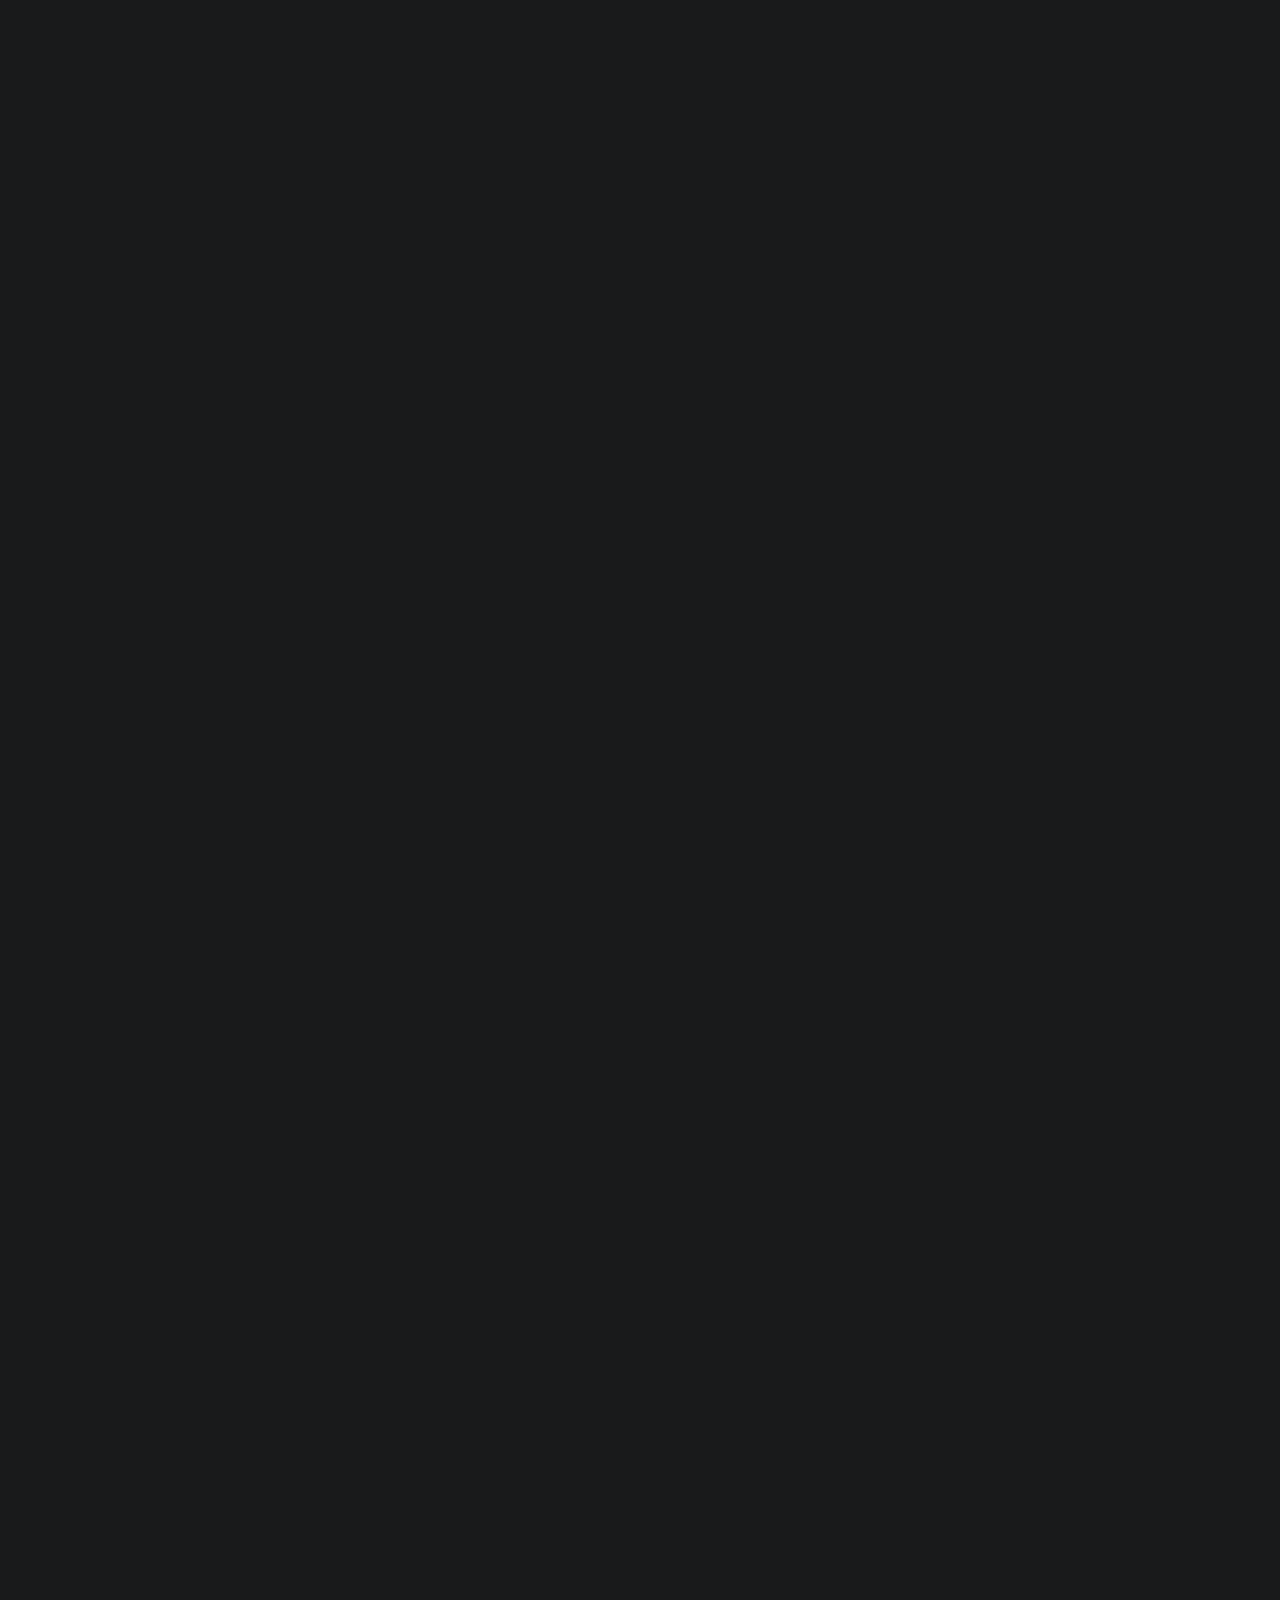
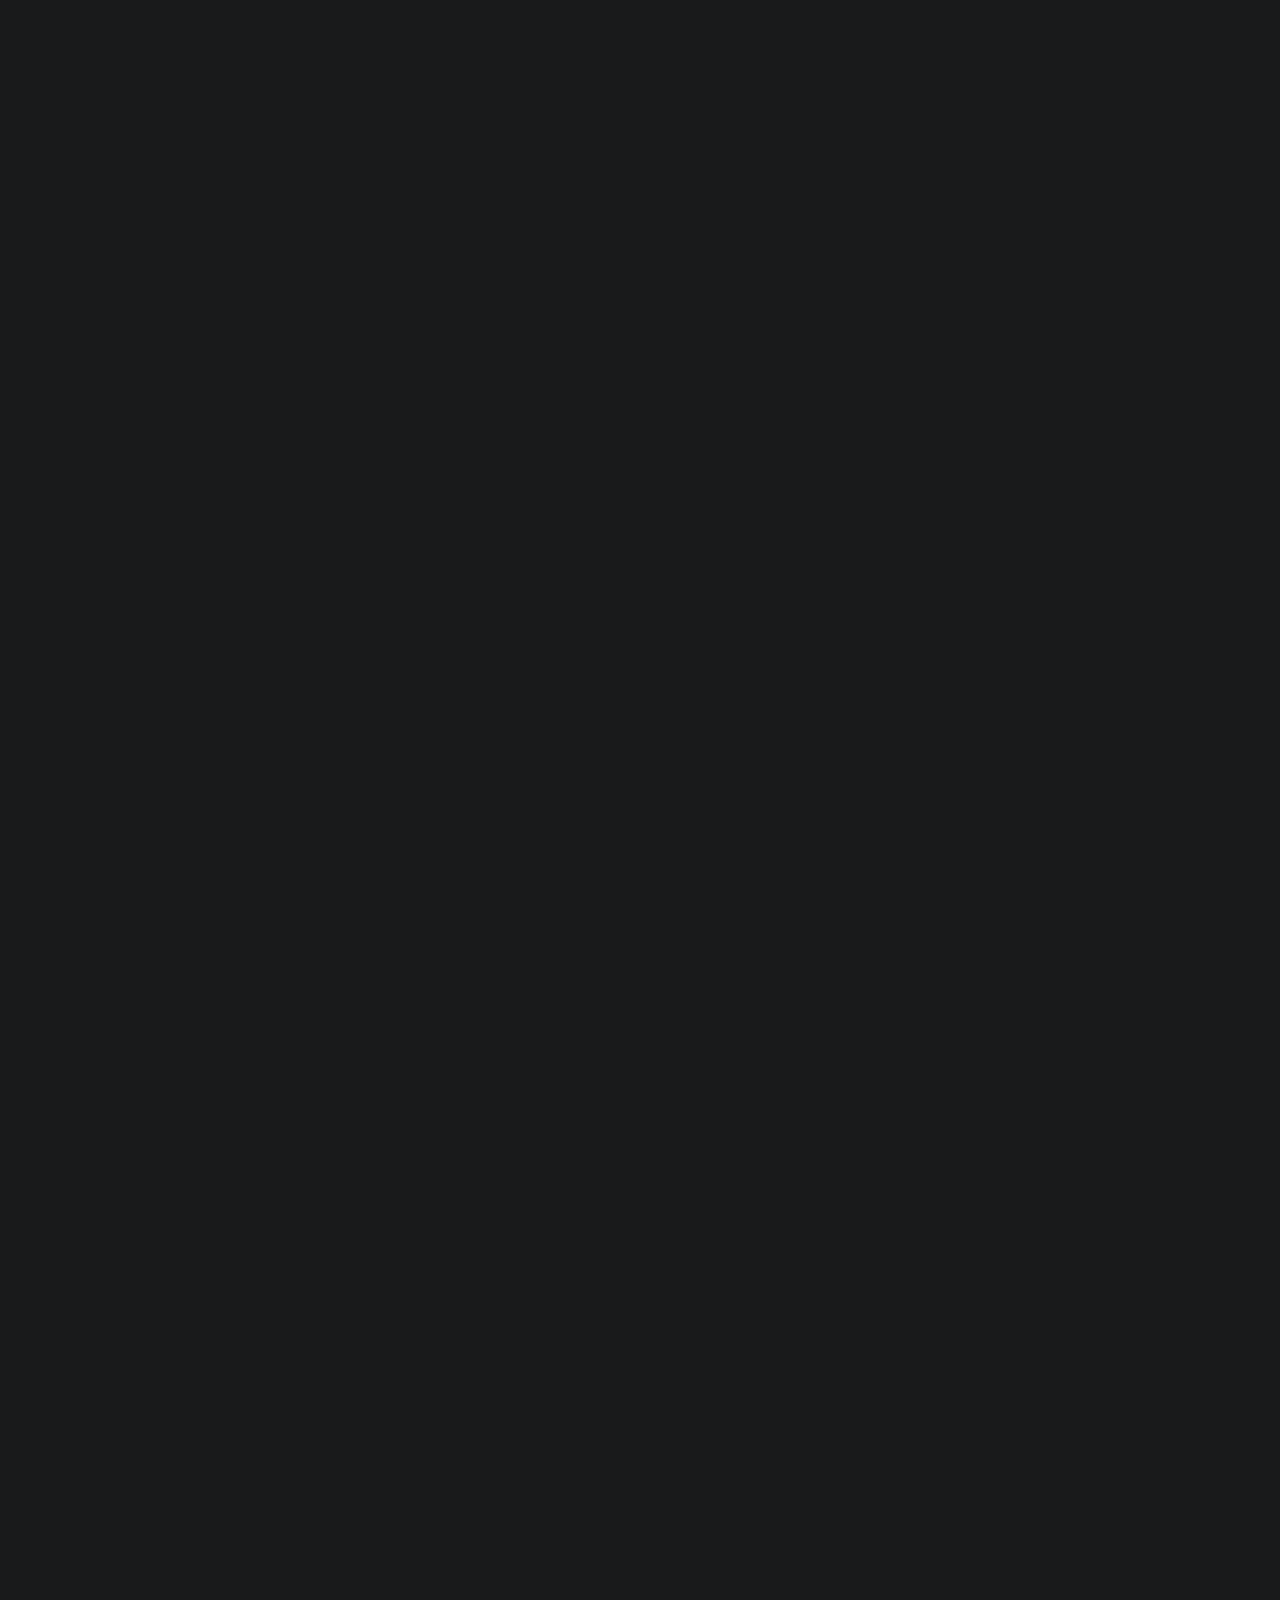
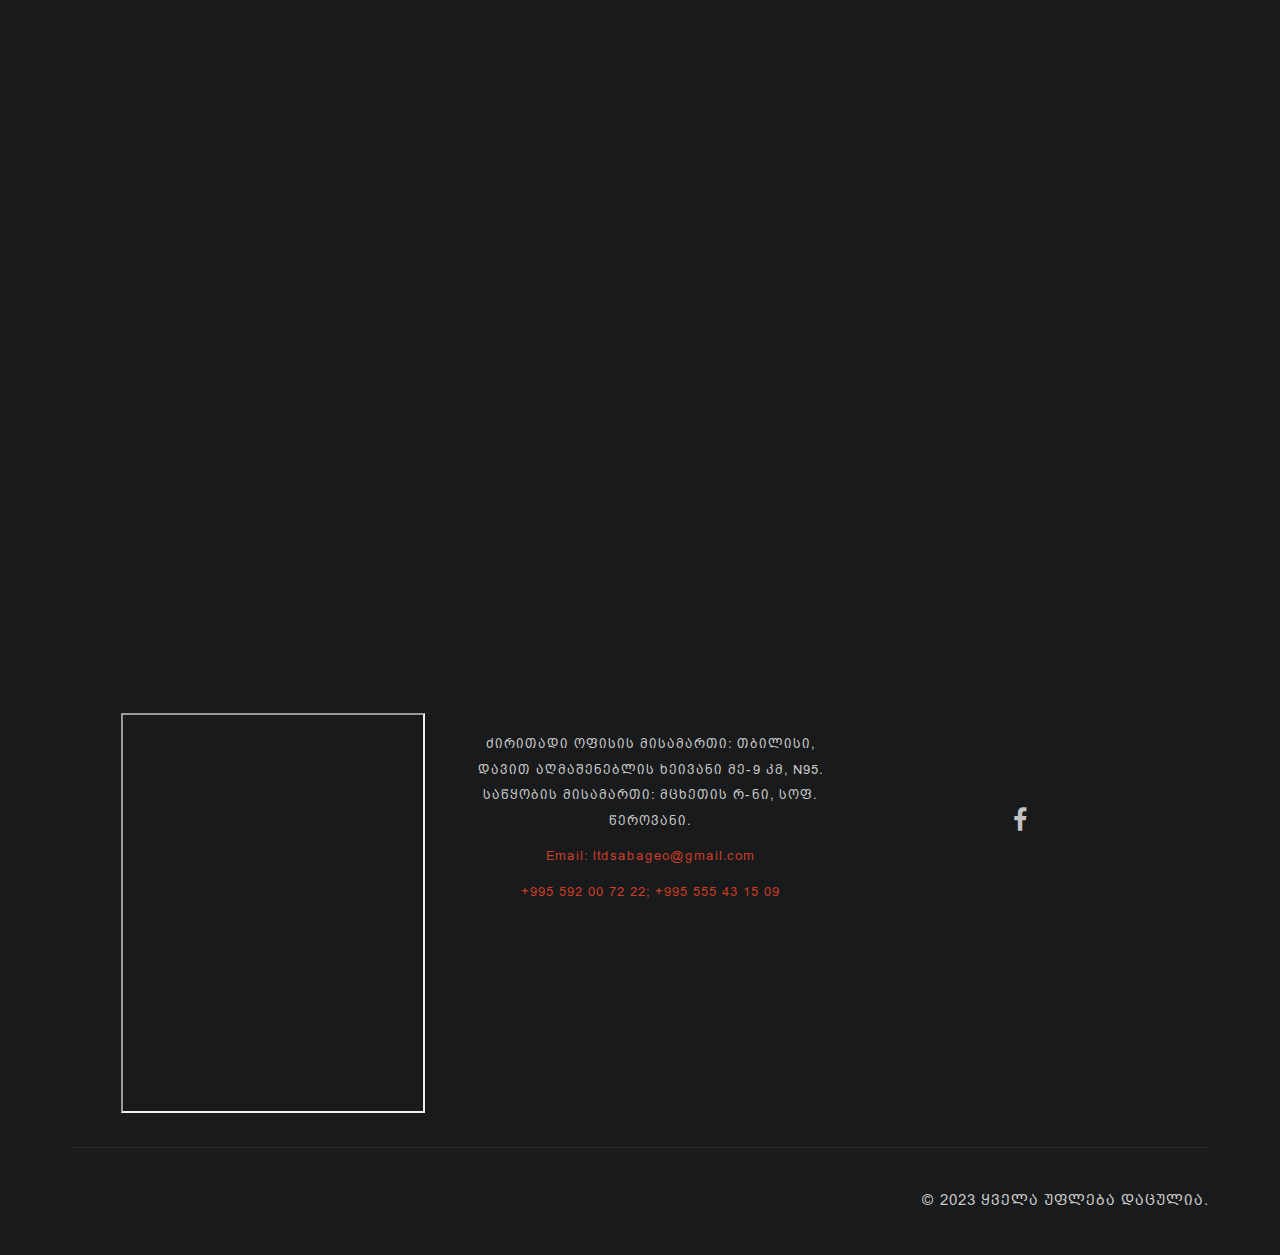
==== commit 3641df6e: "1232nbg" ====
--- a/didg/index.html
+++ b/didg/index.html
@@ -33,15 +33,27 @@
             column-count: 2;
         }
 
-        #div1 {
-            position: relative;
-            box-sizing: border-box;
-            margin: auto;
-            height: 400px;
-            width: 500px;
-            padding: 15px;
-            border: 2px solid #ee2a2a;
-            background-color: #020202;
+        .containerr {
+            display: grid;
+            align-items: center;
+            grid-template-columns: 1fr 1fr 1fr;
+            column-gap: 400px;
+            height: 650px;
+        }
+
+        .aboutUsImg {
+            max-width: 50%;
+            max-height: 50%;
+            margin-right: 200px;
+            margin-top: -220px;
+        }
+
+        .text1 {
+            font-size: 18px;
+            width: 850px;
+            color: #070505;
+            margin-top: -284px;
+            margin-left: -248px
         }
 
     </style>
@@ -163,67 +175,69 @@
 </header>
 
 <hr style="height:2px;border-width:0;color:#98989f;background-color:#020202">
-<section class="about-area section-padding" id="about" style="background: rgb(255,255,255);
-background-color: #efeaea">
+<section class="about-area section-padding" id="about" style="background: rgb(2,1,1);
+background: linear-gradient(90deg, rgb(5,4,4) 0%, rgb(255,255,255) 40%, rgb(248,2,2) 100%); height: 800px">
     <div class="container wow fadeIn">
+        <div class="row" style="margin-top: 79px;">
+            <div class="col-md-12 col-lg-12 col-sm-12 col-xs-12">
+                <div class="area-title text-center" >
+                    <h2>ჩვენს შესახებ</h2>
+                </div>
+            </div>
+            <div class="col-md-6 col-lg-6 col-sm-12 col-xs-12">
+                <div class="containerr">
+                    <div class="newspaper">
+                    </div>
+                    <div class="about-content text1">
+                        <em>ჩვენ ვართ საინჟინრო/დისტრიბუტორი კომპანია, რომელიც მრავალი წელია ამიერკავკასიის ინდუსტრიულ
+                            ბაზარზე სხვადახვა ტექნოლოგიების მომწოდებელია და
+                            ფლობს ავტომატიზაციის სფეროში განხორციელებული პროექტების დიდ პორტფოლიოს.
+                            ჩვენ ვემსახურებით 700- ზე მეტ კომპანიას, მათ შორის დიდ საკვანძო ინდუსტრიულ კომპანიებს.
+                            გვაქვს მსოფლიოში წამყვანი ქარხნების ექსკლუზიური წარმომადგელობა და მრავალწლიანი გამოცდილების
+                            საფუძველზე გთავაზობთ ხარისხიანი და სანდო პროდუქციის
+                            დიდ არჩევანს: ძრავები, რედუქტორები, კომპრესორები,გენერატორები,მართვის სისტემებისთვის საჭირო
+                            მოწყობილობები, მაღალტექნოლოგიური სენსორები და სხვა ინდუსტრიული დანადგარები.
+                        </em><br><br>
+                    </div>
+                </div>
+            </div>
+            <div class="col-md-12 col-lg-12 col-sm-12 col-xs-12" style="color: #020101;font-size: 20px;margin-top: -386px"><br><br><br><br>
+                <marquee behavior="scroll" direction="left">კომპანია საბა" გთავაზობთ პროექტირებას, სამონტაჟო
+                    მომსახურებასა და შემდგომ ტექნიკურ მხარდაჭერას
+                    ნებისმიერ ელექტრო საინსტალაციო სამუშაოებზე.
+                </marquee>
+                <!-- <div style="color: black">
+                 </div>-->
+            </div>
+        </div>
+    </div>
+</section>
+<section class="about-area section-padding" style="background: rgb(2,1,1);
+background: linear-gradient(90deg, rgb(203,197,197) 0%, rgb(248,252,252) 35%, rgb(248,252,252) 100%);">
+    <div class="container wow fadeIn">
+        <div class="textForIcons ">
+            <strong><em>უპირატესობები:</em></strong> <br></div>
+        <br><br><br>
         <div class="row">
-            <div class="col-md-12 col-lg-12 col-sm-12 col-xs-12">
-                <div class="area-title text-center">
-                    <h2>ჩვენს შესახებ</h2>
-                </div>
-            </div>
-            <div class="col-md-6 col-lg-6 col-sm-12 col-xs-12">
-                <div class="about-content">
-
-                    <em>ჩვენ ვართ საინჟინრო/დისტრიბუტორი კომპანია, რომელიც მრავალი წელია ამიერკავკასიის ინდუსტრიულ
-                        ბაზარზე სხვადახვა ტექნოლოგიების მომწოდებელია და
-                        ფლობს ავტომატიზაციის სფეროში განხორციელებული პროექტების დიდ პორტფოლიოს.
-                        ჩვენ ვემსახურებით 700- ზე მეტ კომპანიას, მათ შორის დიდ საკვანძო ინდუსტრიულ კომპანიებს.
-                        გვაქვს მსოფლიოში წამყვანი ქარხნების ექსკლუზიური წარმომადგელობა და მრავალწლიანი გამოცდილების
-                        საფუძველზე გთავაზობთ ხარისხიანი და სანდო პროდუქციის
-                        დიდ არჩევანს: ძრავები, რედუქტორები, კომპრესორები,გენერატორები,მართვის სისტემებისთვის საჭირო
-                        მოწყობილობები, მაღალტექნოლოგიური სენსორები და სხვა ინდუსტრიული დანადგარები.
-                    </em><br><br>
-                    <div> კომპანია საბა" გთავაზობთ პროექტირებას, სამონტაჟო მომსახურებასა და შემდგომ ტექნიკურ მხარდაჭერას
-                        ნებისმიერ ელექტრო საინსტალაციო სამუშაოებზე.
-                    </div>
-
-                </div>
-            </div>
-            <div class="col-md-12 col-lg-12 col-sm-12 col-xs-12">
-                <div class="about-author-sign text-center">
-                    <img src="http://quomodosoft.com/html/dawat/demo/img/about/about_sign.png" alt="">
-                </div>
-            </div>
-        </div>
-    </div>
-</section>
-<section class="about-area section-padding" style="background: rgb(255,255,255);
-background-color: #cbbfb5">
-    <div class="container wow fadeIn">
-        <div class="row">
-            <div class="text-center textForIcons">
-                <strong><em>უპირატესობები:</em></strong> <br></div>
-            <br><br><br>
             <div class="newspaper">
                 <div class="right-about-content">
-                    <p style="color: #020202"><em>
-                        <strong> <i class='fas fa-check-circle' style='font-size:48px;color:snow'></i></strong>
+                    <p style="color: #020101"><em>
+                        <strong> <i class='fas fa-check-circle' style='font-size:48px;color:red'></i></strong>
                         გამოცდილი გუნდი <br>
-                        <strong> <i class='fas fa-check-circle' style='font-size:48px;color:snow'></i></strong>
+                        <strong> <i class='fas fa-check-circle' style='font-size:48px;color:red'></i></strong>
                         პროდუქციის ადგილზე ხელმისაწვდომობა <br>
-                        <strong> <i class='fas fa-check-circle' style='font-size:48px;color:snow'></i></strong> ეფექტური
+                        <strong> <i class='fas fa-check-circle' style='font-size:48px;color:red'></i></strong> ეფექტური
                         ტექნიკური გადაწყვეტილებები <br>
-                        <strong> <i class='fas fa-check-circle' style='font-size:48px;color:snow'></i></strong> უმაღლესი
+                        <strong> <i class='fas fa-check-circle' style='font-size:48px;color:red'></i></strong> უმაღლესი
                         ხარისხის პროდუქცია<br>
-                        <strong> <i class='fas fa-check-circle' style='font-size:48px;color:snow'></i></strong> შემდგომი
+                        <strong> <i class='fas fa-check-circle' style='font-size:48px;color:red'></i></strong> შემდგომი
                         ტექნიკური მხარდაჭერა<br>
-                        <strong> <i class='fas fa-check-circle' style='font-size:48px;color:snow'></i></strong>
+                        <strong> <i class='fas fa-check-circle' style='font-size:48px;color:red'></i></strong>
                         ოფიციალური ტექნიკური გარანტია<br>
 
-                        <i class='fas fa-check-circle' style='font-size:48px;color:snow'></i></strong> ხელმისაწვდომი
+                        <i class='fas fa-check-circle' style='font-size:48px;color:red'></i></strong> ხელმისაწვდომი
                         ფასები<br>
-                        <i class='fas fa-check-circle' style='font-size:48px;color:snow'></i></strong> ხელმისაწვდომი
+                        <i class='fas fa-check-circle' style='font-size:48px;color:red'></i></strong> ხელმისაწვდომი
                         ფასები<br></em>
                     </p>
                 </div>
@@ -277,20 +291,27 @@
                     <div class="food-menu-img"><img src="img/cecxlgamdzle.png" style="height: 100px;"
                                                     alt="ელექტრო სამონტაჟო სამუშაოები"></div>
                     <div class="food-menu-details">
-                        <h3>ელექტრო სამონტაჟო სამუშაოები<span class="menu-price"></span></h3>
+
+                        <h3 class="hover-text">ელექტრო სამონტაჟო სამუშაოები
+                            <span class="tooltip-text bottom">
+                                იყო და არა იყო რა, ღვთის უკეთესი რა იქნებოდა, იყო ერთი ზარმაცი და მუქთამჭამელი კაცი. ცისმარე დღე
+    კერასთან იჯდა, ხელში ჩხირი ეჭირა და ნაცარს ქექავდა. სწორედ ამიტომ ხალხმა ნაცარქექია შეარქვა.
+ნაცარქექიას კარგი მეოჯახე ძმები ჰყავდა.კაცო, სულ რომ ნაცარს უზიხარ, ან ჭამა არ გინდა, ან სმა,- ეუბნებოდნენ ყოველდღე, - ადექი, გაისარჯე,
+    იქეთ მიდექ, აქეთ მოდექ და ოჯახში რამე შემოიტანე, თორემ იცოდე, ჩვენ შენი რჩენის თავი აღარა გვაქვს და სახლიდან გაგაგდებთო.</span>
+                        </h3>
+
                         <p class="menu-speacification"><span> </span> <span> </span> <span> </span></p>
                         <p class="menu-speacification"><span> </span> <span> </span></p>
-
                     </div>
                 </div>
             </div>
             <div class="mix col-md-6 col-lg-6 col-sm-12 col-xs-12 single-menu breakfast">
                 <div class="single-menu-details">
-                    <div class="food-menu-img"><img src="img/cecxlgamdzle.png" style="height: 100px;" alt="ავტომატიზაცია
-"></div>
-                    <div class="food-menu-details">
-                        <h3>ავტომატიზაცია
-                            <span class="menu-price"></span></h3>
+                    <div class="food-menu-img"><img src="img/cecxlgamdzle.png" style="height: 100px;"></div>
+                    <div class="food-menu-details">
+                        <h3 class="hover-text">ავტომატიზაცია
+                            <span class="tooltip-text bottom">იყო და არა იყო რა, ღვთის უკეთესი რა იქნებოდა, იყო ერთი ზარმაცი და მუქთამჭამელი კაცი. ცისმარე დღე
+    კერასთან იჯდა, ხელში ჩხირი ეჭირა და ნაცარს ქექავდა. სწორედ ამიტომ ხალხმა ნაცარქექია შეარქვა.</span></h3>
                         <p class="menu-speacification"><span></span> <span> </span> <span></span></p>
                         <p class="menu-speacification"><span> </span> <span> </span></p>
 
@@ -302,7 +323,12 @@
                     <div class="food-menu-img"><img src="img/cecxlgamdzle.png" style="height: 100px;"
                                                     alt="ძალოვანი ფარების წარმოება"></div>
                     <div class="food-menu-details">
-                        <h3>ძალოვანი ფარების წარმოება<span class="menu-price"></span></h3>
+                        <h3 class="hover-text">ძალოვანი ფარების წარმოება <span class="tooltip-text bottom">იყო და არა იყო რა, ღვთის უკეთესი რა იქნებოდა, იყო ერთი ზარმაცი და მუქთამჭამელი კაცი. ცისმარე დღე
+    კერასთან იჯდა, ხელში ჩხირი ეჭირა და ნაცარს ქექავდა. სწორედ ამიტომ ხალხმა ნაცარქექია შეარქვა.
+ნაცარქექიას კარგი მეოჯახე ძმები ჰყავდა.
+ კაცო, სულ რომ ნაცარს უზიხარ, ან ჭამა არ გინდა, ან სმა, - ეუბნებოდნენ ყოველდღე, - ადექი, გაისარჯე,
+    იქეთ მიდექ, აქეთ მოდექ და ოჯახში რამე შემოიტანე, თორემ იცოდე, ჩვენ შენი რჩენის თავი აღარა გვაქვს და სახლიდან გაგაგდებთო.</span>
+                        </h3>
                         <p class="menu-speacification"><span></span> <span></span> <span></span></p>
                         <p class="menu-speacification"><span> </span> <span> </span></p>
 
@@ -314,7 +340,13 @@
                     <div class="food-menu-img"><img src="img/cecxlgamdzle.png" style="height: 100px;"
                                                     alt="PLC პროგრამირება & სკადას სისტემაში ინტეგრაცია"></div>
                     <div class="food-menu-details">
-                        <h3>PLC პროგრამირება & სკადას სისტემაში ინტეგრაცია<span class="menu-price"> </span></h3>
+                        <h3 class="hover-text">PLC პროგრამირება & სკადას სისტემაში ინტეგრაცია<span
+                                class="tooltip-text bottom">იყო და არა იყო რა, ღვთის უკეთესი რა იქნებოდა, იყო ერთი ზარმაცი და მუქთამჭამელი კაცი. ცისმარე დღე
+    კერასთან იჯდა, ხელში ჩხირი ეჭირა და ნაცარს ქექავდა. სწორედ ამიტომ ხალხმა ნაცარქექია შეარქვა.
+ნაცარქექიას კარგი მეოჯახე ძმები ჰყავდა.
+ კაცო, სულ რომ ნაცარს უზიხარ, ან ჭამა არ გინდა, ან სმა, - ეუბნებოდნენ ყოველდღე, - ადექი, გაისარჯე,
+    იქეთ მიდექ, აქეთ მოდექ და ოჯახში რამე შემოიტანე, თორემ იცოდე, ჩვენ შენი რჩენის თავი აღარა გვაქვს და სახლიდან გაგაგდებთო.</span>
+                        </h3>
                         <p class="menu-speacification"><span></span> <span></span> <span></span></p>
                         <p class="menu-speacification"><span> </span> <span> </span></p>
 
@@ -326,7 +358,13 @@
                     <div class="food-menu-img"><img src="img/cecxlgamdzle.png" style="height: 100px;"
                                                     alt=" კომპრესორებისა და გენერატორების სერვისის სამუშაოები"></div>
                     <div class="food-menu-details">
-                        <h3> კომპრესორებისა და გენერატორების სერვისის სამუშაოები<span class="menu-price"></span></h3>
+                        <h3 class="hover-text"> კომპრესორებისა და გენერატორების სერვისის სამუშაოები<span
+                                class="tooltip-text bottom">იყო და არა იყო რა, ღვთის უკეთესი რა იქნებოდა, იყო ერთი ზარმაცი და მუქთამჭამელი კაცი. ცისმარე დღე
+    კერასთან იჯდა, ხელში ჩხირი ეჭირა და ნაცარს ქექავდა. სწორედ ამიტომ ხალხმა ნაცარქექია შეარქვა.
+ნაცარქექიას კარგი მეოჯახე ძმები ჰყავდა.
+ კაცო, სულ რომ ნაცარს უზიხარ, ან ჭამა არ გინდა, ან სმა, - ეუბნებოდნენ ყოველდღე, - ადექი, გაისარჯე,
+    იქეთ მიდექ, აქეთ მოდექ და ოჯახში რამე შემოიტანე, თორემ იცოდე, ჩვენ შენი რჩენის თავი აღარა გვაქვს და სახლიდან გაგაგდებთო.</span>
+                        </h3>
                         <p class="menu-speacification"><span> </span> <span></span> <span></span></p>
                         <p class="menu-speacification"><span> </span> <span> </span></p>
 
@@ -338,8 +376,13 @@
                     <div class="food-menu-img"><img src="img/cecxlgamdzle.png" style="height: 100px;" alt="ინდუსტრიული დანადგარების ინსტალაცია & ექსპლუატაციაში გაშვება
 "></div>
                     <div class="food-menu-details">
-                        <h3>ინდუსტრიული დანადგარების ინსტალაცია & ექსპლუატაციაში გაშვება
-                            <span class="menu-price"></span></h3>
+                        <h3 class="hover-text">ინდუსტრიული დანადგარების ინსტალაცია & ექსპლუატაციაში გაშვება
+                            <span class="tooltip-text bottom">იყო და არა იყო რა, ღვთის უკეთესი რა იქნებოდა, იყო ერთი ზარმაცი და მუქთამჭამელი კაცი. ცისმარე დღე
+    კერასთან იჯდა, ხელში ჩხირი ეჭირა და ნაცარს ქექავდა. სწორედ ამიტომ ხალხმა ნაცარქექია შეარქვა.
+ნაცარქექიას კარგი მეოჯახე ძმები ჰყავდა.
+ კაცო, სულ რომ ნაცარს უზიხარ, ან ჭამა არ გინდა, ან სმა, - ეუბნებოდნენ ყოველდღე, - ადექი, გაისარჯე,
+    იქეთ მიდექ, აქეთ მოდექ და ოჯახში რამე შემოიტანე, თორემ იცოდე, ჩვენ შენი რჩენის თავი აღარა გვაქვს და სახლიდან გაგაგდებთო.</span>
+                        </h3>
                         <p class="menu-speacification"><span> </span> <span> </span> <span></span></p>
                         <p class="menu-speacification"><span> </span> <span> </span></p>
 
@@ -351,7 +394,12 @@
                     <div class="food-menu-img"><img src="img/cecxlgamdzle.png" style="height: 100px;"
                                                     alt=" საქლორატორო სადგურების მონტაჟი"></div>
                     <div class="food-menu-details">
-                        <h3> საქლორატორო სადგურების მონტაჟი<span class="menu-price"> </span></h3>
+                        <h3 class="hover-text"> საქლორატორო სადგურების მონტაჟი<span class="tooltip-text bottom">იყო და არა იყო რა, ღვთის უკეთესი რა იქნებოდა, იყო ერთი ზარმაცი და მუქთამჭამელი კაცი. ცისმარე დღე
+    კერასთან იჯდა, ხელში ჩხირი ეჭირა და ნაცარს ქექავდა. სწორედ ამიტომ ხალხმა ნაცარქექია შეარქვა.
+ნაცარქექიას კარგი მეოჯახე ძმები ჰყავდა.
+ კაცო, სულ რომ ნაცარს უზიხარ, ან ჭამა არ გინდა, ან სმა, - ეუბნებოდნენ ყოველდღე, - ადექი, გაისარჯე,
+    იქეთ მიდექ, აქეთ მოდექ და ოჯახში რამე შემოიტანე, თორემ იცოდე, ჩვენ შენი რჩენის თავი აღარა გვაქვს და სახლიდან გაგაგდებთო.</span>
+                        </h3>
                         <p class="menu-speacification"><span> </span> <span> </span> <span></span></p>
                         <p class="menu-speacification"><span> </span> <span> </span></p>
 
@@ -363,7 +411,12 @@
                     <div class="food-menu-img"><img src="img/cecxlgamdzle.png" style="height: 100px;"
                                                     alt=" წყლის სისტემების მონტაჟი & პროექტირება"></div>
                     <div class="food-menu-details">
-                        <h3> წყლის სისტემების მონტაჟი & პროექტირება<span class="menu-price"></span></h3>
+                        <h3 class="hover-text"> წყლის სისტემების მონტაჟი & პროექტირება<span class="tooltip-text bottom">იყო და არა იყო რა, ღვთის უკეთესი რა იქნებოდა, იყო ერთი ზარმაცი და მუქთამჭამელი კაცი. ცისმარე დღე
+    კერასთან იჯდა, ხელში ჩხირი ეჭირა და ნაცარს ქექავდა. სწორედ ამიტომ ხალხმა ნაცარქექია შეარქვა.
+ნაცარქექიას კარგი მეოჯახე ძმები ჰყავდა.
+ კაცო, სულ რომ ნაცარს უზიხარ, ან ჭამა არ გინდა, ან სმა, - ე
+    იქეთ მიდექ, აქეთ მოდექ და ოჯახში რამე შემოიტანე, თორემ იცოდე, ჩვენ შენი რჩენის თავი აღარა გვაქვს და სახლიდან გაგაგდებთო.</span>
+                        </h3>
                         <p class="menu-speacification"><span> </span> <span> </span> <span></span></p>
                         <p class="menu-speacification"><span> </span> <span> </span></p>
 
@@ -375,7 +428,10 @@
                     <div class="food-menu-img"><img src="img/cecxlgamdzle.png" style="height: 100px;"
                                                     alt="ამწე მექანიზმების მონტაჟი & სერვისი"></div>
                     <div class="food-menu-details">
-                        <h3>ამწე მექანიზმების მონტაჟი & სერვისი<span class="menu-price"></span></h3>
+                        <h3 class="hover-text">ამწე მექანიზმების მონტაჟი & სერვისი<span class="tooltip-text bottom">იყო და არა იყო რა, ღვთის უკეთესი რა იქნებოდა, იყო ერთი ზარმაცი და მუქთამჭამელი კაცი. ცისმარე დღე
+    კერასთან იჯდა, ხელში ჩხირი ეჭირა და ნაცარს ქექავდა. სწორედ ამიტომ ხალხმა ნაცარქექია შეარქვა.
+ნაცარქექიას კარგი მეოჯახე ძმები ჰყავდა.
+ კაცო, სულ რომ ნაცარს უზიხარ, ან ჭამა არ გინდა, ან სმა, - ეუბნებოდნენ ყოველდღე, - ადექი, გაისარჯე,.</span></h3>
                         <p class="menu-speacification"><span></span> <span></span> <span></span></p>
                         <p class="menu-speacification"><span> </span> <span> </span></p>
 
@@ -387,7 +443,12 @@
                     <div class="food-menu-img"><img src="img/cecxlgamdzle.png" style="height: 100px;"
                                                     alt=" ელექტრო ძრავების აღდგენის სერვისი"></div>
                     <div class="food-menu-details">
-                        <h3> ელექტრო ძრავების აღდგენის სერვისი<span class="menu-price"></span></h3>
+                        <h3 class="hover-text"> ელექტრო ძრავების აღდგენის სერვისი<span class="tooltip-text bottom">იყო და არა იყო რა, ღვთის უკეთესი რა იქნებოდა, იყო ერთი ზარმაცი და მუქთამჭამელი კაცი. ცისმარე დღე
+    კერასთან იჯდა, ხელში ჩხირი ეჭირა და ნაცარს ქექავდა. სწორედ ამიტომ ხალხმა ნაცარქექია შეარქვა.
+ნაცარქექიას კარგი მეოჯახე ძმები ჰყავდა.
+ კაცო, სულ რომ ნაცარს უზიხარ, ან ჭამა არ გინდა, ან სმა, - ეუბნებოდნენ ყოველდღე, - ადექი, გაისარჯე,
+    იქეთ მიდექ, აქეთ მოდექ და ოჯახში რამე შემოიტანე, თორემ იცოდე, ჩვენ შენი რჩენის თავი აღარა გვაქვს და სახლიდან გაგაგდებთო.</span>
+                        </h3>
                         <p class="menu-speacification"><span> </span> <span> </span> <span></span></p>
                         <p class="menu-speacification"><span> </span> <span> </span></p>
                     </div>
@@ -456,7 +517,7 @@
     <div class="container wow fadeIn">
         <div class="row">
             <div class="col-md-12 col-lg-12 col-sm-12 col-xs-12">
-                <div class="area-title text-center"style="padding-top: 15%">
+                <div class="area-title text-center" style="padding-top: 15%">
                     <h2>პარტნიორი კომპანიები </h2>
                 </div>
             </div>
--- a/didg/css/style.css
+++ b/didg/css/style.css
@@ -17,7 +17,7 @@
 
 a {
     transition: 0.3s;
-    color: #212324;
+    color: #cacaca;
 }
 
 a:hover {
@@ -47,7 +47,7 @@
 }
 
 body {
-    color: #555;
+    color: #cacaca;
     font-family: lato, sans-serif;
     font-size: 15px;
     font-weight: 400;
@@ -89,7 +89,7 @@
     font-size: 60px;
     letter-spacing: 2px;
     line-height: 0.8;
-    margin: 0;
+    margin: 77px 0px 0px 0px;
     padding: 0 20px 45px;
     position: relative;
     text-transform: capitalize;
@@ -108,7 +108,7 @@
 }
 
 .section-padding {
-    padding: 0px;
+    padding: 100px 0;
 }
 
 .no-padding {
@@ -575,7 +575,7 @@
 }
 
 .about-area::after, .about-area::before, .menus-area::after, .menus-area::before, .team-area::after, .team-area::before, .gallery-area::after, .footer-area::after {
-    background: url(img/icons/tri-promo-bottom-white.png) 0 0 repeat scroll transparent;
+    /*background: url(img/icons/tri-promo-bottom-white.png) 0 0 repeat scroll transparent;*/
     content: "";
     height: 7px;
     left: 0;
@@ -623,7 +623,8 @@
 }
 
 .about-content {
-    color: #020202;
+    color: #4a4d4f;
+    text-align: justify;
 }
 
 a.read-more {
@@ -658,7 +659,7 @@
 }
 
 .promotion-area-bg::after, .reservation-button-area-bg:after, .blog-area-bg:after, .footer-area-bg::after, .page-barner-bg::after {
-    background: url(img/pattarn.png) #000;
+    /*background: url(img/pattarn.png) #000;*/
     content: "";
     height: 100%;
     left: 0;
@@ -799,8 +800,8 @@
 }
 
 .food-menu-details h3 span {
-    color: #ca3d26;
-    font-size: 11px;
+    color: #faf8f7;
+    font-size: 13px;
     float: right;
 }
 
@@ -1115,6 +1116,7 @@
     background: none 0 0 repeat scroll #191a1b;
     color: #cacaca;
     letter-spacing: 1px;
+    margin-top: auto;
     position: relative;
 }
 
@@ -1751,7 +1753,7 @@
 
 .welcome-text-area {
     align-items: center;
-    color: #ffffff;
+    color: #fff;
     display: flex;
     height: 100%;
     justify-content: center;
@@ -2020,12 +2022,14 @@
     padding: 50px;
     display: grid;
     overflow-x: hidden;
-    grid-template-columns: repeat(5, 18%);
-    grid-auto-rows: 40vh;
-    /*grid-auto-columns: 25vw;*/
-    grid-gap: calc(13px + 7%);
-    height: 100%;
-    width: 100%;
+    overflow-y: hidden;
+    grid-template-columns: repeat(3, 25%);
+    /*grid-auto-rows: 40vh;*/
+    /*grid-auto-columns: auto;*/
+    grid-gap: 13px calc(13px + 7%);
+    /*overflow: auto;*/
+    width: 100%;
+    height: auto;
     /*max-width: 100%;*/
 }
 
@@ -2036,7 +2040,8 @@
 
 .block {
     cursor: pointer;
-    /*background-color: red;*/
+    /*border: 4px solid blue;*/
+    /*background-color: grey;*/
 }
 
 .card:hover {
@@ -2067,6 +2072,7 @@
     border-width: 0 3px 3px 0;
     display: inline-block;
     padding: 3px;
+    color: #000000;
 }
 
 .left {
@@ -2119,6 +2125,7 @@
     background-color: snow;
 }
 
+wr
 .work_section .custom_heading-container h3 {
     color: #ffffff;
 }
@@ -2331,6 +2338,49 @@
     padding-left: 20px;
 }
 
+/* The sidebar menu */
+.sidebar {
+    height: 100%;
+    width: 0;
+    position: absolute;
+    z-index: 1;
+    top: 0;
+    left: 0;
+    bottom: 0;
+    background-color: #000000;
+    overflow-x: hidden;
+    padding-top: 60px;
+    transition: 0.5s;
+}
+
+
+/* The sidebar links */
+.sidebar a {
+    padding: 8px 8px 8px 32px;
+    text-decoration: none;
+    font-size: 25px;
+    color: #ffffff;
+    display: block;
+    transition: 0.3s;
+    cursor: pointer;
+}
+
+/* When you mouse over the navigation links, change their color */
+.sidebar a:hover {
+    color: #818181;
+}
+
+
+@media screen and (max-height: 1000px) {
+    .sidebar {
+        padding-top: 15px;
+    }
+
+    .sidebar a {
+        font-size: 18px;
+    }
+}
+
 .column {
     float: right;
     width: 30%;
@@ -2347,10 +2397,12 @@
     width: 60%;
     height: 30%;
 }
+
 .google-map {
     padding-bottom: 50%;
     /*position: relative;*/
 }
+
 .google-map iframe {
     height: 50%;
     width: 50%;
@@ -2358,6 +2410,7 @@
     top: 0;
     position: absolute;
 }
+
 .containeree {
     display: grid;
     align-items: center;
@@ -2367,14 +2420,74 @@
 
 .img {
     max-width: 40%;
-    max-height:40%;
+    max-height: 40%;
     margin-left: 50px;
 }
 
 .text {
     font-size: 13px;
 }
+
 .textForIcons {
-    font-size: 18px;
+    font-size: 23px;
     color: #0b0b0b;
+    margin-left: 150px ;
+}
+.tooltip-text {
+    visibility: hidden;
+    position: absolute;
+    z-index: 1;
+    color: white;
+    /*font-size: 100px;*/
+    background-color: #020202;
+    border-radius: 7px;
+    /*width: 180%;*/
+    height: auto;
+    padding: 30px;
+}
+
+.hover-text:hover .tooltip-text {
+    visibility: visible;
+}
+
+/*#top {
+    top: -40px;
+    left: -50%;
+}
+
+#bottom {
+    top: 25px;
+    left: -50%;
+}
+
+#left {
+    top: -8px;
+    right: 120%;
+}*/
+
+.bottom {
+    top: 25px;
+    left: -50%;
+}
+
+.hover-text {
+    position: relative;
+    display: inline-block;
+    /*margin: 1px;*/
+    font-family: Avenir;
+    /*text-align: center;*/
+}
+.Slider-forComps {
+    align-items: center;
+    background-size: cover;
+    display: flex;
+    height: 100%;
+    opacity: 0;
+    overflow: hidden;
+    perspective: 1300px;
+    position: absolute;
+    width: 100%;
+    justify-content: center;
+    flex-direction: column;
+    padding-top: 5%;
 }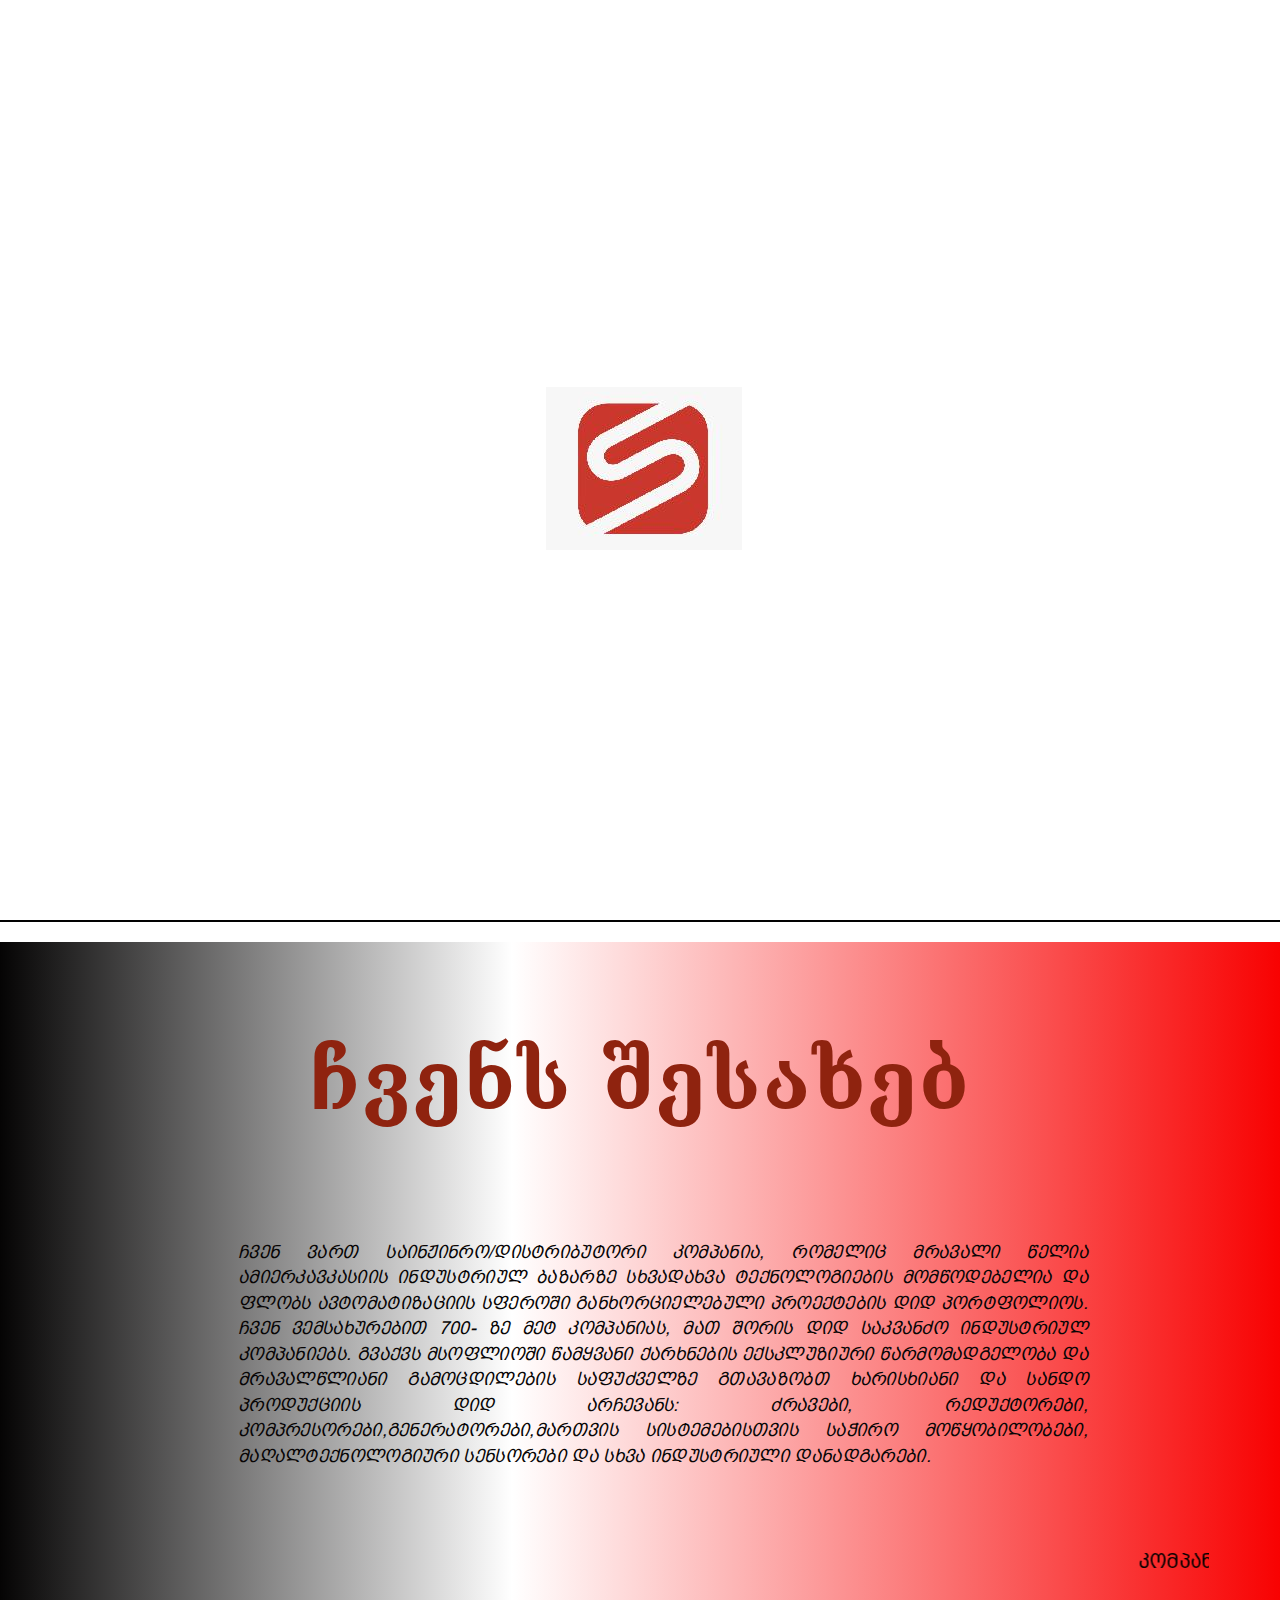
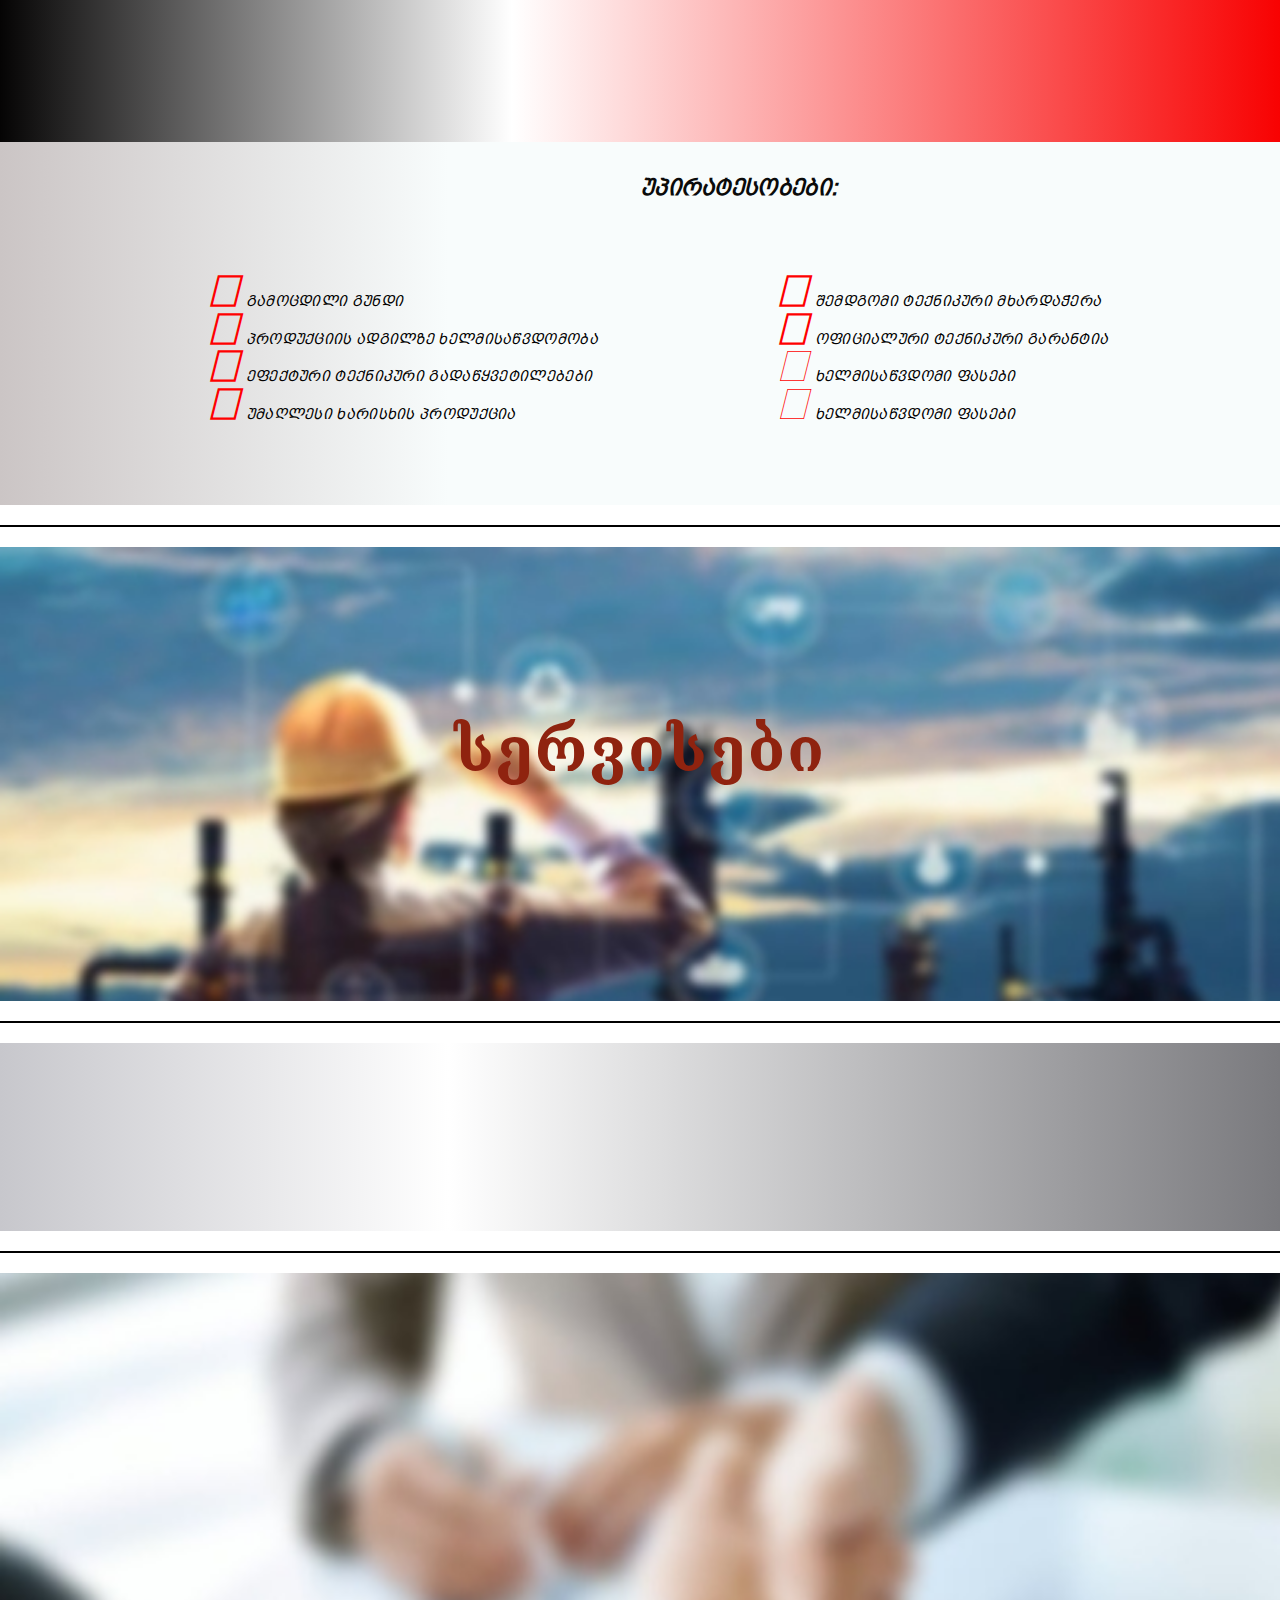
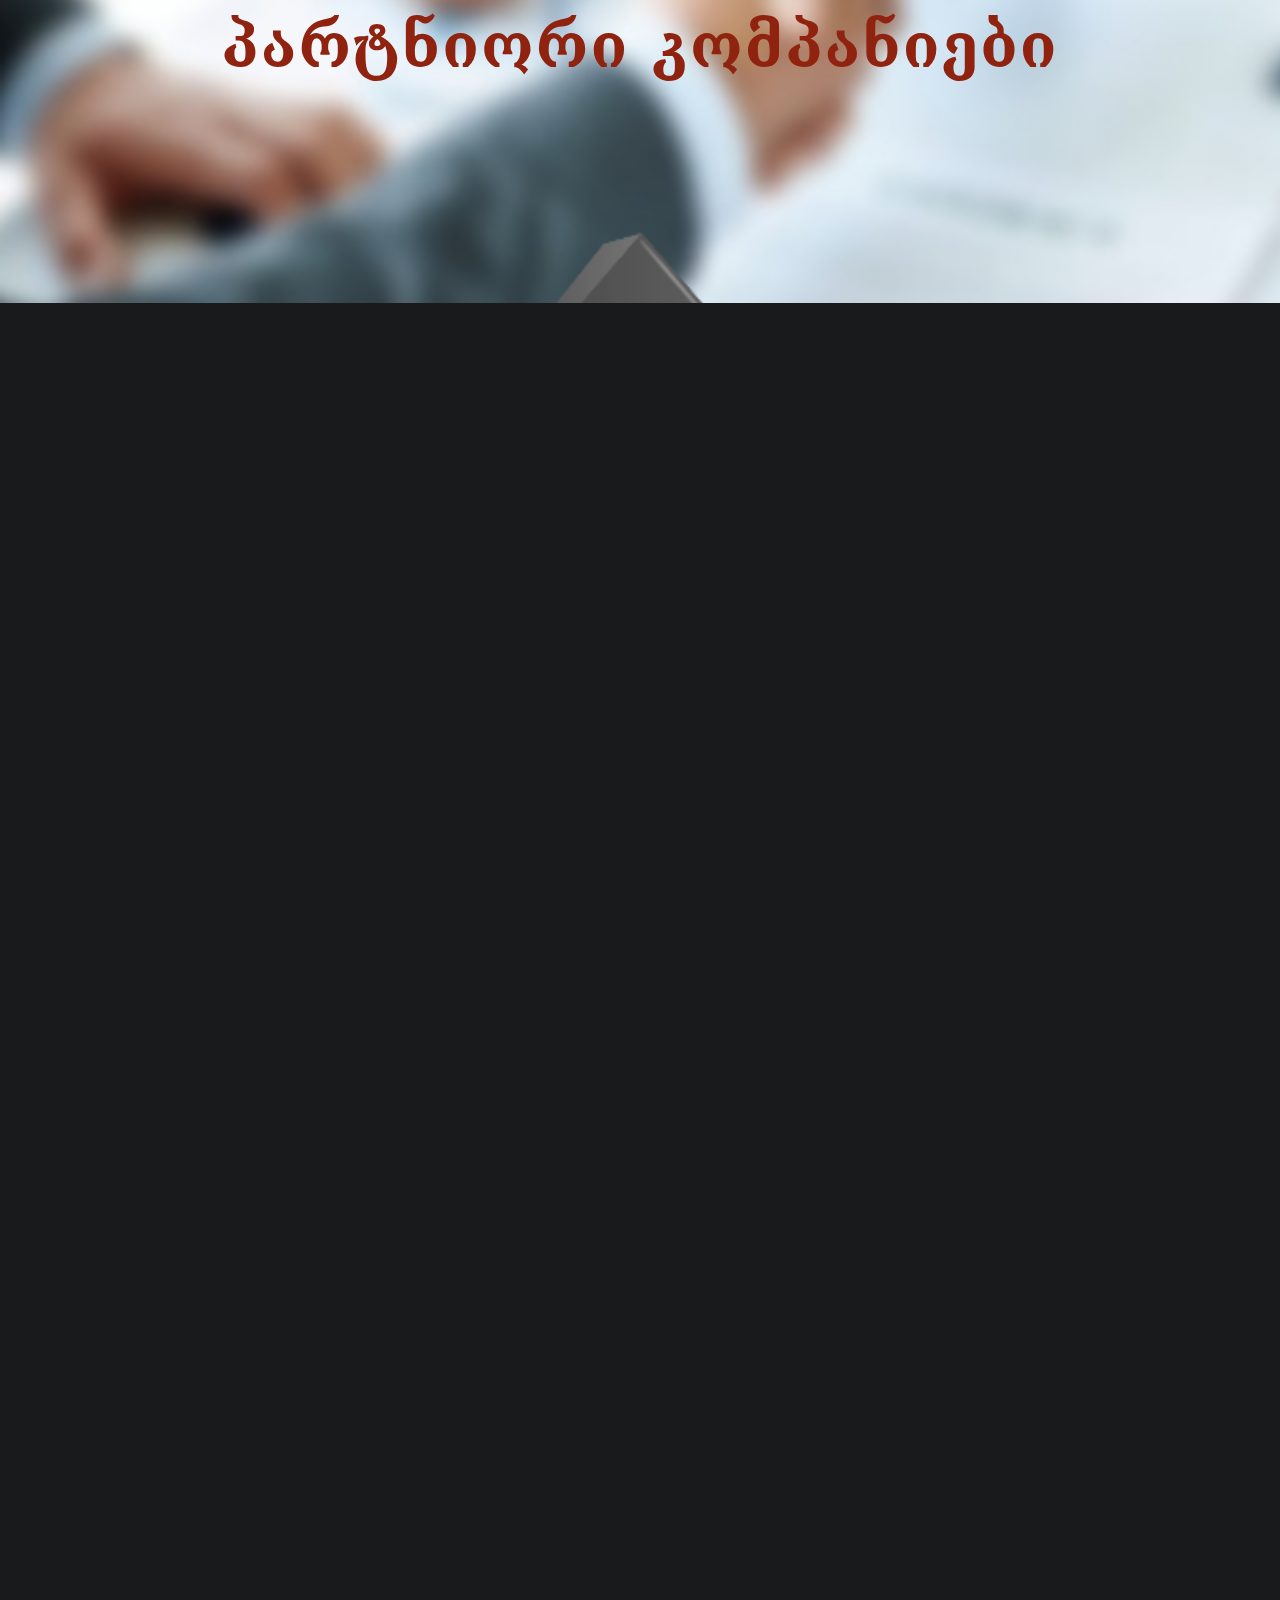
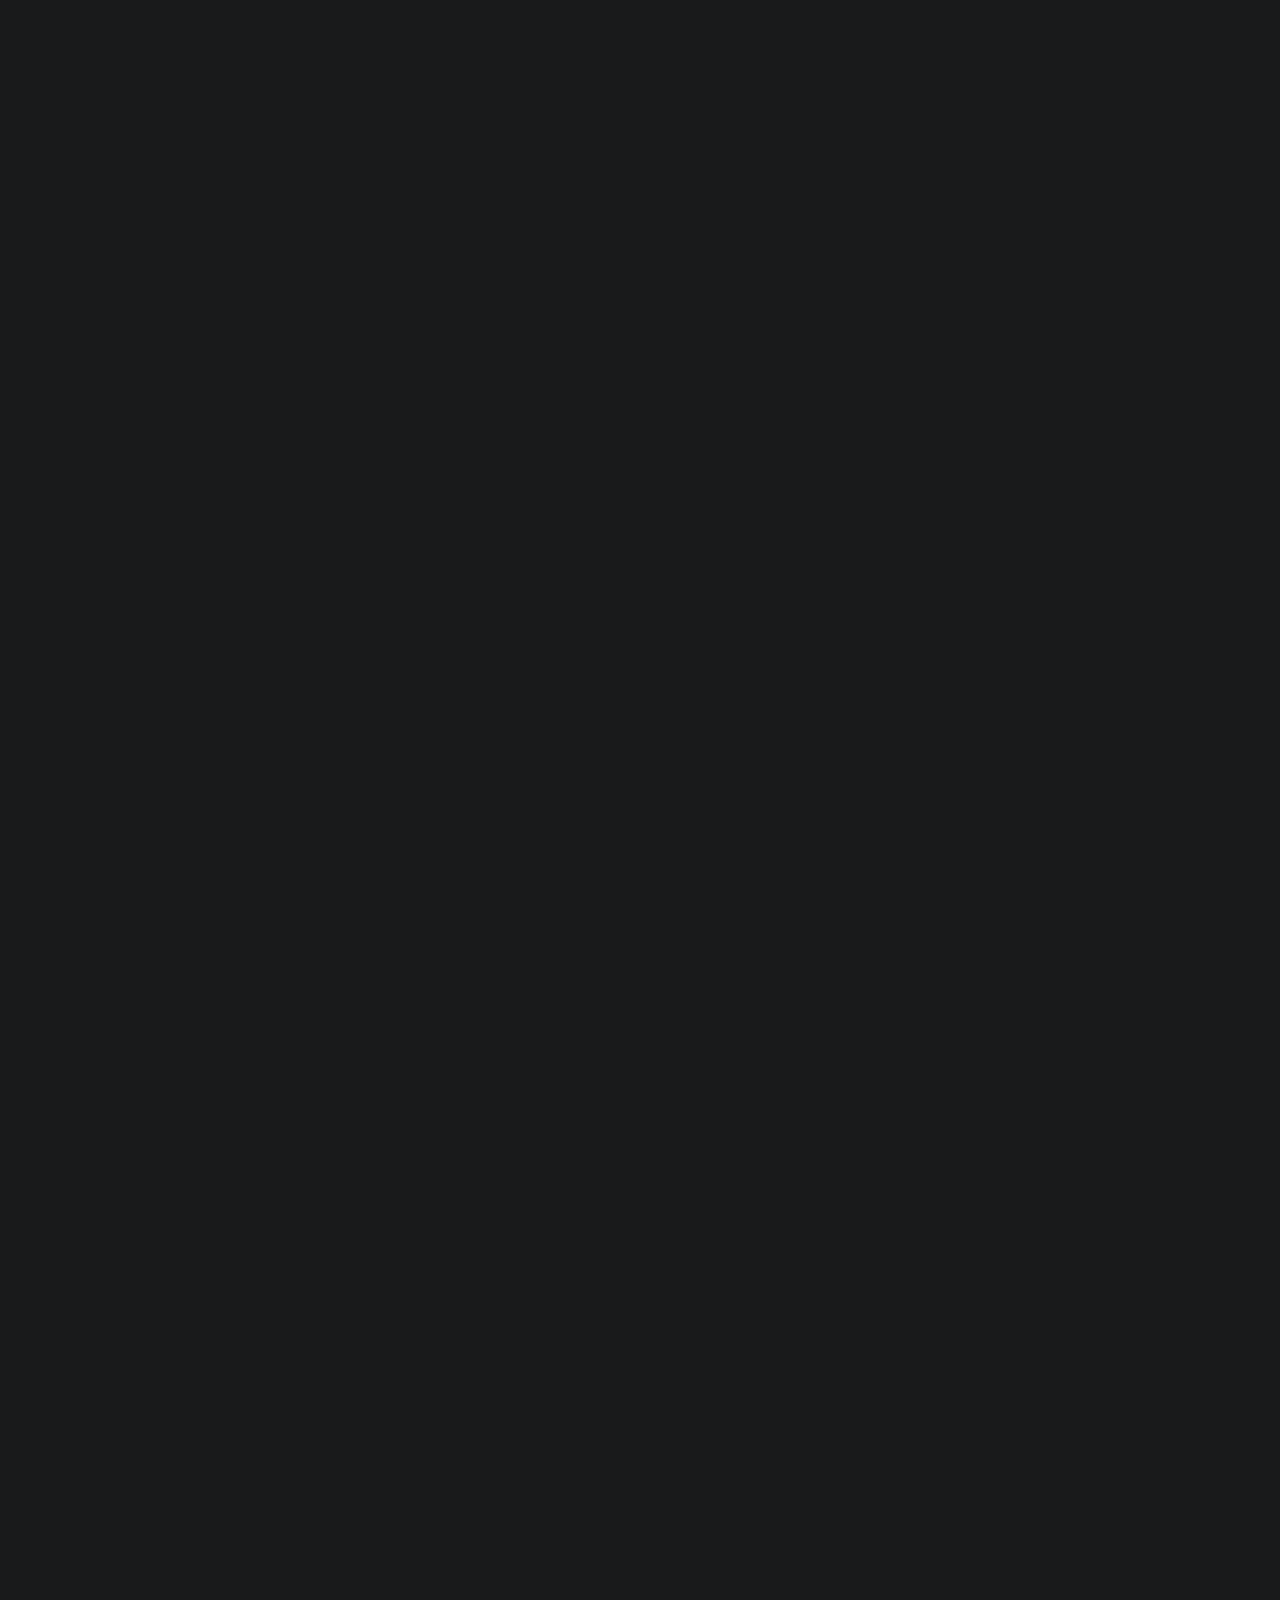
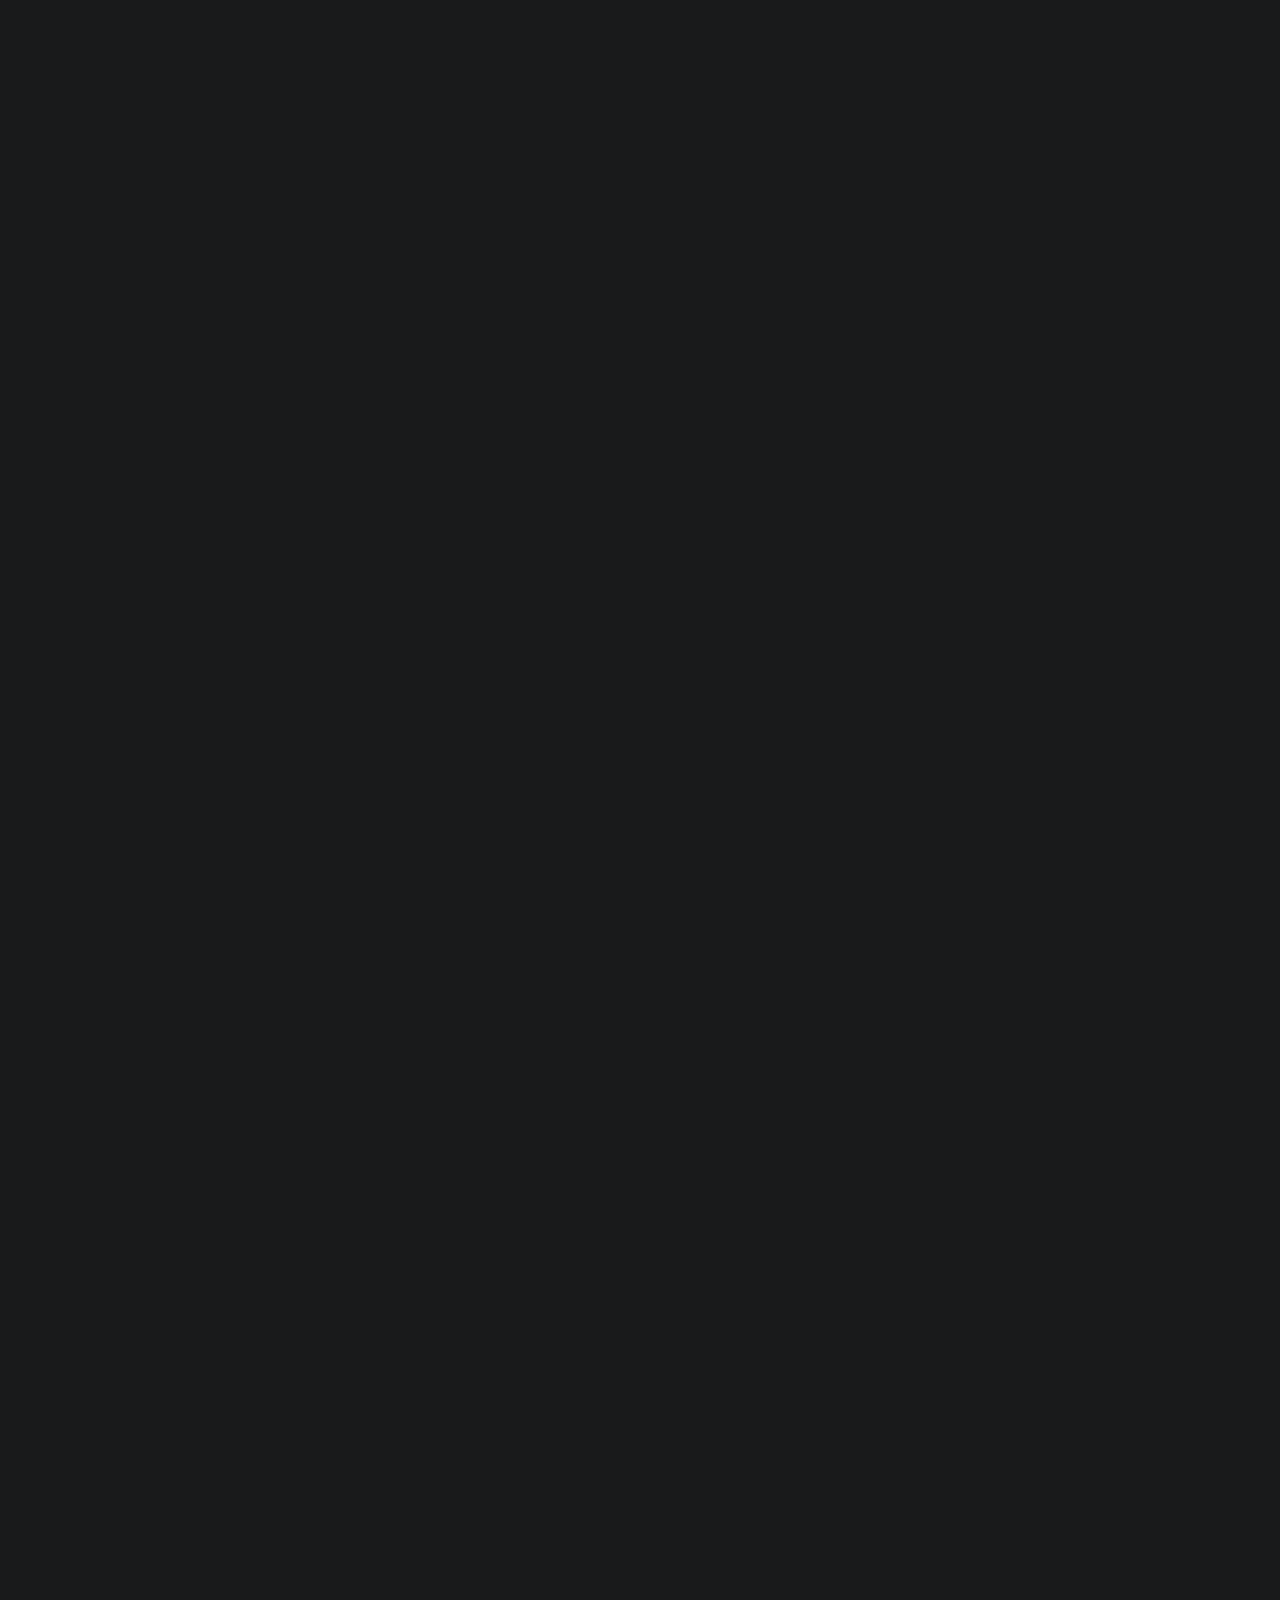
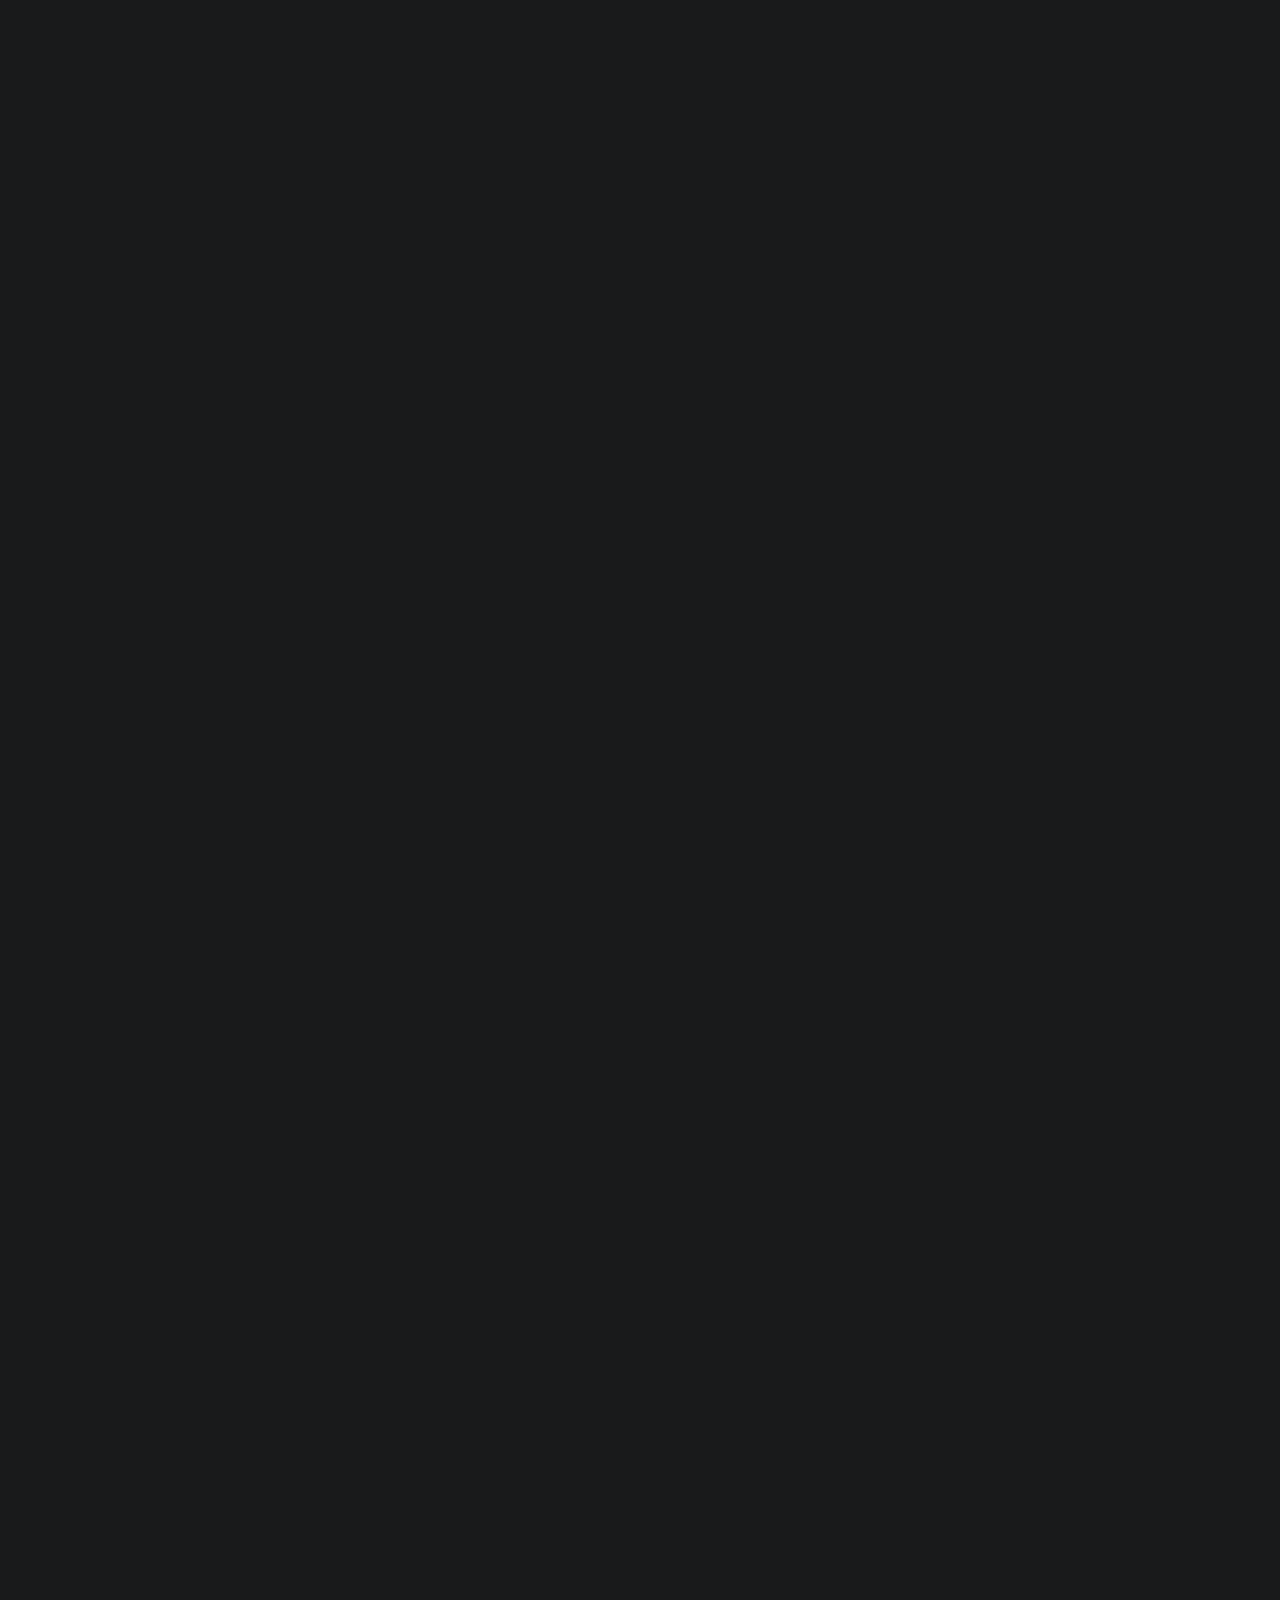
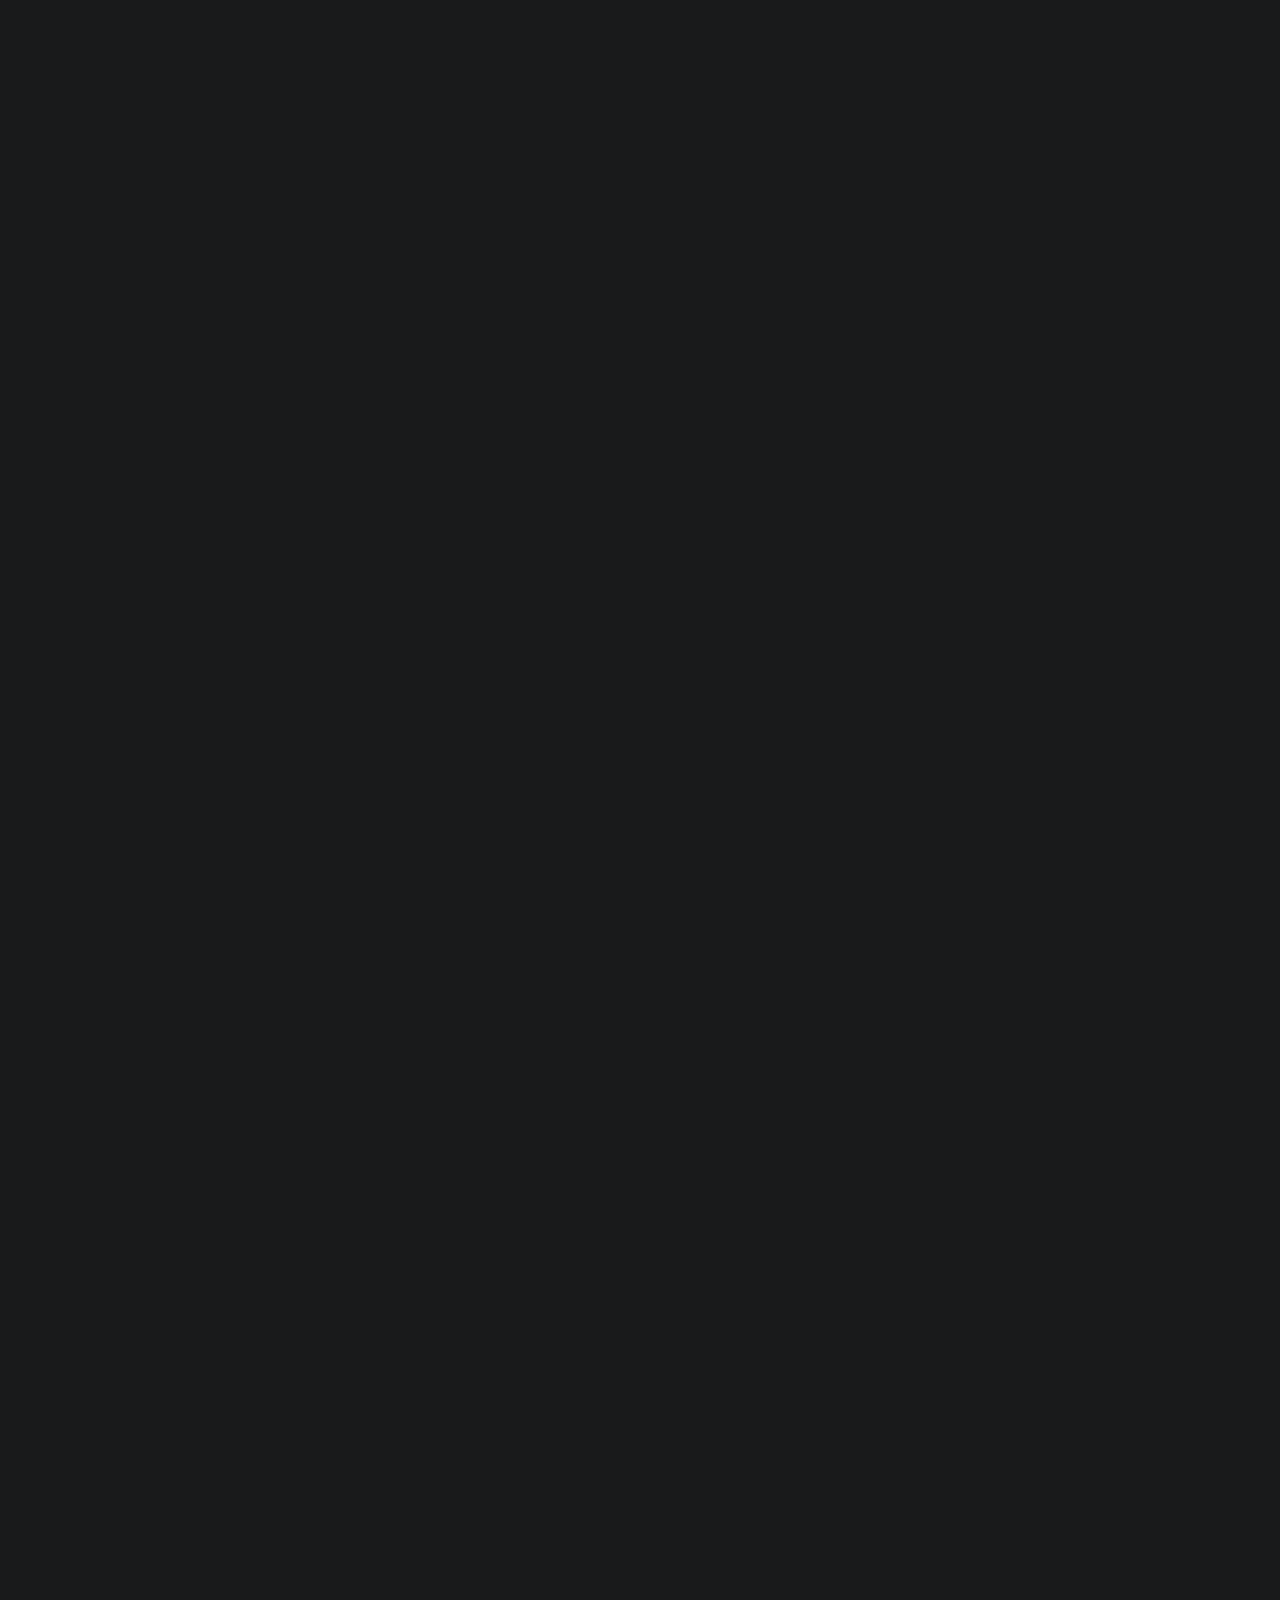
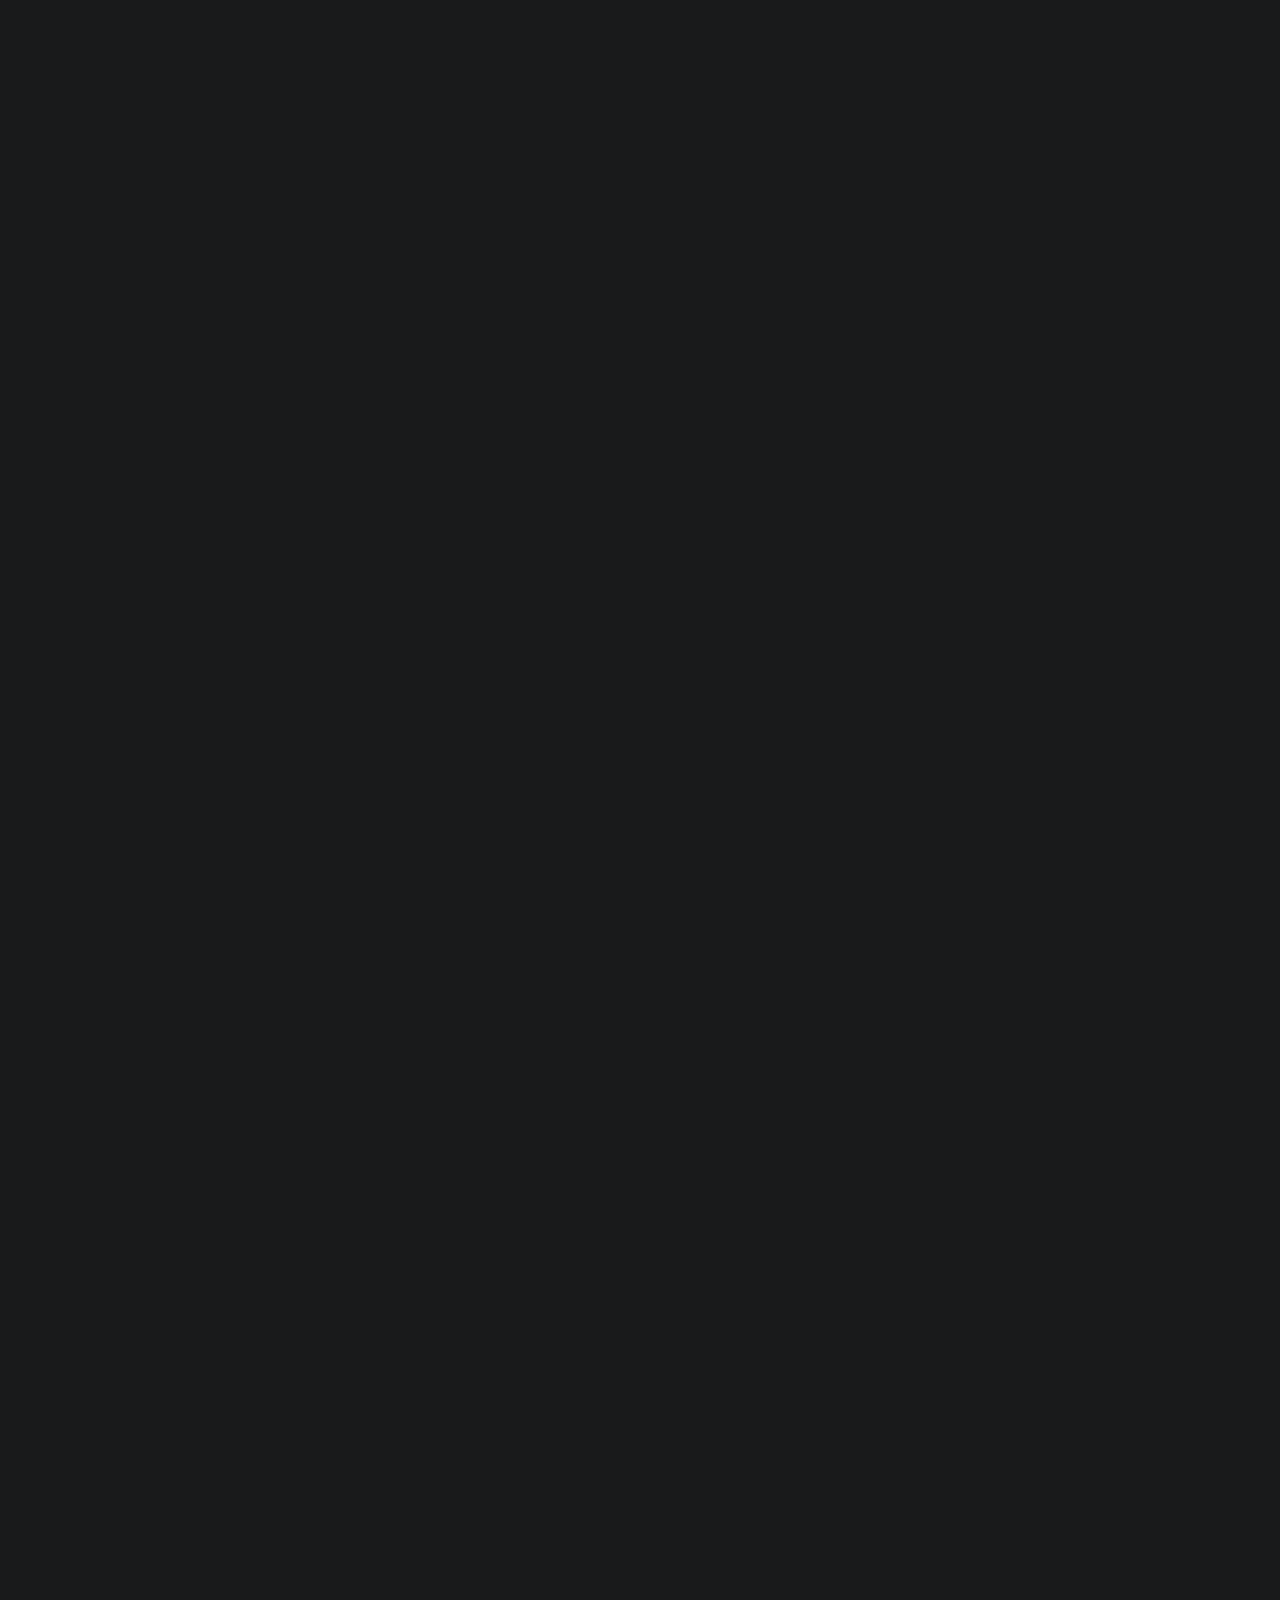
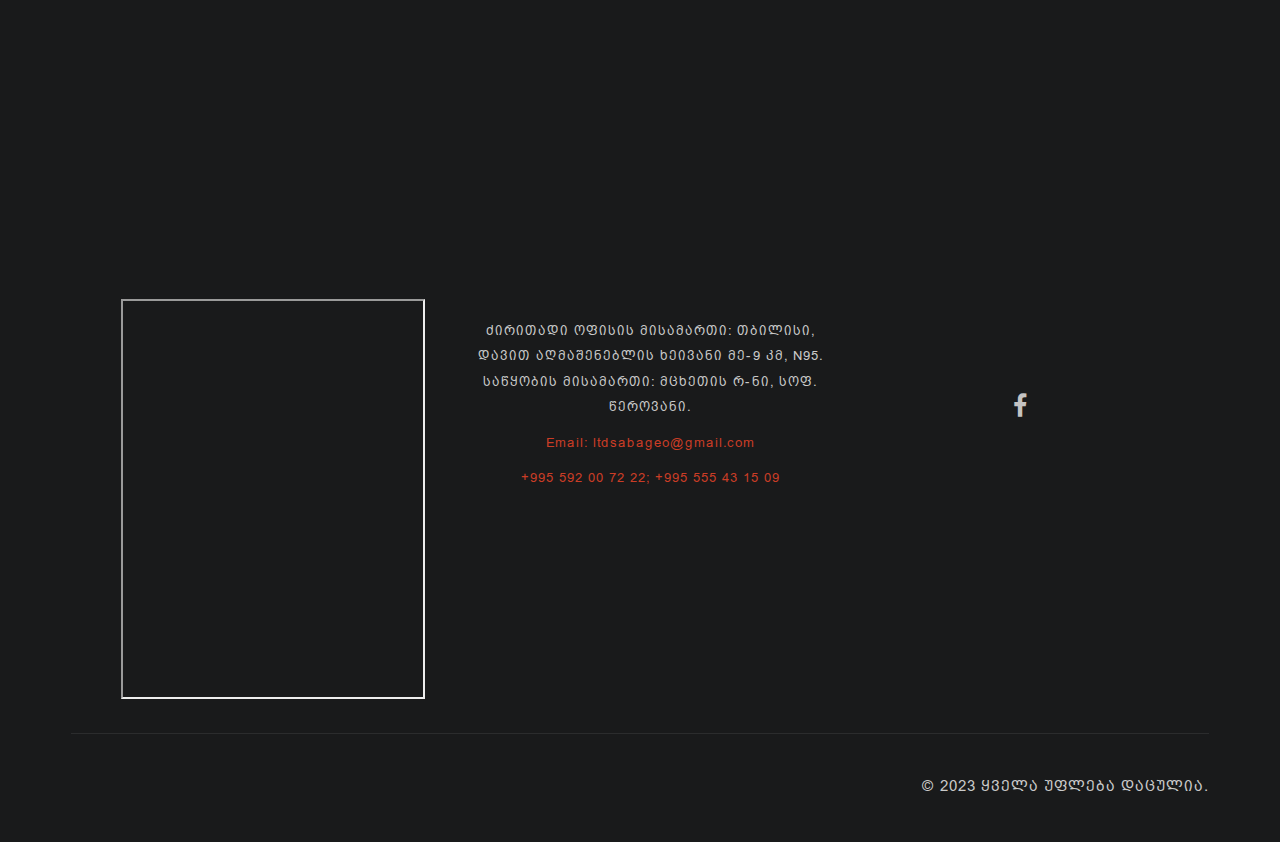
==== commit 1d084674: "1232nbgfdsfsdfsdfds" ====
--- a/didg/index.html
+++ b/didg/index.html
@@ -4,6 +4,7 @@
 <html class="no-js lt-ie9" lang="">
 <html class="no-js" lang="en">
 <head>
+
     <meta name="viewport" content="width=device-width, initial-scale=1.0">
     <meta charset="UTF-8">
     <meta http-equiv="X-UA-Compatible" content="IE=edge">
@@ -178,7 +179,7 @@
 <section class="about-area section-padding" id="about" style="background: rgb(2,1,1);
 background: linear-gradient(90deg, rgb(5,4,4) 0%, rgb(255,255,255) 40%, rgb(248,2,2) 100%); height: 800px">
     <div class="container wow fadeIn">
-        <div class="row" style="margin-top: 79px;">
+        <div class="row" style="margin-top: -72px;">
             <div class="col-md-12 col-lg-12 col-sm-12 col-xs-12">
                 <div class="area-title text-center" >
                     <h2>ჩვენს შესახებ</h2>
@@ -213,12 +214,14 @@
     </div>
 </section>
 <section class="about-area section-padding" style="background: rgb(2,1,1);
-background: linear-gradient(90deg, rgb(203,197,197) 0%, rgb(248,252,252) 35%, rgb(248,252,252) 100%);">
+background: linear-gradient(90deg, rgb(203,197,197) 0%, rgb(248,252,252) 35%, rgb(248,252,252) 100%);
+padding: 31px">
     <div class="container wow fadeIn">
-        <div class="textForIcons ">
+        <div class="textForIcons">
             <strong><em>უპირატესობები:</em></strong> <br></div>
         <br><br><br>
-        <div class="row">
+        <div class="row" style="margin-right: -119px;
+    margin-left: 134px;">
             <div class="newspaper">
                 <div class="right-about-content">
                     <p style="color: #020101"><em>
--- a/didg/css/style.css
+++ b/didg/css/style.css
@@ -2431,7 +2431,6 @@
 .textForIcons {
     font-size: 23px;
     color: #0b0b0b;
-    margin-left: 150px ;
 }
 .tooltip-text {
     visibility: hidden;
